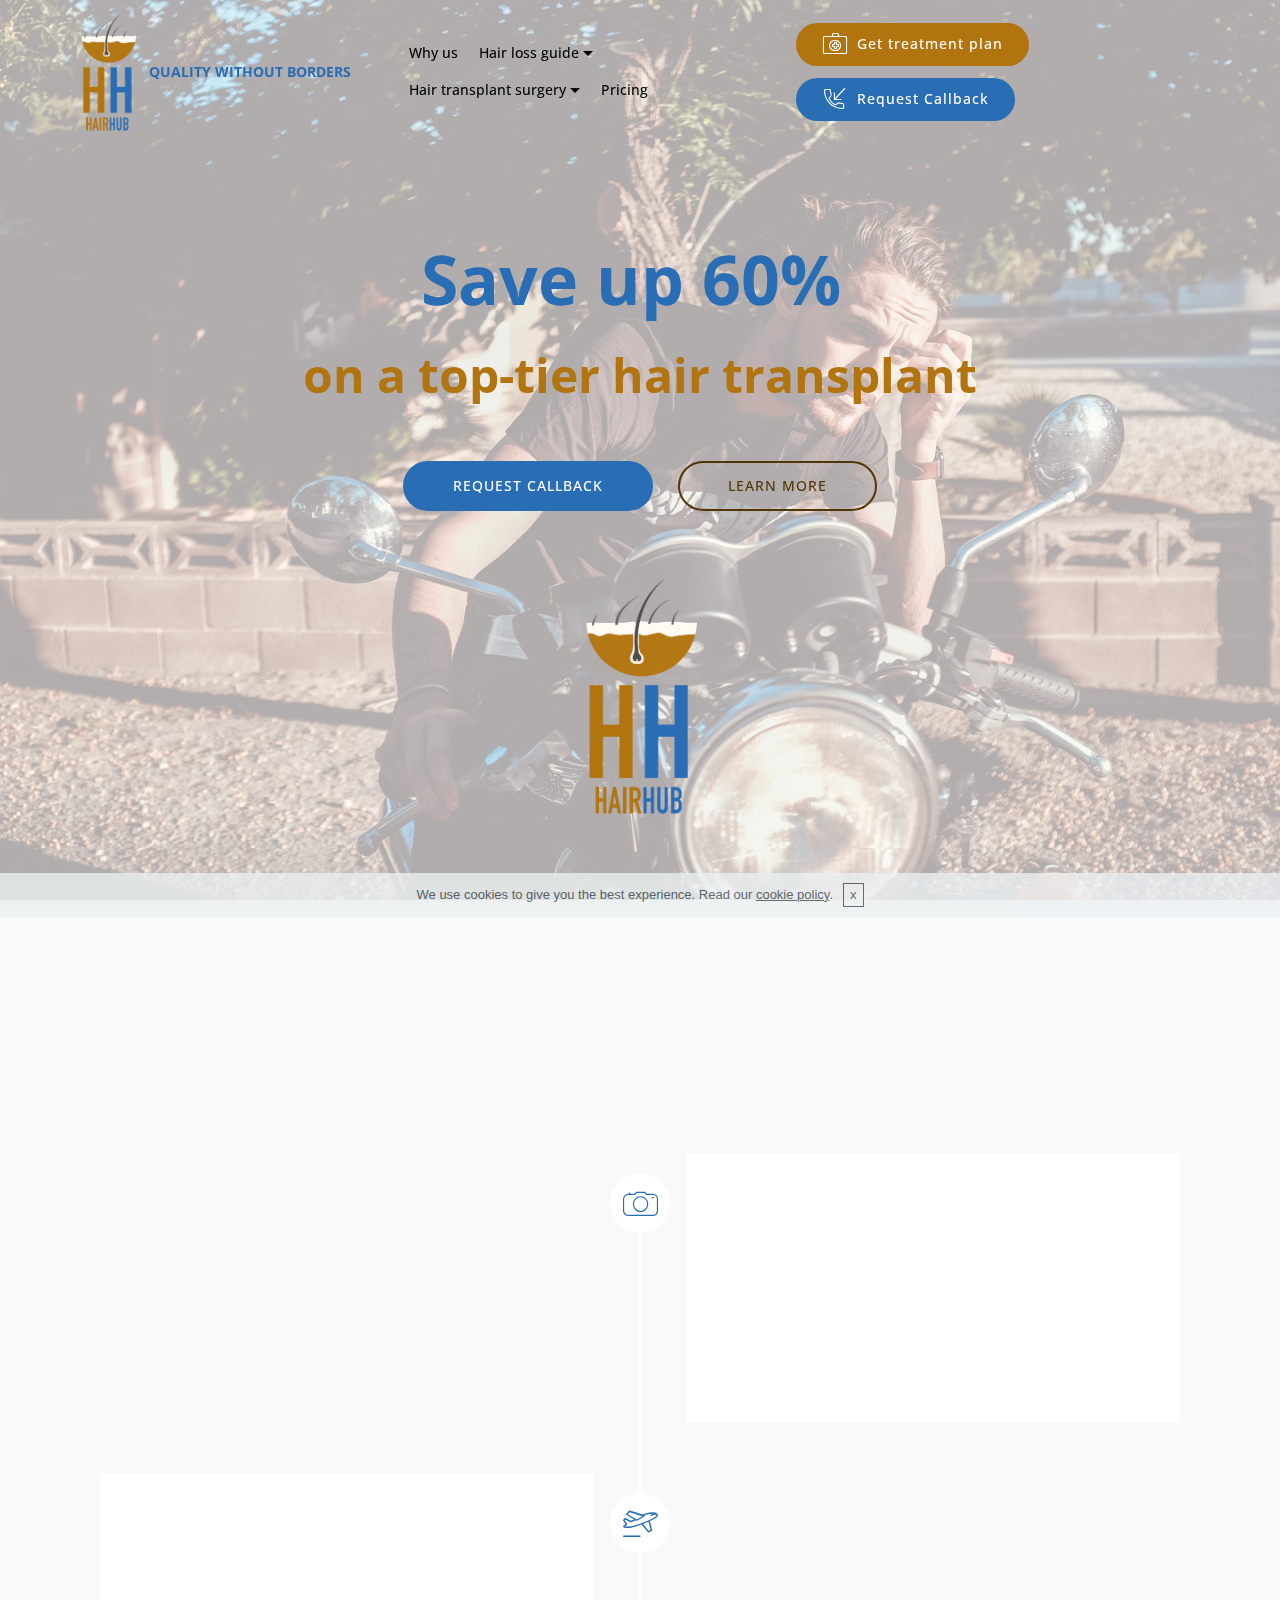
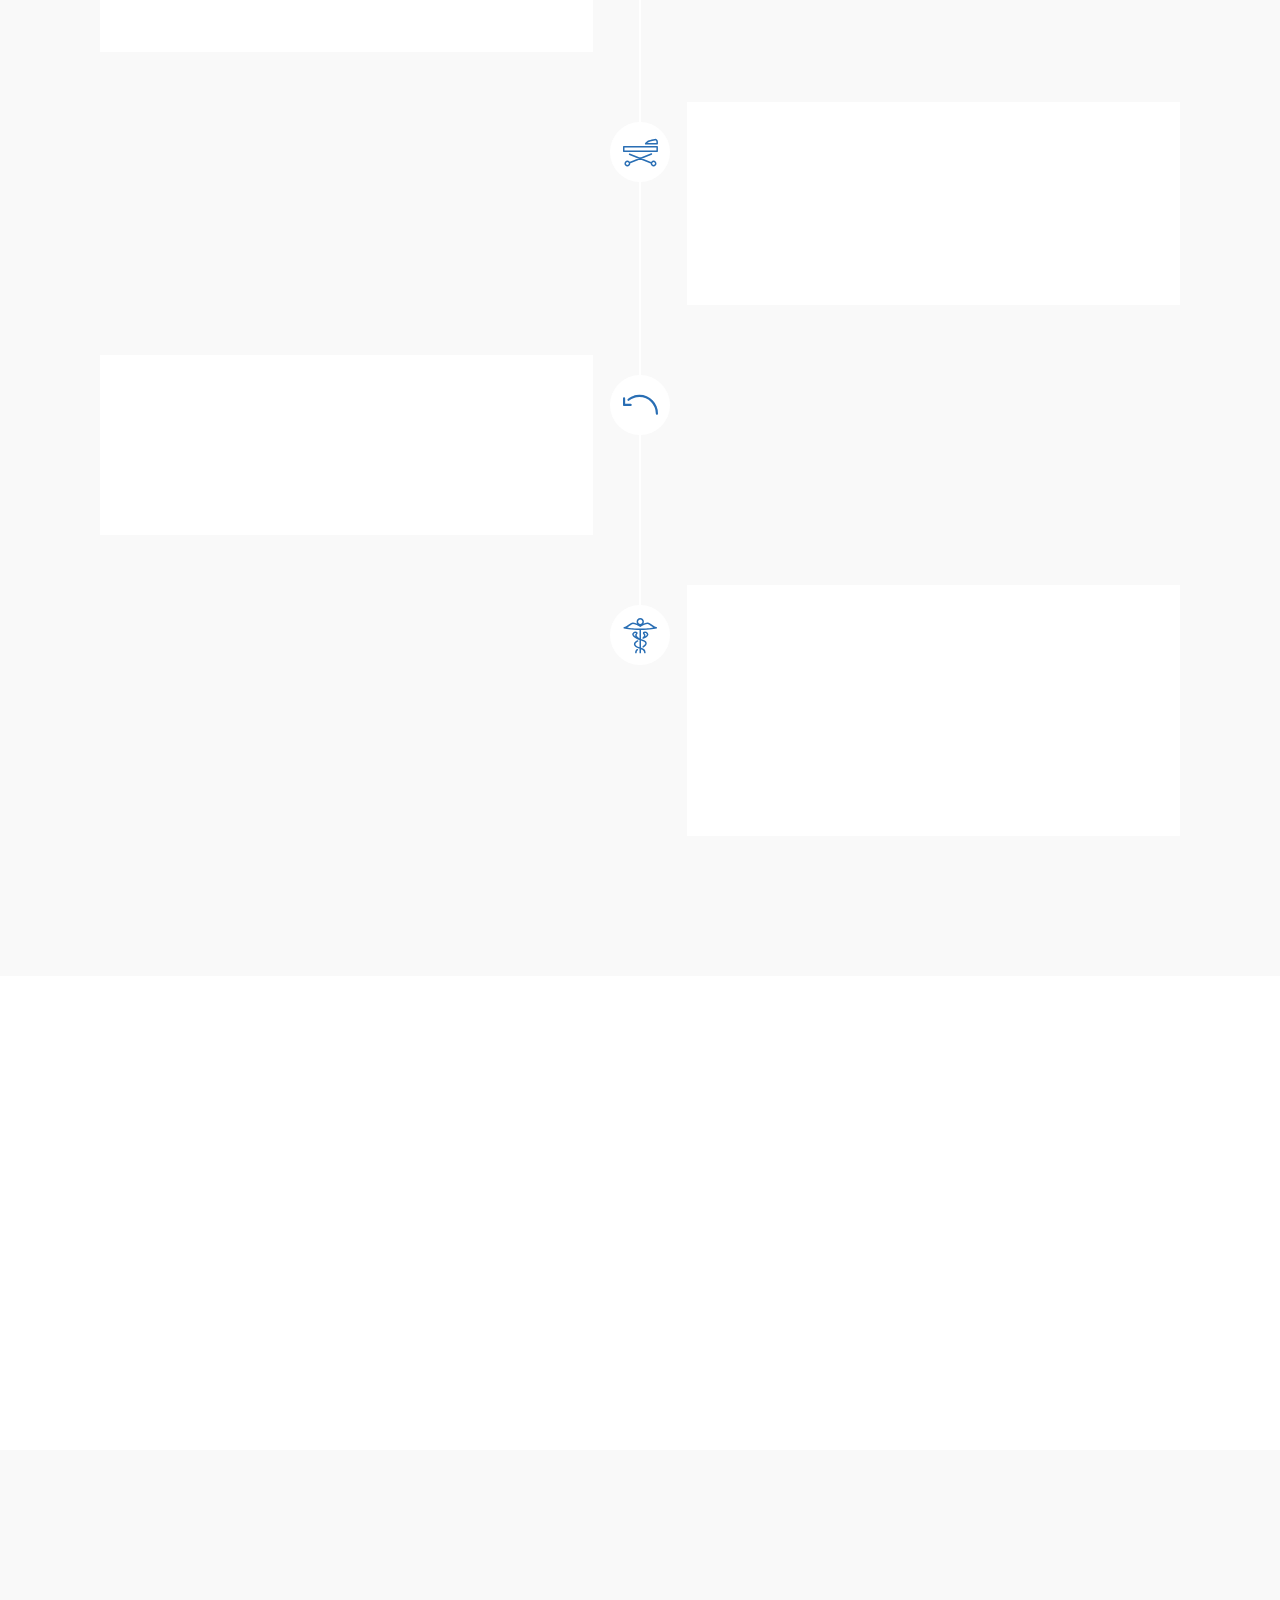
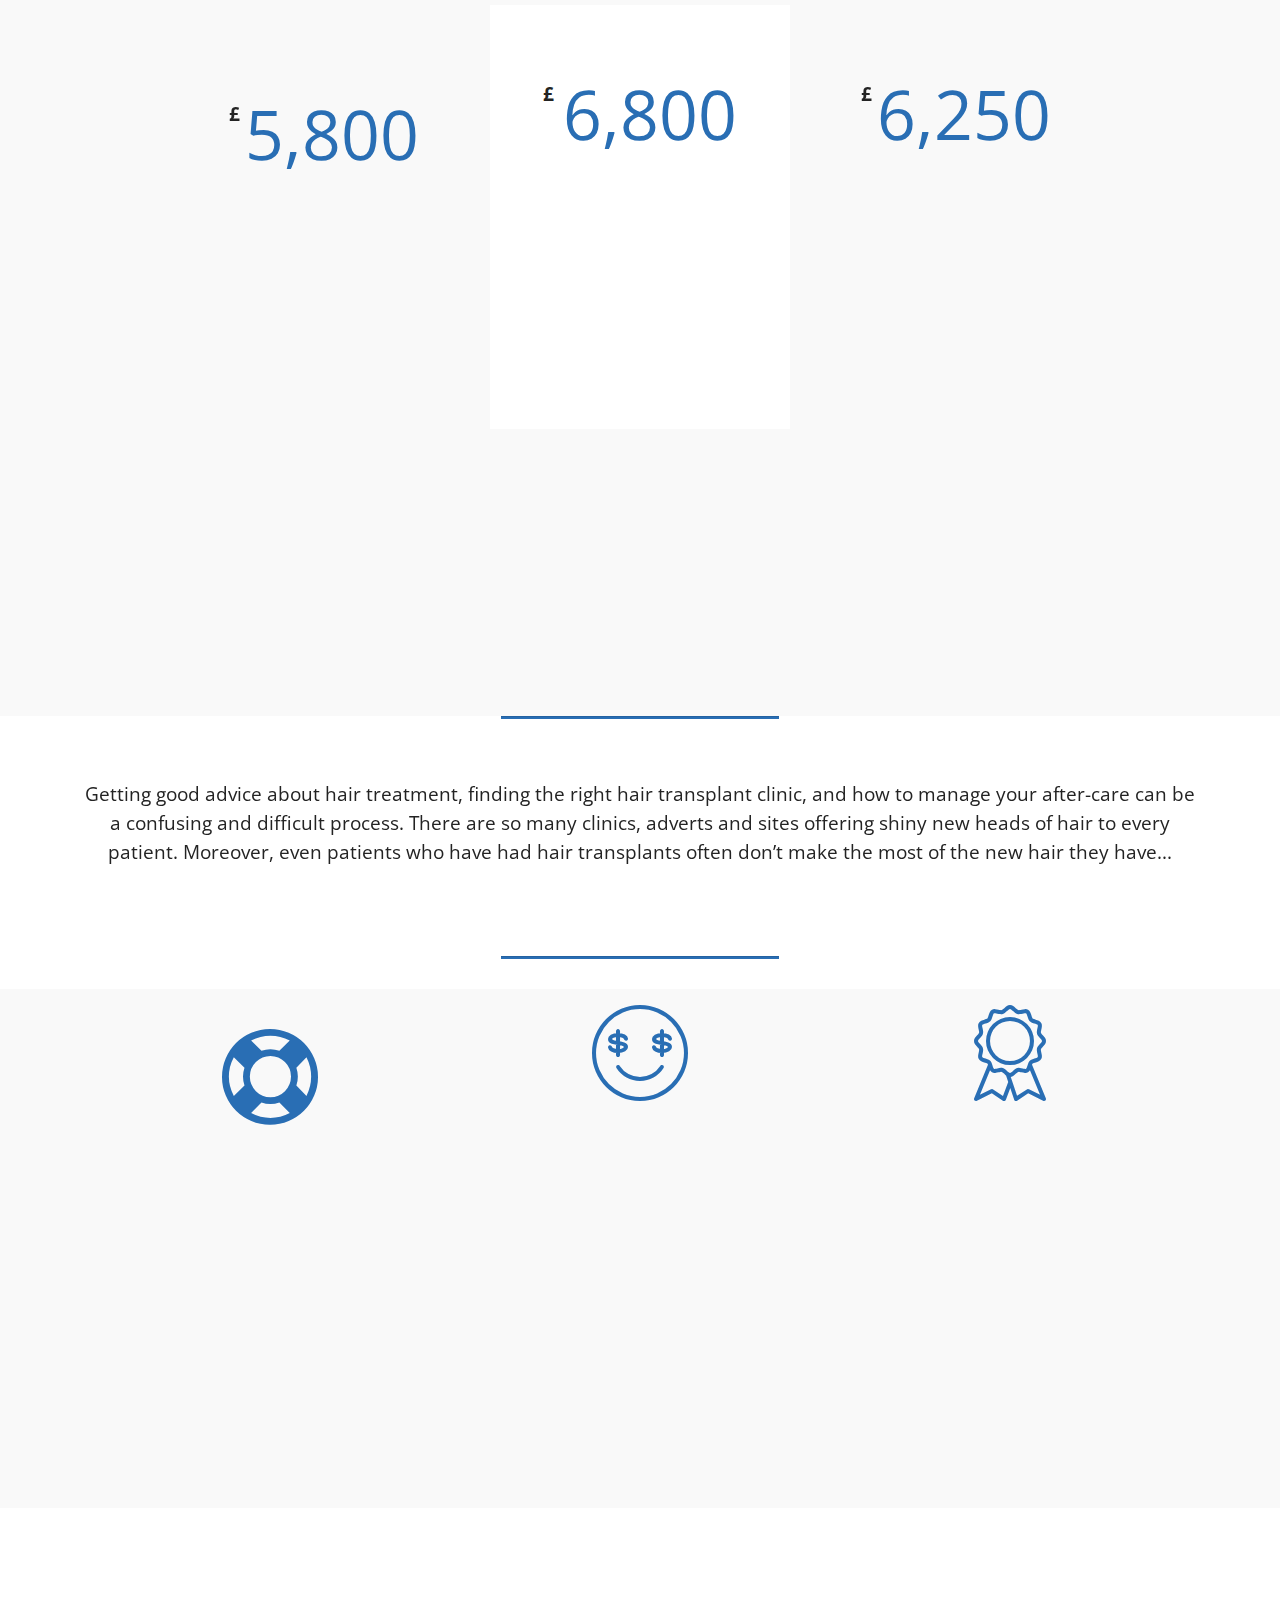
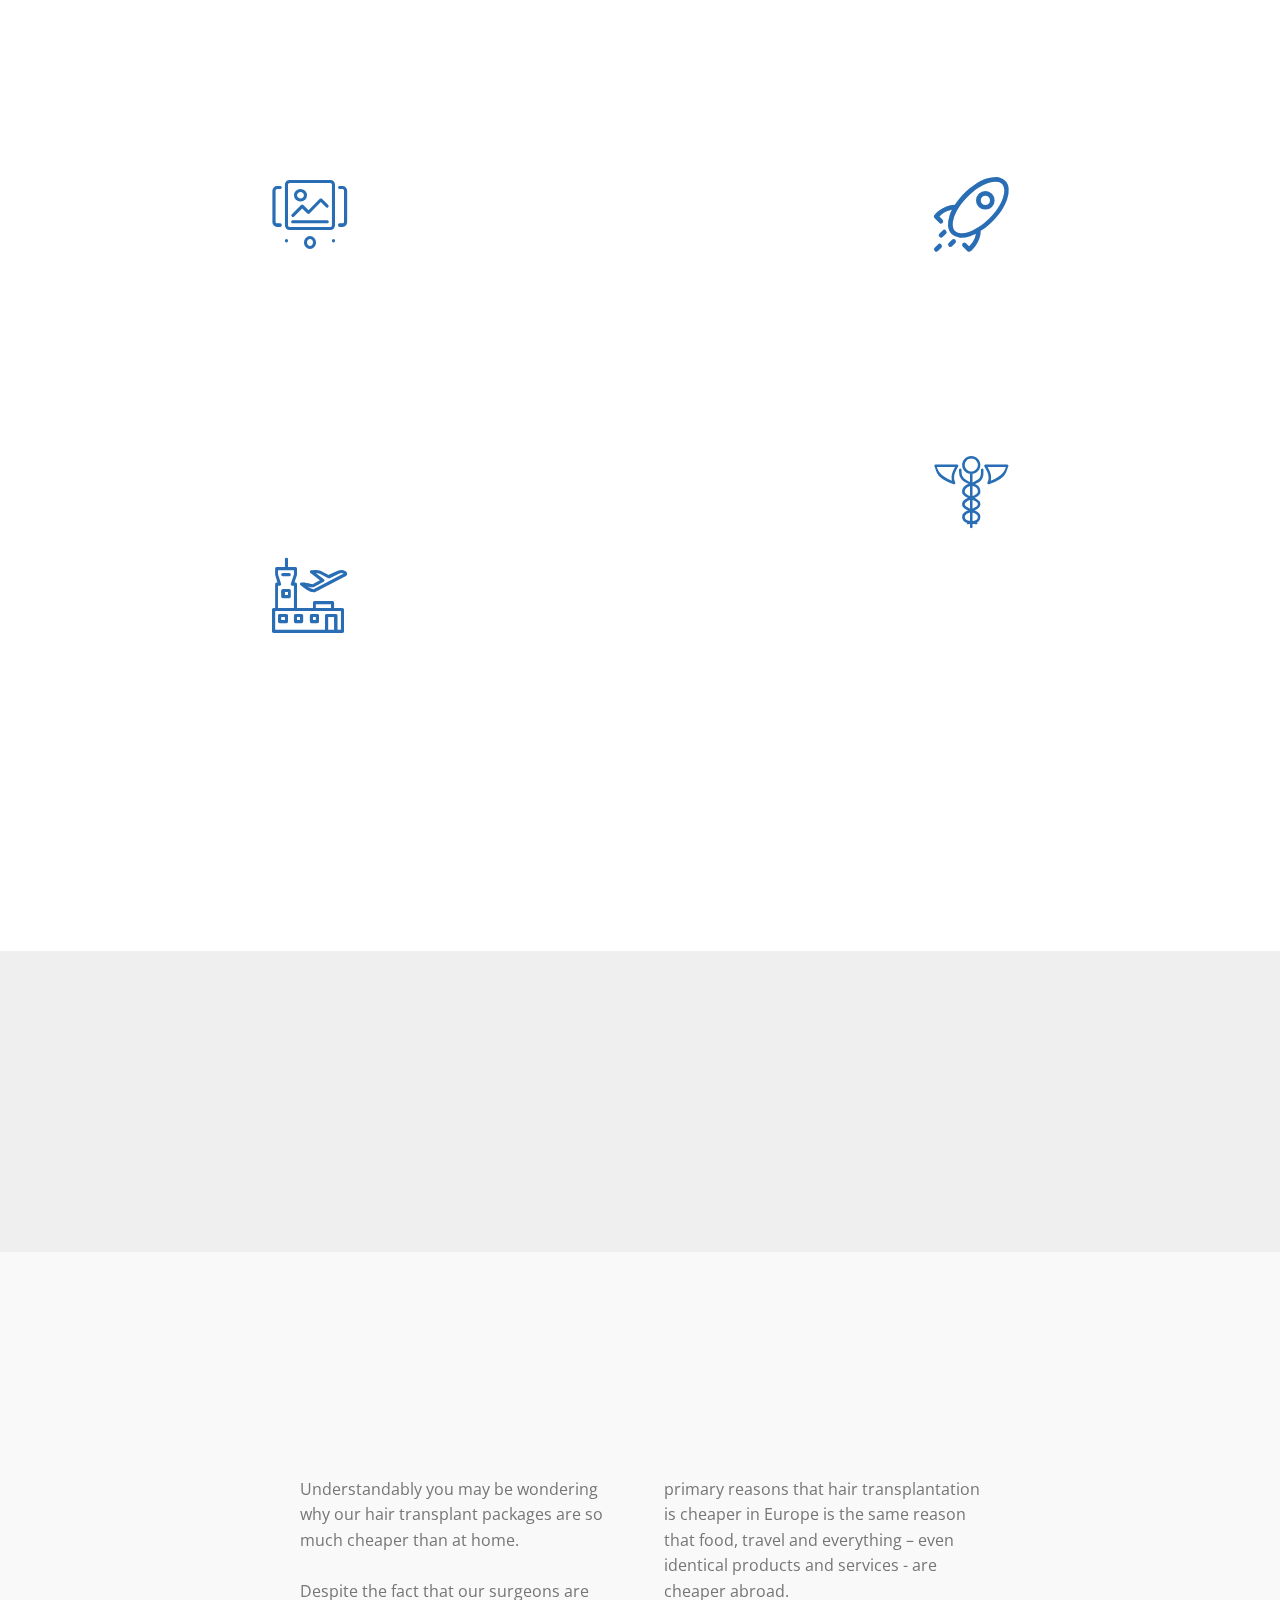
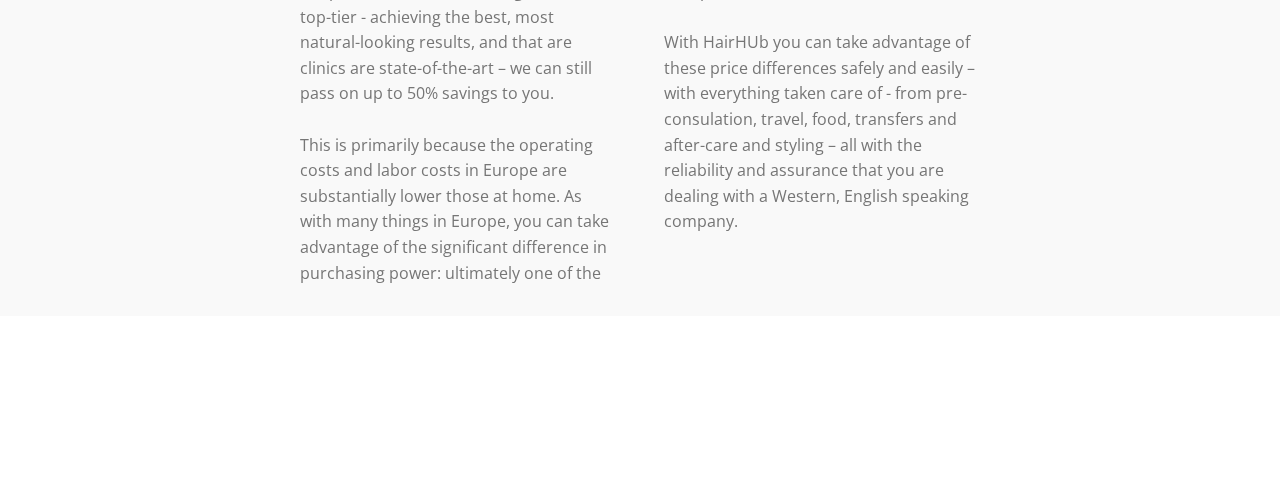
==== index.html @ 5fbe2d14 "create github pages" ====
<!DOCTYPE html>
<html >
<head>
  <!-- Site made with Mobirise Website Builder v4.6.0, https://mobirise.com -->
  <meta charset="UTF-8">
  <meta http-equiv="X-UA-Compatible" content="IE=edge">
  <meta name="generator" content="Mobirise v4.6.0, mobirise.com">
  <meta name="viewport" content="width=device-width, initial-scale=1, minimum-scale=1">
  <link rel="shortcut icon" href="assets/images/hairhub-logo-1-1.png" type="image/x-icon">
  <meta name="description" content="">
  <title>HairHub - Official Site</title>
  <link rel="stylesheet" href="assets/font-awesome/css/font-awesome.css">
  <link rel="stylesheet" href="assets/icons-mind/style.css">
  <link rel="stylesheet" href="assets/icon54-v2/style.css">
  <link rel="stylesheet" href="assets/web/assets/mobirise-icons-bold/mobirise-icons-bold.css">
  <link rel="stylesheet" href="assets/web/assets/mobirise-icons/mobirise-icons.css">
  <link rel="stylesheet" href="assets/icon54/style.css">
  <link rel="stylesheet" href="assets/tether/tether.min.css">
  <link rel="stylesheet" href="assets/soundcloud-plugin/style.css">
  <link rel="stylesheet" href="assets/bootstrap/css/bootstrap.min.css">
  <link rel="stylesheet" href="assets/bootstrap/css/bootstrap-grid.min.css">
  <link rel="stylesheet" href="assets/bootstrap/css/bootstrap-reboot.min.css">
  <link rel="stylesheet" href="assets/dropdown/css/style.css">
  <link rel="stylesheet" href="assets/socicon/css/styles.css">
  <link rel="stylesheet" href="assets/animatecss/animate.min.css">
  <link rel="stylesheet" href="assets/theme/css/style.css">
  <link rel="stylesheet" href="assets/mobirise/css/mbr-additional.css" type="text/css">
  
  
  <!-- Google Analytics --><!-- Google Tag Manager --><script>(function(w,d,s,l,i){w[l]=w[l]||[];w[l].push({'gtm.start':new Date().getTime(),event:'gtm.js'});var f=d.getElementsByTagName(s)[0],j=d.createElement(s),dl=l!='dataLayer'?'&l='+l:'';j.async=true;j.src='https://www.googletagmanager.com/gtm.js?id='+i+dl;f.parentNode.insertBefore(j,f);})(window,document,'script','dataLayer','GTM-KQW2ZGB');</script><!-- End Google Tag Manager --><!-- Google Analytics END -->
<script src="https://f.formoid.net/Sj3.lightbox.js"></script>
<script src="https://f.formoid.net/Sj6.lightbox.js"></script>

</head>
<body>
  <section class="menu cid-qH59LZtskZ" once="menu" id="menu2-2d">

    

    <nav class="navbar navbar-expand beta-menu navbar-dropdown align-items-center navbar-fixed-top navbar-toggleable-sm bg-color transparent">
        <button class="navbar-toggler navbar-toggler-right" type="button" data-toggle="collapse" data-target="#navbarSupportedContent" aria-controls="navbarSupportedContent" aria-expanded="false" aria-label="Toggle navigation">
            <div class="hamburger">
                <span></span>
                <span></span>
                <span></span>
                <span></span>
            </div>
        </button>
        <div class="menu-logo">
            <div class="navbar-brand">
                <span class="navbar-logo">
                    <a href="index.html">
                        <img src="assets/images/hairhub-logo-3.png" alt="HairHub" title="" style="height: 8rem;">
                    </a>
                </span>
                <span class="navbar-caption-wrap"><a class="navbar-caption text-info display-4" href="https://travadental.com">
                        QUALITY WITHOUT BORDERS</a></span>
            </div>
        </div>
        <div class="collapse navbar-collapse" id="navbarSupportedContent">
            <ul class="navbar-nav nav-dropdown" data-app-modern-menu="true"><li class="nav-item"><a class="nav-link link text-black display-4" href="index.html#content4-4r" aria-expanded="true">Why us</a></li><li class="nav-item dropdown"><a class="nav-link link text-black dropdown-toggle display-4" href="index.html#timeline2-6" aria-expanded="false" data-toggle="dropdown-submenu">
                        Hair loss guide<br></a><div class="dropdown-menu"><a class="text-black dropdown-item display-4" href="page4.html" aria-expanded="false">Hair loss FAQs</a><a class="text-black dropdown-item display-4" href="proven_treatments.html" aria-expanded="false">Hair loss treatment</a></div></li><li class="nav-item dropdown"><a class="nav-link link text-black dropdown-toggle display-4" href="implants.html" aria-expanded="false" data-toggle="dropdown-submenu">
                        Hair transplant surgery<br></a><div class="dropdown-menu"><a class="text-black dropdown-item display-4" href="implants.html" aria-expanded="false">Hair transplant FAQ</a><a class="text-black dropdown-item display-4" href="page7.html" aria-expanded="true">How it works</a></div></li>
                <li class="nav-item"><a class="nav-link link text-black display-4" href="index.html#pricing-tables2-e">Pricing</a></li></ul>
            <div class="navbar-buttons mbr-section-btn"><a class="btn btn-sm btn-secondary display-4" href="https://f.formoid.net/Sj3" onclick="return formoidbox(this);" target="_blank"><span class="icon54-v1-medical-bag mbr-iconfont mbr-iconfont-btn"></span>
                    
                    Get treatment plan</a> <a class="btn btn-sm btn-info display-4" href="https://f.formoid.net/Sj6" onclick="return formoidbox(this);" target="_blank"><span class="icon54-v1-call-recieved mbr-iconfont mbr-iconfont-btn"></span>
                    
                    Request Callback</a></div>
        </div>
    </nav>
</section>

<section class="engine"><a href="https://mobirise.ws/g">create your own website</a></section><section class="header4 cid-qITOz2fV1C mbr-fullscreen mbr-parallax-background" id="header4-2v">

    

    <div class="mbr-overlay" style="opacity: 0.6; background-color: rgb(255, 255, 255);">
    </div>

    <div class="container">
        <div class="row justify-content-md-center">
            <div class="media-content col-md-10">
                <h1 class="mbr-section-title align-center mbr-white pb-3 mbr-bold mbr-fonts-style display-1"><br><br>Save up 60%&nbsp;</h1>
                <h3 class="mbr-section-subtitle align-center mbr-white mbr-light pb-3 mbr-fonts-style display-2"><strong>on a top-tier hair transplant</strong></h3>
                <div class="mbr-text align-center mbr-white pb-3">
                    <p class="mbr-text mbr-fonts-style display-1"></p>
                </div>
                <div class="mbr-section-btn align-center"><a class="btn btn-md btn-info display-4" href="https://f.formoid.net/Sj6">REQUEST CALLBACK</a>
                    <a class="btn btn-md btn-secondary-outline display-4" href="index.html#timeline2-6">LEARN MORE</a></div>
            </div>
            <div class="mbr-figure pt-5">
                <img src="assets/images/hairhub-logo-3.png" alt="HairHub" title="" style="width: 10%;">
            </div>
        </div>
    </div>
</section>

<section class="timeline2 cid-qCTiccjkeL" id="timeline2-6">

    

    

    <div class="container align-center">
        <h2 class="mbr-section-title pb-3 mbr-fonts-style display-2">How it works</h2>
        <h3 class="mbr-section-subtitle pb-5 mbr-fonts-style display-5">HairHub makes travelling abroad for a hair transplant treatment easy.</h3>

        <div class="container timelines-container" mbri-timelines="">
            <div class="row timeline-element reverse separline">      
                <span class="iconsBackground">
                    <span class="mbr-iconfont imind-camera-2" style="color: rgb(41, 110, 180);"></span>
                </span>          
                <div class="col-xs-12 col-md-6 align-left">
                    <div class="timeline-text-content">
                        <h4 class="mbr-timeline-title pb-3 mbr-fonts-style display-5">3-6 months before<div><br></div></h4>
                        <p class="mbr-timeline-text mbr-fonts-style display-7">You have a consultation with our transplant expert in conjunction with our world-renowned hair stylist - Timothy Haveron. We will take expert photographs of your hair, advise about how many grafts you will likely need, what kind of procedure options there are, what to expect, and style options.<br></p>
                     </div>
                </div>
            </div>

            <div class="row timeline-element  separline">
                <span class="iconsBackground">
                    <span class="mbr-iconfont icon54-v1-take-offplane" style="color: rgb(41, 110, 180);"></span>
                </span>
                <div class="col-xs-12 col-md-6 align-left ">
                    <div class="timeline-text-content">
                        <h4 class="mbr-timeline-title pb-3 mbr-fonts-style display-5">Fly</h4>
                        <p class="mbr-timeline-text mbr-fonts-style display-7">We arrange your flights, transfers and accommodation and you fly to your overseas transplant surgeon.<br></p>
                    </div>
                </div>
            </div> 

            <div class="row timeline-element reverse separline">
                <span class="iconsBackground">
                    <span class="mbr-iconfont icon54-v1-hospital-bed" style="color: rgb(41, 110, 180);"></span>
                </span>
                <div class="col-xs-12 col-md-6 align-left">
                    <div class="timeline-text-content">
                        <h4 class="mbr-timeline-title pb-3 mbr-fonts-style display-5">Procedure</h4>      
                        <p class="mbr-timeline-text mbr-fonts-style display-7">Under the careful management of our expert team abroad, you undergo your transplant procedure under local anesthetic - relaxed and comfortable in our state-of-the-art clinics.<br></p>
                    </div>
                </div>
            </div>

            <div class="row timeline-element  separline">
                <span class="iconsBackground">
                    <span class="mbr-iconfont mbrib-undo" style="color: rgb(41, 110, 180);"></span>
                </span>
                <div class="col-xs-12 col-md-6 align-left ">
                    <div class="timeline-text-content">
                        <h4 class="mbr-timeline-title pb-3 mbr-fonts-style display-5">Return home</h4>
                        <p class="mbr-timeline-text mbr-fonts-style display-7">Our team will advise you about what to expect and how to look after your hair. After a couple of days rest and recuperation, you fly home.<br></p>
                    </div>
                </div>
            </div>

            <div class="row timeline-element reverse">
                <span class="iconsBackground">
                    <span class="mbr-iconfont icon54-v1-medical-symbol" style="color: rgb(41, 110, 180);"></span>
                </span>
                <div class="col-xs-12 col-md-6 align-left">
                    <div class="timeline-text-content">
                        <h4 class="mbr-timeline-title pb-3 mbr-fonts-style display-5">After-care</h4>
                        <p class="mbr-timeline-text mbr-fonts-style display-7">As your new hair starts to grow in, you can have monthly check ups with our team in the UK - to advise about your results, and how to care for your hair properly. Finally, after 6-12 months - when your result is complete - you have a free haircut with our celebrity hair stylist at his London Salon.</p>
                    </div>
                </div>
            </div>

            

            

            

            

            

            

            
        </div>
    </div>
</section>

<section class="mbr-section info3 cid-qDN3peMHCK" id="info3-13">

    

    

    <div class="container">
        <div class="row justify-content-center">
            <div class="media-container-column title col-12 col-md-10">
                <h2 class="align-left mbr-bold mbr-white pb-3 mbr-fonts-style display-2"><span style="font-weight: normal;">Want to know how hair transplants work?</span></h2>
                
                
                <div class="mbr-section-btn align-left py-4"><a class="btn btn-success-outline display-4" href="guarantee.html#tabs4-u">LEARN ABOUT HAIR LOSS PREVENTION</a>
                    <a class="btn btn-success-outline display-4" href="guarantee.html#tabs3-t">LEARN ABOUT HAIR TRANSPLANTS</a> <a class="btn btn-secondary display-4" href="guarantee.html#tabs3-t">GET TREATMENT PLAN</a></div>
            </div>
        </div>
    </div>
</section>

<section class="mbr-section content4 cid-qIYKiBh053" id="content4-3i">

    

    <div class="container">
        <div class="media-container-row">
            <div class="title col-12 col-md-8">
                <h2 class="align-center pb-3 mbr-fonts-style display-2">Pricing</h2>
                
                
            </div>
        </div>
    </div>
</section>

<section class="cid-qCTx08B9sT" id="pricing-tables2-e">

    

    

    <div class="container">
        <div class="media-container-row">

            <div class="plan col-12 mx-2 my-2 justify-content-center col-lg-4">
                <div class="plan-header text-center pt-5">
                    <h3 class="plan-title mbr-fonts-style display-5"><div>Premium </div><div><br></div></h3>
                    <div class="plan-price">
                        <span class="price-value mbr-fonts-style display-5">
                            £
                        </span>
                        <span class="price-figure mbr-fonts-style display-1"><span style="font-weight: normal;">5,800</span></span>
                        <small class="price-term mbr-fonts-style display-7"><br><br></small>
                    </div>
                </div>
                <div class="plan-body">
                    <div class="plan-list align-center">
                        <ul class="list-group list-group-flush mbr-fonts-style display-7">
                            <li class="list-group-item"><br></li><li class="list-group-item"><br></li>
                        </ul>
                    </div>
                    <div class="mbr-section-btn text-center py-4 pb-5"><a href="https://f.formoid.net/Sj3" onclick="return formoidbox(this);" target="_blank" class="btn btn-secondary display-4">SELECT</a></div>
                </div>
            </div>

            <div class="plan col-12 mx-2 my-2 justify-content-center favorite col-lg-4">
                <div class="plan-header text-center pt-5">
                    <h3 class="plan-title mbr-fonts-style display-5">Premium Plus&nbsp;<br></h3>
                    <div class="plan-price">
                        <span class="price-value mbr-fonts-style display-5">£&nbsp;</span>
                        <span class="price-figure mbr-fonts-style display-1"><span style="font-weight: normal;">
                            6,800</span></span>
                        <small class="price-term mbr-fonts-style display-7"><br><br><br></small>
                    </div>
                </div>
                <div class="plan-body">
                    <div class="plan-list align-center">
                        <ul class="list-group list-group-flush mbr-fonts-style display-7">
                            <li class="list-group-item"><br></li><li class="list-group-item"><br></li>
                        </ul>
                    </div>
                    <div class="mbr-section-btn text-center py-4 pb-5"><a href="https://f.formoid.net/Sj3" onclick="return formoidbox(this);" target="_blank" class="btn btn-secondary display-4">SELECT</a></div>
                </div>
            </div>

            <div class="plan col-12 mx-2 my-2 justify-content-center col-lg-4">
                <div class="plan-header text-center pt-5">
                    <h3 class="plan-title mbr-fonts-style display-5">Basic<br></h3>
                    <div class="plan-price">
                        <span class="price-value mbr-fonts-style display-5">
                            £
                        </span>
                        <span class="price-figure mbr-fonts-style display-1"><span style="font-weight: normal;">6,250</span></span>
                        <small class="price-term mbr-fonts-style display-7"><br><br><br></small>
                    </div>
                </div>
                <div class="plan-body">
                    <div class="plan-list align-center">
                        <ul class="list-group list-group-flush mbr-fonts-style display-7">
                            <li class="list-group-item"><br></li><li class="list-group-item"><br></li>
                        </ul>
                    </div>
                    <div class="mbr-section-btn text-center py-4 pb-5"><a href="https://f.formoid.net/Sj3" class="btn btn-secondary display-4" onclick="return formoidbox(this);" target="_blank">SELECT</a></div>
                </div>
            </div>

            

        </div>
    </div>
</section>

<section class="mbr-section content4 cid-qJ4YDidVxc" id="content4-4r">

    

    <div class="container">
        <div class="media-container-row">
            <div class="title col-12 col-md-8">
                <h2 class="align-center pb-3 mbr-fonts-style display-2">
                    Why use HairHub</h2>
                <h3 class="mbr-section-subtitle align-center mbr-light mbr-fonts-style display-5">It can be very hard to find quality hair treatment<div><br></div></h3>
                
            </div>
        </div>
    </div>
</section>

<section class="mbr-section article content9 cid-qJ5C5yYRqU" id="content9-4z">
    
     

    <div class="container">
        <div class="inner-container" style="width: 100%;">
            <hr class="line" style="width: 25%;">
            <div class="section-text align-center mbr-fonts-style display-5"><div><br></div><div>Getting good advice about hair treatment, finding the right hair transplant clinic, and how to manage your after-care can be a confusing and difficult process. There are so many clinics, adverts and sites offering shiny new heads of hair to every patient. Moreover, even patients who have had hair transplants often don’t make the most of the new hair they have...</div><div><br></div><div><br></div></div>
            <hr class="line" style="width: 25%;">
        </div>
        </div>
</section>

<section class="features1 cid-qJ4YcLeoNZ" id="features1-4q">
    
    

    
    <div class="container">
        <div class="media-container-row">

            <div class="card p-3 col-12 col-md-6 col-lg-4">
                <div class="card-img pb-3">
                    <span class="mbr-iconfont fa-life-bouy fa" style="color: rgb(41, 110, 180);"></span>
                </div>
                <div class="card-box">
                    <h4 class="card-title py-3 mbr-fonts-style display-5">Helping you navigate <br></h4>
                    <p class="mbr-text mbr-fonts-style display-7">With hairhub you benefit from our expertise and experience: everything from finding a quality surgeon, advice about medication, taking the right, high-quality photographs, after-care, as well as styling options to make the best of your new head of hair.<br></p>
                </div>
            </div>

            <div class="card p-3 col-12 col-md-6 col-lg-4">
                <div class="card-img pb-3">
                    <span class="mbr-iconfont icon54-v1-money-eye" style="color: rgb(41, 110, 180);"></span>
                </div>
                <div class="card-box">
                    <h4 class="card-title py-3 mbr-fonts-style display-5">
                        Price
                    </h4>
                    <p class="mbr-text mbr-fonts-style display-7">
                        Because we offer many price options in various locations - you can be sure that you are getting a good value. all-inclusive service. What’s more - because we are not a clinic ourselves and work only with the best surgeons and clinics - you can rest assured that you are getting a high quality service as well.
                    </p>
                </div>
            </div>

            <div class="card p-3 col-12 col-md-6 col-lg-4">
                <div class="card-img pb-3">
                    <span class="mbr-iconfont icon54-v2-award-2" style="color: rgb(41, 110, 180);"></span>
                </div>
                <div class="card-box">
                    <h4 class="card-title py-3 mbr-fonts-style display-5">
                        Quality
                    </h4>
                    <p class="mbr-text mbr-fonts-style display-7">
                        We only partner with the highest quality surgeons - making sure our patients get the highest quality, aesthetic. and future-oriented results. Moreover, unlike many companies, we are a London-based, UK registered company with native English staff who will understand your every need.  
                    </p>
                </div>
            </div>

            

        </div>

    </div>

</section>

<section class="features12 cid-qDJk1FSwQP" id="features12-k">
    
    

    

    <div class="container">
        <h2 class="mbr-section-title pb-2 mbr-fonts-style display-2">Included in our packages<br><br></h2>
        

        <div class="media-container-row pt-5">
            <div class="block-content align-right">
                <div class="card pl-3 pr-3 pb-5">
                    <div class="mbr-card-img-title">
                        <div class="card-img pb-3">
                             <span class="mbr-iconfont mbri-image-slider" style="color: rgb(41, 110, 180); font-size: 75px;"></span>
                        </div>
                        <div class="mbr-crt-title">
                            <h4 class="card-title py-2 mbr-crt-title mbr-fonts-style display-7">Pre-travel diagnostics</h4>
                        </div>
                    </div>                

                    <div class="card-box">
                        <p class="mbr-text mbr-section-text mbr-fonts-style display-7">Before you travel, we arrange a consultation and diagnostics with our local hair transplant doctors. They’ll make a personalised treatment plan for you and share it with our overseas practitioners</p>
                    </div>
                </div>

                <div class="card pl-3 pr-3 pb-5">
                    <div class="mbr-card-img-title">
                        <div class="card-img pb-3">
                            <span class="mbr-iconfont icon54-v2-airport" style="color: rgb(41, 110, 180); font-size: 75px;"></span>
                        </div>
                        <div class="mbr-crt-title">
                            <h4 class="card-title py-2 mbr-crt-title mbr-fonts-style display-7">Contribution to flight and hotel&nbsp;</h4>
                        </div>
                    </div>
                    <div class="card-box">
                        <p class="mbr-text mbr-section-text mbr-fonts-style display-7">We organise every facet of your air travel, including flights, hotels and luxury transfers. <br><br></p>
                    </div>
                </div>
            </div>

            <div class="mbr-figure" style="width: 50%;">
                <img src="assets/images/mbr-11.jpg" alt="medical" title="">
            </div>

            <div class="block-content align-left  ">
                <div class="card pl-3 pr-3 pb-5">
                    <div class="mbr-card-img-title">
                        <div class="card-img pb-3">
                             <span class="mbr-iconfont mbrib-rocket" style="color: rgb(41, 110, 180); font-size: 75px;"></span>
                        </div>
                        <div class="mbr-crt-title">
                            <h4 class="card-title py-2 mbr-crt-title mbr-fonts-style display-7">State of the art clinics</h4>
                        </div>
                    </div>                

                    <div class="card-box">
                        <p class="mbr-text mbr-section-text mbr-fonts-style display-7">Our ultra-modern clinics are equipped to the highest standards.&nbsp;<br></p>
                    </div>
                </div>

                <div class="card pl-3 pr-3 pb-5">
                    <div class="mbr-card-img-title">
                        <div class="card-img pb-3">
                            <span class="mbr-iconfont imind-medical-sign" style="color: rgb(41, 110, 180); font-size: 75px;"></span>
                        </div>
                        <div class="mbr-crt-title">
                            <h4 class="card-title py-2 mbr-crt-title mbr-fonts-style display-7">After-care</h4>
                        </div>
                    </div>
                    <div class="card-box">
                        <p class="mbr-text mbr-section-text mbr-fonts-style display-7">Our team takes care of all the necessary follow-up including (if necessary) subsequent treatment as well as coordinating and sharing records with a hair transplant doctor at home.<br></p>
                    </div>
                </div>
            </div>
        </div>
    </div>
</section>

<section class="mbr-section info1 cid-qJ4ZH0HtoE" id="info1-4s">

    

    
    <div class="container">
        <div class="row justify-content-center content-row">
            <div class="media-container-column title col-12 col-lg-7 col-md-6">
                
                <h2 class="align-left mbr-bold mbr-fonts-style display-2">
                    READY TO GET STARTED?</h2>
            </div>
            <div class="media-container-column col-12 col-lg-3 col-md-4">
                <div class="mbr-section-btn align-right py-4"><a class="btn btn-secondary display-4" href="https://f.formoid.net/Sj3">GET TREATMENT PLAN</a></div>
            </div>
        </div>
    </div>
</section>

<section class="mbr-section content4 cid-qIYPJJBDEr" id="content4-3q">

    

    <div class="container">
        <div class="media-container-row">
            <div class="title col-12 col-md-8">
                <h2 class="align-center pb-3 mbr-fonts-style display-2">How can it be so much cheaper with HairHub?</h2>
                
                
            </div>
        </div>
    </div>
</section>

<section class="mbr-section article content3 cid-qIYPWBPCiR" id="content3-3r">
      
     

    <div class="container">
        <div class="media-container-row">
            <div class="row col-12 col-md-8">
                <div class="col-12 col-md-6 pr-lg-4 mbr-text mbr-fonts-style display-7">Understandably you may be wondering why our hair transplant packages are so much cheaper than at home.&nbsp;<div><br></div><div>Despite the fact that our surgeons are top-tier - achieving the best, most natural-looking results, and that are clinics are state-of-the-art – we can still pass on up to 50% savings to you.</div><div><br></div><div>This is primarily because the operating costs and labor costs in Europe are substantially lower those at home. As with many things in Europe, you can take advantage of the significant difference in purchasing power: ultimately one of the&nbsp;</div></div>
                <div class="col-12 col-md-6 pl-lg-4 mbr-text mbr-fonts-style display-7">primary reasons that hair transplantation is cheaper in Europe is the same reason that food, travel and everything – even identical products and services - are cheaper abroad.<div><br></div><div>With HairHUb you can take advantage of these price differences safely and easily – with everything taken care of - from pre-consulation, travel, food, transfers and after-care and styling – all with the reliability and assurance that you are dealing with a Western, English speaking company.</div></div>
            </div>
        </div>
    </div>
</section>

<section once="" class="cid-qDJuo2NuYG" id="footer7-p">

    

    

    <div class="container">
        <div class="media-container-row align-center mbr-white">
            <div class="row row-links">
                <ul class="foot-menu">
                    
                    
                    
                    
                    
                <li class="foot-menu-item mbr-fonts-style display-7">
                        <a class="mbr-bold text-info" href="#" target="_blank">About us</a>
                    </li><li class="foot-menu-item mbr-fonts-style display-7">
                        <a class="mbr-bold text-info" href="#" target="_blank">Services</a>
                    </li><li class="foot-menu-item mbr-fonts-style display-7">
                        <a class="mbr-bold text-info" href="contact.html" target="_blank">Get In Touch</a>
                    </li><li class="foot-menu-item mbr-fonts-style display-7"><a class="mbr-bold text-info" href="#" target="_blank">Terms</a></li></ul>
            </div>
            <div class="row social-row">
                <div class="social-list align-right pb-2">
                    
                    
                    
                    
                    
                    
                <div class="soc-item">
                        <a href="https://www.facebook.com/TravaDental-496619837374596/" target="_blank">
                            <span class="mbr-iconfont mbr-iconfont-social socicon-twitter socicon" style="color: rgb(47, 140, 255);"></span>
                        </a>
                    </div><div class="soc-item">
                        <a href="https://www.facebook.com" target="_blank">
                            <span class="mbr-iconfont mbr-iconfont-social socicon-facebook socicon" style="color: rgb(47, 140, 255);"></span>
                        </a>
                    </div></div>
            </div>
            <div class="row row-copirayt">
                <p class="mbr-text mb-0 mbr-fonts-style mbr-white align-center display-7">© Copyright 2017 Lateral Enterprises Ltd - All Rights Reserved<br></p>
            </div>
        </div>
    </div>
</section>


  <script src="assets/web/assets/jquery/jquery.min.js"></script>
  <script src="assets/popper/popper.min.js"></script>
  <script src="assets/tether/tether.min.js"></script>
  <script src="assets/bootstrap/js/bootstrap.min.js"></script>
  <script src="assets/dropdown/js/script.min.js"></script>
  <script src="assets/touchswipe/jquery.touch-swipe.min.js"></script>
  <script src="assets/cookies-alert-plugin/cookies-alert-core.js"></script>
  <script src="assets/cookies-alert-plugin/cookies-alert-script.js"></script>
  <script src="assets/parallax/jarallax.min.js"></script>
  <script src="assets/smoothscroll/smooth-scroll.js"></script>
  <script src="assets/viewportchecker/jquery.viewportchecker.js"></script>
  <script src="assets/theme/js/script.js"></script>
  
  
  <input name="animation" type="hidden">
  <input name="cookieData" type="hidden" data-cookie-text="We use cookies to give you the best experience. Read our <a href='terms.html'>cookie policy</a>.">
  </body>
</html>
---- assets/icons-mind/style.css ----
@font-face {
	font-family: 'iconsMind';
	src:url('fonts/icon-mind.eot?-rdmvgc');
	src:url('fonts/icons-mind.eot?#iefix-rdmvgc') format('embedded-opentype'),
		url('fonts/icons-mind.woff?-rdmvgc') format('woff'),
		url('fonts/icons-mind.ttf?-rdmvgc') format('truetype'),
		url('fonts/icons-mind.svg?-rdmvgc#icons-mind') format('svg');
	font-weight: normal;
	font-style: normal;
}

[class^="imind-"], [class*=" imind-"] {
	font-family: 'iconsMind' !important;
	speak: none;
	font-style: normal;
	font-weight: normal;
	font-variant: normal;
	text-transform: none;
	line-height: 1;

	/* Better Font Rendering =========== */
	-webkit-font-smoothing: antialiased;
	-moz-osx-font-smoothing: grayscale;
}

.imind-a-z:before {
	content: "\e600";
}
.imind-aa:before {
	content: "\e601";
}
.imind-add-bag:before {
	content: "\e602";
}
.imind-add-basket:before {
	content: "\e603";
}
.imind-add-cart:before {
	content: "\e604";
}
.imind-add-file:before {
	content: "\e605";
}
.imind-add-spaceafterparagraph:before {
	content: "\e606";
}
.imind-add-spacebeforeparagraph:before {
	content: "\e607";
}
.imind-add-user:before {
	content: "\e608";
}
.imind-add-userstar:before {
	content: "\e609";
}
.imind-add-window:before {
	content: "\e60a";
}
.imind-add:before {
	content: "\e60b";
}
.imind-address-book:before {
	content: "\e60c";
}
.imind-address-book2:before {
	content: "\e60d";
}
.imind-administrator:before {
	content: "\e60e";
}
.imind-aerobics-2:before {
	content: "\e60f";
}
.imind-aerobics-3:before {
	content: "\e610";
}
.imind-aerobics:before {
	content: "\e611";
}
.imind-affiliate:before {
	content: "\e612";
}
.imind-aim:before {
	content: "\e613";
}
.imind-air-balloon:before {
	content: "\e614";
}
.imind-airbrush:before {
	content: "\e615";
}
.imind-airship:before {
	content: "\e616";
}
.imind-alarm-clock:before {
	content: "\e617";
}
.imind-alarm-clock2:before {
	content: "\e618";
}
.imind-alarm:before {
	content: "\e619";
}
.imind-alien-2:before {
	content: "\e61a";
}
.imind-alien:before {
	content: "\e61b";
}
.imind-aligator:before {
	content: "\e61c";
}
.imind-align-center:before {
	content: "\e61d";
}
.imind-align-justifyall:before {
	content: "\e61e";
}
.imind-align-justifycenter:before {
	content: "\e61f";
}
.imind-align-justifyleft:before {
	content: "\e620";
}
.imind-align-justifyright:before {
	content: "\e621";
}
.imind-align-left:before {
	content: "\e622";
}
.imind-align-right:before {
	content: "\e623";
}
.imind-alpha:before {
	content: "\e624";
}
.imind-ambulance:before {
	content: "\e625";
}
.imind-amx:before {
	content: "\e626";
}
.imind-anchor-2:before {
	content: "\e627";
}
.imind-anchor:before {
	content: "\e628";
}
.imind-android-store:before {
	content: "\e629";
}
.imind-android:before {
	content: "\e62a";
}
.imind-angel-smiley:before {
	content: "\e62b";
}
.imind-angel:before {
	content: "\e62c";
}
.imind-angry:before {
	content: "\e62d";
}
.imind-apple-bite:before {
	content: "\e62e";
}
.imind-apple-store:before {
	content: "\e62f";
}
.imind-apple:before {
	content: "\e630";
}
.imind-approved-window:before {
	content: "\e631";
}
.imind-aquarius-2:before {
	content: "\e632";
}
.imind-aquarius:before {
	content: "\e633";
}
.imind-archery-2:before {
	content: "\e634";
}
.imind-archery:before {
	content: "\e635";
}
.imind-argentina:before {
	content: "\e636";
}
.imind-aries-2:before {
	content: "\e637";
}
.imind-aries:before {
	content: "\e638";
}
.imind-army-key:before {
	content: "\e639";
}
.imind-arrow-around:before {
	content: "\e63a";
}
.imind-arrow-back3:before {
	content: "\e63b";
}
.imind-arrow-back:before {
	content: "\e63c";
}
.imind-arrow-back2:before {
	content: "\e63d";
}
.imind-arrow-barrier:before {
	content: "\e63e";
}
.imind-arrow-circle:before {
	content: "\e63f";
}
.imind-arrow-cross:before {
	content: "\e640";
}
.imind-arrow-down:before {
	content: "\e641";
}
.imind-arrow-down2:before {
	content: "\e642";
}
.imind-arrow-down3:before {
	content: "\e643";
}
.imind-arrow-downincircle:before {
	content: "\e644";
}
.imind-arrow-fork:before {
	content: "\e645";
}
.imind-arrow-forward:before {
	content: "\e646";
}
.imind-arrow-forward2:before {
	content: "\e647";
}
.imind-arrow-from:before {
	content: "\e648";
}
.imind-arrow-inside:before {
	content: "\e649";
}
.imind-arrow-inside45:before {
	content: "\e64a";
}
.imind-arrow-insidegap:before {
	content: "\e64b";
}
.imind-arrow-insidegap45:before {
	content: "\e64c";
}
.imind-arrow-into:before {
	content: "\e64d";
}
.imind-arrow-join:before {
	content: "\e64e";
}
.imind-arrow-junction:before {
	content: "\e64f";
}
.imind-arrow-left:before {
	content: "\e650";
}
.imind-arrow-left2:before {
	content: "\e651";
}
.imind-arrow-leftincircle:before {
	content: "\e652";
}
.imind-arrow-loop:before {
	content: "\e653";
}
.imind-arrow-merge:before {
	content: "\e654";
}
.imind-arrow-mix:before {
	content: "\e655";
}
.imind-arrow-next:before {
	content: "\e656";
}
.imind-arrow-outleft:before {
	content: "\e657";
}
.imind-arrow-outright:before {
	content: "\e658";
}
.imind-arrow-outside:before {
	content: "\e659";
}
.imind-arrow-outside45:before {
	content: "\e65a";
}
.imind-arrow-outsidegap:before {
	content: "\e65b";
}
.imind-arrow-outsidegap45:before {
	content: "\e65c";
}
.imind-arrow-over:before {
	content: "\e65d";
}
.imind-arrow-refresh:before {
	content: "\e65e";
}
.imind-arrow-refresh2:before {
	content: "\e65f";
}
.imind-arrow-right:before {
	content: "\e660";
}
.imind-arrow-right2:before {
	content: "\e661";
}
.imind-arrow-rightincircle:before {
	content: "\e662";
}
.imind-arrow-shuffle:before {
	content: "\e663";
}
.imind-arrow-squiggly:before {
	content: "\e664";
}
.imind-arrow-through:before {
	content: "\e665";
}
.imind-arrow-to:before {
	content: "\e666";
}
.imind-arrow-turnleft:before {
	content: "\e667";
}
.imind-arrow-turnright:before {
	content: "\e668";
}
.imind-arrow-up:before {
	content: "\e669";
}
.imind-arrow-up2:before {
	content: "\e66a";
}
.imind-arrow-up3:before {
	content: "\e66b";
}
.imind-arrow-upincircle:before {
	content: "\e66c";
}
.imind-arrow-xleft:before {
	content: "\e66d";
}
.imind-arrow-xright:before {
	content: "\e66e";
}
.imind-ask:before {
	content: "\e66f";
}
.imind-assistant:before {
	content: "\e670";
}
.imind-astronaut:before {
	content: "\e671";
}
.imind-at-sign:before {
	content: "\e672";
}
.imind-atm:before {
	content: "\e673";
}
.imind-atom:before {
	content: "\e674";
}
.imind-audio:before {
	content: "\e675";
}
.imind-auto-flash:before {
	content: "\e676";
}
.imind-autumn:before {
	content: "\e677";
}
.imind-baby-clothes:before {
	content: "\e678";
}
.imind-baby-clothes2:before {
	content: "\e679";
}
.imind-baby-cry:before {
	content: "\e67a";
}
.imind-baby:before {
	content: "\e67b";
}
.imind-back2:before {
	content: "\e67c";
}
.imind-back-media:before {
	content: "\e67d";
}
.imind-back-music:before {
	content: "\e67e";
}
.imind-back:before {
	content: "\e67f";
}
.imind-background:before {
	content: "\e680";
}
.imind-bacteria:before {
	content: "\e681";
}
.imind-bag-coins:before {
	content: "\e682";
}
.imind-bag-items:before {
	content: "\e683";
}
.imind-bag-quantity:before {
	content: "\e684";
}
.imind-bag:before {
	content: "\e685";
}
.imind-bakelite:before {
	content: "\e686";
}
.imind-ballet-shoes:before {
	content: "\e687";
}
.imind-balloon:before {
	content: "\e688";
}
.imind-banana:before {
	content: "\e689";
}
.imind-band-aid:before {
	content: "\e68a";
}
.imind-bank:before {
	content: "\e68b";
}
.imind-bar-chart:before {
	content: "\e68c";
}
.imind-bar-chart2:before {
	content: "\e68d";
}
.imind-bar-chart3:before {
	content: "\e68e";
}
.imind-bar-chart4:before {
	content: "\e68f";
}
.imind-bar-chart5:before {
	content: "\e690";
}
.imind-bar-code:before {
	content: "\e691";
}
.imind-barricade-2:before {
	content: "\e692";
}
.imind-barricade:before {
	content: "\e693";
}
.imind-baseball:before {
	content: "\e694";
}
.imind-basket-ball:before {
	content: "\e695";
}
.imind-basket-coins:before {
	content: "\e696";
}
.imind-basket-items:before {
	content: "\e697";
}
.imind-basket-quantity:before {
	content: "\e698";
}
.imind-bat-2:before {
	content: "\e699";
}
.imind-bat:before {
	content: "\e69a";
}
.imind-bathrobe:before {
	content: "\e69b";
}
.imind-batman-mask:before {
	content: "\e69c";
}
.imind-battery-0:before {
	content: "\e69d";
}
.imind-battery-25:before {
	content: "\e69e";
}
.imind-battery-50:before {
	content: "\e69f";
}
.imind-battery-75:before {
	content: "\e6a0";
}
.imind-battery-100:before {
	content: "\e6a1";
}
.imind-battery-charge:before {
	content: "\e6a2";
}
.imind-bear:before {
	content: "\e6a3";
}
.imind-beard-2:before {
	content: "\e6a4";
}
.imind-beard-3:before {
	content: "\e6a5";
}
.imind-beard:before {
	content: "\e6a6";
}
.imind-bebo:before {
	content: "\e6a7";
}
.imind-bee:before {
	content: "\e6a8";
}
.imind-beer-glass:before {
	content: "\e6a9";
}
.imind-beer:before {
	content: "\e6aa";
}
.imind-bell-2:before {
	content: "\e6ab";
}
.imind-bell:before {
	content: "\e6ac";
}
.imind-belt-2:before {
	content: "\e6ad";
}
.imind-belt-3:before {
	content: "\e6ae";
}
.imind-belt:before {
	content: "\e6af";
}
.imind-berlin-tower:before {
	content: "\e6b0";
}
.imind-beta:before {
	content: "\e6b1";
}
.imind-betvibes:before {
	content: "\e6b2";
}
.imind-bicycle-2:before {
	content: "\e6b3";
}
.imind-bicycle-3:before {
	content: "\e6b4";
}
.imind-bicycle:before {
	content: "\e6b5";
}
.imind-big-bang:before {
	content: "\e6b6";
}
.imind-big-data:before {
	content: "\e6b7";
}
.imind-bike-helmet:before {
	content: "\e6b8";
}
.imind-bikini:before {
	content: "\e6b9";
}
.imind-bilk-bottle2:before {
	content: "\e6ba";
}
.imind-billing:before {
	content: "\e6bb";
}
.imind-bing:before {
	content: "\e6bc";
}
.imind-binocular:before {
	content: "\e6bd";
}
.imind-bio-hazard:before {
	content: "\e6be";
}
.imind-biotech:before {
	content: "\e6bf";
}
.imind-bird-deliveringletter:before {
	content: "\e6c0";
}
.imind-bird:before {
	content: "\e6c1";
}
.imind-birthday-cake:before {
	content: "\e6c2";
}
.imind-bisexual:before {
	content: "\e6c3";
}
.imind-bishop:before {
	content: "\e6c4";
}
.imind-bitcoin:before {
	content: "\e6c5";
}
.imind-black-cat:before {
	content: "\e6c6";
}
.imind-blackboard:before {
	content: "\e6c7";
}
.imind-blinklist:before {
	content: "\e6c8";
}
.imind-block-cloud:before {
	content: "\e6c9";
}
.imind-block-window:before {
	content: "\e6ca";
}
.imind-blogger:before {
	content: "\e6cb";
}
.imind-blood:before {
	content: "\e6cc";
}
.imind-blouse:before {
	content: "\e6cd";
}
.imind-blueprint:before {
	content: "\e6ce";
}
.imind-board:before {
	content: "\e6cf";
}
.imind-bodybuilding:before {
	content: "\e6d0";
}
.imind-bold-text:before {
	content: "\e6d1";
}
.imind-bone:before {
	content: "\e6d2";
}
.imind-bones:before {
	content: "\e6d3";
}
.imind-book:before {
	content: "\e6d4";
}
.imind-bookmark:before {
	content: "\e6d5";
}
.imind-books-2:before {
	content: "\e6d6";
}
.imind-books:before {
	content: "\e6d7";
}
.imind-boom:before {
	content: "\e6d8";
}
.imind-boot-2:before {
	content: "\e6d9";
}
.imind-boot:before {
	content: "\e6da";
}
.imind-bottom-totop:before {
	content: "\e6db";
}
.imind-bow-2:before {
	content: "\e6dc";
}
.imind-bow-3:before {
	content: "\e6dd";
}
.imind-bow-4:before {
	content: "\e6de";
}
.imind-bow-5:before {
	content: "\e6df";
}
.imind-bow-6:before {
	content: "\e6e0";
}
.imind-bow:before {
	content: "\e6e1";
}
.imind-bowling-2:before {
	content: "\e6e2";
}
.imind-bowling:before {
	content: "\e6e3";
}
.imind-box2:before {
	content: "\e6e4";
}
.imind-box-close:before {
	content: "\e6e5";
}
.imind-box-full:before {
	content: "\e6e6";
}
.imind-box-open:before {
	content: "\e6e7";
}
.imind-box-withfolders:before {
	content: "\e6e8";
}
.imind-box:before {
	content: "\e6e9";
}
.imind-boy:before {
	content: "\e6ea";
}
.imind-bra:before {
	content: "\e6eb";
}
.imind-brain-2:before {
	content: "\e6ec";
}
.imind-brain-3:before {
	content: "\e6ed";
}
.imind-brain:before {
	content: "\e6ee";
}
.imind-brazil:before {
	content: "\e6ef";
}
.imind-bread-2:before {
	content: "\e6f0";
}
.imind-bread:before {
	content: "\e6f1";
}
.imind-bridge:before {
	content: "\e6f2";
}
.imind-brightkite:before {
	content: "\e6f3";
}
.imind-broke-link2:before {
	content: "\e6f4";
}
.imind-broken-link:before {
	content: "\e6f5";
}
.imind-broom:before {
	content: "\e6f6";
}
.imind-brush:before {
	content: "\e6f7";
}
.imind-bucket:before {
	content: "\e6f8";
}
.imind-bug:before {
	content: "\e6f9";
}
.imind-building:before {
	content: "\e6fa";
}
.imind-bulleted-list:before {
	content: "\e6fb";
}
.imind-bus-2:before {
	content: "\e6fc";
}
.imind-bus:before {
	content: "\e6fd";
}
.imind-business-man:before {
	content: "\e6fe";
}
.imind-business-manwoman:before {
	content: "\e6ff";
}
.imind-business-mens:before {
	content: "\e700";
}
.imind-business-woman:before {
	content: "\e701";
}
.imind-butterfly:before {
	content: "\e702";
}
.imind-button:before {
	content: "\e703";
}
.imind-cable-car:before {
	content: "\e704";
}
.imind-cake:before {
	content: "\e705";
}
.imind-calculator-2:before {
	content: "\e706";
}
.imind-calculator-3:before {
	content: "\e707";
}
.imind-calculator:before {
	content: "\e708";
}
.imind-calendar-2:before {
	content: "\e709";
}
.imind-calendar-3:before {
	content: "\e70a";
}
.imind-calendar-4:before {
	content: "\e70b";
}
.imind-calendar-clock:before {
	content: "\e70c";
}
.imind-calendar:before {
	content: "\e70d";
}
.imind-camel:before {
	content: "\e70e";
}
.imind-camera-2:before {
	content: "\e70f";
}
.imind-camera-3:before {
	content: "\e710";
}
.imind-camera-4:before {
	content: "\e711";
}
.imind-camera-5:before {
	content: "\e712";
}
.imind-camera-back:before {
	content: "\e713";
}
.imind-camera:before {
	content: "\e714";
}
.imind-can-2:before {
	content: "\e715";
}
.imind-can:before {
	content: "\e716";
}
.imind-canada:before {
	content: "\e717";
}
.imind-cancer-2:before {
	content: "\e718";
}
.imind-cancer-3:before {
	content: "\e719";
}
.imind-cancer:before {
	content: "\e71a";
}
.imind-candle:before {
	content: "\e71b";
}
.imind-candy-cane:before {
	content: "\e71c";
}
.imind-candy:before {
	content: "\e71d";
}
.imind-cannon:before {
	content: "\e71e";
}
.imind-cap-2:before {
	content: "\e71f";
}
.imind-cap-3:before {
	content: "\e720";
}
.imind-cap-smiley:before {
	content: "\e721";
}
.imind-cap:before {
	content: "\e722";
}
.imind-capricorn-2:before {
	content: "\e723";
}
.imind-capricorn:before {
	content: "\e724";
}
.imind-car-2:before {
	content: "\e725";
}
.imind-car-3:before {
	content: "\e726";
}
.imind-car-coins:before {
	content: "\e727";
}
.imind-car-items:before {
	content: "\e728";
}
.imind-car-wheel:before {
	content: "\e729";
}
.imind-car:before {
	content: "\e72a";
}
.imind-cardigan:before {
	content: "\e72b";
}
.imind-cardiovascular:before {
	content: "\e72c";
}
.imind-cart-quantity:before {
	content: "\e72d";
}
.imind-casette-tape:before {
	content: "\e72e";
}
.imind-cash-register:before {
	content: "\e72f";
}
.imind-cash-register2:before {
	content: "\e730";
}
.imind-castle:before {
	content: "\e731";
}
.imind-cat:before {
	content: "\e732";
}
.imind-cathedral:before {
	content: "\e733";
}
.imind-cauldron:before {
	content: "\e734";
}
.imind-cd-2:before {
	content: "\e735";
}
.imind-cd-cover:before {
	content: "\e736";
}
.imind-cd:before {
	content: "\e737";
}
.imind-cello:before {
	content: "\e738";
}
.imind-celsius:before {
	content: "\e739";
}
.imind-chacked-flag:before {
	content: "\e73a";
}
.imind-chair:before {
	content: "\e73b";
}
.imind-charger:before {
	content: "\e73c";
}
.imind-check-2:before {
	content: "\e73d";
}
.imind-check:before {
	content: "\e73e";
}
.imind-checked-user:before {
	content: "\e73f";
}
.imind-checkmate:before {
	content: "\e740";
}
.imind-checkout-bag:before {
	content: "\e741";
}
.imind-checkout-basket:before {
	content: "\e742";
}
.imind-checkout:before {
	content: "\e743";
}
.imind-cheese:before {
	content: "\e744";
}
.imind-cheetah:before {
	content: "\e745";
}
.imind-chef-hat:before {
	content: "\e746";
}
.imind-chef-hat2:before {
	content: "\e747";
}
.imind-chef:before {
	content: "\e748";
}
.imind-chemical-2:before {
	content: "\e749";
}
.imind-chemical-3:before {
	content: "\e74a";
}
.imind-chemical-4:before {
	content: "\e74b";
}
.imind-chemical-5:before {
	content: "\e74c";
}
.imind-chemical:before {
	content: "\e74d";
}
.imind-chess-board:before {
	content: "\e74e";
}
.imind-chess:before {
	content: "\e74f";
}
.imind-chicken:before {
	content: "\e750";
}
.imind-chile:before {
	content: "\e751";
}
.imind-chimney:before {
	content: "\e752";
}
.imind-china:before {
	content: "\e753";
}
.imind-chinese-temple:before {
	content: "\e754";
}
.imind-chip:before {
	content: "\e755";
}
.imind-chopsticks-2:before {
	content: "\e756";
}
.imind-chopsticks:before {
	content: "\e757";
}
.imind-christmas-ball:before {
	content: "\e758";
}
.imind-christmas-bell:before {
	content: "\e759";
}
.imind-christmas-candle:before {
	content: "\e75a";
}
.imind-christmas-hat:before {
	content: "\e75b";
}
.imind-christmas-sleigh:before {
	content: "\e75c";
}
.imind-christmas-snowman:before {
	content: "\e75d";
}
.imind-christmas-sock:before {
	content: "\e75e";
}
.imind-christmas-tree:before {
	content: "\e75f";
}
.imind-christmas:before {
	content: "\e760";
}
.imind-chrome:before {
	content: "\e761";
}
.imind-chrysler-building:before {
	content: "\e762";
}
.imind-cinema:before {
	content: "\e763";
}
.imind-circular-point:before {
	content: "\e764";
}
.imind-city-hall:before {
	content: "\e765";
}
.imind-clamp:before {
	content: "\e766";
}
.imind-clapperboard-close:before {
	content: "\e767";
}
.imind-clapperboard-open:before {
	content: "\e768";
}
.imind-claps:before {
	content: "\e769";
}
.imind-clef:before {
	content: "\e76a";
}
.imind-clinic:before {
	content: "\e76b";
}
.imind-clock-2:before {
	content: "\e76c";
}
.imind-clock-3:before {
	content: "\e76d";
}
.imind-clock-4:before {
	content: "\e76e";
}
.imind-clock-back:before {
	content: "\e76f";
}
.imind-clock-forward:before {
	content: "\e770";
}
.imind-clock:before {
	content: "\e771";
}
.imind-close-window:before {
	content: "\e772";
}
.imind-close:before {
	content: "\e773";
}
.imind-clothing-store:before {
	content: "\e774";
}
.imind-cloud--:before {
	content: "\e775";
}
.imind-cloud-:before {
	content: "\e776";
}
.imind-cloud-camera:before {
	content: "\e777";
}
.imind-cloud-computer:before {
	content: "\e778";
}
.imind-cloud-email:before {
	content: "\e779";
}
.imind-cloud-hail:before {
	content: "\e77a";
}
.imind-cloud-laptop:before {
	content: "\e77b";
}
.imind-cloud-lock:before {
	content: "\e77c";
}
.imind-cloud-moon:before {
	content: "\e77d";
}
.imind-cloud-music:before {
	content: "\e77e";
}
.imind-cloud-picture:before {
	content: "\e77f";
}
.imind-cloud-rain:before {
	content: "\e780";
}
.imind-cloud-remove:before {
	content: "\e781";
}
.imind-cloud-secure:before {
	content: "\e782";
}
.imind-cloud-settings:before {
	content: "\e783";
}
.imind-cloud-smartphone:before {
	content: "\e784";
}
.imind-cloud-snow:before {
	content: "\e785";
}
.imind-cloud-sun:before {
	content: "\e786";
}
.imind-cloud-tablet:before {
	content: "\e787";
}
.imind-cloud-video:before {
	content: "\e788";
}
.imind-cloud-weather:before {
	content: "\e789";
}
.imind-cloud:before {
	content: "\e78a";
}
.imind-clouds-weather:before {
	content: "\e78b";
}
.imind-clouds:before {
	content: "\e78c";
}
.imind-clown:before {
	content: "\e78d";
}
.imind-cmyk:before {
	content: "\e78e";
}
.imind-coat:before {
	content: "\e78f";
}
.imind-cocktail:before {
	content: "\e790";
}
.imind-coconut:before {
	content: "\e791";
}
.imind-code-window:before {
	content: "\e792";
}
.imind-coding:before {
	content: "\e793";
}
.imind-coffee-2:before {
	content: "\e794";
}
.imind-coffee-bean:before {
	content: "\e795";
}
.imind-coffee-machine:before {
	content: "\e796";
}
.imind-coffee-togo:before {
	content: "\e797";
}
.imind-coffee:before {
	content: "\e798";
}
.imind-coffin:before {
	content: "\e799";
}
.imind-coin:before {
	content: "\e79a";
}
.imind-coins-2:before {
	content: "\e79b";
}
.imind-coins-3:before {
	content: "\e79c";
}
.imind-coins:before {
	content: "\e79d";
}
.imind-colombia:before {
	content: "\e79e";
}
.imind-colosseum:before {
	content: "\e79f";
}
.imind-column-2:before {
	content: "\e7a0";
}
.imind-column-3:before {
	content: "\e7a1";
}
.imind-column:before {
	content: "\e7a2";
}
.imind-comb-2:before {
	content: "\e7a3";
}
.imind-comb:before {
	content: "\e7a4";
}
.imind-communication-tower:before {
	content: "\e7a5";
}
.imind-communication-tower2:before {
	content: "\e7a6";
}
.imind-compass-2:before {
	content: "\e7a7";
}
.imind-compass-3:before {
	content: "\e7a8";
}
.imind-compass-4:before {
	content: "\e7a9";
}
.imind-compass-rose:before {
	content: "\e7aa";
}
.imind-compass:before {
	content: "\e7ab";
}
.imind-computer-2:before {
	content: "\e7ac";
}
.imind-computer-3:before {
	content: "\e7ad";
}
.imind-computer-secure:before {
	content: "\e7ae";
}
.imind-computer:before {
	content: "\e7af";
}
.imind-conference:before {
	content: "\e7b0";
}
.imind-confused:before {
	content: "\e7b1";
}
.imind-conservation:before {
	content: "\e7b2";
}
.imind-consulting:before {
	content: "\e7b3";
}
.imind-contrast:before {
	content: "\e7b4";
}
.imind-control-2:before {
	content: "\e7b5";
}
.imind-control:before {
	content: "\e7b6";
}
.imind-cookie-man:before {
	content: "\e7b7";
}
.imind-cookies:before {
	content: "\e7b8";
}
.imind-cool-guy:before {
	content: "\e7b9";
}
.imind-cool:before {
	content: "\e7ba";
}
.imind-copyright:before {
	content: "\e7bb";
}
.imind-costume:before {
	content: "\e7bc";
}
.imind-couple-sign:before {
	content: "\e7bd";
}
.imind-cow:before {
	content: "\e7be";
}
.imind-cpu:before {
	content: "\e7bf";
}
.imind-crane:before {
	content: "\e7c0";
}
.imind-cranium:before {
	content: "\e7c1";
}
.imind-credit-card:before {
	content: "\e7c2";
}
.imind-credit-card2:before {
	content: "\e7c3";
}
.imind-credit-card3:before {
	content: "\e7c4";
}
.imind-cricket:before {
	content: "\e7c5";
}
.imind-criminal:before {
	content: "\e7c6";
}
.imind-croissant:before {
	content: "\e7c7";
}
.imind-crop-2:before {
	content: "\e7c8";
}
.imind-crop-3:before {
	content: "\e7c9";
}
.imind-crown-2:before {
	content: "\e7ca";
}
.imind-crown:before {
	content: "\e7cb";
}
.imind-crying:before {
	content: "\e7cc";
}
.imind-cube-molecule:before {
	content: "\e7cd";
}
.imind-cube-molecule2:before {
	content: "\e7ce";
}
.imind-cupcake:before {
	content: "\e7cf";
}
.imind-cursor-click:before {
	content: "\e7d0";
}
.imind-cursor-click2:before {
	content: "\e7d1";
}
.imind-cursor-move:before {
	content: "\e7d2";
}
.imind-cursor-move2:before {
	content: "\e7d3";
}
.imind-cursor-select:before {
	content: "\e7d4";
}
.imind-cursor:before {
	content: "\e7d5";
}
.imind-d-eyeglasses:before {
	content: "\e7d6";
}
.imind-d-eyeglasses2:before {
	content: "\e7d7";
}
.imind-dam:before {
	content: "\e7d8";
}
.imind-danemark:before {
	content: "\e7d9";
}
.imind-danger-2:before {
	content: "\e7da";
}
.imind-danger:before {
	content: "\e7db";
}
.imind-dashboard:before {
	content: "\e7dc";
}
.imind-data-backup:before {
	content: "\e7dd";
}
.imind-data-block:before {
	content: "\e7de";
}
.imind-data-center:before {
	content: "\e7df";
}
.imind-data-clock:before {
	content: "\e7e0";
}
.imind-data-cloud:before {
	content: "\e7e1";
}
.imind-data-compress:before {
	content: "\e7e2";
}
.imind-data-copy:before {
	content: "\e7e3";
}
.imind-data-download:before {
	content: "\e7e4";
}
.imind-data-financial:before {
	content: "\e7e5";
}
.imind-data-key:before {
	content: "\e7e6";
}
.imind-data-lock:before {
	content: "\e7e7";
}
.imind-data-network:before {
	content: "\e7e8";
}
.imind-data-password:before {
	content: "\e7e9";
}
.imind-data-power:before {
	content: "\e7ea";
}
.imind-data-refresh:before {
	content: "\e7eb";
}
.imind-data-save:before {
	content: "\e7ec";
}
.imind-data-search:before {
	content: "\e7ed";
}
.imind-data-security:before {
	content: "\e7ee";
}
.imind-data-settings:before {
	content: "\e7ef";
}
.imind-data-sharing:before {
	content: "\e7f0";
}
.imind-data-shield:before {
	content: "\e7f1";
}
.imind-data-signal:before {
	content: "\e7f2";
}
.imind-data-storage:before {
	content: "\e7f3";
}
.imind-data-stream:before {
	content: "\e7f4";
}
.imind-data-transfer:before {
	content: "\e7f5";
}
.imind-data-unlock:before {
	content: "\e7f6";
}
.imind-data-upload:before {
	content: "\e7f7";
}
.imind-data-yes:before {
	content: "\e7f8";
}
.imind-data:before {
	content: "\e7f9";
}
.imind-david-star:before {
	content: "\e7fa";
}
.imind-daylight:before {
	content: "\e7fb";
}
.imind-death:before {
	content: "\e7fc";
}
.imind-debian:before {
	content: "\e7fd";
}
.imind-dec:before {
	content: "\e7fe";
}
.imind-decrase-inedit:before {
	content: "\e7ff";
}
.imind-deer-2:before {
	content: "\e800";
}
.imind-deer:before {
	content: "\e801";
}
.imind-delete-file:before {
	content: "\e802";
}
.imind-delete-window:before {
	content: "\e803";
}
.imind-delicious:before {
	content: "\e804";
}
.imind-depression:before {
	content: "\e805";
}
.imind-deviantart:before {
	content: "\e806";
}
.imind-device-syncwithcloud:before {
	content: "\e807";
}
.imind-diamond:before {
	content: "\e808";
}
.imind-dice-2:before {
	content: "\e809";
}
.imind-dice:before {
	content: "\e80a";
}
.imind-digg:before {
	content: "\e80b";
}
.imind-digital-drawing:before {
	content: "\e80c";
}
.imind-diigo:before {
	content: "\e80d";
}
.imind-dinosaur:before {
	content: "\e80e";
}
.imind-diploma-2:before {
	content: "\e80f";
}
.imind-diploma:before {
	content: "\e810";
}
.imind-direction-east:before {
	content: "\e811";
}
.imind-direction-north:before {
	content: "\e812";
}
.imind-direction-south:before {
	content: "\e813";
}
.imind-direction-west:before {
	content: "\e814";
}
.imind-director:before {
	content: "\e815";
}
.imind-disk:before {
	content: "\e816";
}
.imind-dj:before {
	content: "\e817";
}
.imind-dna-2:before {
	content: "\e818";
}
.imind-dna-helix:before {
	content: "\e819";
}
.imind-dna:before {
	content: "\e81a";
}
.imind-doctor:before {
	content: "\e81b";
}
.imind-dog:before {
	content: "\e81c";
}
.imind-dollar-sign:before {
	content: "\e81d";
}
.imind-dollar-sign2:before {
	content: "\e81e";
}
.imind-dollar:before {
	content: "\e81f";
}
.imind-dolphin:before {
	content: "\e820";
}
.imind-domino:before {
	content: "\e821";
}
.imind-door-hanger:before {
	content: "\e822";
}
.imind-door:before {
	content: "\e823";
}
.imind-doplr:before {
	content: "\e824";
}
.imind-double-circle:before {
	content: "\e825";
}
.imind-double-tap:before {
	content: "\e826";
}
.imind-doughnut:before {
	content: "\e827";
}
.imind-dove:before {
	content: "\e828";
}
.imind-down-2:before {
	content: "\e829";
}
.imind-down-3:before {
	content: "\e82a";
}
.imind-down-4:before {
	content: "\e82b";
}
.imind-down:before {
	content: "\e82c";
}
.imind-download-2:before {
	content: "\e82d";
}
.imind-download-fromcloud:before {
	content: "\e82e";
}
.imind-download-window:before {
	content: "\e82f";
}
.imind-download:before {
	content: "\e830";
}
.imind-downward:before {
	content: "\e831";
}
.imind-drag-down:before {
	content: "\e832";
}
.imind-drag-left:before {
	content: "\e833";
}
.imind-drag-right:before {
	content: "\e834";
}
.imind-drag-up:before {
	content: "\e835";
}
.imind-drag:before {
	content: "\e836";
}
.imind-dress:before {
	content: "\e837";
}
.imind-drill-2:before {
	content: "\e838";
}
.imind-drill:before {
	content: "\e839";
}
.imind-drop:before {
	content: "\e83a";
}
.imind-dropbox:before {
	content: "\e83b";
}
.imind-drum:before {
	content: "\e83c";
}
.imind-dry:before {
	content: "\e83d";
}
.imind-duck:before {
	content: "\e83e";
}
.imind-dumbbell:before {
	content: "\e83f";
}
.imind-duplicate-layer:before {
	content: "\e840";
}
.imind-duplicate-window:before {
	content: "\e841";
}
.imind-dvd:before {
	content: "\e842";
}
.imind-eagle:before {
	content: "\e843";
}
.imind-ear:before {
	content: "\e844";
}
.imind-earphones-2:before {
	content: "\e845";
}
.imind-earphones:before {
	content: "\e846";
}
.imind-eci-icon:before {
	content: "\e847";
}
.imind-edit-map:before {
	content: "\e848";
}
.imind-edit:before {
	content: "\e849";
}
.imind-eggs:before {
	content: "\e84a";
}
.imind-egypt:before {
	content: "\e84b";
}
.imind-eifel-tower:before {
	content: "\e84c";
}
.imind-eject-2:before {
	content: "\e84d";
}
.imind-eject:before {
	content: "\e84e";
}
.imind-el-castillo:before {
	content: "\e84f";
}
.imind-elbow:before {
	content: "\e850";
}
.imind-electric-guitar:before {
	content: "\e851";
}
.imind-electricity:before {
	content: "\e852";
}
.imind-elephant:before {
	content: "\e853";
}
.imind-email:before {
	content: "\e854";
}
.imind-embassy:before {
	content: "\e855";
}
.imind-empire-statebuilding:before {
	content: "\e856";
}
.imind-empty-box:before {
	content: "\e857";
}
.imind-end2:before {
	content: "\e858";
}
.imind-end-2:before {
	content: "\e859";
}
.imind-end:before {
	content: "\e85a";
}
.imind-endways:before {
	content: "\e85b";
}
.imind-engineering:before {
	content: "\e85c";
}
.imind-envelope-2:before {
	content: "\e85d";
}
.imind-envelope:before {
	content: "\e85e";
}
.imind-environmental-2:before {
	content: "\e85f";
}
.imind-environmental-3:before {
	content: "\e860";
}
.imind-environmental:before {
	content: "\e861";
}
.imind-equalizer:before {
	content: "\e862";
}
.imind-eraser-2:before {
	content: "\e863";
}
.imind-eraser-3:before {
	content: "\e864";
}
.imind-eraser:before {
	content: "\e865";
}
.imind-error-404window:before {
	content: "\e866";
}
.imind-euro-sign:before {
	content: "\e867";
}
.imind-euro-sign2:before {
	content: "\e868";
}
.imind-euro:before {
	content: "\e869";
}
.imind-evernote:before {
	content: "\e86a";
}
.imind-evil:before {
	content: "\e86b";
}
.imind-explode:before {
	content: "\e86c";
}
.imind-eye-2:before {
	content: "\e86d";
}
.imind-eye-blind:before {
	content: "\e86e";
}
.imind-eye-invisible:before {
	content: "\e86f";
}
.imind-eye-scan:before {
	content: "\e870";
}
.imind-eye-visible:before {
	content: "\e871";
}
.imind-eye:before {
	content: "\e872";
}
.imind-eyebrow-2:before {
	content: "\e873";
}
.imind-eyebrow-3:before {
	content: "\e874";
}
.imind-eyebrow:before {
	content: "\e875";
}
.imind-eyeglasses-smiley:before {
	content: "\e876";
}
.imind-eyeglasses-smiley2:before {
	content: "\e877";
}
.imind-face-style:before {
	content: "\e878";
}
.imind-face-style2:before {
	content: "\e879";
}
.imind-face-style3:before {
	content: "\e87a";
}
.imind-face-style4:before {
	content: "\e87b";
}
.imind-face-style5:before {
	content: "\e87c";
}
.imind-face-style6:before {
	content: "\e87d";
}
.imind-facebook-2:before {
	content: "\e87e";
}
.imind-facebook:before {
	content: "\e87f";
}
.imind-factory-2:before {
	content: "\e880";
}
.imind-factory:before {
	content: "\e881";
}
.imind-fahrenheit:before {
	content: "\e882";
}
.imind-family-sign:before {
	content: "\e883";
}
.imind-fan:before {
	content: "\e884";
}
.imind-farmer:before {
	content: "\e885";
}
.imind-fashion:before {
	content: "\e886";
}
.imind-favorite-window:before {
	content: "\e887";
}
.imind-fax:before {
	content: "\e888";
}
.imind-feather:before {
	content: "\e889";
}
.imind-feedburner:before {
	content: "\e88a";
}
.imind-female-2:before {
	content: "\e88b";
}
.imind-female-sign:before {
	content: "\e88c";
}
.imind-female:before {
	content: "\e88d";
}
.imind-file-block:before {
	content: "\e88e";
}
.imind-file-bookmark:before {
	content: "\e88f";
}
.imind-file-chart:before {
	content: "\e890";
}
.imind-file-clipboard:before {
	content: "\e891";
}
.imind-file-clipboardfiletext:before {
	content: "\e892";
}
.imind-file-clipboardtextimage:before {
	content: "\e893";
}
.imind-file-cloud:before {
	content: "\e894";
}
.imind-file-copy:before {
	content: "\e895";
}
.imind-file-copy2:before {
	content: "\e896";
}
.imind-file-csv:before {
	content: "\e897";
}
.imind-file-download:before {
	content: "\e898";
}
.imind-file-edit:before {
	content: "\e899";
}
.imind-file-excel:before {
	content: "\e89a";
}
.imind-file-favorite:before {
	content: "\e89b";
}
.imind-file-fire:before {
	content: "\e89c";
}
.imind-file-graph:before {
	content: "\e89d";
}
.imind-file-hide:before {
	content: "\e89e";
}
.imind-file-horizontal:before {
	content: "\e89f";
}
.imind-file-horizontaltext:before {
	content: "\e8a0";
}
.imind-file-html:before {
	content: "\e8a1";
}
.imind-file-jpg:before {
	content: "\e8a2";
}
.imind-file-link:before {
	content: "\e8a3";
}
.imind-file-loading:before {
	content: "\e8a4";
}
.imind-file-lock:before {
	content: "\e8a5";
}
.imind-file-love:before {
	content: "\e8a6";
}
.imind-file-music:before {
	content: "\e8a7";
}
.imind-file-network:before {
	content: "\e8a8";
}
.imind-file-pictures:before {
	content: "\e8a9";
}
.imind-file-pie:before {
	content: "\e8aa";
}
.imind-file-presentation:before {
	content: "\e8ab";
}
.imind-file-refresh:before {
	content: "\e8ac";
}
.imind-file-search:before {
	content: "\e8ad";
}
.imind-file-settings:before {
	content: "\e8ae";
}
.imind-file-share:before {
	content: "\e8af";
}
.imind-file-textimage:before {
	content: "\e8b0";
}
.imind-file-trash:before {
	content: "\e8b1";
}
.imind-file-txt:before {
	content: "\e8b2";
}
.imind-file-upload:before {
	content: "\e8b3";
}
.imind-file-video:before {
	content: "\e8b4";
}
.imind-file-word:before {
	content: "\e8b5";
}
.imind-file-zip:before {
	content: "\e8b6";
}
.imind-file:before {
	content: "\e8b7";
}
.imind-files:before {
	content: "\e8b8";
}
.imind-film-board:before {
	content: "\e8b9";
}
.imind-film-cartridge:before {
	content: "\e8ba";
}
.imind-film-strip:before {
	content: "\e8bb";
}
.imind-film-video:before {
	content: "\e8bc";
}
.imind-film:before {
	content: "\e8bd";
}
.imind-filter-2:before {
	content: "\e8be";
}
.imind-filter:before {
	content: "\e8bf";
}
.imind-financial:before {
	content: "\e8c0";
}
.imind-find-user:before {
	content: "\e8c1";
}
.imind-finger-dragfoursides:before {
	content: "\e8c2";
}
.imind-finger-dragtwosides:before {
	content: "\e8c3";
}
.imind-finger-print:before {
	content: "\e8c4";
}
.imind-finger:before {
	content: "\e8c5";
}
.imind-fingerprint-2:before {
	content: "\e8c6";
}
.imind-fingerprint:before {
	content: "\e8c7";
}
.imind-fire-flame:before {
	content: "\e8c8";
}
.imind-fire-flame2:before {
	content: "\e8c9";
}
.imind-fire-hydrant:before {
	content: "\e8ca";
}
.imind-fire-staion:before {
	content: "\e8cb";
}
.imind-firefox:before {
	content: "\e8cc";
}
.imind-firewall:before {
	content: "\e8cd";
}
.imind-first-aid:before {
	content: "\e8ce";
}
.imind-first:before {
	content: "\e8cf";
}
.imind-fish-food:before {
	content: "\e8d0";
}
.imind-fish:before {
	content: "\e8d1";
}
.imind-fit-to:before {
	content: "\e8d2";
}
.imind-fit-to2:before {
	content: "\e8d3";
}
.imind-five-fingers:before {
	content: "\e8d4";
}
.imind-five-fingersdrag:before {
	content: "\e8d5";
}
.imind-five-fingersdrag2:before {
	content: "\e8d6";
}
.imind-five-fingerstouch:before {
	content: "\e8d7";
}
.imind-flag-2:before {
	content: "\e8d8";
}
.imind-flag-3:before {
	content: "\e8d9";
}
.imind-flag-4:before {
	content: "\e8da";
}
.imind-flag-5:before {
	content: "\e8db";
}
.imind-flag-6:before {
	content: "\e8dc";
}
.imind-flag:before {
	content: "\e8dd";
}
.imind-flamingo:before {
	content: "\e8de";
}
.imind-flash-2:before {
	content: "\e8df";
}
.imind-flash-video:before {
	content: "\e8e0";
}
.imind-flash:before {
	content: "\e8e1";
}
.imind-flashlight:before {
	content: "\e8e2";
}
.imind-flask-2:before {
	content: "\e8e3";
}
.imind-flask:before {
	content: "\e8e4";
}
.imind-flick:before {
	content: "\e8e5";
}
.imind-flickr:before {
	content: "\e8e6";
}
.imind-flowerpot:before {
	content: "\e8e7";
}
.imind-fluorescent:before {
	content: "\e8e8";
}
.imind-fog-day:before {
	content: "\e8e9";
}
.imind-fog-night:before {
	content: "\e8ea";
}
.imind-folder-add:before {
	content: "\e8eb";
}
.imind-folder-archive:before {
	content: "\e8ec";
}
.imind-folder-binder:before {
	content: "\e8ed";
}
.imind-folder-binder2:before {
	content: "\e8ee";
}
.imind-folder-block:before {
	content: "\e8ef";
}
.imind-folder-bookmark:before {
	content: "\e8f0";
}
.imind-folder-close:before {
	content: "\e8f1";
}
.imind-folder-cloud:before {
	content: "\e8f2";
}
.imind-folder-delete:before {
	content: "\e8f3";
}
.imind-folder-download:before {
	content: "\e8f4";
}
.imind-folder-edit:before {
	content: "\e8f5";
}
.imind-folder-favorite:before {
	content: "\e8f6";
}
.imind-folder-fire:before {
	content: "\e8f7";
}
.imind-folder-hide:before {
	content: "\e8f8";
}
.imind-folder-link:before {
	content: "\e8f9";
}
.imind-folder-loading:before {
	content: "\e8fa";
}
.imind-folder-lock:before {
	content: "\e8fb";
}
.imind-folder-love:before {
	content: "\e8fc";
}
.imind-folder-music:before {
	content: "\e8fd";
}
.imind-folder-network:before {
	content: "\e8fe";
}
.imind-folder-open:before {
	content: "\e8ff";
}
.imind-folder-open2:before {
	content: "\e900";
}
.imind-folder-organizing:before {
	content: "\e901";
}
.imind-folder-pictures:before {
	content: "\e902";
}
.imind-folder-refresh:before {
	content: "\e903";
}
.imind-folder-remove-:before {
	content: "\e904";
}
.imind-folder-search:before {
	content: "\e905";
}
.imind-folder-settings:before {
	content: "\e906";
}
.imind-folder-share:before {
	content: "\e907";
}
.imind-folder-trash:before {
	content: "\e908";
}
.imind-folder-upload:before {
	content: "\e909";
}
.imind-folder-video:before {
	content: "\e90a";
}
.imind-folder-withdocument:before {
	content: "\e90b";
}
.imind-folder-zip:before {
	content: "\e90c";
}
.imind-folder:before {
	content: "\e90d";
}
.imind-folders:before {
	content: "\e90e";
}
.imind-font-color:before {
	content: "\e90f";
}
.imind-font-name:before {
	content: "\e910";
}
.imind-font-size:before {
	content: "\e911";
}
.imind-font-style:before {
	content: "\e912";
}
.imind-font-stylesubscript:before {
	content: "\e913";
}
.imind-font-stylesuperscript:before {
	content: "\e914";
}
.imind-font-window:before {
	content: "\e915";
}
.imind-foot-2:before {
	content: "\e916";
}
.imind-foot:before {
	content: "\e917";
}
.imind-football-2:before {
	content: "\e918";
}
.imind-football:before {
	content: "\e919";
}
.imind-footprint-2:before {
	content: "\e91a";
}
.imind-footprint-3:before {
	content: "\e91b";
}
.imind-footprint:before {
	content: "\e91c";
}
.imind-forest:before {
	content: "\e91d";
}
.imind-fork:before {
	content: "\e91e";
}
.imind-formspring:before {
	content: "\e91f";
}
.imind-formula:before {
	content: "\e920";
}
.imind-forsquare:before {
	content: "\e921";
}
.imind-forward:before {
	content: "\e922";
}
.imind-fountain-pen:before {
	content: "\e923";
}
.imind-four-fingers:before {
	content: "\e924";
}
.imind-four-fingersdrag:before {
	content: "\e925";
}
.imind-four-fingersdrag2:before {
	content: "\e926";
}
.imind-four-fingerstouch:before {
	content: "\e927";
}
.imind-fox:before {
	content: "\e928";
}
.imind-frankenstein:before {
	content: "\e929";
}
.imind-french-fries:before {
	content: "\e92a";
}
.imind-friendfeed:before {
	content: "\e92b";
}
.imind-friendster:before {
	content: "\e92c";
}
.imind-frog:before {
	content: "\e92d";
}
.imind-fruits:before {
	content: "\e92e";
}
.imind-fuel:before {
	content: "\e92f";
}
.imind-full-bag:before {
	content: "\e930";
}
.imind-full-basket:before {
	content: "\e931";
}
.imind-full-cart:before {
	content: "\e932";
}
.imind-full-moon:before {
	content: "\e933";
}
.imind-full-screen:before {
	content: "\e934";
}
.imind-full-screen2:before {
	content: "\e935";
}
.imind-full-view:before {
	content: "\e936";
}
.imind-full-view2:before {
	content: "\e937";
}
.imind-full-viewwindow:before {
	content: "\e938";
}
.imind-function:before {
	content: "\e939";
}
.imind-funky:before {
	content: "\e93a";
}
.imind-funny-bicycle:before {
	content: "\e93b";
}
.imind-furl:before {
	content: "\e93c";
}
.imind-gamepad-2:before {
	content: "\e93d";
}
.imind-gamepad:before {
	content: "\e93e";
}
.imind-gas-pump:before {
	content: "\e93f";
}
.imind-gaugage-2:before {
	content: "\e940";
}
.imind-gaugage:before {
	content: "\e941";
}
.imind-gay:before {
	content: "\e942";
}
.imind-gear-2:before {
	content: "\e943";
}
.imind-gear:before {
	content: "\e944";
}
.imind-gears-2:before {
	content: "\e945";
}
.imind-gears:before {
	content: "\e946";
}
.imind-geek-2:before {
	content: "\e947";
}
.imind-geek:before {
	content: "\e948";
}
.imind-gemini-2:before {
	content: "\e949";
}
.imind-gemini:before {
	content: "\e94a";
}
.imind-genius:before {
	content: "\e94b";
}
.imind-gentleman:before {
	content: "\e94c";
}
.imind-geo--:before {
	content: "\e94d";
}
.imind-geo-:before {
	content: "\e94e";
}
.imind-geo-close:before {
	content: "\e94f";
}
.imind-geo-love:before {
	content: "\e950";
}
.imind-geo-number:before {
	content: "\e951";
}
.imind-geo-star:before {
	content: "\e952";
}
.imind-geo:before {
	content: "\e953";
}
.imind-geo2--:before {
	content: "\e954";
}
.imind-geo2-:before {
	content: "\e955";
}
.imind-geo2-close:before {
	content: "\e956";
}
.imind-geo2-love:before {
	content: "\e957";
}
.imind-geo2-number:before {
	content: "\e958";
}
.imind-geo2-star:before {
	content: "\e959";
}
.imind-geo2:before {
	content: "\e95a";
}
.imind-geo3--:before {
	content: "\e95b";
}
.imind-geo3-:before {
	content: "\e95c";
}
.imind-geo3-close:before {
	content: "\e95d";
}
.imind-geo3-love:before {
	content: "\e95e";
}
.imind-geo3-number:before {
	content: "\e95f";
}
.imind-geo3-star:before {
	content: "\e960";
}
.imind-geo3:before {
	content: "\e961";
}
.imind-gey:before {
	content: "\e962";
}
.imind-gift-box:before {
	content: "\e963";
}
.imind-giraffe:before {
	content: "\e964";
}
.imind-girl:before {
	content: "\e965";
}
.imind-glass-water:before {
	content: "\e966";
}
.imind-glasses-2:before {
	content: "\e967";
}
.imind-glasses-3:before {
	content: "\e968";
}
.imind-glasses:before {
	content: "\e969";
}
.imind-global-position:before {
	content: "\e96a";
}
.imind-globe-2:before {
	content: "\e96b";
}
.imind-globe:before {
	content: "\e96c";
}
.imind-gloves:before {
	content: "\e96d";
}
.imind-go-bottom:before {
	content: "\e96e";
}
.imind-go-top:before {
	content: "\e96f";
}
.imind-goggles:before {
	content: "\e970";
}
.imind-golf-2:before {
	content: "\e971";
}
.imind-golf:before {
	content: "\e972";
}
.imind-google-buzz:before {
	content: "\e973";
}
.imind-google-drive:before {
	content: "\e974";
}
.imind-google-play:before {
	content: "\e975";
}
.imind-google-plus:before {
	content: "\e976";
}
.imind-google:before {
	content: "\e977";
}
.imind-gopro:before {
	content: "\e978";
}
.imind-gorilla:before {
	content: "\e979";
}
.imind-gowalla:before {
	content: "\e97a";
}
.imind-grave:before {
	content: "\e97b";
}
.imind-graveyard:before {
	content: "\e97c";
}
.imind-greece:before {
	content: "\e97d";
}
.imind-green-energy:before {
	content: "\e97e";
}
.imind-green-house:before {
	content: "\e97f";
}
.imind-guitar:before {
	content: "\e980";
}
.imind-gun-2:before {
	content: "\e981";
}
.imind-gun-3:before {
	content: "\e982";
}
.imind-gun:before {
	content: "\e983";
}
.imind-gymnastics:before {
	content: "\e984";
}
.imind-hair-2:before {
	content: "\e985";
}
.imind-hair-3:before {
	content: "\e986";
}
.imind-hair-4:before {
	content: "\e987";
}
.imind-hair:before {
	content: "\e988";
}
.imind-half-moon:before {
	content: "\e989";
}
.imind-halloween-halfmoon:before {
	content: "\e98a";
}
.imind-halloween-moon:before {
	content: "\e98b";
}
.imind-hamburger:before {
	content: "\e98c";
}
.imind-hammer:before {
	content: "\e98d";
}
.imind-hand-touch:before {
	content: "\e98e";
}
.imind-hand-touch2:before {
	content: "\e98f";
}
.imind-hand-touchsmartphone:before {
	content: "\e990";
}
.imind-hand:before {
	content: "\e991";
}
.imind-hands:before {
	content: "\e992";
}
.imind-handshake:before {
	content: "\e993";
}
.imind-hanger:before {
	content: "\e994";
}
.imind-happy:before {
	content: "\e995";
}
.imind-hat-2:before {
	content: "\e996";
}
.imind-hat:before {
	content: "\e997";
}
.imind-haunted-house:before {
	content: "\e998";
}
.imind-hd-video:before {
	content: "\e999";
}
.imind-hd:before {
	content: "\e99a";
}
.imind-hdd:before {
	content: "\e99b";
}
.imind-headphone:before {
	content: "\e99c";
}
.imind-headphones:before {
	content: "\e99d";
}
.imind-headset:before {
	content: "\e99e";
}
.imind-heart-2:before {
	content: "\e99f";
}
.imind-heart:before {
	content: "\e9a0";
}
.imind-heels-2:before {
	content: "\e9a1";
}
.imind-heels:before {
	content: "\e9a2";
}
.imind-height-window:before {
	content: "\e9a3";
}
.imind-helicopter-2:before {
	content: "\e9a4";
}
.imind-helicopter:before {
	content: "\e9a5";
}
.imind-helix-2:before {
	content: "\e9a6";
}
.imind-hello:before {
	content: "\e9a7";
}
.imind-helmet-2:before {
	content: "\e9a8";
}
.imind-helmet-3:before {
	content: "\e9a9";
}
.imind-helmet:before {
	content: "\e9aa";
}
.imind-hipo:before {
	content: "\e9ab";
}
.imind-hipster-glasses:before {
	content: "\e9ac";
}
.imind-hipster-glasses2:before {
	content: "\e9ad";
}
.imind-hipster-glasses3:before {
	content: "\e9ae";
}
.imind-hipster-headphones:before {
	content: "\e9af";
}
.imind-hipster-men:before {
	content: "\e9b0";
}
.imind-hipster-men2:before {
	content: "\e9b1";
}
.imind-hipster-men3:before {
	content: "\e9b2";
}
.imind-hipster-sunglasses:before {
	content: "\e9b3";
}
.imind-hipster-sunglasses2:before {
	content: "\e9b4";
}
.imind-hipster-sunglasses3:before {
	content: "\e9b5";
}
.imind-hokey:before {
	content: "\e9b6";
}
.imind-holly:before {
	content: "\e9b7";
}
.imind-home-2:before {
	content: "\e9b8";
}
.imind-home-3:before {
	content: "\e9b9";
}
.imind-home-4:before {
	content: "\e9ba";
}
.imind-home-5:before {
	content: "\e9bb";
}
.imind-home-window:before {
	content: "\e9bc";
}
.imind-home:before {
	content: "\e9bd";
}
.imind-homosexual:before {
	content: "\e9be";
}
.imind-honey:before {
	content: "\e9bf";
}
.imind-hong-kong:before {
	content: "\e9c0";
}
.imind-hoodie:before {
	content: "\e9c1";
}
.imind-horror:before {
	content: "\e9c2";
}
.imind-horse:before {
	content: "\e9c3";
}
.imind-hospital-2:before {
	content: "\e9c4";
}
.imind-hospital:before {
	content: "\e9c5";
}
.imind-host:before {
	content: "\e9c6";
}
.imind-hot-dog:before {
	content: "\e9c7";
}
.imind-hotel:before {
	content: "\e9c8";
}
.imind-hour:before {
	content: "\e9c9";
}
.imind-hub:before {
	content: "\e9ca";
}
.imind-humor:before {
	content: "\e9cb";
}
.imind-hurt:before {
	content: "\e9cc";
}
.imind-ice-cream:before {
	content: "\e9cd";
}
.imind-icq:before {
	content: "\e9ce";
}
.imind-id-2:before {
	content: "\e9cf";
}
.imind-id-3:before {
	content: "\e9d0";
}
.imind-id-card:before {
	content: "\e9d1";
}
.imind-idea-2:before {
	content: "\e9d2";
}
.imind-idea-3:before {
	content: "\e9d3";
}
.imind-idea-4:before {
	content: "\e9d4";
}
.imind-idea-5:before {
	content: "\e9d5";
}
.imind-idea:before {
	content: "\e9d6";
}
.imind-identification-badge:before {
	content: "\e9d7";
}
.imind-imdb:before {
	content: "\e9d8";
}
.imind-inbox-empty:before {
	content: "\e9d9";
}
.imind-inbox-forward:before {
	content: "\e9da";
}
.imind-inbox-full:before {
	content: "\e9db";
}
.imind-inbox-into:before {
	content: "\e9dc";
}
.imind-inbox-out:before {
	content: "\e9dd";
}
.imind-inbox-reply:before {
	content: "\e9de";
}
.imind-inbox:before {
	content: "\e9df";
}
.imind-increase-inedit:before {
	content: "\e9e0";
}
.imind-indent-firstline:before {
	content: "\e9e1";
}
.imind-indent-leftmargin:before {
	content: "\e9e2";
}
.imind-indent-rightmargin:before {
	content: "\e9e3";
}
.imind-india:before {
	content: "\e9e4";
}
.imind-info-window:before {
	content: "\e9e5";
}
.imind-information:before {
	content: "\e9e6";
}
.imind-inifity:before {
	content: "\e9e7";
}
.imind-instagram:before {
	content: "\e9e8";
}
.imind-internet-2:before {
	content: "\e9e9";
}
.imind-internet-explorer:before {
	content: "\e9ea";
}
.imind-internet-smiley:before {
	content: "\e9eb";
}
.imind-internet:before {
	content: "\e9ec";
}
.imind-ios-apple:before {
	content: "\e9ed";
}
.imind-israel:before {
	content: "\e9ee";
}
.imind-italic-text:before {
	content: "\e9ef";
}
.imind-jacket-2:before {
	content: "\e9f0";
}
.imind-jacket:before {
	content: "\e9f1";
}
.imind-jamaica:before {
	content: "\e9f2";
}
.imind-japan:before {
	content: "\e9f3";
}
.imind-japanese-gate:before {
	content: "\e9f4";
}
.imind-jeans:before {
	content: "\e9f5";
}
.imind-jeep-2:before {
	content: "\e9f6";
}
.imind-jeep:before {
	content: "\e9f7";
}
.imind-jet:before {
	content: "\e9f8";
}
.imind-joystick:before {
	content: "\e9f9";
}
.imind-juice:before {
	content: "\e9fa";
}
.imind-jump-rope:before {
	content: "\e9fb";
}
.imind-kangoroo:before {
	content: "\e9fc";
}
.imind-kenya:before {
	content: "\e9fd";
}
.imind-key-2:before {
	content: "\e9fe";
}
.imind-key-3:before {
	content: "\e9ff";
}
.imind-key-lock:before {
	content: "\ea00";
}
.imind-key:before {
	content: "\ea01";
}
.imind-keyboard:before {
	content: "\ea02";
}
.imind-keyboard3:before {
	content: "\ea03";
}
.imind-keypad:before {
	content: "\ea04";
}
.imind-king-2:before {
	content: "\ea05";
}
.imind-king:before {
	content: "\ea06";
}
.imind-kiss:before {
	content: "\ea07";
}
.imind-knee:before {
	content: "\ea08";
}
.imind-knife-2:before {
	content: "\ea09";
}
.imind-knife:before {
	content: "\ea0a";
}
.imind-knight:before {
	content: "\ea0b";
}
.imind-koala:before {
	content: "\ea0c";
}
.imind-korea:before {
	content: "\ea0d";
}
.imind-lamp:before {
	content: "\ea0e";
}
.imind-landscape-2:before {
	content: "\ea0f";
}
.imind-landscape:before {
	content: "\ea10";
}
.imind-lantern:before {
	content: "\ea11";
}
.imind-laptop-2:before {
	content: "\ea12";
}
.imind-laptop-3:before {
	content: "\ea13";
}
.imind-laptop-phone:before {
	content: "\ea14";
}
.imind-laptop-secure:before {
	content: "\ea15";
}
.imind-laptop-tablet:before {
	content: "\ea16";
}
.imind-laptop:before {
	content: "\ea17";
}
.imind-laser:before {
	content: "\ea18";
}
.imind-last-fm:before {
	content: "\ea19";
}
.imind-last:before {
	content: "\ea1a";
}
.imind-laughing:before {
	content: "\ea1b";
}
.imind-layer-1635:before {
	content: "\ea1c";
}
.imind-layer-1646:before {
	content: "\ea1d";
}
.imind-layer-backward:before {
	content: "\ea1e";
}
.imind-layer-forward:before {
	content: "\ea1f";
}
.imind-leafs-2:before {
	content: "\ea20";
}
.imind-leafs:before {
	content: "\ea21";
}
.imind-leaning-tower:before {
	content: "\ea22";
}
.imind-left--right:before {
	content: "\ea23";
}
.imind-left--right3:before {
	content: "\ea24";
}
.imind-left-2:before {
	content: "\ea25";
}
.imind-left-3:before {
	content: "\ea26";
}
.imind-left-4:before {
	content: "\ea27";
}
.imind-left-toright:before {
	content: "\ea28";
}
.imind-left:before {
	content: "\ea29";
}
.imind-leg-2:before {
	content: "\ea2a";
}
.imind-leg:before {
	content: "\ea2b";
}
.imind-lego:before {
	content: "\ea2c";
}
.imind-lemon:before {
	content: "\ea2d";
}
.imind-len-2:before {
	content: "\ea2e";
}
.imind-len-3:before {
	content: "\ea2f";
}
.imind-len:before {
	content: "\ea30";
}
.imind-leo-2:before {
	content: "\ea31";
}
.imind-leo:before {
	content: "\ea32";
}
.imind-leopard:before {
	content: "\ea33";
}
.imind-lesbian:before {
	content: "\ea34";
}
.imind-lesbians:before {
	content: "\ea35";
}
.imind-letter-close:before {
	content: "\ea36";
}
.imind-letter-open:before {
	content: "\ea37";
}
.imind-letter-sent:before {
	content: "\ea38";
}
.imind-libra-2:before {
	content: "\ea39";
}
.imind-libra:before {
	content: "\ea3a";
}
.imind-library-2:before {
	content: "\ea3b";
}
.imind-library:before {
	content: "\ea3c";
}
.imind-life-jacket:before {
	content: "\ea3d";
}
.imind-life-safer:before {
	content: "\ea3e";
}
.imind-light-bulb:before {
	content: "\ea3f";
}
.imind-light-bulb2:before {
	content: "\ea40";
}
.imind-light-bulbleaf:before {
	content: "\ea41";
}
.imind-lighthouse:before {
	content: "\ea42";
}
.imind-like-2:before {
	content: "\ea43";
}
.imind-like:before {
	content: "\ea44";
}
.imind-line-chart:before {
	content: "\ea45";
}
.imind-line-chart2:before {
	content: "\ea46";
}
.imind-line-chart3:before {
	content: "\ea47";
}
.imind-line-chart4:before {
	content: "\ea48";
}
.imind-line-spacing:before {
	content: "\ea49";
}
.imind-line-spacingtext:before {
	content: "\ea4a";
}
.imind-link-2:before {
	content: "\ea4b";
}
.imind-link:before {
	content: "\ea4c";
}
.imind-linkedin-2:before {
	content: "\ea4d";
}
.imind-linkedin:before {
	content: "\ea4e";
}
.imind-linux:before {
	content: "\ea4f";
}
.imind-lion:before {
	content: "\ea50";
}
.imind-livejournal:before {
	content: "\ea51";
}
.imind-loading-2:before {
	content: "\ea52";
}
.imind-loading-3:before {
	content: "\ea53";
}
.imind-loading-window:before {
	content: "\ea54";
}
.imind-loading:before {
	content: "\ea55";
}
.imind-location-2:before {
	content: "\ea56";
}
.imind-location:before {
	content: "\ea57";
}
.imind-lock-2:before {
	content: "\ea58";
}
.imind-lock-3:before {
	content: "\ea59";
}
.imind-lock-user:before {
	content: "\ea5a";
}
.imind-lock-window:before {
	content: "\ea5b";
}
.imind-lock:before {
	content: "\ea5c";
}
.imind-lollipop-2:before {
	content: "\ea5d";
}
.imind-lollipop-3:before {
	content: "\ea5e";
}
.imind-lollipop:before {
	content: "\ea5f";
}
.imind-loop:before {
	content: "\ea60";
}
.imind-loud:before {
	content: "\ea61";
}
.imind-loudspeaker:before {
	content: "\ea62";
}
.imind-love-2:before {
	content: "\ea63";
}
.imind-love-user:before {
	content: "\ea64";
}
.imind-love-window:before {
	content: "\ea65";
}
.imind-love:before {
	content: "\ea66";
}
.imind-lowercase-text:before {
	content: "\ea67";
}
.imind-luggafe-front:before {
	content: "\ea68";
}
.imind-luggage-2:before {
	content: "\ea69";
}
.imind-macro:before {
	content: "\ea6a";
}
.imind-magic-wand:before {
	content: "\ea6b";
}
.imind-magnet:before {
	content: "\ea6c";
}
.imind-magnifi-glass-:before {
	content: "\ea6d";
}
.imind-magnifi-glass:before {
	content: "\ea6e";
}
.imind-magnifi-glass2:before {
	content: "\ea6f";
}
.imind-mail-2:before {
	content: "\ea70";
}
.imind-mail-3:before {
	content: "\ea71";
}
.imind-mail-add:before {
	content: "\ea72";
}
.imind-mail-attachement:before {
	content: "\ea73";
}
.imind-mail-block:before {
	content: "\ea74";
}
.imind-mail-delete:before {
	content: "\ea75";
}
.imind-mail-favorite:before {
	content: "\ea76";
}
.imind-mail-forward:before {
	content: "\ea77";
}
.imind-mail-gallery:before {
	content: "\ea78";
}
.imind-mail-inbox:before {
	content: "\ea79";
}
.imind-mail-link:before {
	content: "\ea7a";
}
.imind-mail-lock:before {
	content: "\ea7b";
}
.imind-mail-love:before {
	content: "\ea7c";
}
.imind-mail-money:before {
	content: "\ea7d";
}
.imind-mail-open:before {
	content: "\ea7e";
}
.imind-mail-outbox:before {
	content: "\ea7f";
}
.imind-mail-password:before {
	content: "\ea80";
}
.imind-mail-photo:before {
	content: "\ea81";
}
.imind-mail-read:before {
	content: "\ea82";
}
.imind-mail-removex:before {
	content: "\ea83";
}
.imind-mail-reply:before {
	content: "\ea84";
}
.imind-mail-replyall:before {
	content: "\ea85";
}
.imind-mail-search:before {
	content: "\ea86";
}
.imind-mail-send:before {
	content: "\ea87";
}
.imind-mail-settings:before {
	content: "\ea88";
}
.imind-mail-unread:before {
	content: "\ea89";
}
.imind-mail-video:before {
	content: "\ea8a";
}
.imind-mail-withatsign:before {
	content: "\ea8b";
}
.imind-mail-withcursors:before {
	content: "\ea8c";
}
.imind-mail:before {
	content: "\ea8d";
}
.imind-mailbox-empty:before {
	content: "\ea8e";
}
.imind-mailbox-full:before {
	content: "\ea8f";
}
.imind-male-2:before {
	content: "\ea90";
}
.imind-male-sign:before {
	content: "\ea91";
}
.imind-male:before {
	content: "\ea92";
}
.imind-malefemale:before {
	content: "\ea93";
}
.imind-man-sign:before {
	content: "\ea94";
}
.imind-management:before {
	content: "\ea95";
}
.imind-mans-underwear:before {
	content: "\ea96";
}
.imind-mans-underwear2:before {
	content: "\ea97";
}
.imind-map-marker:before {
	content: "\ea98";
}
.imind-map-marker2:before {
	content: "\ea99";
}
.imind-map-marker3:before {
	content: "\ea9a";
}
.imind-map:before {
	content: "\ea9b";
}
.imind-map2:before {
	content: "\ea9c";
}
.imind-marker-2:before {
	content: "\ea9d";
}
.imind-marker-3:before {
	content: "\ea9e";
}
.imind-marker:before {
	content: "\ea9f";
}
.imind-martini-glass:before {
	content: "\eaa0";
}
.imind-mask:before {
	content: "\eaa1";
}
.imind-master-card:before {
	content: "\eaa2";
}
.imind-maximize-window:before {
	content: "\eaa3";
}
.imind-maximize:before {
	content: "\eaa4";
}
.imind-medal-2:before {
	content: "\eaa5";
}
.imind-medal-3:before {
	content: "\eaa6";
}
.imind-medal:before {
	content: "\eaa7";
}
.imind-medical-sign:before {
	content: "\eaa8";
}
.imind-medicine-2:before {
	content: "\eaa9";
}
.imind-medicine-3:before {
	content: "\eaaa";
}
.imind-medicine:before {
	content: "\eaab";
}
.imind-megaphone:before {
	content: "\eaac";
}
.imind-memory-card:before {
	content: "\eaad";
}
.imind-memory-card2:before {
	content: "\eaae";
}
.imind-memory-card3:before {
	content: "\eaaf";
}
.imind-men:before {
	content: "\eab0";
}
.imind-menorah:before {
	content: "\eab1";
}
.imind-mens:before {
	content: "\eab2";
}
.imind-metacafe:before {
	content: "\eab3";
}
.imind-mexico:before {
	content: "\eab4";
}
.imind-mic:before {
	content: "\eab5";
}
.imind-microphone-2:before {
	content: "\eab6";
}
.imind-microphone-3:before {
	content: "\eab7";
}
.imind-microphone-4:before {
	content: "\eab8";
}
.imind-microphone-5:before {
	content: "\eab9";
}
.imind-microphone-6:before {
	content: "\eaba";
}
.imind-microphone-7:before {
	content: "\eabb";
}
.imind-microphone:before {
	content: "\eabc";
}
.imind-microscope:before {
	content: "\eabd";
}
.imind-milk-bottle:before {
	content: "\eabe";
}
.imind-mine:before {
	content: "\eabf";
}
.imind-minimize-maximize-close-window:before {
	content: "\eac0";
}
.imind-minimize-window:before {
	content: "\eac1";
}
.imind-minimize:before {
	content: "\eac2";
}
.imind-mirror:before {
	content: "\eac3";
}
.imind-mixer:before {
	content: "\eac4";
}
.imind-mixx:before {
	content: "\eac5";
}
.imind-money-2:before {
	content: "\eac6";
}
.imind-money-bag:before {
	content: "\eac7";
}
.imind-money-smiley:before {
	content: "\eac8";
}
.imind-money:before {
	content: "\eac9";
}
.imind-monitor-2:before {
	content: "\eaca";
}
.imind-monitor-3:before {
	content: "\eacb";
}
.imind-monitor-4:before {
	content: "\eacc";
}
.imind-monitor-5:before {
	content: "\eacd";
}
.imind-monitor-analytics:before {
	content: "\eace";
}
.imind-monitor-laptop:before {
	content: "\eacf";
}
.imind-monitor-phone:before {
	content: "\ead0";
}
.imind-monitor-tablet:before {
	content: "\ead1";
}
.imind-monitor-vertical:before {
	content: "\ead2";
}
.imind-monitor:before {
	content: "\ead3";
}
.imind-monitoring:before {
	content: "\ead4";
}
.imind-monkey:before {
	content: "\ead5";
}
.imind-monster:before {
	content: "\ead6";
}
.imind-morocco:before {
	content: "\ead7";
}
.imind-motorcycle:before {
	content: "\ead8";
}
.imind-mouse-2:before {
	content: "\ead9";
}
.imind-mouse-3:before {
	content: "\eada";
}
.imind-mouse-4:before {
	content: "\eadb";
}
.imind-mouse-pointer:before {
	content: "\eadc";
}
.imind-mouse:before {
	content: "\eadd";
}
.imind-moustache-smiley:before {
	content: "\eade";
}
.imind-movie-ticket:before {
	content: "\eadf";
}
.imind-movie:before {
	content: "\eae0";
}
.imind-mp3-file:before {
	content: "\eae1";
}
.imind-museum:before {
	content: "\eae2";
}
.imind-mushroom:before {
	content: "\eae3";
}
.imind-music-note:before {
	content: "\eae4";
}
.imind-music-note2:before {
	content: "\eae5";
}
.imind-music-note3:before {
	content: "\eae6";
}
.imind-music-note4:before {
	content: "\eae7";
}
.imind-music-player:before {
	content: "\eae8";
}
.imind-mustache-2:before {
	content: "\eae9";
}
.imind-mustache-3:before {
	content: "\eaea";
}
.imind-mustache-4:before {
	content: "\eaeb";
}
.imind-mustache-5:before {
	content: "\eaec";
}
.imind-mustache-6:before {
	content: "\eaed";
}
.imind-mustache-7:before {
	content: "\eaee";
}
.imind-mustache-8:before {
	content: "\eaef";
}
.imind-mustache:before {
	content: "\eaf0";
}
.imind-mute:before {
	content: "\eaf1";
}
.imind-myspace:before {
	content: "\eaf2";
}
.imind-navigat-start:before {
	content: "\eaf3";
}
.imind-navigate-end:before {
	content: "\eaf4";
}
.imind-navigation-leftwindow:before {
	content: "\eaf5";
}
.imind-navigation-rightwindow:before {
	content: "\eaf6";
}
.imind-nepal:before {
	content: "\eaf7";
}
.imind-netscape:before {
	content: "\eaf8";
}
.imind-network-window:before {
	content: "\eaf9";
}
.imind-network:before {
	content: "\eafa";
}
.imind-neutron:before {
	content: "\eafb";
}
.imind-new-mail:before {
	content: "\eafc";
}
.imind-new-tab:before {
	content: "\eafd";
}
.imind-newspaper-2:before {
	content: "\eafe";
}
.imind-newspaper:before {
	content: "\eaff";
}
.imind-newsvine:before {
	content: "\eb00";
}
.imind-next2:before {
	content: "\eb01";
}
.imind-next-3:before {
	content: "\eb02";
}
.imind-next-music:before {
	content: "\eb03";
}
.imind-next:before {
	content: "\eb04";
}
.imind-no-battery:before {
	content: "\eb05";
}
.imind-no-drop:before {
	content: "\eb06";
}
.imind-no-flash:before {
	content: "\eb07";
}
.imind-no-smoking:before {
	content: "\eb08";
}
.imind-noose:before {
	content: "\eb09";
}
.imind-normal-text:before {
	content: "\eb0a";
}
.imind-note:before {
	content: "\eb0b";
}
.imind-notepad-2:before {
	content: "\eb0c";
}
.imind-notepad:before {
	content: "\eb0d";
}
.imind-nuclear:before {
	content: "\eb0e";
}
.imind-numbering-list:before {
	content: "\eb0f";
}
.imind-nurse:before {
	content: "\eb10";
}
.imind-office-lamp:before {
	content: "\eb11";
}
.imind-office:before {
	content: "\eb12";
}
.imind-oil:before {
	content: "\eb13";
}
.imind-old-camera:before {
	content: "\eb14";
}
.imind-old-cassette:before {
	content: "\eb15";
}
.imind-old-clock:before {
	content: "\eb16";
}
.imind-old-radio:before {
	content: "\eb17";
}
.imind-old-sticky:before {
	content: "\eb18";
}
.imind-old-sticky2:before {
	content: "\eb19";
}
.imind-old-telephone:before {
	content: "\eb1a";
}
.imind-old-tv:before {
	content: "\eb1b";
}
.imind-on-air:before {
	content: "\eb1c";
}
.imind-on-off-2:before {
	content: "\eb1d";
}
.imind-on-off-3:before {
	content: "\eb1e";
}
.imind-on-off:before {
	content: "\eb1f";
}
.imind-one-finger:before {
	content: "\eb20";
}
.imind-one-fingertouch:before {
	content: "\eb21";
}
.imind-one-window:before {
	content: "\eb22";
}
.imind-open-banana:before {
	content: "\eb23";
}
.imind-open-book:before {
	content: "\eb24";
}
.imind-opera-house:before {
	content: "\eb25";
}
.imind-opera:before {
	content: "\eb26";
}
.imind-optimization:before {
	content: "\eb27";
}
.imind-orientation-2:before {
	content: "\eb28";
}
.imind-orientation-3:before {
	content: "\eb29";
}
.imind-orientation:before {
	content: "\eb2a";
}
.imind-orkut:before {
	content: "\eb2b";
}
.imind-ornament:before {
	content: "\eb2c";
}
.imind-over-time:before {
	content: "\eb2d";
}
.imind-over-time2:before {
	content: "\eb2e";
}
.imind-owl:before {
	content: "\eb2f";
}
.imind-pac-man:before {
	content: "\eb30";
}
.imind-paint-brush:before {
	content: "\eb31";
}
.imind-paint-bucket:before {
	content: "\eb32";
}
.imind-paintbrush:before {
	content: "\eb33";
}
.imind-palette:before {
	content: "\eb34";
}
.imind-palm-tree:before {
	content: "\eb35";
}
.imind-panda:before {
	content: "\eb36";
}
.imind-panorama:before {
	content: "\eb37";
}
.imind-pantheon:before {
	content: "\eb38";
}
.imind-pantone:before {
	content: "\eb39";
}
.imind-pants:before {
	content: "\eb3a";
}
.imind-paper-plane:before {
	content: "\eb3b";
}
.imind-paper:before {
	content: "\eb3c";
}
.imind-parasailing:before {
	content: "\eb3d";
}
.imind-parrot:before {
	content: "\eb3e";
}
.imind-password-2shopping:before {
	content: "\eb3f";
}
.imind-password-field:before {
	content: "\eb40";
}
.imind-password-shopping:before {
	content: "\eb41";
}
.imind-password:before {
	content: "\eb42";
}
.imind-pause-2:before {
	content: "\eb43";
}
.imind-pause:before {
	content: "\eb44";
}
.imind-paw:before {
	content: "\eb45";
}
.imind-pawn:before {
	content: "\eb46";
}
.imind-paypal:before {
	content: "\eb47";
}
.imind-pen-2:before {
	content: "\eb48";
}
.imind-pen-3:before {
	content: "\eb49";
}
.imind-pen-4:before {
	content: "\eb4a";
}
.imind-pen-5:before {
	content: "\eb4b";
}
.imind-pen-6:before {
	content: "\eb4c";
}
.imind-pen:before {
	content: "\eb4d";
}
.imind-pencil-ruler:before {
	content: "\eb4e";
}
.imind-pencil:before {
	content: "\eb4f";
}
.imind-penguin:before {
	content: "\eb50";
}
.imind-pentagon:before {
	content: "\eb51";
}
.imind-people-oncloud:before {
	content: "\eb52";
}
.imind-pepper-withfire:before {
	content: "\eb53";
}
.imind-pepper:before {
	content: "\eb54";
}
.imind-petrol:before {
	content: "\eb55";
}
.imind-petronas-tower:before {
	content: "\eb56";
}
.imind-philipines:before {
	content: "\eb57";
}
.imind-phone-2:before {
	content: "\eb58";
}
.imind-phone-3:before {
	content: "\eb59";
}
.imind-phone-3g:before {
	content: "\eb5a";
}
.imind-phone-4g:before {
	content: "\eb5b";
}
.imind-phone-simcard:before {
	content: "\eb5c";
}
.imind-phone-sms:before {
	content: "\eb5d";
}
.imind-phone-wifi:before {
	content: "\eb5e";
}
.imind-phone:before {
	content: "\eb5f";
}
.imind-photo-2:before {
	content: "\eb60";
}
.imind-photo-3:before {
	content: "\eb61";
}
.imind-photo-album:before {
	content: "\eb62";
}
.imind-photo-album2:before {
	content: "\eb63";
}
.imind-photo-album3:before {
	content: "\eb64";
}
.imind-photo:before {
	content: "\eb65";
}
.imind-photos:before {
	content: "\eb66";
}
.imind-physics:before {
	content: "\eb67";
}
.imind-pi:before {
	content: "\eb68";
}
.imind-piano:before {
	content: "\eb69";
}
.imind-picasa:before {
	content: "\eb6a";
}
.imind-pie-chart:before {
	content: "\eb6b";
}
.imind-pie-chart2:before {
	content: "\eb6c";
}
.imind-pie-chart3:before {
	content: "\eb6d";
}
.imind-pilates-2:before {
	content: "\eb6e";
}
.imind-pilates-3:before {
	content: "\eb6f";
}
.imind-pilates:before {
	content: "\eb70";
}
.imind-pilot:before {
	content: "\eb71";
}
.imind-pinch:before {
	content: "\eb72";
}
.imind-ping-pong:before {
	content: "\eb73";
}
.imind-pinterest:before {
	content: "\eb74";
}
.imind-pipe:before {
	content: "\eb75";
}
.imind-pipette:before {
	content: "\eb76";
}
.imind-piramids:before {
	content: "\eb77";
}
.imind-pisces-2:before {
	content: "\eb78";
}
.imind-pisces:before {
	content: "\eb79";
}
.imind-pizza-slice:before {
	content: "\eb7a";
}
.imind-pizza:before {
	content: "\eb7b";
}
.imind-plane-2:before {
	content: "\eb7c";
}
.imind-plane:before {
	content: "\eb7d";
}
.imind-plant:before {
	content: "\eb7e";
}
.imind-plasmid:before {
	content: "\eb7f";
}
.imind-plaster:before {
	content: "\eb80";
}
.imind-plastic-cupphone:before {
	content: "\eb81";
}
.imind-plastic-cupphone2:before {
	content: "\eb82";
}
.imind-plate:before {
	content: "\eb83";
}
.imind-plates:before {
	content: "\eb84";
}
.imind-plaxo:before {
	content: "\eb85";
}
.imind-play-music:before {
	content: "\eb86";
}
.imind-plug-in:before {
	content: "\eb87";
}
.imind-plug-in2:before {
	content: "\eb88";
}
.imind-plurk:before {
	content: "\eb89";
}
.imind-pointer:before {
	content: "\eb8a";
}
.imind-poland:before {
	content: "\eb8b";
}
.imind-police-man:before {
	content: "\eb8c";
}
.imind-police-station:before {
	content: "\eb8d";
}
.imind-police-woman:before {
	content: "\eb8e";
}
.imind-police:before {
	content: "\eb8f";
}
.imind-polo-shirt:before {
	content: "\eb90";
}
.imind-portrait:before {
	content: "\eb91";
}
.imind-portugal:before {
	content: "\eb92";
}
.imind-post-mail:before {
	content: "\eb93";
}
.imind-post-mail2:before {
	content: "\eb94";
}
.imind-post-office:before {
	content: "\eb95";
}
.imind-post-sign:before {
	content: "\eb96";
}
.imind-post-sign2ways:before {
	content: "\eb97";
}
.imind-posterous:before {
	content: "\eb98";
}
.imind-pound-sign:before {
	content: "\eb99";
}
.imind-pound-sign2:before {
	content: "\eb9a";
}
.imind-pound:before {
	content: "\eb9b";
}
.imind-power-2:before {
	content: "\eb9c";
}
.imind-power-3:before {
	content: "\eb9d";
}
.imind-power-cable:before {
	content: "\eb9e";
}
.imind-power-station:before {
	content: "\eb9f";
}
.imind-power:before {
	content: "\eba0";
}
.imind-prater:before {
	content: "\eba1";
}
.imind-present:before {
	content: "\eba2";
}
.imind-presents:before {
	content: "\eba3";
}
.imind-press:before {
	content: "\eba4";
}
.imind-preview:before {
	content: "\eba5";
}
.imind-previous:before {
	content: "\eba6";
}
.imind-pricing:before {
	content: "\eba7";
}
.imind-printer:before {
	content: "\eba8";
}
.imind-professor:before {
	content: "\eba9";
}
.imind-profile:before {
	content: "\ebaa";
}
.imind-project:before {
	content: "\ebab";
}
.imind-projector-2:before {
	content: "\ebac";
}
.imind-projector:before {
	content: "\ebad";
}
.imind-pulse:before {
	content: "\ebae";
}
.imind-pumpkin:before {
	content: "\ebaf";
}
.imind-punk:before {
	content: "\ebb0";
}
.imind-punker:before {
	content: "\ebb1";
}
.imind-puzzle:before {
	content: "\ebb2";
}
.imind-qik:before {
	content: "\ebb3";
}
.imind-qr-code:before {
	content: "\ebb4";
}
.imind-queen-2:before {
	content: "\ebb5";
}
.imind-queen:before {
	content: "\ebb6";
}
.imind-quill-2:before {
	content: "\ebb7";
}
.imind-quill-3:before {
	content: "\ebb8";
}
.imind-quill:before {
	content: "\ebb9";
}
.imind-quotes-2:before {
	content: "\ebba";
}
.imind-quotes:before {
	content: "\ebbb";
}
.imind-radio:before {
	content: "\ebbc";
}
.imind-radioactive:before {
	content: "\ebbd";
}
.imind-rafting:before {
	content: "\ebbe";
}
.imind-rain-drop:before {
	content: "\ebbf";
}
.imind-rainbow-2:before {
	content: "\ebc0";
}
.imind-rainbow:before {
	content: "\ebc1";
}
.imind-ram:before {
	content: "\ebc2";
}
.imind-razzor-blade:before {
	content: "\ebc3";
}
.imind-receipt-2:before {
	content: "\ebc4";
}
.imind-receipt-3:before {
	content: "\ebc5";
}
.imind-receipt-4:before {
	content: "\ebc6";
}
.imind-receipt:before {
	content: "\ebc7";
}
.imind-record2:before {
	content: "\ebc8";
}
.imind-record-3:before {
	content: "\ebc9";
}
.imind-record-music:before {
	content: "\ebca";
}
.imind-record:before {
	content: "\ebcb";
}
.imind-recycling-2:before {
	content: "\ebcc";
}
.imind-recycling:before {
	content: "\ebcd";
}
.imind-reddit:before {
	content: "\ebce";
}
.imind-redhat:before {
	content: "\ebcf";
}
.imind-redirect:before {
	content: "\ebd0";
}
.imind-redo:before {
	content: "\ebd1";
}
.imind-reel:before {
	content: "\ebd2";
}
.imind-refinery:before {
	content: "\ebd3";
}
.imind-refresh-window:before {
	content: "\ebd4";
}
.imind-refresh:before {
	content: "\ebd5";
}
.imind-reload-2:before {
	content: "\ebd6";
}
.imind-reload-3:before {
	content: "\ebd7";
}
.imind-reload:before {
	content: "\ebd8";
}
.imind-remote-controll:before {
	content: "\ebd9";
}
.imind-remote-controll2:before {
	content: "\ebda";
}
.imind-remove-bag:before {
	content: "\ebdb";
}
.imind-remove-basket:before {
	content: "\ebdc";
}
.imind-remove-cart:before {
	content: "\ebdd";
}
.imind-remove-file:before {
	content: "\ebde";
}
.imind-remove-user:before {
	content: "\ebdf";
}
.imind-remove-window:before {
	content: "\ebe0";
}
.imind-remove:before {
	content: "\ebe1";
}
.imind-rename:before {
	content: "\ebe2";
}
.imind-repair:before {
	content: "\ebe3";
}
.imind-repeat-2:before {
	content: "\ebe4";
}
.imind-repeat-3:before {
	content: "\ebe5";
}
.imind-repeat-4:before {
	content: "\ebe6";
}
.imind-repeat-5:before {
	content: "\ebe7";
}
.imind-repeat-6:before {
	content: "\ebe8";
}
.imind-repeat-7:before {
	content: "\ebe9";
}
.imind-repeat:before {
	content: "\ebea";
}
.imind-reset:before {
	content: "\ebeb";
}
.imind-resize:before {
	content: "\ebec";
}
.imind-restore-window:before {
	content: "\ebed";
}
.imind-retouching:before {
	content: "\ebee";
}
.imind-retro-camera:before {
	content: "\ebef";
}
.imind-retro:before {
	content: "\ebf0";
}
.imind-retweet:before {
	content: "\ebf1";
}
.imind-reverbnation:before {
	content: "\ebf2";
}
.imind-rewind:before {
	content: "\ebf3";
}
.imind-rgb:before {
	content: "\ebf4";
}
.imind-ribbon-2:before {
	content: "\ebf5";
}
.imind-ribbon-3:before {
	content: "\ebf6";
}
.imind-ribbon:before {
	content: "\ebf7";
}
.imind-right-2:before {
	content: "\ebf8";
}
.imind-right-3:before {
	content: "\ebf9";
}
.imind-right-4:before {
	content: "\ebfa";
}
.imind-right-toleft:before {
	content: "\ebfb";
}
.imind-right:before {
	content: "\ebfc";
}
.imind-road-2:before {
	content: "\ebfd";
}
.imind-road-3:before {
	content: "\ebfe";
}
.imind-road:before {
	content: "\ebff";
}
.imind-robot-2:before {
	content: "\ec00";
}
.imind-robot:before {
	content: "\ec01";
}
.imind-rock-androll:before {
	content: "\ec02";
}
.imind-rocket:before {
	content: "\ec03";
}
.imind-roller:before {
	content: "\ec04";
}
.imind-roof:before {
	content: "\ec05";
}
.imind-rook:before {
	content: "\ec06";
}
.imind-rotate-gesture:before {
	content: "\ec07";
}
.imind-rotate-gesture2:before {
	content: "\ec08";
}
.imind-rotate-gesture3:before {
	content: "\ec09";
}
.imind-rotation-390:before {
	content: "\ec0a";
}
.imind-rotation:before {
	content: "\ec0b";
}
.imind-router-2:before {
	content: "\ec0c";
}
.imind-router:before {
	content: "\ec0d";
}
.imind-rss:before {
	content: "\ec0e";
}
.imind-ruler-2:before {
	content: "\ec0f";
}
.imind-ruler:before {
	content: "\ec10";
}
.imind-running-shoes:before {
	content: "\ec11";
}
.imind-running:before {
	content: "\ec12";
}
.imind-safari:before {
	content: "\ec13";
}
.imind-safe-box:before {
	content: "\ec14";
}
.imind-safe-box2:before {
	content: "\ec15";
}
.imind-safety-pinclose:before {
	content: "\ec16";
}
.imind-safety-pinopen:before {
	content: "\ec17";
}
.imind-sagittarus-2:before {
	content: "\ec18";
}
.imind-sagittarus:before {
	content: "\ec19";
}
.imind-sailing-ship:before {
	content: "\ec1a";
}
.imind-sand-watch:before {
	content: "\ec1b";
}
.imind-sand-watch2:before {
	content: "\ec1c";
}
.imind-santa-claus:before {
	content: "\ec1d";
}
.imind-santa-claus2:before {
	content: "\ec1e";
}
.imind-santa-onsled:before {
	content: "\ec1f";
}
.imind-satelite-2:before {
	content: "\ec20";
}
.imind-satelite:before {
	content: "\ec21";
}
.imind-save-window:before {
	content: "\ec22";
}
.imind-save:before {
	content: "\ec23";
}
.imind-saw:before {
	content: "\ec24";
}
.imind-saxophone:before {
	content: "\ec25";
}
.imind-scale:before {
	content: "\ec26";
}
.imind-scarf:before {
	content: "\ec27";
}
.imind-scissor:before {
	content: "\ec28";
}
.imind-scooter-front:before {
	content: "\ec29";
}
.imind-scooter:before {
	content: "\ec2a";
}
.imind-scorpio-2:before {
	content: "\ec2b";
}
.imind-scorpio:before {
	content: "\ec2c";
}
.imind-scotland:before {
	content: "\ec2d";
}
.imind-screwdriver:before {
	content: "\ec2e";
}
.imind-scroll-fast:before {
	content: "\ec2f";
}
.imind-scroll:before {
	content: "\ec30";
}
.imind-scroller-2:before {
	content: "\ec31";
}
.imind-scroller:before {
	content: "\ec32";
}
.imind-sea-dog:before {
	content: "\ec33";
}
.imind-search-oncloud:before {
	content: "\ec34";
}
.imind-search-people:before {
	content: "\ec35";
}
.imind-secound:before {
	content: "\ec36";
}
.imind-secound2:before {
	content: "\ec37";
}
.imind-security-block:before {
	content: "\ec38";
}
.imind-security-bug:before {
	content: "\ec39";
}
.imind-security-camera:before {
	content: "\ec3a";
}
.imind-security-check:before {
	content: "\ec3b";
}
.imind-security-settings:before {
	content: "\ec3c";
}
.imind-security-smiley:before {
	content: "\ec3d";
}
.imind-securiy-remove:before {
	content: "\ec3e";
}
.imind-seed:before {
	content: "\ec3f";
}
.imind-selfie:before {
	content: "\ec40";
}
.imind-serbia:before {
	content: "\ec41";
}
.imind-server-2:before {
	content: "\ec42";
}
.imind-server:before {
	content: "\ec43";
}
.imind-servers:before {
	content: "\ec44";
}
.imind-settings-window:before {
	content: "\ec45";
}
.imind-sewing-machine:before {
	content: "\ec46";
}
.imind-sexual:before {
	content: "\ec47";
}
.imind-share-oncloud:before {
	content: "\ec48";
}
.imind-share-window:before {
	content: "\ec49";
}
.imind-share:before {
	content: "\ec4a";
}
.imind-sharethis:before {
	content: "\ec4b";
}
.imind-shark:before {
	content: "\ec4c";
}
.imind-sheep:before {
	content: "\ec4d";
}
.imind-sheriff-badge:before {
	content: "\ec4e";
}
.imind-shield:before {
	content: "\ec4f";
}
.imind-ship-2:before {
	content: "\ec50";
}
.imind-ship:before {
	content: "\ec51";
}
.imind-shirt:before {
	content: "\ec52";
}
.imind-shoes-2:before {
	content: "\ec53";
}
.imind-shoes-3:before {
	content: "\ec54";
}
.imind-shoes:before {
	content: "\ec55";
}
.imind-shop-2:before {
	content: "\ec56";
}
.imind-shop-3:before {
	content: "\ec57";
}
.imind-shop-4:before {
	content: "\ec58";
}
.imind-shop:before {
	content: "\ec59";
}
.imind-shopping-bag:before {
	content: "\ec5a";
}
.imind-shopping-basket:before {
	content: "\ec5b";
}
.imind-shopping-cart:before {
	content: "\ec5c";
}
.imind-short-pants:before {
	content: "\ec5d";
}
.imind-shoutwire:before {
	content: "\ec5e";
}
.imind-shovel:before {
	content: "\ec5f";
}
.imind-shuffle-2:before {
	content: "\ec60";
}
.imind-shuffle-3:before {
	content: "\ec61";
}
.imind-shuffle-4:before {
	content: "\ec62";
}
.imind-shuffle:before {
	content: "\ec63";
}
.imind-shutter:before {
	content: "\ec64";
}
.imind-sidebar-window:before {
	content: "\ec65";
}
.imind-signal:before {
	content: "\ec66";
}
.imind-singapore:before {
	content: "\ec67";
}
.imind-skate-shoes:before {
	content: "\ec68";
}
.imind-skateboard-2:before {
	content: "\ec69";
}
.imind-skateboard:before {
	content: "\ec6a";
}
.imind-skeleton:before {
	content: "\ec6b";
}
.imind-ski:before {
	content: "\ec6c";
}
.imind-skirt:before {
	content: "\ec6d";
}
.imind-skrill:before {
	content: "\ec6e";
}
.imind-skull:before {
	content: "\ec6f";
}
.imind-skydiving:before {
	content: "\ec70";
}
.imind-skype:before {
	content: "\ec71";
}
.imind-sled-withgifts:before {
	content: "\ec72";
}
.imind-sled:before {
	content: "\ec73";
}
.imind-sleeping:before {
	content: "\ec74";
}
.imind-sleet:before {
	content: "\ec75";
}
.imind-slippers:before {
	content: "\ec76";
}
.imind-smart:before {
	content: "\ec77";
}
.imind-smartphone-2:before {
	content: "\ec78";
}
.imind-smartphone-3:before {
	content: "\ec79";
}
.imind-smartphone-4:before {
	content: "\ec7a";
}
.imind-smartphone-secure:before {
	content: "\ec7b";
}
.imind-smartphone:before {
	content: "\ec7c";
}
.imind-smile:before {
	content: "\ec7d";
}
.imind-smoking-area:before {
	content: "\ec7e";
}
.imind-smoking-pipe:before {
	content: "\ec7f";
}
.imind-snake:before {
	content: "\ec80";
}
.imind-snorkel:before {
	content: "\ec81";
}
.imind-snow-2:before {
	content: "\ec82";
}
.imind-snow-dome:before {
	content: "\ec83";
}
.imind-snow-storm:before {
	content: "\ec84";
}
.imind-snow:before {
	content: "\ec85";
}
.imind-snowflake-2:before {
	content: "\ec86";
}
.imind-snowflake-3:before {
	content: "\ec87";
}
.imind-snowflake-4:before {
	content: "\ec88";
}
.imind-snowflake:before {
	content: "\ec89";
}
.imind-snowman:before {
	content: "\ec8a";
}
.imind-soccer-ball:before {
	content: "\ec8b";
}
.imind-soccer-shoes:before {
	content: "\ec8c";
}
.imind-socks:before {
	content: "\ec8d";
}
.imind-solar:before {
	content: "\ec8e";
}
.imind-sound-wave:before {
	content: "\ec8f";
}
.imind-sound:before {
	content: "\ec90";
}
.imind-soundcloud:before {
	content: "\ec91";
}
.imind-soup:before {
	content: "\ec92";
}
.imind-south-africa:before {
	content: "\ec93";
}
.imind-space-needle:before {
	content: "\ec94";
}
.imind-spain:before {
	content: "\ec95";
}
.imind-spam-mail:before {
	content: "\ec96";
}
.imind-speach-bubble:before {
	content: "\ec97";
}
.imind-speach-bubble2:before {
	content: "\ec98";
}
.imind-speach-bubble3:before {
	content: "\ec99";
}
.imind-speach-bubble4:before {
	content: "\ec9a";
}
.imind-speach-bubble5:before {
	content: "\ec9b";
}
.imind-speach-bubble6:before {
	content: "\ec9c";
}
.imind-speach-bubble7:before {
	content: "\ec9d";
}
.imind-speach-bubble8:before {
	content: "\ec9e";
}
.imind-speach-bubble9:before {
	content: "\ec9f";
}
.imind-speach-bubble10:before {
	content: "\eca0";
}
.imind-speach-bubble11:before {
	content: "\eca1";
}
.imind-speach-bubble12:before {
	content: "\eca2";
}
.imind-speach-bubble13:before {
	content: "\eca3";
}
.imind-speach-bubbleasking:before {
	content: "\eca4";
}
.imind-speach-bubblecomic:before {
	content: "\eca5";
}
.imind-speach-bubblecomic2:before {
	content: "\eca6";
}
.imind-speach-bubblecomic3:before {
	content: "\eca7";
}
.imind-speach-bubblecomic4:before {
	content: "\eca8";
}
.imind-speach-bubbledialog:before {
	content: "\eca9";
}
.imind-speach-bubbles:before {
	content: "\ecaa";
}
.imind-speak-2:before {
	content: "\ecab";
}
.imind-speak:before {
	content: "\ecac";
}
.imind-speaker-2:before {
	content: "\ecad";
}
.imind-speaker:before {
	content: "\ecae";
}
.imind-spell-check:before {
	content: "\ecaf";
}
.imind-spell-checkabc:before {
	content: "\ecb0";
}
.imind-spermium:before {
	content: "\ecb1";
}
.imind-spider:before {
	content: "\ecb2";
}
.imind-spiderweb:before {
	content: "\ecb3";
}
.imind-split-foursquarewindow:before {
	content: "\ecb4";
}
.imind-split-horizontal:before {
	content: "\ecb5";
}
.imind-split-horizontal2window:before {
	content: "\ecb6";
}
.imind-split-vertical:before {
	content: "\ecb7";
}
.imind-split-vertical2:before {
	content: "\ecb8";
}
.imind-split-window:before {
	content: "\ecb9";
}
.imind-spoder:before {
	content: "\ecba";
}
.imind-spoon:before {
	content: "\ecbb";
}
.imind-sport-mode:before {
	content: "\ecbc";
}
.imind-sports-clothings1:before {
	content: "\ecbd";
}
.imind-sports-clothings2:before {
	content: "\ecbe";
}
.imind-sports-shirt:before {
	content: "\ecbf";
}
.imind-spot:before {
	content: "\ecc0";
}
.imind-spray:before {
	content: "\ecc1";
}
.imind-spread:before {
	content: "\ecc2";
}
.imind-spring:before {
	content: "\ecc3";
}
.imind-spurl:before {
	content: "\ecc4";
}
.imind-spy:before {
	content: "\ecc5";
}
.imind-squirrel:before {
	content: "\ecc6";
}
.imind-ssl:before {
	content: "\ecc7";
}
.imind-st-basilscathedral:before {
	content: "\ecc8";
}
.imind-st-paulscathedral:before {
	content: "\ecc9";
}
.imind-stamp-2:before {
	content: "\ecca";
}
.imind-stamp:before {
	content: "\eccb";
}
.imind-stapler:before {
	content: "\eccc";
}
.imind-star-track:before {
	content: "\eccd";
}
.imind-star:before {
	content: "\ecce";
}
.imind-starfish:before {
	content: "\eccf";
}
.imind-start2:before {
	content: "\ecd0";
}
.imind-start-3:before {
	content: "\ecd1";
}
.imind-start-ways:before {
	content: "\ecd2";
}
.imind-start:before {
	content: "\ecd3";
}
.imind-statistic:before {
	content: "\ecd4";
}
.imind-stethoscope:before {
	content: "\ecd5";
}
.imind-stop--2:before {
	content: "\ecd6";
}
.imind-stop-music:before {
	content: "\ecd7";
}
.imind-stop:before {
	content: "\ecd8";
}
.imind-stopwatch-2:before {
	content: "\ecd9";
}
.imind-stopwatch:before {
	content: "\ecda";
}
.imind-storm:before {
	content: "\ecdb";
}
.imind-street-view:before {
	content: "\ecdc";
}
.imind-street-view2:before {
	content: "\ecdd";
}
.imind-strikethrough-text:before {
	content: "\ecde";
}
.imind-stroller:before {
	content: "\ecdf";
}
.imind-structure:before {
	content: "\ece0";
}
.imind-student-female:before {
	content: "\ece1";
}
.imind-student-hat:before {
	content: "\ece2";
}
.imind-student-hat2:before {
	content: "\ece3";
}
.imind-student-male:before {
	content: "\ece4";
}
.imind-student-malefemale:before {
	content: "\ece5";
}
.imind-students:before {
	content: "\ece6";
}
.imind-studio-flash:before {
	content: "\ece7";
}
.imind-studio-lightbox:before {
	content: "\ece8";
}
.imind-stumbleupon:before {
	content: "\ece9";
}
.imind-suit:before {
	content: "\ecea";
}
.imind-suitcase:before {
	content: "\eceb";
}
.imind-sum-2:before {
	content: "\ecec";
}
.imind-sum:before {
	content: "\eced";
}
.imind-summer:before {
	content: "\ecee";
}
.imind-sun-cloudyrain:before {
	content: "\ecef";
}
.imind-sun:before {
	content: "\ecf0";
}
.imind-sunglasses-2:before {
	content: "\ecf1";
}
.imind-sunglasses-3:before {
	content: "\ecf2";
}
.imind-sunglasses-smiley:before {
	content: "\ecf3";
}
.imind-sunglasses-smiley2:before {
	content: "\ecf4";
}
.imind-sunglasses-w:before {
	content: "\ecf5";
}
.imind-sunglasses-w2:before {
	content: "\ecf6";
}
.imind-sunglasses-w3:before {
	content: "\ecf7";
}
.imind-sunglasses:before {
	content: "\ecf8";
}
.imind-sunrise:before {
	content: "\ecf9";
}
.imind-sunset:before {
	content: "\ecfa";
}
.imind-superman:before {
	content: "\ecfb";
}
.imind-support:before {
	content: "\ecfc";
}
.imind-surprise:before {
	content: "\ecfd";
}
.imind-sushi:before {
	content: "\ecfe";
}
.imind-sweden:before {
	content: "\ecff";
}
.imind-swimming-short:before {
	content: "\ed00";
}
.imind-swimming:before {
	content: "\ed01";
}
.imind-swimmwear:before {
	content: "\ed02";
}
.imind-switch:before {
	content: "\ed03";
}
.imind-switzerland:before {
	content: "\ed04";
}
.imind-sync-cloud:before {
	content: "\ed05";
}
.imind-sync:before {
	content: "\ed06";
}
.imind-synchronize-2:before {
	content: "\ed07";
}
.imind-synchronize:before {
	content: "\ed08";
}
.imind-t-shirt:before {
	content: "\ed09";
}
.imind-tablet-2:before {
	content: "\ed0a";
}
.imind-tablet-3:before {
	content: "\ed0b";
}
.imind-tablet-orientation:before {
	content: "\ed0c";
}
.imind-tablet-phone:before {
	content: "\ed0d";
}
.imind-tablet-secure:before {
	content: "\ed0e";
}
.imind-tablet-vertical:before {
	content: "\ed0f";
}
.imind-tablet:before {
	content: "\ed10";
}
.imind-tactic:before {
	content: "\ed11";
}
.imind-tag-2:before {
	content: "\ed12";
}
.imind-tag-3:before {
	content: "\ed13";
}
.imind-tag-4:before {
	content: "\ed14";
}
.imind-tag-5:before {
	content: "\ed15";
}
.imind-tag:before {
	content: "\ed16";
}
.imind-taj-mahal:before {
	content: "\ed17";
}
.imind-talk-man:before {
	content: "\ed18";
}
.imind-tap:before {
	content: "\ed19";
}
.imind-target-market:before {
	content: "\ed1a";
}
.imind-target:before {
	content: "\ed1b";
}
.imind-taurus-2:before {
	content: "\ed1c";
}
.imind-taurus:before {
	content: "\ed1d";
}
.imind-taxi-2:before {
	content: "\ed1e";
}
.imind-taxi-sign:before {
	content: "\ed1f";
}
.imind-taxi:before {
	content: "\ed20";
}
.imind-teacher:before {
	content: "\ed21";
}
.imind-teapot:before {
	content: "\ed22";
}
.imind-technorati:before {
	content: "\ed23";
}
.imind-teddy-bear:before {
	content: "\ed24";
}
.imind-tee-mug:before {
	content: "\ed25";
}
.imind-telephone-2:before {
	content: "\ed26";
}
.imind-telephone:before {
	content: "\ed27";
}
.imind-telescope:before {
	content: "\ed28";
}
.imind-temperature-2:before {
	content: "\ed29";
}
.imind-temperature-3:before {
	content: "\ed2a";
}
.imind-temperature:before {
	content: "\ed2b";
}
.imind-temple:before {
	content: "\ed2c";
}
.imind-tennis-ball:before {
	content: "\ed2d";
}
.imind-tennis:before {
	content: "\ed2e";
}
.imind-tent:before {
	content: "\ed2f";
}
.imind-test-tube:before {
	content: "\ed30";
}
.imind-test-tube2:before {
	content: "\ed31";
}
.imind-testimonal:before {
	content: "\ed32";
}
.imind-text-box:before {
	content: "\ed33";
}
.imind-text-effect:before {
	content: "\ed34";
}
.imind-text-highlightcolor:before {
	content: "\ed35";
}
.imind-text-paragraph:before {
	content: "\ed36";
}
.imind-thailand:before {
	content: "\ed37";
}
.imind-the-whitehouse:before {
	content: "\ed38";
}
.imind-this-sideup:before {
	content: "\ed39";
}
.imind-thread:before {
	content: "\ed3a";
}
.imind-three-arrowfork:before {
	content: "\ed3b";
}
.imind-three-fingers:before {
	content: "\ed3c";
}
.imind-three-fingersdrag:before {
	content: "\ed3d";
}
.imind-three-fingersdrag2:before {
	content: "\ed3e";
}
.imind-three-fingerstouch:before {
	content: "\ed3f";
}
.imind-thumb:before {
	content: "\ed40";
}
.imind-thumbs-downsmiley:before {
	content: "\ed41";
}
.imind-thumbs-upsmiley:before {
	content: "\ed42";
}
.imind-thunder:before {
	content: "\ed43";
}
.imind-thunderstorm:before {
	content: "\ed44";
}
.imind-ticket:before {
	content: "\ed45";
}
.imind-tie-2:before {
	content: "\ed46";
}
.imind-tie-3:before {
	content: "\ed47";
}
.imind-tie-4:before {
	content: "\ed48";
}
.imind-tie:before {
	content: "\ed49";
}
.imind-tiger:before {
	content: "\ed4a";
}
.imind-time-backup:before {
	content: "\ed4b";
}
.imind-time-bomb:before {
	content: "\ed4c";
}
.imind-time-clock:before {
	content: "\ed4d";
}
.imind-time-fire:before {
	content: "\ed4e";
}
.imind-time-machine:before {
	content: "\ed4f";
}
.imind-time-window:before {
	content: "\ed50";
}
.imind-timer-2:before {
	content: "\ed51";
}
.imind-timer:before {
	content: "\ed52";
}
.imind-to-bottom:before {
	content: "\ed53";
}
.imind-to-bottom2:before {
	content: "\ed54";
}
.imind-to-left:before {
	content: "\ed55";
}
.imind-to-right:before {
	content: "\ed56";
}
.imind-to-top:before {
	content: "\ed57";
}
.imind-to-top2:before {
	content: "\ed58";
}
.imind-token-:before {
	content: "\ed59";
}
.imind-tomato:before {
	content: "\ed5a";
}
.imind-tongue:before {
	content: "\ed5b";
}
.imind-tooth-2:before {
	content: "\ed5c";
}
.imind-tooth:before {
	content: "\ed5d";
}
.imind-top-tobottom:before {
	content: "\ed5e";
}
.imind-touch-window:before {
	content: "\ed5f";
}
.imind-tourch:before {
	content: "\ed60";
}
.imind-tower-2:before {
	content: "\ed61";
}
.imind-tower-bridge:before {
	content: "\ed62";
}
.imind-tower:before {
	content: "\ed63";
}
.imind-trace:before {
	content: "\ed64";
}
.imind-tractor:before {
	content: "\ed65";
}
.imind-traffic-light:before {
	content: "\ed66";
}
.imind-traffic-light2:before {
	content: "\ed67";
}
.imind-train-2:before {
	content: "\ed68";
}
.imind-train:before {
	content: "\ed69";
}
.imind-tram:before {
	content: "\ed6a";
}
.imind-transform-2:before {
	content: "\ed6b";
}
.imind-transform-3:before {
	content: "\ed6c";
}
.imind-transform-4:before {
	content: "\ed6d";
}
.imind-transform:before {
	content: "\ed6e";
}
.imind-trash-withmen:before {
	content: "\ed6f";
}
.imind-tree-2:before {
	content: "\ed70";
}
.imind-tree-3:before {
	content: "\ed71";
}
.imind-tree-4:before {
	content: "\ed72";
}
.imind-tree-5:before {
	content: "\ed73";
}
.imind-tree:before {
	content: "\ed74";
}
.imind-trekking:before {
	content: "\ed75";
}
.imind-triangle-arrowdown:before {
	content: "\ed76";
}
.imind-triangle-arrowleft:before {
	content: "\ed77";
}
.imind-triangle-arrowright:before {
	content: "\ed78";
}
.imind-triangle-arrowup:before {
	content: "\ed79";
}
.imind-tripod-2:before {
	content: "\ed7a";
}
.imind-tripod-andvideo:before {
	content: "\ed7b";
}
.imind-tripod-withcamera:before {
	content: "\ed7c";
}
.imind-tripod-withgopro:before {
	content: "\ed7d";
}
.imind-trophy-2:before {
	content: "\ed7e";
}
.imind-trophy:before {
	content: "\ed7f";
}
.imind-truck:before {
	content: "\ed80";
}
.imind-trumpet:before {
	content: "\ed81";
}
.imind-tumblr:before {
	content: "\ed82";
}
.imind-turkey:before {
	content: "\ed83";
}
.imind-turn-down:before {
	content: "\ed84";
}
.imind-turn-down2:before {
	content: "\ed85";
}
.imind-turn-downfromleft:before {
	content: "\ed86";
}
.imind-turn-downfromright:before {
	content: "\ed87";
}
.imind-turn-left:before {
	content: "\ed88";
}
.imind-turn-left3:before {
	content: "\ed89";
}
.imind-turn-right:before {
	content: "\ed8a";
}
.imind-turn-right3:before {
	content: "\ed8b";
}
.imind-turn-up:before {
	content: "\ed8c";
}
.imind-turn-up2:before {
	content: "\ed8d";
}
.imind-turtle:before {
	content: "\ed8e";
}
.imind-tuxedo:before {
	content: "\ed8f";
}
.imind-tv:before {
	content: "\ed90";
}
.imind-twister:before {
	content: "\ed91";
}
.imind-twitter-2:before {
	content: "\ed92";
}
.imind-twitter:before {
	content: "\ed93";
}
.imind-two-fingers:before {
	content: "\ed94";
}
.imind-two-fingersdrag:before {
	content: "\ed95";
}
.imind-two-fingersdrag2:before {
	content: "\ed96";
}
.imind-two-fingersscroll:before {
	content: "\ed97";
}
.imind-two-fingerstouch:before {
	content: "\ed98";
}
.imind-two-windows:before {
	content: "\ed99";
}
.imind-type-pass:before {
	content: "\ed9a";
}
.imind-ukraine:before {
	content: "\ed9b";
}
.imind-umbrela:before {
	content: "\ed9c";
}
.imind-umbrella-2:before {
	content: "\ed9d";
}
.imind-umbrella-3:before {
	content: "\ed9e";
}
.imind-under-linetext:before {
	content: "\ed9f";
}
.imind-undo:before {
	content: "\eda0";
}
.imind-united-kingdom:before {
	content: "\eda1";
}
.imind-united-states:before {
	content: "\eda2";
}
.imind-university-2:before {
	content: "\eda3";
}
.imind-university:before {
	content: "\eda4";
}
.imind-unlike-2:before {
	content: "\eda5";
}
.imind-unlike:before {
	content: "\eda6";
}
.imind-unlock-2:before {
	content: "\eda7";
}
.imind-unlock-3:before {
	content: "\eda8";
}
.imind-unlock:before {
	content: "\eda9";
}
.imind-up--down:before {
	content: "\edaa";
}
.imind-up--down3:before {
	content: "\edab";
}
.imind-up-2:before {
	content: "\edac";
}
.imind-up-3:before {
	content: "\edad";
}
.imind-up-4:before {
	content: "\edae";
}
.imind-up:before {
	content: "\edaf";
}
.imind-upgrade:before {
	content: "\edb0";
}
.imind-upload-2:before {
	content: "\edb1";
}
.imind-upload-tocloud:before {
	content: "\edb2";
}
.imind-upload-window:before {
	content: "\edb3";
}
.imind-upload:before {
	content: "\edb4";
}
.imind-uppercase-text:before {
	content: "\edb5";
}
.imind-upward:before {
	content: "\edb6";
}
.imind-url-window:before {
	content: "\edb7";
}
.imind-usb-2:before {
	content: "\edb8";
}
.imind-usb-cable:before {
	content: "\edb9";
}
.imind-usb:before {
	content: "\edba";
}
.imind-user:before {
	content: "\edbb";
}
.imind-ustream:before {
	content: "\edbc";
}
.imind-vase:before {
	content: "\edbd";
}
.imind-vector-2:before {
	content: "\edbe";
}
.imind-vector-3:before {
	content: "\edbf";
}
.imind-vector-4:before {
	content: "\edc0";
}
.imind-vector-5:before {
	content: "\edc1";
}
.imind-vector:before {
	content: "\edc2";
}
.imind-venn-diagram:before {
	content: "\edc3";
}
.imind-vest-2:before {
	content: "\edc4";
}
.imind-vest:before {
	content: "\edc5";
}
.imind-viddler:before {
	content: "\edc6";
}
.imind-video-2:before {
	content: "\edc7";
}
.imind-video-3:before {
	content: "\edc8";
}
.imind-video-4:before {
	content: "\edc9";
}
.imind-video-5:before {
	content: "\edca";
}
.imind-video-6:before {
	content: "\edcb";
}
.imind-video-gamecontroller:before {
	content: "\edcc";
}
.imind-video-len:before {
	content: "\edcd";
}
.imind-video-len2:before {
	content: "\edce";
}
.imind-video-photographer:before {
	content: "\edcf";
}
.imind-video-tripod:before {
	content: "\edd0";
}
.imind-video:before {
	content: "\edd1";
}
.imind-vietnam:before {
	content: "\edd2";
}
.imind-view-height:before {
	content: "\edd3";
}
.imind-view-width:before {
	content: "\edd4";
}
.imind-vimeo:before {
	content: "\edd5";
}
.imind-virgo-2:before {
	content: "\edd6";
}
.imind-virgo:before {
	content: "\edd7";
}
.imind-virus-2:before {
	content: "\edd8";
}
.imind-virus-3:before {
	content: "\edd9";
}
.imind-virus:before {
	content: "\edda";
}
.imind-visa:before {
	content: "\eddb";
}
.imind-voice:before {
	content: "\eddc";
}
.imind-voicemail:before {
	content: "\eddd";
}
.imind-volleyball:before {
	content: "\edde";
}
.imind-volume-down:before {
	content: "\eddf";
}
.imind-volume-up:before {
	content: "\ede0";
}
.imind-vpn:before {
	content: "\ede1";
}
.imind-wacom-tablet:before {
	content: "\ede2";
}
.imind-waiter:before {
	content: "\ede3";
}
.imind-walkie-talkie:before {
	content: "\ede4";
}
.imind-wallet-2:before {
	content: "\ede5";
}
.imind-wallet-3:before {
	content: "\ede6";
}
.imind-wallet:before {
	content: "\ede7";
}
.imind-warehouse:before {
	content: "\ede8";
}
.imind-warning-window:before {
	content: "\ede9";
}
.imind-watch-2:before {
	content: "\edea";
}
.imind-watch-3:before {
	content: "\edeb";
}
.imind-watch:before {
	content: "\edec";
}
.imind-wave-2:before {
	content: "\eded";
}
.imind-wave:before {
	content: "\edee";
}
.imind-webcam:before {
	content: "\edef";
}
.imind-weight-lift:before {
	content: "\edf0";
}
.imind-wheelbarrow:before {
	content: "\edf1";
}
.imind-wheelchair:before {
	content: "\edf2";
}
.imind-width-window:before {
	content: "\edf3";
}
.imind-wifi-2:before {
	content: "\edf4";
}
.imind-wifi-keyboard:before {
	content: "\edf5";
}
.imind-wifi:before {
	content: "\edf6";
}
.imind-wind-turbine:before {
	content: "\edf7";
}
.imind-windmill:before {
	content: "\edf8";
}
.imind-window-2:before {
	content: "\edf9";
}
.imind-window:before {
	content: "\edfa";
}
.imind-windows-2:before {
	content: "\edfb";
}
.imind-windows-microsoft:before {
	content: "\edfc";
}
.imind-windows:before {
	content: "\edfd";
}
.imind-windsock:before {
	content: "\edfe";
}
.imind-windy:before {
	content: "\edff";
}
.imind-wine-bottle:before {
	content: "\ee00";
}
.imind-wine-glass:before {
	content: "\ee01";
}
.imind-wink:before {
	content: "\ee02";
}
.imind-winter-2:before {
	content: "\ee03";
}
.imind-winter:before {
	content: "\ee04";
}
.imind-wireless:before {
	content: "\ee05";
}
.imind-witch-hat:before {
	content: "\ee06";
}
.imind-witch:before {
	content: "\ee07";
}
.imind-wizard:before {
	content: "\ee08";
}
.imind-wolf:before {
	content: "\ee09";
}
.imind-woman-sign:before {
	content: "\ee0a";
}
.imind-womanman:before {
	content: "\ee0b";
}
.imind-womans-underwear:before {
	content: "\ee0c";
}
.imind-womans-underwear2:before {
	content: "\ee0d";
}
.imind-women:before {
	content: "\ee0e";
}
.imind-wonder-woman:before {
	content: "\ee0f";
}
.imind-wordpress:before {
	content: "\ee10";
}
.imind-worker-clothes:before {
	content: "\ee11";
}
.imind-worker:before {
	content: "\ee12";
}
.imind-wrap-text:before {
	content: "\ee13";
}
.imind-wreath:before {
	content: "\ee14";
}
.imind-wrench:before {
	content: "\ee15";
}
.imind-x-box:before {
	content: "\ee16";
}
.imind-x-ray:before {
	content: "\ee17";
}
.imind-xanga:before {
	content: "\ee18";
}
.imind-xing:before {
	content: "\ee19";
}
.imind-yacht:before {
	content: "\ee1a";
}
.imind-yahoo-buzz:before {
	content: "\ee1b";
}
.imind-yahoo:before {
	content: "\ee1c";
}
.imind-yelp:before {
	content: "\ee1d";
}
.imind-yes:before {
	content: "\ee1e";
}
.imind-ying-yang:before {
	content: "\ee1f";
}
.imind-youtube:before {
	content: "\ee20";
}
.imind-z-a:before {
	content: "\ee21";
}
.imind-zebra:before {
	content: "\ee22";
}
.imind-zombie:before {
	content: "\ee23";
}
.imind-zoom-gesture:before {
	content: "\ee24";
}
.imind-zootool:before {
	content: "\ee25";
}
---- assets/icon54-v2/style.css ----
@font-face {
    font-family: 'icon54-v2';
    src: url('fonts/icon54-v2.eot?3tvhdh');
    src: url('fonts/icon54-v2.eot?3tvhdh#iefix') format('embedded-opentype'),
        url('fonts/icon54-v2.ttf?3tvhdh') format('truetype'),
        url('fonts/icon54-v2.woff?3tvhdh') format('woff'),
        url('fonts/icon54-v2.svg?3tvhdh#icon54-v2') format('svg');
    font-weight: normal;
    font-style: normal;
}

[class^='icon54-v2-'],
[class*=' icon54-v2-'] {
    /* use !important to prevent issues with browser extensions that change fonts */
    font-family: 'icon54-v2' !important;
    speak: none;
    font-style: normal;
    font-weight: normal;
    font-variant: normal;
    text-transform: none;
    line-height: 1;

    /* Better Font Rendering =========== */
    -webkit-font-smoothing: antialiased;
    -moz-osx-font-smoothing: grayscale;
}

.icon54-v2-israel::before {
    content: '\e900';
}
.icon54-v2-year-aniversary-23::before {
    content: '\e901';
}
.icon54-v2-year-aniversary3::before {
    content: '\e902';
}
.icon54-v2-st-place::before {
    content: '\e903';
}
.icon54-v2-nd-place::before {
    content: '\e904';
}
.icon54-v2-rd-place::before {
    content: '\e905';
}
.icon54-v2-stars::before {
    content: '\e906';
}
.icon54-v2-year-aniversary-2::before {
    content: '\e907';
}
.icon54-v2-year-aniversary::before {
    content: '\e908';
}
.icon54-v2-year-aniversary-22::before {
    content: '\e909';
}
.icon54-v2-year-aniversary2::before {
    content: '\e90a';
}
.icon54-v2-accessibility::before {
    content: '\e90b';
}
.icon54-v2-acorn::before {
    content: '\e90c';
}
.icon54-v2-add-app::before {
    content: '\e90d';
}
.icon54-v2-add-award-badge::before {
    content: '\e90e';
}
.icon54-v2-add-heart::before {
    content: '\e90f';
}
.icon54-v2-add-rating::before {
    content: '\e910';
}
.icon54-v2-addon::before {
    content: '\e911';
}
.icon54-v2-air-balloon::before {
    content: '\e912';
}
.icon54-v2-air-condition::before {
    content: '\e913';
}
.icon54-v2-airplane::before {
    content: '\e914';
}
.icon54-v2-airport::before {
    content: '\e915';
}
.icon54-v2-allert-app::before {
    content: '\e916';
}
.icon54-v2-allow-copying::before {
    content: '\e917';
}
.icon54-v2-allow-redistribution::before {
    content: '\e918';
}
.icon54-v2-almond::before {
    content: '\e919';
}
.icon54-v2-analitics::before {
    content: '\e91a';
}
.icon54-v2-ananas::before {
    content: '\e91b';
}
.icon54-v2-anchor::before {
    content: '\e91c';
}
.icon54-v2-angle-ruler::before {
    content: '\e91d';
}
.icon54-v2-app-1::before {
    content: '\e91e';
}
.icon54-v2-app-2::before {
    content: '\e91f';
}
.icon54-v2-app-error::before {
    content: '\e920';
}
.icon54-v2-app-settings::before {
    content: '\e921';
}
.icon54-v2-app-tile-task::before {
    content: '\e922';
}
.icon54-v2-app-window::before {
    content: '\e923';
}
.icon54-v2-apple::before {
    content: '\e924';
}
.icon54-v2-application-user::before {
    content: '\e925';
}
.icon54-v2-application::before {
    content: '\e926';
}
.icon54-v2-arc-de-triomphe::before {
    content: '\e927';
}
.icon54-v2-architecture::before {
    content: '\e928';
}
.icon54-v2-arrived::before {
    content: '\e929';
}
.icon54-v2-arriving::before {
    content: '\e92a';
}
.icon54-v2-artichoke::before {
    content: '\e92b';
}
.icon54-v2-asparagus::before {
    content: '\e92c';
}
.icon54-v2-attach-app::before {
    content: '\e92d';
}
.icon54-v2-attention::before {
    content: '\e92e';
}
.icon54-v2-avocado::before {
    content: '\e92f';
}
.icon54-v2-award-1::before {
    content: '\e930';
}
.icon54-v2-award-2::before {
    content: '\e931';
}
.icon54-v2-award-badge-shopping::before {
    content: '\e932';
}
.icon54-v2-award-stamp-2::before {
    content: '\e933';
}
.icon54-v2-award-stamp::before {
    content: '\e934';
}
.icon54-v2-axe::before {
    content: '\e935';
}
.icon54-v2-badge-star::before {
    content: '\e936';
}
.icon54-v2-bag-conveyer::before {
    content: '\e937';
}
.icon54-v2-bag-weight::before {
    content: '\e938';
}
.icon54-v2-bag::before {
    content: '\e939';
}
.icon54-v2-bakelite::before {
    content: '\e93a';
}
.icon54-v2-ball::before {
    content: '\e93b';
}
.icon54-v2-banana::before {
    content: '\e93c';
}
.icon54-v2-bank-1::before {
    content: '\e93d';
}
.icon54-v2-bank-2::before {
    content: '\e93e';
}
.icon54-v2-barber-shop::before {
    content: '\e93f';
}
.icon54-v2-barber\'s-razor::before {
 content: '\e940';

}
.icon54-v2-barcode-app::before {
    content: '\e941';
}
.icon54-v2-barn::before {
    content: '\e942';
}
.icon54-v2-barrow::before {
    content: '\e943';
}
.icon54-v2-basketball-cup::before {
    content: '\e944';
}
.icon54-v2-beard-1::before {
    content: '\e945';
}
.icon54-v2-beard-2::before {
    content: '\e946';
}
.icon54-v2-beard-3::before {
    content: '\e947';
}
.icon54-v2-beard-4::before {
    content: '\e948';
}
.icon54-v2-berlin-tv-tower::before {
    content: '\e949';
}
.icon54-v2-bicycle-1::before {
    content: '\e94a';
}
.icon54-v2-bicycle-2::before {
    content: '\e94b';
}
.icon54-v2-big-ben::before {
    content: '\e94c';
}
.icon54-v2-binar-code-2::before {
    content: '\e94d';
}
.icon54-v2-binar-code::before {
    content: '\e94e';
}
.icon54-v2-bishop-1::before {
    content: '\e94f';
}
.icon54-v2-bishop-2::before {
    content: '\e950';
}
.icon54-v2-bitcoin-app::before {
    content: '\e951';
}
.icon54-v2-blueberries::before {
    content: '\e952';
}
.icon54-v2-bologna::before {
    content: '\e953';
}
.icon54-v2-booklet-female-1::before {
    content: '\e954';
}
.icon54-v2-booklet-female-2::before {
    content: '\e955';
}
.icon54-v2-booklet-male-1::before {
    content: '\e956';
}
.icon54-v2-booklet-male-2::before {
    content: '\e957';
}
.icon54-v2-bookmark-app::before {
    content: '\e958';
}
.icon54-v2-bow-1::before {
    content: '\e959';
}
.icon54-v2-bow-2::before {
    content: '\e95a';
}
.icon54-v2-brick::before {
    content: '\e95b';
}
.icon54-v2-bridge-1::before {
    content: '\e95c';
}
.icon54-v2-bridge-2::before {
    content: '\e95d';
}
.icon54-v2-broccoli::before {
    content: '\e95e';
}
.icon54-v2-bucket::before {
    content: '\e95f';
}
.icon54-v2-bug-fix::before {
    content: '\e960';
}
.icon54-v2-bug::before {
    content: '\e961';
}
.icon54-v2-bulldozer::before {
    content: '\e962';
}
.icon54-v2-burj-khalifa-dubai::before {
    content: '\e963';
}
.icon54-v2-bus-station::before {
    content: '\e964';
}
.icon54-v2-c-plus-plus-1::before {
    content: '\e965';
}
.icon54-v2-c-plus-plus-2::before {
    content: '\e966';
}
.icon54-v2-cabbage::before {
    content: '\e967';
}
.icon54-v2-calippers::before {
    content: '\e968';
}
.icon54-v2-camera::before {
    content: '\e969';
}
.icon54-v2-caravan::before {
    content: '\e96a';
}
.icon54-v2-carrot::before {
    content: '\e96b';
}
.icon54-v2-cashew::before {
    content: '\e96c';
}
.icon54-v2-castle::before {
    content: '\e96d';
}
.icon54-v2-castte::before {
    content: '\e96e';
}
.icon54-v2-cement-trovel::before {
    content: '\e96f';
}
.icon54-v2-cemetery::before {
    content: '\e970';
}
.icon54-v2-central-television-beijing::before {
    content: '\e971';
}
.icon54-v2-chain-sawe::before {
    content: '\e972';
}
.icon54-v2-chat-app::before {
    content: '\e973';
}
.icon54-v2-cherry-tomato::before {
    content: '\e974';
}
.icon54-v2-cherry::before {
    content: '\e975';
}
.icon54-v2-chess-board::before {
    content: '\e976';
}
.icon54-v2-chess-clock::before {
    content: '\e977';
}
.icon54-v2-chili::before {
    content: '\e978';
}
.icon54-v2-chinese-lettuce::before {
    content: '\e979';
}
.icon54-v2-church-1::before {
    content: '\e97a';
}
.icon54-v2-church-2::before {
    content: '\e97b';
}
.icon54-v2-circle-star::before {
    content: '\e97c';
}
.icon54-v2-clean-code::before {
    content: '\e97d';
}
.icon54-v2-clear-rating::before {
    content: '\e97e';
}
.icon54-v2-clipboard::before {
    content: '\e97f';
}
.icon54-v2-cloud-app::before {
    content: '\e980';
}
.icon54-v2-clove::before {
    content: '\e981';
}
.icon54-v2-cocktail::before {
    content: '\e982';
}
.icon54-v2-cocoa-pod::before {
    content: '\e983';
}
.icon54-v2-coconut::before {
    content: '\e984';
}
.icon54-v2-code-1::before {
    content: '\e985';
}
.icon54-v2-code-2::before {
    content: '\e986';
}
.icon54-v2-code-doc::before {
    content: '\e987';
}
.icon54-v2-colosseum::before {
    content: '\e988';
}
.icon54-v2-comb-1::before {
    content: '\e989';
}
.icon54-v2-comb-2::before {
    content: '\e98a';
}
.icon54-v2-compass::before {
    content: '\e98b';
}
.icon54-v2-computer-app::before {
    content: '\e98c';
}
.icon54-v2-computer-user::before {
    content: '\e98d';
}
.icon54-v2-connecting-users::before {
    content: '\e98e';
}
.icon54-v2-content-view::before {
    content: '\e98f';
}
.icon54-v2-cop-badge::before {
    content: '\e990';
}
.icon54-v2-copyright-app::before {
    content: '\e991';
}
.icon54-v2-copyright-doc::before {
    content: '\e992';
}
.icon54-v2-copyright::before {
    content: '\e993';
}
.icon54-v2-crain-hook::before {
    content: '\e994';
}
.icon54-v2-crain::before {
    content: '\e995';
}
.icon54-v2-creative-commun-doc::before {
    content: '\e996';
}
.icon54-v2-creative-commun::before {
    content: '\e997';
}
.icon54-v2-css-2::before {
    content: '\e998';
}
.icon54-v2-css-3::before {
    content: '\e999';
}
.icon54-v2-css1::before {
    content: '\e99a';
}
.icon54-v2-cup-2::before {
    content: '\e99b';
}
.icon54-v2-cup-3::before {
    content: '\e99c';
}
.icon54-v2-cut::before {
    content: '\e99d';
}
.icon54-v2-cutlery::before {
    content: '\e99e';
}
.icon54-v2-cutter::before {
    content: '\e99f';
}
.icon54-v2-database::before {
    content: '\e9a0';
}
.icon54-v2-deer::before {
    content: '\e9a1';
}
.icon54-v2-departed::before {
    content: '\e9a2';
}
.icon54-v2-departing::before {
    content: '\e9a3';
}
.icon54-v2-detail-view::before {
    content: '\e9a4';
}
.icon54-v2-detailes-pane::before {
    content: '\e9a5';
}
.icon54-v2-diploma::before {
    content: '\e9a6';
}
.icon54-v2-disabled-man::before {
    content: '\e9a7';
}
.icon54-v2-disc-cutter::before {
    content: '\e9a8';
}
.icon54-v2-discount-sticker::before {
    content: '\e9a9';
}
.icon54-v2-dislike::before {
    content: '\e9aa';
}
.icon54-v2-dismiss-app::before {
    content: '\e9ab';
}
.icon54-v2-dismiss-award-badge::before {
    content: '\e9ac';
}
.icon54-v2-dismiss-heart::before {
    content: '\e9ad';
}
.icon54-v2-dismiss-rating::before {
    content: '\e9ae';
}
.icon54-v2-diving-goggles::before {
    content: '\e9af';
}
.icon54-v2-dog-tag::before {
    content: '\e9b0';
}
.icon54-v2-dollar-app::before {
    content: '\e9b1';
}
.icon54-v2-done-app::before {
    content: '\e9b2';
}
.icon54-v2-done-award-badge::before {
    content: '\e9b3';
}
.icon54-v2-done-heart::before {
    content: '\e9b4';
}
.icon54-v2-done-rating::before {
    content: '\e9b5';
}
.icon54-v2-door::before {
    content: '\e9b6';
}
.icon54-v2-download-app::before {
    content: '\e9b7';
}
.icon54-v2-download::before {
    content: '\e9b8';
}
.icon54-v2-drag-and-drop::before {
    content: '\e9b9';
}
.icon54-v2-drilling-machine-2::before {
    content: '\e9ba';
}
.icon54-v2-drilling-machine::before {
    content: '\e9bb';
}
.icon54-v2-drive-app::before {
    content: '\e9bc';
}
.icon54-v2-driver-licence-female::before {
    content: '\e9bd';
}
.icon54-v2-driver-license-male::before {
    content: '\e9be';
}
.icon54-v2-dropbox-app::before {
    content: '\e9bf';
}
.icon54-v2-dubai::before {
    content: '\e9c0';
}
.icon54-v2-durian::before {
    content: '\e9c1';
}
.icon54-v2-earth-map::before {
    content: '\e9c2';
}
.icon54-v2-easter-island::before {
    content: '\e9c3';
}
.icon54-v2-eat-heart::before {
    content: '\e9c4';
}
.icon54-v2-eating-award-badge::before {
    content: '\e9c5';
}
.icon54-v2-edit-app::before {
    content: '\e9c6';
}
.icon54-v2-eggplant::before {
    content: '\e9c7';
}
.icon54-v2-egypt-pyramid::before {
    content: '\e9c8';
}
.icon54-v2-eiffel-tower::before {
    content: '\e9c9';
}
.icon54-v2-elevator::before {
    content: '\e9ca';
}
.icon54-v2-email-app-1::before {
    content: '\e9cb';
}
.icon54-v2-email-app-2::before {
    content: '\e9cc';
}
.icon54-v2-empire-state-building::before {
    content: '\e9cd';
}
.icon54-v2-empty-star::before {
    content: '\e9ce';
}
.icon54-v2-equalizer::before {
    content: '\e9cf';
}
.icon54-v2-escalator-down::before {
    content: '\e9d0';
}
.icon54-v2-escalator-up::before {
    content: '\e9d1';
}
.icon54-v2-euro-app::before {
    content: '\e9d2';
}
.icon54-v2-exhibition::before {
    content: '\e9d3';
}
.icon54-v2-exit-full-screen::before {
    content: '\e9d4';
}
.icon54-v2-exit::before {
    content: '\e9d5';
}
.icon54-v2-factory::before {
    content: '\e9d6';
}
.icon54-v2-favorite-app-1::before {
    content: '\e9d7';
}
.icon54-v2-favorite-app::before {
    content: '\e9d8';
}
.icon54-v2-favorite-restaurant::before {
    content: '\e9d9';
}
.icon54-v2-female-circle-1::before {
    content: '\e9da';
}
.icon54-v2-female-circle-2::before {
    content: '\e9db';
}
.icon54-v2-female-group-1::before {
    content: '\e9dc';
}
.icon54-v2-female-group-2::before {
    content: '\e9dd';
}
.icon54-v2-fennel::before {
    content: '\e9de';
}
.icon54-v2-ferris-wheel::before {
    content: '\e9df';
}
.icon54-v2-figs::before {
    content: '\e9e0';
}
.icon54-v2-fire-station::before {
    content: '\e9e1';
}
.icon54-v2-firewall::before {
    content: '\e9e2';
}
.icon54-v2-first-ad::before {
    content: '\e9e3';
}
.icon54-v2-flashlight::before {
    content: '\e9e4';
}
.icon54-v2-flippers::before {
    content: '\e9e5';
}
.icon54-v2-flow-chart-4::before {
    content: '\e9e6';
}
.icon54-v2-flow-chat-1::before {
    content: '\e9e7';
}
.icon54-v2-flow-chat-2::before {
    content: '\e9e8';
}
.icon54-v2-folder-female::before {
    content: '\e9e9';
}
.icon54-v2-folder-male::before {
    content: '\e9ea';
}
.icon54-v2-footer::before {
    content: '\e9eb';
}
.icon54-v2-fork-lift::before {
    content: '\e9ec';
}
.icon54-v2-fountain::before {
    content: '\e9ed';
}
.icon54-v2-fow-chat-3::before {
    content: '\e9ee';
}
.icon54-v2-fragile::before {
    content: '\e9ef';
}
.icon54-v2-free-sticker::before {
    content: '\e9f0';
}
.icon54-v2-fuel-station::before {
    content: '\e9f1';
}
.icon54-v2-full-screen::before {
    content: '\e9f2';
}
.icon54-v2-full-star::before {
    content: '\e9f3';
}
.icon54-v2-gallery-app::before {
    content: '\e9f4';
}
.icon54-v2-gallery-view::before {
    content: '\e9f5';
}
.icon54-v2-game-app::before {
    content: '\e9f6';
}
.icon54-v2-garlic::before {
    content: '\e9f7';
}
.icon54-v2-ginger::before {
    content: '\e9f8';
}
.icon54-v2-glasses-1::before {
    content: '\e9f9';
}
.icon54-v2-glasses-2::before {
    content: '\e9fa';
}
.icon54-v2-glasses-3::before {
    content: '\e9fb';
}
.icon54-v2-glasses-4::before {
    content: '\e9fc';
}
.icon54-v2-glasses-5::before {
    content: '\e9fd';
}
.icon54-v2-global-award-badge::before {
    content: '\e9fe';
}
.icon54-v2-global-heart::before {
    content: '\e9ff';
}
.icon54-v2-global-rating::before {
    content: '\ea00';
}
.icon54-v2-global-user::before {
    content: '\ea01';
}
.icon54-v2-global::before {
    content: '\ea02';
}
.icon54-v2-golden-gate-bridge::before {
    content: '\ea03';
}
.icon54-v2-golden-globe::before {
    content: '\ea04';
}
.icon54-v2-grain::before {
    content: '\ea05';
}
.icon54-v2-grape::before {
    content: '\ea06';
}
.icon54-v2-great-wall::before {
    content: '\ea07';
}
.icon54-v2-grid-1::before {
    content: '\ea08';
}
.icon54-v2-grid-2::before {
    content: '\ea09';
}
.icon54-v2-group-1::before {
    content: '\ea0a';
}
.icon54-v2-group-2::before {
    content: '\ea0b';
}
.icon54-v2-group-defense::before {
    content: '\ea0c';
}
.icon54-v2-group-download::before {
    content: '\ea0d';
}
.icon54-v2-group-shopping::before {
    content: '\ea0e';
}
.icon54-v2-group-statistics::before {
    content: '\ea0f';
}
.icon54-v2-group-upload::before {
    content: '\ea10';
}
.icon54-v2-hair-band::before {
    content: '\ea11';
}
.icon54-v2-half-star::before {
    content: '\ea12';
}
.icon54-v2-hammer::before {
    content: '\ea13';
}
.icon54-v2-hand-washing::before {
    content: '\ea14';
}
.icon54-v2-hanger::before {
    content: '\ea15';
}
.icon54-v2-haricot::before {
    content: '\ea16';
}
.icon54-v2-hat-1::before {
    content: '\ea17';
}
.icon54-v2-hat-2::before {
    content: '\ea18';
}
.icon54-v2-hat-3::before {
    content: '\ea19';
}
.icon54-v2-hat-4::before {
    content: '\ea1a';
}
.icon54-v2-hat-portrait-frame::before {
    content: '\ea1b';
}
.icon54-v2-hazelnut::before {
    content: '\ea1c';
}
.icon54-v2-header::before {
    content: '\ea1d';
}
.icon54-v2-headset::before {
    content: '\ea1e';
}
.icon54-v2-heart-flag::before {
    content: '\ea1f';
}
.icon54-v2-heart-full::before {
    content: '\ea20';
}
.icon54-v2-heart-half::before {
    content: '\ea21';
}
.icon54-v2-heart-shopping::before {
    content: '\ea22';
}
.icon54-v2-heart-waiting::before {
    content: '\ea23';
}
.icon54-v2-hearts-empty::before {
    content: '\ea24';
}
.icon54-v2-heavy::before {
    content: '\ea25';
}
.icon54-v2-helmet::before {
    content: '\ea26';
}
.icon54-v2-high-voltage::before {
    content: '\ea27';
}
.icon54-v2-hoist::before {
    content: '\ea28';
}
.icon54-v2-hoist2::before {
    content: '\ea29';
}
.icon54-v2-hold-heart::before {
    content: '\ea2a';
}
.icon54-v2-hold-male::before {
    content: '\ea2b';
}
.icon54-v2-hold-star::before {
    content: '\ea2c';
}
.icon54-v2-home-app::before {
    content: '\ea2d';
}
.icon54-v2-home::before {
    content: '\ea2e';
}
.icon54-v2-honeymelon::before {
    content: '\ea2f';
}
.icon54-v2-hospital::before {
    content: '\ea30';
}
.icon54-v2-hot-drink::before {
    content: '\ea31';
}
.icon54-v2-hot-sticker::before {
    content: '\ea32';
}
.icon54-v2-hotel-1::before {
    content: '\ea33';
}
.icon54-v2-hotel-2::before {
    content: '\ea34';
}
.icon54-v2-hotel-3::before {
    content: '\ea35';
}
.icon54-v2-hotel-4::before {
    content: '\ea36';
}
.icon54-v2-house-1::before {
    content: '\ea37';
}
.icon54-v2-house-2::before {
    content: '\ea38';
}
.icon54-v2-house-3::before {
    content: '\ea39';
}
.icon54-v2-house-4::before {
    content: '\ea3a';
}
.icon54-v2-house-5::before {
    content: '\ea3b';
}
.icon54-v2-house-6::before {
    content: '\ea3c';
}
.icon54-v2-house-7::before {
    content: '\ea3d';
}
.icon54-v2-house-8::before {
    content: '\ea3e';
}
.icon54-v2-house-9::before {
    content: '\ea3f';
}
.icon54-v2-html-1::before {
    content: '\ea40';
}
.icon54-v2-html-2::before {
    content: '\ea41';
}
.icon54-v2-html-5::before {
    content: '\ea42';
}
.icon54-v2-http-1::before {
    content: '\ea43';
}
.icon54-v2-http-2::before {
    content: '\ea44';
}
.icon54-v2-id-female::before {
    content: '\ea45';
}
.icon54-v2-id-male::before {
    content: '\ea46';
}
.icon54-v2-id-photo::before {
    content: '\ea47';
}
.icon54-v2-information-booklet::before {
    content: '\ea48';
}
.icon54-v2-information::before {
    content: '\ea49';
}
.icon54-v2-ironing-1::before {
    content: '\ea4a';
}
.icon54-v2-ironing-2::before {
    content: '\ea4b';
}
.icon54-v2-jack-hammer::before {
    content: '\ea4c';
}
.icon54-v2-java-1::before {
    content: '\ea4d';
}
.icon54-v2-java-2::before {
    content: '\ea4e';
}
.icon54-v2-java-script::before {
    content: '\ea4f';
}
.icon54-v2-jet-ski::before {
    content: '\ea50';
}
.icon54-v2-jsx-1::before {
    content: '\ea51';
}
.icon54-v2-jsx-2::before {
    content: '\ea52';
}
.icon54-v2-kenu::before {
    content: '\ea53';
}
.icon54-v2-kilimanjaro::before {
    content: '\ea54';
}
.icon54-v2-king-1::before {
    content: '\ea55';
}
.icon54-v2-king-2::before {
    content: '\ea56';
}
.icon54-v2-kiwi::before {
    content: '\ea57';
}
.icon54-v2-knight-1::before {
    content: '\ea58';
}
.icon54-v2-knight-2::before {
    content: '\ea59';
}
.icon54-v2-ladder::before {
    content: '\ea5a';
}
.icon54-v2-ladies-bag::before {
    content: '\ea5b';
}
.icon54-v2-large-icons-view::before {
    content: '\ea5c';
}
.icon54-v2-left-items::before {
    content: '\ea5d';
}
.icon54-v2-left-sidebar::before {
    content: '\ea5e';
}
.icon54-v2-lemon-1::before {
    content: '\ea5f';
}
.icon54-v2-lemon-2::before {
    content: '\ea60';
}
.icon54-v2-letter::before {
    content: '\ea61';
}
.icon54-v2-lettuce::before {
    content: '\ea62';
}
.icon54-v2-life-jacket::before {
    content: '\ea63';
}
.icon54-v2-lighthouse::before {
    content: '\ea64';
}
.icon54-v2-like::before {
    content: '\ea65';
}
.icon54-v2-lips::before {
    content: '\ea66';
}
.icon54-v2-list-view::before {
    content: '\ea67';
}
.icon54-v2-load-app::before {
    content: '\ea68';
}
.icon54-v2-lock-app-2::before {
    content: '\ea69';
}
.icon54-v2-lock-app::before {
    content: '\ea6a';
}
.icon54-v2-lock-award-badge::before {
    content: '\ea6b';
}
.icon54-v2-lock-group::before {
    content: '\ea6c';
}
.icon54-v2-lock-heart::before {
    content: '\ea6d';
}
.icon54-v2-lock-rating::before {
    content: '\ea6e';
}
.icon54-v2-lollipop-1::before {
    content: '\ea6f';
}
.icon54-v2-lollipop-2::before {
    content: '\ea70';
}
.icon54-v2-luggage-keeping::before {
    content: '\ea71';
}
.icon54-v2-luggage-weight::before {
    content: '\ea72';
}
.icon54-v2-machu-picchu::before {
    content: '\ea73';
}
.icon54-v2-mail-app::before {
    content: '\ea74';
}
.icon54-v2-maize::before {
    content: '\ea75';
}
.icon54-v2-male-and-female-1::before {
    content: '\ea76';
}
.icon54-v2-male-and-female-2::before {
    content: '\ea77';
}
.icon54-v2-male-circle-1::before {
    content: '\ea78';
}
.icon54-v2-male-circle-2::before {
    content: '\ea79';
}
.icon54-v2-male-group-1::before {
    content: '\ea7a';
}
.icon54-v2-male-group-2::before {
    content: '\ea7b';
}
.icon54-v2-man-with-briefcase::before {
    content: '\ea7c';
}
.icon54-v2-man::before {
    content: '\ea7d';
}
.icon54-v2-mango::before {
    content: '\ea7e';
}
.icon54-v2-map::before {
    content: '\ea7f';
}
.icon54-v2-mark-bubble-1::before {
    content: '\ea80';
}
.icon54-v2-mark-bubble-2::before {
    content: '\ea81';
}
.icon54-v2-mark-bubble-3::before {
    content: '\ea82';
}
.icon54-v2-mark-group::before {
    content: '\ea83';
}
.icon54-v2-maximize::before {
    content: '\ea84';
}
.icon54-v2-medal-1::before {
    content: '\ea85';
}
.icon54-v2-medal-2::before {
    content: '\ea86';
}
.icon54-v2-medal-3::before {
    content: '\ea87';
}
.icon54-v2-medal-4::before {
    content: '\ea88';
}
.icon54-v2-medal-5::before {
    content: '\ea89';
}
.icon54-v2-medium-icons-view::before {
    content: '\ea8a';
}
.icon54-v2-melon::before {
    content: '\ea8b';
}
.icon54-v2-military-award-1::before {
    content: '\ea8c';
}
.icon54-v2-military-award-2::before {
    content: '\ea8d';
}
.icon54-v2-military-award-3::before {
    content: '\ea8e';
}
.icon54-v2-military-award-4::before {
    content: '\ea8f';
}
.icon54-v2-militay-shield::before {
    content: '\ea90';
}
.icon54-v2-minimize-2::before {
    content: '\ea91';
}
.icon54-v2-minimize::before {
    content: '\ea92';
}
.icon54-v2-mosque::before {
    content: '\ea93';
}
.icon54-v2-mountains::before {
    content: '\ea94';
}
.icon54-v2-mouse-app::before {
    content: '\ea95';
}
.icon54-v2-mouve-piece::before {
    content: '\ea96';
}
.icon54-v2-multy-task-2::before {
    content: '\ea97';
}
.icon54-v2-multy-task::before {
    content: '\ea98';
}
.icon54-v2-museum::before {
    content: '\ea99';
}
.icon54-v2-mushroom-1::before {
    content: '\ea9a';
}
.icon54-v2-mushroom-2::before {
    content: '\ea9b';
}
.icon54-v2-music-app::before {
    content: '\ea9c';
}
.icon54-v2-mustache-1::before {
    content: '\ea9d';
}
.icon54-v2-mysql-1::before {
    content: '\ea9e';
}
.icon54-v2-mysql-2::before {
    content: '\ea9f';
}
.icon54-v2-mysql-database::before {
    content: '\eaa0';
}
.icon54-v2-name-plate-female-1::before {
    content: '\eaa1';
}
.icon54-v2-name-plate-female-2::before {
    content: '\eaa2';
}
.icon54-v2-name-plate-female-3::before {
    content: '\eaa3';
}
.icon54-v2-name-plate-male-1::before {
    content: '\eaa4';
}
.icon54-v2-name-plate-male-2::before {
    content: '\eaa5';
}
.icon54-v2-name-plate-male-3::before {
    content: '\eaa6';
}
.icon54-v2-nativity-facade-barcelona::before {
    content: '\eaa7';
}
.icon54-v2-network-app::before {
    content: '\eaa8';
}
.icon54-v2-new-sticker::before {
    content: '\eaa9';
}
.icon54-v2-no-air-condition::before {
    content: '\eaaa';
}
.icon54-v2-no-bleaching::before {
    content: '\eaab';
}
.icon54-v2-no-copyright-doc::before {
    content: '\eaac';
}
.icon54-v2-no-copyright::before {
    content: '\eaad';
}
.icon54-v2-no-creative-commun::before {
    content: '\eaae';
}
.icon54-v2-no-cut::before {
    content: '\eaaf';
}
.icon54-v2-no-dogs::before {
    content: '\eab0';
}
.icon54-v2-no-fishing::before {
    content: '\eab1';
}
.icon54-v2-no-food::before {
    content: '\eab2';
}
.icon54-v2-no-hoist::before {
    content: '\eab3';
}
.icon54-v2-no-icecream::before {
    content: '\eab4';
}
.icon54-v2-no-ironing::before {
    content: '\eab5';
}
.icon54-v2-no-pack-up::before {
    content: '\eab6';
}
.icon54-v2-no-phone::before {
    content: '\eab7';
}
.icon54-v2-no-resel::before {
    content: '\eab8';
}
.icon54-v2-no-resell-doc::before {
    content: '\eab9';
}
.icon54-v2-no-shower::before {
    content: '\eaba';
}
.icon54-v2-no-smoking::before {
    content: '\eabb';
}
.icon54-v2-no-step::before {
    content: '\eabc';
}
.icon54-v2-no-stream::before {
    content: '\eabd';
}
.icon54-v2-no-swimming::before {
    content: '\eabe';
}
.icon54-v2-no-touch::before {
    content: '\eabf';
}
.icon54-v2-no-wet-ironing::before {
    content: '\eac0';
}
.icon54-v2-no-wetting::before {
    content: '\eac1';
}
.icon54-v2-nophoto::before {
    content: '\eac2';
}
.icon54-v2-not-arrived::before {
    content: '\eac3';
}
.icon54-v2-not-departed::before {
    content: '\eac4';
}
.icon54-v2-not-drinking-water::before {
    content: '\eac5';
}
.icon54-v2-not-loud::before {
    content: '\eac6';
}
.icon54-v2-nuclear-reactor::before {
    content: '\eac7';
}
.icon54-v2-nuclear::before {
    content: '\eac8';
}
.icon54-v2-obelisc::before {
    content: '\eac9';
}
.icon54-v2-office-1::before {
    content: '\eaca';
}
.icon54-v2-office-2::before {
    content: '\eacb';
}
.icon54-v2-office-3::before {
    content: '\eacc';
}
.icon54-v2-office-4::before {
    content: '\eacd';
}
.icon54-v2-office-5::before {
    content: '\eace';
}
.icon54-v2-office-6::before {
    content: '\eacf';
}
.icon54-v2-old-camera-1::before {
    content: '\ead0';
}
.icon54-v2-old-camera-2::before {
    content: '\ead1';
}
.icon54-v2-old-sticky-1::before {
    content: '\ead2';
}
.icon54-v2-old-sticky-2::before {
    content: '\ead3';
}
.icon54-v2-old-sticky-3::before {
    content: '\ead4';
}
.icon54-v2-old-telephone::before {
    content: '\ead5';
}
.icon54-v2-olive::before {
    content: '\ead6';
}
.icon54-v2-onion::before {
    content: '\ead7';
}
.icon54-v2-oscar::before {
    content: '\ead8';
}
.icon54-v2-pack-up::before {
    content: '\ead9';
}
.icon54-v2-pagoda-myanmar::before {
    content: '\eada';
}
.icon54-v2-pagoda::before {
    content: '\eadb';
}
.icon54-v2-paifang-china::before {
    content: '\eadc';
}
.icon54-v2-paint-brush::before {
    content: '\eadd';
}
.icon54-v2-paint-bucket::before {
    content: '\eade';
}
.icon54-v2-paint-roller::before {
    content: '\eadf';
}
.icon54-v2-palm-tree::before {
    content: '\eae0';
}
.icon54-v2-pantheon::before {
    content: '\eae1';
}
.icon54-v2-papaya::before {
    content: '\eae2';
}
.icon54-v2-park::before {
    content: '\eae3';
}
.icon54-v2-party-glasses::before {
    content: '\eae4';
}
.icon54-v2-passport::before {
    content: '\eae5';
}
.icon54-v2-pawn-1::before {
    content: '\eae6';
}
.icon54-v2-pawn-2::before {
    content: '\eae7';
}
.icon54-v2-pay-doc::before {
    content: '\eae8';
}
.icon54-v2-pea::before {
    content: '\eae9';
}
.icon54-v2-peach-1::before {
    content: '\eaea';
}
.icon54-v2-peach-2::before {
    content: '\eaeb';
}
.icon54-v2-peanut::before {
    content: '\eaec';
}
.icon54-v2-pear::before {
    content: '\eaed';
}
.icon54-v2-pecan::before {
    content: '\eaee';
}
.icon54-v2-pentagon::before {
    content: '\eaef';
}
.icon54-v2-pepper::before {
    content: '\eaf0';
}
.icon54-v2-personal-award-badge::before {
    content: '\eaf1';
}
.icon54-v2-personal-heart::before {
    content: '\eaf2';
}
.icon54-v2-personal-use::before {
    content: '\eaf3';
}
.icon54-v2-pesronal-use-doc::before {
    content: '\eaf4';
}
.icon54-v2-phone-user::before {
    content: '\eaf5';
}
.icon54-v2-php-1::before {
    content: '\eaf6';
}
.icon54-v2-php-2::before {
    content: '\eaf7';
}
.icon54-v2-pin-app::before {
    content: '\eaf8';
}
.icon54-v2-pipe-1::before {
    content: '\eaf9';
}
.icon54-v2-pipe-2::before {
    content: '\eafa';
}
.icon54-v2-pisa::before {
    content: '\eafb';
}
.icon54-v2-pistachio::before {
    content: '\eafc';
}
.icon54-v2-playground::before {
    content: '\eafd';
}
.icon54-v2-pliers::before {
    content: '\eafe';
}
.icon54-v2-plugin::before {
    content: '\eaff';
}
.icon54-v2-plum::before {
    content: '\eb00';
}
.icon54-v2-pocket-watch::before {
    content: '\eb01';
}
.icon54-v2-podium::before {
    content: '\eb02';
}
.icon54-v2-police::before {
    content: '\eb03';
}
.icon54-v2-pomegranate::before {
    content: '\eb04';
}
.icon54-v2-port::before {
    content: '\eb05';
}
.icon54-v2-portrait-frame::before {
    content: '\eb06';
}
.icon54-v2-post-it::before {
    content: '\eb07';
}
.icon54-v2-post-office::before {
    content: '\eb08';
}
.icon54-v2-potato::before {
    content: '\eb09';
}
.icon54-v2-presentation-1::before {
    content: '\eb0a';
}
.icon54-v2-presentation-2::before {
    content: '\eb0b';
}
.icon54-v2-presentation-3::before {
    content: '\eb0c';
}
.icon54-v2-preview-pane::before {
    content: '\eb0d';
}
.icon54-v2-profile-app::before {
    content: '\eb0e';
}
.icon54-v2-profile-cardiograph::before {
    content: '\eb0f';
}
.icon54-v2-profile-economy::before {
    content: '\eb10';
}
.icon54-v2-profile-favourites::before {
    content: '\eb11';
}
.icon54-v2-profile-head::before {
    content: '\eb12';
}
.icon54-v2-profile-history::before {
    content: '\eb13';
}
.icon54-v2-profile-lightbulb::before {
    content: '\eb14';
}
.icon54-v2-profile-music::before {
    content: '\eb15';
}
.icon54-v2-profile-settings::before {
    content: '\eb16';
}
.icon54-v2-profile-star::before {
    content: '\eb17';
}
.icon54-v2-profile-voltage::before {
    content: '\eb18';
}
.icon54-v2-profile::before {
    content: '\eb19';
}
.icon54-v2-programing::before {
    content: '\eb1a';
}
.icon54-v2-property-rights::before {
    content: '\eb1b';
}
.icon54-v2-public-app::before {
    content: '\eb1c';
}
.icon54-v2-public-domain::before {
    content: '\eb1d';
}
.icon54-v2-pumpkin::before {
    content: '\eb1e';
}
.icon54-v2-puond-app::before {
    content: '\eb1f';
}
.icon54-v2-queen-1::before {
    content: '\eb20';
}
.icon54-v2-queen-2::before {
    content: '\eb21';
}
.icon54-v2-question-app::before {
    content: '\eb22';
}
.icon54-v2-radio::before {
    content: '\eb23';
}
.icon54-v2-radish::before {
    content: '\eb24';
}
.icon54-v2-raspberry::before {
    content: '\eb25';
}
.icon54-v2-razor-blade::before {
    content: '\eb26';
}
.icon54-v2-razor::before {
    content: '\eb27';
}
.icon54-v2-recording-app::before {
    content: '\eb28';
}
.icon54-v2-rectangle-star::before {
    content: '\eb29';
}
.icon54-v2-refresh-app::before {
    content: '\eb2a';
}
.icon54-v2-registered-mark::before {
    content: '\eb2b';
}
.icon54-v2-reload-app::before {
    content: '\eb2c';
}
.icon54-v2-remouve-app::before {
    content: '\eb2d';
}
.icon54-v2-remouve-rating::before {
    content: '\eb2e';
}
.icon54-v2-remove-award-badge::before {
    content: '\eb2f';
}
.icon54-v2-remove-heart::before {
    content: '\eb30';
}
.icon54-v2-restore::before {
    content: '\eb31';
}
.icon54-v2-retina-scann-app::before {
    content: '\eb32';
}
.icon54-v2-retro-perfume::before {
    content: '\eb33';
}
.icon54-v2-rialto-venice::before {
    content: '\eb34';
}
.icon54-v2-ribbon::before {
    content: '\eb35';
}
.icon54-v2-right-sidebar::before {
    content: '\eb36';
}
.icon54-v2-rio-de-jan::before {
    content: '\eb37';
}
.icon54-v2-road-roller::before {
    content: '\eb38';
}
.icon54-v2-rode-signe::before {
    content: '\eb39';
}
.icon54-v2-rook-1::before {
    content: '\eb3a';
}
.icon54-v2-rook-2::before {
    content: '\eb3b';
}
.icon54-v2-route-66::before {
    content: '\eb3c';
}
.icon54-v2-rudder::before {
    content: '\eb3d';
}
.icon54-v2-sailboat::before {
    content: '\eb3e';
}
.icon54-v2-sate-sticker::before {
    content: '\eb3f';
}
.icon54-v2-saw::before {
    content: '\eb40';
}
.icon54-v2-school::before {
    content: '\eb41';
}
.icon54-v2-scissors::before {
    content: '\eb42';
}
.icon54-v2-search-app-1::before {
    content: '\eb43';
}
.icon54-v2-search-app-2::before {
    content: '\eb44';
}
.icon54-v2-search-code::before {
    content: '\eb45';
}
.icon54-v2-search-female::before {
    content: '\eb46';
}
.icon54-v2-search-male::before {
    content: '\eb47';
}
.icon54-v2-search-within-app::before {
    content: '\eb48';
}
.icon54-v2-searching-group::before {
    content: '\eb49';
}
.icon54-v2-security-gate::before {
    content: '\eb4a';
}
.icon54-v2-sfinx::before {
    content: '\eb4b';
}
.icon54-v2-shanghai-tv-tower::before {
    content: '\eb4c';
}
.icon54-v2-share-app-1::before {
    content: '\eb4d';
}
.icon54-v2-share-app::before {
    content: '\eb4e';
}
.icon54-v2-share-with-group::before {
    content: '\eb4f';
}
.icon54-v2-sharring-rights::before {
    content: '\eb50';
}
.icon54-v2-shaving-brush::before {
    content: '\eb51';
}
.icon54-v2-sherif-star::before {
    content: '\eb52';
}
.icon54-v2-shoe-1::before {
    content: '\eb53';
}
.icon54-v2-shoe-2::before {
    content: '\eb54';
}
.icon54-v2-shop-rating::before {
    content: '\eb55';
}
.icon54-v2-shop::before {
    content: '\eb56';
}
.icon54-v2-shovel::before {
    content: '\eb57';
}
.icon54-v2-signpost::before {
    content: '\eb58';
}
.icon54-v2-sillence::before {
    content: '\eb59';
}
.icon54-v2-single-female::before {
    content: '\eb5a';
}
.icon54-v2-single-male::before {
    content: '\eb5b';
}
.icon54-v2-ski::before {
    content: '\eb5c';
}
.icon54-v2-sleeping-bag::before {
    content: '\eb5d';
}
.icon54-v2-small-icons-view::before {
    content: '\eb5e';
}
.icon54-v2-smoking-area::before {
    content: '\eb5f';
}
.icon54-v2-social-media::before {
    content: '\eb60';
}
.icon54-v2-space-needle-seattle::before {
    content: '\eb61';
}
.icon54-v2-speach-bubble-1::before {
    content: '\eb62';
}
.icon54-v2-speach-bubble-2::before {
    content: '\eb63';
}
.icon54-v2-speach-bubble-3::before {
    content: '\eb64';
}
.icon54-v2-speach-bubble-4::before {
    content: '\eb65';
}
.icon54-v2-speach-bubble-5::before {
    content: '\eb66';
}
.icon54-v2-speach-bubble-6::before {
    content: '\eb67';
}
.icon54-v2-speach-bubble-7::before {
    content: '\eb68';
}
.icon54-v2-speach-bubble-8::before {
    content: '\eb69';
}
.icon54-v2-speach-bubble-9::before {
    content: '\eb6a';
}
.icon54-v2-speach-bubble-10::before {
    content: '\eb6b';
}
.icon54-v2-speach-bubble-11::before {
    content: '\eb6c';
}
.icon54-v2-speach-bubbles-1::before {
    content: '\eb6d';
}
.icon54-v2-speach-bubbles-2::before {
    content: '\eb6e';
}
.icon54-v2-speach-bubbles-3::before {
    content: '\eb6f';
}
.icon54-v2-speach-bubbles-5::before {
    content: '\eb70';
}
.icon54-v2-speach-bubbles-6::before {
    content: '\eb71';
}
.icon54-v2-speach-bubbles-7::before {
    content: '\eb72';
}
.icon54-v2-speach-bubbles-8::before {
    content: '\eb73';
}
.icon54-v2-speach-bubbles-9::before {
    content: '\eb74';
}
.icon54-v2-speach-bubbles-10::before {
    content: '\eb75';
}
.icon54-v2-speach-bubbles-11::before {
    content: '\eb76';
}
.icon54-v2-speach-bubbles-12::before {
    content: '\eb77';
}
.icon54-v2-speash-bubbles-4::before {
    content: '\eb78';
}
.icon54-v2-speech::before {
    content: '\eb79';
}
.icon54-v2-spinach::before {
    content: '\eb7a';
}
.icon54-v2-st-petersburg::before {
    content: '\eb7b';
}
.icon54-v2-stadium::before {
    content: '\eb7c';
}
.icon54-v2-stairs-down::before {
    content: '\eb7d';
}
.icon54-v2-stairs-up::before {
    content: '\eb7e';
}
.icon54-v2-standing-position::before {
    content: '\eb7f';
}
.icon54-v2-star-bookmark::before {
    content: '\eb80';
}
.icon54-v2-star-flag::before {
    content: '\eb81';
}
.icon54-v2-star-shield-1::before {
    content: '\eb82';
}
.icon54-v2-star-shield-2::before {
    content: '\eb83';
}
.icon54-v2-star-user::before {
    content: '\eb84';
}
.icon54-v2-stonehenge::before {
    content: '\eb85';
}
.icon54-v2-storage::before {
    content: '\eb86';
}
.icon54-v2-strawberry::before {
    content: '\eb87';
}
.icon54-v2-suitcase::before {
    content: '\eb88';
}
.icon54-v2-sunflower-seed::before {
    content: '\eb89';
}
.icon54-v2-sunshade::before {
    content: '\eb8a';
}
.icon54-v2-super-bowl-cup::before {
    content: '\eb8b';
}
.icon54-v2-surfboard::before {
    content: '\eb8c';
}
.icon54-v2-surveillance::before {
    content: '\eb8d';
}
.icon54-v2-suspenders::before {
    content: '\eb8e';
}
.icon54-v2-sweet-potato::before {
    content: '\eb8f';
}
.icon54-v2-switch-app::before {
    content: '\eb90';
}
.icon54-v2-switch-males::before {
    content: '\eb91';
}
.icon54-v2-sydney::before {
    content: '\eb92';
}
.icon54-v2-synagogue::before {
    content: '\eb93';
}
.icon54-v2-tablet-user::before {
    content: '\eb94';
}
.icon54-v2-taj-mahal::before {
    content: '\eb95';
}
.icon54-v2-targeted-head::before {
    content: '\eb96';
}
.icon54-v2-task-manager::before {
    content: '\eb97';
}
.icon54-v2-telephone::before {
    content: '\eb98';
}
.icon54-v2-tent::before {
    content: '\eb99';
}
.icon54-v2-text-editor::before {
    content: '\eb9a';
}
.icon54-v2-theater::before {
    content: '\eb9b';
}
.icon54-v2-theme::before {
    content: '\eb9c';
}
.icon54-v2-ticket::before {
    content: '\eb9d';
}
.icon54-v2-tie-1::before {
    content: '\eb9e';
}
.icon54-v2-tie-2::before {
    content: '\eb9f';
}
.icon54-v2-tie-3::before {
    content: '\eba0';
}
.icon54-v2-tie-4::before {
    content: '\eba1';
}
.icon54-v2-tiles-view::before {
    content: '\eba2';
}
.icon54-v2-time-app::before {
    content: '\eba3';
}
.icon54-v2-timed-rating::before {
    content: '\eba4';
}
.icon54-v2-tomato::before {
    content: '\eba5';
}
.icon54-v2-tower-bridge::before {
    content: '\eba6';
}
.icon54-v2-trade-mark::before {
    content: '\eba7';
}
.icon54-v2-trafic-cone::before {
    content: '\eba8';
}
.icon54-v2-translate::before {
    content: '\eba9';
}
.icon54-v2-trash::before {
    content: '\ebaa';
}
.icon54-v2-tree-grid::before {
    content: '\ebab';
}
.icon54-v2-tree-view-2::before {
    content: '\ebac';
}
.icon54-v2-tree-view-3::before {
    content: '\ebad';
}
.icon54-v2-tree-view::before {
    content: '\ebae';
}
.icon54-v2-triangle-ruler::before {
    content: '\ebaf';
}
.icon54-v2-trowel-and-brick::before {
    content: '\ebb0';
}
.icon54-v2-trowel-and-wall::before {
    content: '\ebb1';
}
.icon54-v2-truck-1::before {
    content: '\ebb2';
}
.icon54-v2-turin::before {
    content: '\ebb3';
}
.icon54-v2-two-females-1::before {
    content: '\ebb4';
}
.icon54-v2-two-males-1::before {
    content: '\ebb5';
}
.icon54-v2-tyle::before {
    content: '\ebb6';
}
.icon54-v2-uefa-euro-cup::before {
    content: '\ebb7';
}
.icon54-v2-umbrella::before {
    content: '\ebb8';
}
.icon54-v2-uninstal-app::before {
    content: '\ebb9';
}
.icon54-v2-university::before {
    content: '\ebba';
}
.icon54-v2-upload-app::before {
    content: '\ebbb';
}
.icon54-v2-upload::before {
    content: '\ebbc';
}
.icon54-v2-user-app::before {
    content: '\ebbd';
}
.icon54-v2-user-budget::before {
    content: '\ebbe';
}
.icon54-v2-user-calendar::before {
    content: '\ebbf';
}
.icon54-v2-user-cloud::before {
    content: '\ebc0';
}
.icon54-v2-user-cup::before {
    content: '\ebc1';
}
.icon54-v2-user-database::before {
    content: '\ebc2';
}
.icon54-v2-user-fingerprint::before {
    content: '\ebc3';
}
.icon54-v2-user-flowchart::before {
    content: '\ebc4';
}
.icon54-v2-user-geometry::before {
    content: '\ebc5';
}
.icon54-v2-user-hierarchy::before {
    content: '\ebc6';
}
.icon54-v2-user-mail::before {
    content: '\ebc7';
}
.icon54-v2-user-password::before {
    content: '\ebc8';
}
.icon54-v2-user-path::before {
    content: '\ebc9';
}
.icon54-v2-user-place::before {
    content: '\ebca';
}
.icon54-v2-user-rating::before {
    content: '\ebcb';
}
.icon54-v2-user-security-card::before {
    content: '\ebcc';
}
.icon54-v2-user-security-female::before {
    content: '\ebcd';
}
.icon54-v2-user-security-male::before {
    content: '\ebce';
}
.icon54-v2-user-settings::before {
    content: '\ebcf';
}
.icon54-v2-user-store::before {
    content: '\ebd0';
}
.icon54-v2-user-target::before {
    content: '\ebd1';
}
.icon54-v2-vector-app::before {
    content: '\ebd2';
}
.icon54-v2-vest::before {
    content: '\ebd3';
}
.icon54-v2-victory::before {
    content: '\ebd4';
}
.icon54-v2-video-app-1::before {
    content: '\ebd5';
}
.icon54-v2-video-app-2::before {
    content: '\ebd6';
}
.icon54-v2-vip-star::before {
    content: '\ebd7';
}
.icon54-v2-vote-2::before {
    content: '\ebd8';
}
.icon54-v2-vote-3::before {
    content: '\ebd9';
}
.icon54-v2-vote-4::before {
    content: '\ebda';
}
.icon54-v2-vote-stamp-2::before {
    content: '\ebdb';
}
.icon54-v2-vote-stamp::before {
    content: '\ebdc';
}
.icon54-v2-vote::before {
    content: '\ebdd';
}
.icon54-v2-voted::before {
    content: '\ebde';
}
.icon54-v2-waiting-app::before {
    content: '\ebdf';
}
.icon54-v2-waiting-award-badge::before {
    content: '\ebe0';
}
.icon54-v2-waiting-room::before {
    content: '\ebe1';
}
.icon54-v2-washing-1::before {
    content: '\ebe2';
}
.icon54-v2-washing-2::before {
    content: '\ebe3';
}
.icon54-v2-washing-3::before {
    content: '\ebe4';
}
.icon54-v2-watch-1::before {
    content: '\ebe5';
}
.icon54-v2-watch-2::before {
    content: '\ebe6';
}
.icon54-v2-wet-ironing::before {
    content: '\ebe7';
}
.icon54-v2-white-house::before {
    content: '\ebe8';
}
.icon54-v2-white-radish::before {
    content: '\ebe9';
}
.icon54-v2-windmill::before {
    content: '\ebea';
}
.icon54-v2-wing-star::before {
    content: '\ebeb';
}
.icon54-v2-woman::before {
    content: '\ebec';
}
.icon54-v2-women\'s-collar::before {
 content: '\ebed';

}
.icon54-v2-worlld-cup::before {
    content: '\ebee';
}
.icon54-v2-wrench-tool::before {
    content: '\ebef';
}
.icon54-v2-writing-group::before {
    content: '\ebf0';
}
.icon54-v2-www-doc::before {
    content: '\ebf1';
}
.icon54-v2-xml-1::before {
    content: '\ebf2';
}
.icon54-v2-xml-2::before {
    content: '\ebf3';
}
.icon54-v2-yacht::before {
    content: '\ebf4';
}
.icon54-v2-zeppelin::before {
    content: '\ebf5';
}
.icon54-v2-zucchini::before {
    content: '\ebf6';
}
.icon54-v2-d-file::before {
    content: '\ebf7';
}
.icon54-v2-ds::before {
    content: '\ebf8';
}
.icon54-v2-add-house::before {
    content: '\ebf9';
}
.icon54-v2-add-note::before {
    content: '\ebfa';
}
.icon54-v2-add-post-it::before {
    content: '\ebfb';
}
.icon54-v2-add-task::before {
    content: '\ebfc';
}
.icon54-v2-atach-post-it::before {
    content: '\ebfd';
}
.icon54-v2-atention-note::before {
    content: '\ebfe';
}
.icon54-v2-atention-task::before {
    content: '\ebff';
}
.icon54-v2-attache-note::before {
    content: '\ec00';
}
.icon54-v2-attache-task::before {
    content: '\ec01';
}
.icon54-v2-attention-house::before {
    content: '\ec02';
}
.icon54-v2-attention-post-it::before {
    content: '\ec03';
}
.icon54-v2-bad-1::before {
    content: '\ec04';
}
.icon54-v2-bad-2::before {
    content: '\ec05';
}
.icon54-v2-bad-3::before {
    content: '\ec06';
}
.icon54-v2-bad-4::before {
    content: '\ec07';
}
.icon54-v2-basic-shape-2::before {
    content: '\ec08';
}
.icon54-v2-basic-shape::before {
    content: '\ec09';
}
.icon54-v2-bathroom-cabinet-1::before {
    content: '\ec0a';
}
.icon54-v2-batroom-cabinet-2::before {
    content: '\ec0b';
}
.icon54-v2-bench::before {
    content: '\ec0c';
}
.icon54-v2-brick-gouse::before {
    content: '\ec0d';
}
.icon54-v2-cabinet-1::before {
    content: '\ec0e';
}
.icon54-v2-cabinet-2::before {
    content: '\ec0f';
}
.icon54-v2-cabinet-3::before {
    content: '\ec10';
}
.icon54-v2-cabinet-4::before {
    content: '\ec11';
}
.icon54-v2-cabinet-5::before {
    content: '\ec12';
}
.icon54-v2-chair-1::before {
    content: '\ec13';
}
.icon54-v2-chair-2::before {
    content: '\ec14';
}
.icon54-v2-chair-3::before {
    content: '\ec15';
}
.icon54-v2-change-house::before {
    content: '\ec16';
}
.icon54-v2-circle::before {
    content: '\ec17';
}
.icon54-v2-clear-house::before {
    content: '\ec18';
}
.icon54-v2-clear-note::before {
    content: '\ec19';
}
.icon54-v2-clear-post-it::before {
    content: '\ec1a';
}
.icon54-v2-clear-task::before {
    content: '\ec1b';
}
.icon54-v2-clipboard-pencil::before {
    content: '\ec1c';
}
.icon54-v2-clipboard2::before {
    content: '\ec1d';
}
.icon54-v2-cliped-post-it::before {
    content: '\ec1e';
}
.icon54-v2-cone-2::before {
    content: '\ec1f';
}
.icon54-v2-cone-3::before {
    content: '\ec20';
}
.icon54-v2-cone::before {
    content: '\ec21';
}
.icon54-v2-corel-file::before {
    content: '\ec22';
}
.icon54-v2-couch-1::before {
    content: '\ec23';
}
.icon54-v2-couch-2::before {
    content: '\ec24';
}
.icon54-v2-couch-3::before {
    content: '\ec25';
}
.icon54-v2-cube-2::before {
    content: '\ec26';
}
.icon54-v2-cube-3::before {
    content: '\ec27';
}
.icon54-v2-cube::before {
    content: '\ec28';
}
.icon54-v2-cylinder-2::before {
    content: '\ec29';
}
.icon54-v2-cylinder-3::before {
    content: '\ec2a';
}
.icon54-v2-cylinder::before {
    content: '\ec2b';
}
.icon54-v2-dekaeder-2::before {
    content: '\ec2c';
}
.icon54-v2-dekaeder-3::before {
    content: '\ec2d';
}
.icon54-v2-dekaeder::before {
    content: '\ec2e';
}
.icon54-v2-delete-note::before {
    content: '\ec2f';
}
.icon54-v2-delete-post-it::before {
    content: '\ec30';
}
.icon54-v2-delete-task::before {
    content: '\ec31';
}
.icon54-v2-design-document::before {
    content: '\ec32';
}
.icon54-v2-dodekaeder-1::before {
    content: '\ec33';
}
.icon54-v2-dodekaeder-2::before {
    content: '\ec34';
}
.icon54-v2-dodekaeder-3::before {
    content: '\ec35';
}
.icon54-v2-dodekaeder-4::before {
    content: '\ec36';
}
.icon54-v2-dollar-house::before {
    content: '\ec37';
}
.icon54-v2-done-house::before {
    content: '\ec38';
}
.icon54-v2-done-note::before {
    content: '\ec39';
}
.icon54-v2-done-post-it::before {
    content: '\ec3a';
}
.icon54-v2-done-task::before {
    content: '\ec3b';
}
.icon54-v2-download-note::before {
    content: '\ec3c';
}
.icon54-v2-download-post-it::before {
    content: '\ec3d';
}
.icon54-v2-download-task::before {
    content: '\ec3e';
}
.icon54-v2-dream-house::before {
    content: '\ec3f';
}
.icon54-v2-dwg::before {
    content: '\ec40';
}
.icon54-v2-dxf::before {
    content: '\ec41';
}
.icon54-v2-eco-house::before {
    content: '\ec42';
}
.icon54-v2-edit-note::before {
    content: '\ec43';
}
.icon54-v2-edit-post-it::before {
    content: '\ec44';
}
.icon54-v2-edit-task::before {
    content: '\ec45';
}
.icon54-v2-emf::before {
    content: '\ec46';
}
.icon54-v2-eps::before {
    content: '\ec47';
}
.icon54-v2-euro-house::before {
    content: '\ec48';
}
.icon54-v2-favorite-house::before {
    content: '\ec49';
}
.icon54-v2-fence::before {
    content: '\ec4a';
}
.icon54-v2-for-rent::before {
    content: '\ec4b';
}
.icon54-v2-for-sale::before {
    content: '\ec4c';
}
.icon54-v2-garage::before {
    content: '\ec4d';
}
.icon54-v2-garden::before {
    content: '\ec4e';
}
.icon54-v2-globe-house::before {
    content: '\ec4f';
}
.icon54-v2-hexaeder-1::before {
    content: '\ec50';
}
.icon54-v2-hexaeder-2::before {
    content: '\ec51';
}
.icon54-v2-hexaeder-3::before {
    content: '\ec52';
}
.icon54-v2-hexaeder::before {
    content: '\ec53';
}
.icon54-v2-hexagon::before {
    content: '\ec54';
}
.icon54-v2-hexagonal-cone-2::before {
    content: '\ec55';
}
.icon54-v2-hexagonal-cone-3::before {
    content: '\ec56';
}
.icon54-v2-hexagonal-cone::before {
    content: '\ec57';
}
.icon54-v2-hexagonal-cylinder-2::before {
    content: '\ec58';
}
.icon54-v2-hexagonal-cylinder-3::before {
    content: '\ec59';
}
.icon54-v2-hexagonal-cylinder::before {
    content: '\ec5a';
}
.icon54-v2-house-12::before {
    content: '\ec5b';
}
.icon54-v2-house-22::before {
    content: '\ec5c';
}
.icon54-v2-house-care::before {
    content: '\ec5d';
}
.icon54-v2-house-delay::before {
    content: '\ec5e';
}
.icon54-v2-house-dimensions::before {
    content: '\ec5f';
}
.icon54-v2-house-discount::before {
    content: '\ec60';
}
.icon54-v2-house-insurance::before {
    content: '\ec61';
}
.icon54-v2-house-key-2::before {
    content: '\ec62';
}
.icon54-v2-house-key-3::before {
    content: '\ec63';
}
.icon54-v2-house-key::before {
    content: '\ec64';
}
.icon54-v2-house-location::before {
    content: '\ec65';
}
.icon54-v2-ikosaeder-2::before {
    content: '\ec66';
}
.icon54-v2-ikosaeder::before {
    content: '\ec67';
}
.icon54-v2-illustrator-file::before {
    content: '\ec68';
}
.icon54-v2-indesign::before {
    content: '\ec69';
}
.icon54-v2-key-hold::before {
    content: '\ec6a';
}
.icon54-v2-lamp-1::before {
    content: '\ec6b';
}
.icon54-v2-lamp-2::before {
    content: '\ec6c';
}
.icon54-v2-lamp-3::before {
    content: '\ec6d';
}
.icon54-v2-layer-43::before {
    content: '\ec6e';
}
.icon54-v2-mail-note::before {
    content: '\ec6f';
}
.icon54-v2-mail-post-it::before {
    content: '\ec70';
}
.icon54-v2-mail-task::before {
    content: '\ec71';
}
.icon54-v2-max::before {
    content: '\ec72';
}
.icon54-v2-mirror-1::before {
    content: '\ec73';
}
.icon54-v2-mirror-2::before {
    content: '\ec74';
}
.icon54-v2-note-1::before {
    content: '\ec75';
}
.icon54-v2-note-2::before {
    content: '\ec76';
}
.icon54-v2-note-book-1::before {
    content: '\ec77';
}
.icon54-v2-note-book-2::before {
    content: '\ec78';
}
.icon54-v2-note-pencil-1::before {
    content: '\ec79';
}
.icon54-v2-note-pencil-2::before {
    content: '\ec7a';
}
.icon54-v2-notebook-3::before {
    content: '\ec7b';
}
.icon54-v2-octaeder-2::before {
    content: '\ec7c';
}
.icon54-v2-octaeder-3::before {
    content: '\ec7d';
}
.icon54-v2-octaeder::before {
    content: '\ec7e';
}
.icon54-v2-office-building::before {
    content: '\ec7f';
}
.icon54-v2-office-chair::before {
    content: '\ec80';
}
.icon54-v2-office-desk-2::before {
    content: '\ec81';
}
.icon54-v2-office-desk::before {
    content: '\ec82';
}
.icon54-v2-otf::before {
    content: '\ec83';
}
.icon54-v2-pentagonal-cone-2::before {
    content: '\ec84';
}
.icon54-v2-pentagonal-cone-3::before {
    content: '\ec85';
}
.icon54-v2-pentagonal-cone::before {
    content: '\ec86';
}
.icon54-v2-pentagonal-cylinder-2::before {
    content: '\ec87';
}
.icon54-v2-pentagonal-cylinder-3::before {
    content: '\ec88';
}
.icon54-v2-pentagonal-cylinder::before {
    content: '\ec89';
}
.icon54-v2-personal-note::before {
    content: '\ec8a';
}
.icon54-v2-personal-post-it::before {
    content: '\ec8b';
}
.icon54-v2-personal-task::before {
    content: '\ec8c';
}
.icon54-v2-photoshop::before {
    content: '\ec8d';
}
.icon54-v2-pined-post-it::before {
    content: '\ec8e';
}
.icon54-v2-piramid-2::before {
    content: '\ec8f';
}
.icon54-v2-piramid-3::before {
    content: '\ec90';
}
.icon54-v2-piramyd-1::before {
    content: '\ec91';
}
.icon54-v2-post-it-block::before {
    content: '\ec92';
}
.icon54-v2-post-it-pencil::before {
    content: '\ec93';
}
.icon54-v2-post-it-settings::before {
    content: '\ec94';
}
.icon54-v2-pound-house::before {
    content: '\ec95';
}
.icon54-v2-question-house::before {
    content: '\ec96';
}
.icon54-v2-question-note::before {
    content: '\ec97';
}
.icon54-v2-question-post-it::before {
    content: '\ec98';
}
.icon54-v2-question-task::before {
    content: '\ec99';
}
.icon54-v2-qxd::before {
    content: '\ec9a';
}
.icon54-v2-rectangle-2::before {
    content: '\ec9b';
}
.icon54-v2-rectangle::before {
    content: '\ec9c';
}
.icon54-v2-remouve-house::before {
    content: '\ec9d';
}
.icon54-v2-remouve-note::before {
    content: '\ec9e';
}
.icon54-v2-remouve-post-it::before {
    content: '\ec9f';
}
.icon54-v2-remouve-task::before {
    content: '\eca0';
}
.icon54-v2-rent-hanger::before {
    content: '\eca1';
}
.icon54-v2-rent-sale-sign::before {
    content: '\eca2';
}
.icon54-v2-rent-sign-2::before {
    content: '\eca3';
}
.icon54-v2-rent-sign::before {
    content: '\eca4';
}
.icon54-v2-sale-hanger::before {
    content: '\eca5';
}
.icon54-v2-sale-sign-2::before {
    content: '\eca6';
}
.icon54-v2-sale-sign::before {
    content: '\eca7';
}
.icon54-v2-search-house-2::before {
    content: '\eca8';
}
.icon54-v2-search-house::before {
    content: '\eca9';
}
.icon54-v2-search-note::before {
    content: '\ecaa';
}
.icon54-v2-search-post-it::before {
    content: '\ecab';
}
.icon54-v2-search-task::before {
    content: '\ecac';
}
.icon54-v2-secure-house::before {
    content: '\ecad';
}
.icon54-v2-setting-house::before {
    content: '\ecae';
}
.icon54-v2-settings-note::before {
    content: '\ecaf';
}
.icon54-v2-shape-file-2::before {
    content: '\ecb0';
}
.icon54-v2-shape-file::before {
    content: '\ecb1';
}
.icon54-v2-share-note::before {
    content: '\ecb2';
}
.icon54-v2-share-post-it::before {
    content: '\ecb3';
}
.icon54-v2-share-task::before {
    content: '\ecb4';
}
.icon54-v2-sofa-1::before {
    content: '\ecb5';
}
.icon54-v2-sofa-2::before {
    content: '\ecb6';
}
.icon54-v2-sofa-3::before {
    content: '\ecb7';
}
.icon54-v2-sold-hanger::before {
    content: '\ecb8';
}
.icon54-v2-sold-sign-2::before {
    content: '\ecb9';
}
.icon54-v2-sold-sign::before {
    content: '\ecba';
}
.icon54-v2-sphere-2::before {
    content: '\ecbb';
}
.icon54-v2-sphere-3::before {
    content: '\ecbc';
}
.icon54-v2-sphere::before {
    content: '\ecbd';
}
.icon54-v2-star-house::before {
    content: '\ecbe';
}
.icon54-v2-storage2::before {
    content: '\ecbf';
}
.icon54-v2-sttings-task::before {
    content: '\ecc0';
}
.icon54-v2-svg::before {
    content: '\ecc1';
}
.icon54-v2-swf::before {
    content: '\ecc2';
}
.icon54-v2-table-1::before {
    content: '\ecc3';
}
.icon54-v2-table-2::before {
    content: '\ecc4';
}
.icon54-v2-table-3::before {
    content: '\ecc5';
}
.icon54-v2-tasks-1::before {
    content: '\ecc6';
}
.icon54-v2-tetraeder-2::before {
    content: '\ecc7';
}
.icon54-v2-tetraeder-3::before {
    content: '\ecc8';
}
.icon54-v2-tetraeder::before {
    content: '\ecc9';
}
.icon54-v2-tga::before {
    content: '\ecca';
}
.icon54-v2-tiff::before {
    content: '\eccb';
}
.icon54-v2-triangle::before {
    content: '\eccc';
}
.icon54-v2-true-type::before {
    content: '\eccd';
}
.icon54-v2-ttf::before {
    content: '\ecce';
}
.icon54-v2-tv-desk-2::before {
    content: '\eccf';
}
.icon54-v2-tv-desk::before {
    content: '\ecd0';
}
.icon54-v2-upload-note::before {
    content: '\ecd1';
}
.icon54-v2-upload-post-it::before {
    content: '\ecd2';
}
.icon54-v2-upload-task::before {
    content: '\ecd3';
}
.icon54-v2-vector-file::before {
    content: '\ecd4';
}
.icon54-v2-wardeobe-1::before {
    content: '\ecd5';
}
.icon54-v2-wardrobe-2::before {
    content: '\ecd6';
}
.icon54-v2-wardrobe-3::before {
    content: '\ecd7';
}
.icon54-v2-wardrobe-mirror::before {
    content: '\ecd8';
}
---- assets/web/assets/mobirise-icons-bold/mobirise-icons-bold.css ----
@font-face {
  font-family: 'mobirise-icons-bold';
  src:  url('mobirise-icons-bold.eot?m1l4yr');
  src:  url('mobirise-icons-bold.eot?m1l4yr#iefix') format('embedded-opentype'),
    url('mobirise-icons-bold.ttf?m1l4yr') format('truetype'),
    url('mobirise-icons-bold.woff?m1l4yr') format('woff'),
    url('mobirise-icons-bold.svg?m1l4yr#mobirise-icons-bold') format('svg');
  font-weight: normal;
  font-style: normal;
}

[class^="mbrib-"], [class*="mbrib-"] {
  /* use !important to prevent issues with browser extensions that change fonts */
  font-family: 'mobirise-icons-bold' !important;
  speak: none;
  font-style: normal;
  font-weight: normal;
  font-variant: normal;
  text-transform: none;
  line-height: 1;

  /* Better Font Rendering =========== */
  -webkit-font-smoothing: antialiased;
  -moz-osx-font-smoothing: grayscale;
}

.mbrib-add-submenu:before {
  content: "\e900";
}
.mbrib-alert:before {
  content: "\e901";
}
.mbrib-align-center:before {
  content: "\e902";
}
.mbrib-align-justify:before {
  content: "\e903";
}
.mbrib-align-left:before {
  content: "\e904";
}
.mbrib-align-right:before {
  content: "\e905";
}
.mbrib-android:before {
  content: "\e906";
}
.mbrib-apple:before {
  content: "\e907";
}
.mbrib-arrow-down:before {
  content: "\e908";
}
.mbrib-arrow-next:before {
  content: "\e909";
}
.mbrib-arrow-prev:before {
  content: "\e90a";
}
.mbrib-arrow-up:before {
  content: "\e90b";
}
.mbrib-bold:before {
  content: "\e90c";
}
.mbrib-bookmark:before {
  content: "\e90d";
}
.mbrib-bootstrap:before {
  content: "\e90e";
}
.mbrib-briefcase:before {
  content: "\e90f";
}
.mbrib-browse:before {
  content: "\e910";
}
.mbrib-bulleted-list:before {
  content: "\e911";
}
.mbrib-calendar:before {
  content: "\e912";
}
.mbrib-camera:before {
  content: "\e913";
}
.mbrib-cart-add:before {
  content: "\e914";
}
.mbrib-cart-full:before {
  content: "\e915";
}
.mbrib-cash:before {
  content: "\e916";
}
.mbrib-change-style:before {
  content: "\e917";
}
.mbrib-chat:before {
  content: "\e918";
}
.mbrib-clock:before {
  content: "\e919";
}
.mbrib-close:before {
  content: "\e91a";
}
.mbrib-cloud:before {
  content: "\e91b";
}
.mbrib-code:before {
  content: "\e91c";
}
.mbrib-contact-form:before {
  content: "\e91d";
}
.mbrib-credit-card:before {
  content: "\e91e";
}
.mbrib-cursor-click:before {
  content: "\e91f";
}
.mbrib-cust-feedback:before {
  content: "\e920";
}
.mbrib-database:before {
  content: "\e921";
}
.mbrib-delivery:before {
  content: "\e922";
}
.mbrib-desktop:before {
  content: "\e923";
}
.mbrib-devices:before {
  content: "\e924";
}
.mbrib-down:before {
  content: "\e925";
}
.mbrib-download:before {
  content: "\e926";
}
.mbrib-drag-n-drop:before {
  content: "\e927";
}
.mbrib-drag-n-drop2:before {
  content: "\e928";
}
.mbrib-edit:before {
  content: "\e929";
}
.mbrib-edit2:before {
  content: "\e92a";
}
.mbrib-error:before {
  content: "\e92b";
}
.mbrib-extension:before {
  content: "\e92c";
}
.mbrib-features:before {
  content: "\e92d";
}
.mbrib-file:before {
  content: "\e92e";
}
.mbrib-flag:before {
  content: "\e92f";
}
.mbrib-folder:before {
  content: "\e930";
}
.mbrib-gift:before {
  content: "\e931";
}
.mbrib-github:before {
  content: "\e932";
}
.mbrib-globe-2:before {
  content: "\e933";
}
.mbrib-globe:before {
  content: "\e934";
}
.mbrib-growing-chart:before {
  content: "\e935";
}
.mbrib-hearth:before {
  content: "\e936";
}
.mbrib-help:before {
  content: "\e937";
}
.mbrib-home:before {
  content: "\e938";
}
.mbrib-hot-cup:before {
  content: "\e939";
}
.mbrib-idea:before {
  content: "\e93a";
}
.mbrib-image-gallery:before {
  content: "\e93b";
}
.mbrib-image-slider:before {
  content: "\e93c";
}
.mbrib-info:before {
  content: "\e93d";
}
.mbrib-italic:before {
  content: "\e93e";
}
.mbrib-key:before {
  content: "\e93f";
}
.mbrib-laptop:before {
  content: "\e940";
}
.mbrib-layers:before {
  content: "\e941";
}
.mbrib-left-right:before {
  content: "\e942";
}
.mbrib-left:before {
  content: "\e943";
}
.mbrib-letter:before {
  content: "\e944";
}
.mbrib-like:before {
  content: "\e945";
}
.mbrib-link:before {
  content: "\e946";
}
.mbrib-lock:before {
  content: "\e947";
}
.mbrib-login:before {
  content: "\e948";
}
.mbrib-logout:before {
  content: "\e949";
}
.mbrib-magic-stick:before {
  content: "\e94a";
}
.mbrib-map-pin:before {
  content: "\e94b";
}
.mbrib-menu:before {
  content: "\e94c";
}
.mbrib-mobile:before {
  content: "\e94d";
}
.mbrib-mobile2:before {
  content: "\e94e";
}
.mbrib-mobirise:before {
  content: "\e94f";
}
.mbrib-more-horizontal:before {
  content: "\e950";
}
.mbrib-more-vertical:before {
  content: "\e951";
}
.mbrib-music:before {
  content: "\e952";
}
.mbrib-new-file:before {
  content: "\e953";
}
.mbrib-numbered-list:before {
  content: "\e954";
}
.mbrib-opened-folder:before {
  content: "\e955";
}
.mbrib-pages:before {
  content: "\e956";
}
.mbrib-paper-plane:before {
  content: "\e957";
}
.mbrib-paperclip:before {
  content: "\e958";
}
.mbrib-photo:before {
  content: "\e959";
}
.mbrib-photos:before {
  content: "\e95a";
}
.mbrib-pin:before {
  content: "\e95b";
}
.mbrib-play:before {
  content: "\e95c";
}
.mbrib-plus:before {
  content: "\e95d";
}
.mbrib-preview:before {
  content: "\e95e";
}
.mbrib-print:before {
  content: "\e95f";
}
.mbrib-protect:before {
  content: "\e960";
}
.mbrib-question:before {
  content: "\e961";
}
.mbrib-quote-left:before {
  content: "\e962";
}
.mbrib-quote-right:before {
  content: "\e963";
}
.mbrib-redo:before {
  content: "\e964";
}
.mbrib-refresh:before {
  content: "\e965";
}
.mbrib-responsive:before {
  content: "\e966";
}
.mbrib-right:before {
  content: "\e967";
}
.mbrib-rocket:before {
  content: "\e968";
}
.mbrib-sad-face:before {
  content: "\e969";
}
.mbrib-sale:before {
  content: "\e96a";
}
.mbrib-save:before {
  content: "\e96b";
}
.mbrib-search:before {
  content: "\e96c";
}
.mbrib-setting:before {
  content: "\e96d";
}
.mbrib-setting2:before {
  content: "\e96e";
}
.mbrib-setting3:before {
  content: "\e96f";
}
.mbrib-share:before {
  content: "\e970";
}
.mbrib-shopping-bag:before {
  content: "\e971";
}
.mbrib-shopping-basket:before {
  content: "\e972";
}
.mbrib-shopping-cart:before {
  content: "\e973";
}
.mbrib-sites:before {
  content: "\e974";
}
.mbrib-smile-face:before {
  content: "\e975";
}
.mbrib-speed:before {
  content: "\e976";
}
.mbrib-star:before {
  content: "\e977";
}
.mbrib-success:before {
  content: "\e978";
}
.mbrib-sun:before {
  content: "\e979";
}
.mbrib-sun2:before {
  content: "\e97a";
}
.mbrib-tablet-vertical:before {
  content: "\e97b";
}
.mbrib-tablet:before {
  content: "\e97c";
}
.mbrib-target:before {
  content: "\e97d";
}
.mbrib-timer:before {
  content: "\e97e";
}
.mbrib-to-ftp:before {
  content: "\e97f";
}
.mbrib-to-local-drive:before {
  content: "\e980";
}
.mbrib-touch-swipe:before {
  content: "\e981";
}
.mbrib-touch:before {
  content: "\e982";
}
.mbrib-trash:before {
  content: "\e983";
}
.mbrib-underline:before {
  content: "\e984";
}
.mbrib-undo:before {
  content: "\e985";
}
.mbrib-unlink:before {
  content: "\e986";
}
.mbrib-unlock:before {
  content: "\e987";
}
.mbrib-up-down:before {
  content: "\e988";
}
.mbrib-up:before {
  content: "\e989";
}
.mbrib-update:before {
  content: "\e98a";
}
.mbrib-upload:before {
  content: "\e98b";
}
.mbrib-user:before {
  content: "\e98c";
}
.mbrib-user2:before {
  content: "\e98d";
}
.mbrib-users:before {
  content: "\e98e";
}
.mbrib-video-play:before {
  content: "\e98f";
}
.mbrib-video:before {
  content: "\e990";
}
.mbrib-watch:before {
  content: "\e991";
}
.mbrib-website-theme:before {
  content: "\e992";
}
.mbrib-wifi:before {
  content: "\e993";
}
.mbrib-windows:before {
  content: "\e994";
}
.mbrib-zoom-out:before {
  content: "\e995";
}
---- assets/web/assets/mobirise-icons/mobirise-icons.css ----
@font-face {
  font-family: 'MobiriseIcons';
  src:  url('mobirise-icons.eot?spat4u');
  src:  url('mobirise-icons.eot?spat4u#iefix') format('embedded-opentype'),
    url('mobirise-icons.ttf?spat4u') format('truetype'),
    url('mobirise-icons.woff?spat4u') format('woff'),
    url('mobirise-icons.svg?spat4u#MobiriseIcons') format('svg');
  font-weight: normal;
  font-style: normal;
}

[class^="mbri-"], [class*=" mbri-"] {
  /* use !important to prevent issues with browser extensions that change fonts */
  font-family: MobiriseIcons !important;
  speak: none;
  font-style: normal;
  font-weight: normal;
  font-variant: normal;
  text-transform: none;
  line-height: 1;

  /* Better Font Rendering =========== */
  -webkit-font-smoothing: antialiased;
  -moz-osx-font-smoothing: grayscale;
}

.mbri-add-submenu:before {
  content: "\e900";
}
.mbri-alert:before {
  content: "\e901";
}
.mbri-align-center:before {
  content: "\e902";
}
.mbri-align-justify:before {
  content: "\e903";
}
.mbri-align-left:before {
  content: "\e904";
}
.mbri-align-right:before {
  content: "\e905";
}
.mbri-android:before {
  content: "\e906";
}
.mbri-apple:before {
  content: "\e907";
}
.mbri-arrow-down:before {
  content: "\e908";
}
.mbri-arrow-next:before {
  content: "\e909";
}
.mbri-arrow-prev:before {
  content: "\e90a";
}
.mbri-arrow-up:before {
  content: "\e90b";
}
.mbri-bold:before {
  content: "\e90c";
}
.mbri-bookmark:before {
  content: "\e90d";
}
.mbri-bootstrap:before {
  content: "\e90e";
}
.mbri-briefcase:before {
  content: "\e90f";
}
.mbri-browse:before {
  content: "\e910";
}
.mbri-bulleted-list:before {
  content: "\e911";
}
.mbri-calendar:before {
  content: "\e912";
}
.mbri-camera:before {
  content: "\e913";
}
.mbri-cart-add:before {
  content: "\e914";
}
.mbri-cart-full:before {
  content: "\e915";
}
.mbri-cash:before {
  content: "\e916";
}
.mbri-change-style:before {
  content: "\e917";
}
.mbri-chat:before {
  content: "\e918";
}
.mbri-clock:before {
  content: "\e919";
}
.mbri-close:before {
  content: "\e91a";
}
.mbri-cloud:before {
  content: "\e91b";
}
.mbri-code:before {
  content: "\e91c";
}
.mbri-contact-form:before {
  content: "\e91d";
}
.mbri-credit-card:before {
  content: "\e91e";
}
.mbri-cursor-click:before {
  content: "\e91f";
}
.mbri-cust-feedback:before {
  content: "\e920";
}
.mbri-database:before {
  content: "\e921";
}
.mbri-delivery:before {
  content: "\e922";
}
.mbri-desktop:before {
  content: "\e923";
}
.mbri-devices:before {
  content: "\e924";
}
.mbri-down:before {
  content: "\e925";
}
.mbri-download:before {
  content: "\e989";
}
.mbri-drag-n-drop:before {
  content: "\e927";
}
.mbri-drag-n-drop2:before {
  content: "\e928";
}
.mbri-edit:before {
  content: "\e929";
}
.mbri-edit2:before {
  content: "\e92a";
}
.mbri-error:before {
  content: "\e92b";
}
.mbri-extension:before {
  content: "\e92c";
}
.mbri-features:before {
  content: "\e92d";
}
.mbri-file:before {
  content: "\e92e";
}
.mbri-flag:before {
  content: "\e92f";
}
.mbri-folder:before {
  content: "\e930";
}
.mbri-gift:before {
  content: "\e931";
}
.mbri-github:before {
  content: "\e932";
}
.mbri-globe:before {
  content: "\e933";
}
.mbri-globe-2:before {
  content: "\e934";
}
.mbri-growing-chart:before {
  content: "\e935";
}
.mbri-hearth:before {
  content: "\e936";
}
.mbri-help:before {
  content: "\e937";
}
.mbri-home:before {
  content: "\e938";
}
.mbri-hot-cup:before {
  content: "\e939";
}
.mbri-idea:before {
  content: "\e93a";
}
.mbri-image-gallery:before {
  content: "\e93b";
}
.mbri-image-slider:before {
  content: "\e93c";
}
.mbri-info:before {
  content: "\e93d";
}
.mbri-italic:before {
  content: "\e93e";
}
.mbri-key:before {
  content: "\e93f";
}
.mbri-laptop:before {
  content: "\e940";
}
.mbri-layers:before {
  content: "\e941";
}
.mbri-left-right:before {
  content: "\e942";
}
.mbri-left:before {
  content: "\e943";
}
.mbri-letter:before {
  content: "\e944";
}
.mbri-like:before {
  content: "\e945";
}
.mbri-link:before {
  content: "\e946";
}
.mbri-lock:before {
  content: "\e947";
}
.mbri-login:before {
  content: "\e948";
}
.mbri-logout:before {
  content: "\e949";
}
.mbri-magic-stick:before {
  content: "\e94a";
}
.mbri-map-pin:before {
  content: "\e94b";
}
.mbri-menu:before {
  content: "\e94c";
}
.mbri-mobile:before {
  content: "\e94d";
}
.mbri-mobile2:before {
  content: "\e94e";
}
.mbri-mobirise:before {
  content: "\e94f";
}
.mbri-more-horizontal:before {
  content: "\e950";
}
.mbri-more-vertical:before {
  content: "\e951";
}
.mbri-music:before {
  content: "\e952";
}
.mbri-new-file:before {
  content: "\e953";
}
.mbri-numbered-list:before {
  content: "\e954";
}
.mbri-opened-folder:before {
  content: "\e955";
}
.mbri-pages:before {
  content: "\e956";
}
.mbri-paper-plane:before {
  content: "\e957";
}
.mbri-paperclip:before {
  content: "\e958";
}
.mbri-photo:before {
  content: "\e959";
}
.mbri-photos:before {
  content: "\e95a";
}
.mbri-pin:before {
  content: "\e95b";
}
.mbri-play:before {
  content: "\e95c";
}
.mbri-plus:before {
  content: "\e95d";
}
.mbri-preview:before {
  content: "\e95e";
}
.mbri-print:before {
  content: "\e95f";
}
.mbri-protect:before {
  content: "\e960";
}
.mbri-question:before {
  content: "\e961";
}
.mbri-quote-left:before {
  content: "\e962";
}
.mbri-quote-right:before {
  content: "\e963";
}
.mbri-refresh:before {
  content: "\e964";
}
.mbri-responsive:before {
  content: "\e965";
}
.mbri-right:before {
  content: "\e966";
}
.mbri-rocket:before {
  content: "\e967";
}
.mbri-sad-face:before {
  content: "\e968";
}
.mbri-sale:before {
  content: "\e969";
}
.mbri-save:before {
  content: "\e96a";
}
.mbri-search:before {
  content: "\e96b";
}
.mbri-setting:before {
  content: "\e96c";
}
.mbri-setting2:before {
  content: "\e96d";
}
.mbri-setting3:before {
  content: "\e96e";
}
.mbri-share:before {
  content: "\e96f";
}
.mbri-shopping-bag:before {
  content: "\e970";
}
.mbri-shopping-basket:before {
  content: "\e971";
}
.mbri-shopping-cart:before {
  content: "\e972";
}
.mbri-sites:before {
  content: "\e973";
}
.mbri-smile-face:before {
  content: "\e974";
}
.mbri-speed:before {
  content: "\e975";
}
.mbri-star:before {
  content: "\e976";
}
.mbri-success:before {
  content: "\e977";
}
.mbri-sun:before {
  content: "\e978";
}
.mbri-sun2:before {
  content: "\e979";
}
.mbri-tablet:before {
  content: "\e97a";
}
.mbri-tablet-vertical:before {
  content: "\e97b";
}
.mbri-target:before {
  content: "\e97c";
}
.mbri-timer:before {
  content: "\e97d";
}
.mbri-to-ftp:before {
  content: "\e97e";
}
.mbri-to-local-drive:before {
  content: "\e97f";
}
.mbri-touch-swipe:before {
  content: "\e980";
}
.mbri-touch:before {
  content: "\e981";
}
.mbri-trash:before {
  content: "\e982";
}
.mbri-underline:before {
  content: "\e983";
}
.mbri-unlink:before {
  content: "\e984";
}
.mbri-unlock:before {
  content: "\e985";
}
.mbri-up-down:before {
  content: "\e986";
}
.mbri-up:before {
  content: "\e987";
}
.mbri-update:before {
  content: "\e988";
}
.mbri-upload:before {
 content: "\e926"; 
}
.mbri-user:before {
  content: "\e98a";
}
.mbri-user2:before {
  content: "\e98b";
}
.mbri-users:before {
  content: "\e98c";
}
.mbri-video:before {
  content: "\e98d";
}
.mbri-video-play:before {
  content: "\e98e";
}
.mbri-watch:before {
  content: "\e98f";
}
.mbri-website-theme:before {
  content: "\e990";
}
.mbri-wifi:before {
  content: "\e991";
}
.mbri-windows:before {
  content: "\e992";
}
.mbri-zoom-out:before {
  content: "\e993";
}
.mbri-redo:before {
  content: "\e994";
}
.mbri-undo:before {
  content: "\e995";
}
---- assets/icon54/style.css ----
@font-face {
    font-family: 'icon54';
    src: url('fonts/icon54.eot?uf6sbu');
    src: url('fonts/icon54.eot?uf6sbu#iefix') format('embedded-opentype'),
        url('fonts/icon54.ttf?uf6sbu') format('truetype'),
        url('fonts/icon54.woff?uf6sbu') format('woff'),
        url('fonts/icon54.svg?uf6sbu#icon54') format('svg');
    font-weight: normal;
    font-style: normal;
}

[class^='icon54-v1-'],
[class*=' icon54-v1-'] {
    /* use !important to prevent issues with browser extensions that change fonts */
    font-family: 'icon54' !important;
    speak: none;
    font-style: normal;
    font-weight: normal;
    font-variant: normal;
    text-transform: none;
    line-height: 1;

    /* Better Font Rendering =========== */
    -webkit-font-smoothing: antialiased;
    -moz-osx-font-smoothing: grayscale;
}

.icon54-v1-add-bag::before {
    content: '\e900';
}
.icon54-v1-add-cart2::before {
    content: '\e901';
}
.icon54-v1-add-chat1::before {
    content: '\e902';
}
.icon54-v1-add-chat2::before {
    content: '\e903';
}
.icon54-v1-add-chat3::before {
    content: '\e904';
}
.icon54-v1-bitcoin-bag::before {
    content: '\e905';
}
.icon54-v1-bitcoin-cart::before {
    content: '\e906';
}
.icon54-v1-cart::before {
    content: '\e907';
}
.icon54-v1-char-search2::before {
    content: '\e908';
}
.icon54-v1-chat-1::before {
    content: '\e909';
}
.icon54-v1-chat-2::before {
    content: '\e90a';
}
.icon54-v1-chat-3::before {
    content: '\e90b';
}
.icon54-v1-chat-bubble1::before {
    content: '\e90c';
}
.icon54-v1-chat-bubble2::before {
    content: '\e90d';
}
.icon54-v1-chat-bubble4::before {
    content: '\e90e';
}
.icon54-v1-chat-bubble5::before {
    content: '\e90f';
}
.icon54-v1-chat-buble3::before {
    content: '\e910';
}
.icon54-v1-chat-delete1::before {
    content: '\e911';
}
.icon54-v1-chat-delete2::before {
    content: '\e912';
}
.icon54-v1-chat-delete3::before {
    content: '\e913';
}
.icon54-v1-chat-error1::before {
    content: '\e914';
}
.icon54-v1-chat-error2::before {
    content: '\e915';
}
.icon54-v1-chat-error3::before {
    content: '\e916';
}
.icon54-v1-chat-help1::before {
    content: '\e917';
}
.icon54-v1-chat-help2::before {
    content: '\e918';
}
.icon54-v1-chat-help3::before {
    content: '\e919';
}
.icon54-v1-chat-remouve1::before {
    content: '\e91a';
}
.icon54-v1-chat-remouve2::before {
    content: '\e91b';
}
.icon54-v1-chat-remouve3::before {
    content: '\e91c';
}
.icon54-v1-chat-search1::before {
    content: '\e91d';
}
.icon54-v1-chat-search3::before {
    content: '\e91e';
}
.icon54-v1-chat-settings1::before {
    content: '\e91f';
}
.icon54-v1-chat-settings2::before {
    content: '\e920';
}
.icon54-v1-chat-settings3::before {
    content: '\e921';
}
.icon54-v1-chat-user1::before {
    content: '\e922';
}
.icon54-v1-chat-user2::before {
    content: '\e923';
}
.icon54-v1-chat-user3::before {
    content: '\e924';
}
.icon54-v1-chat-user4::before {
    content: '\e925';
}
.icon54-v1-check-out::before {
    content: '\e926';
}
.icon54-v1-clear-bag::before {
    content: '\e927';
}
.icon54-v1-clear-cart2::before {
    content: '\e928';
}
.icon54-v1-conference-chat::before {
    content: '\e929';
}
.icon54-v1-conference-speach::before {
    content: '\e92a';
}
.icon54-v1-credit-card::before {
    content: '\e92b';
}
.icon54-v1-cuppon::before {
    content: '\e92c';
}
.icon54-v1-dismiss-bag::before {
    content: '\e92d';
}
.icon54-v1-dismiss-cart::before {
    content: '\e92e';
}
.icon54-v1-dismiss-chat1::before {
    content: '\e92f';
}
.icon54-v1-dismiss-chat2::before {
    content: '\e930';
}
.icon54-v1-dismiss-chat3::before {
    content: '\e931';
}
.icon54-v1-dollar-bag::before {
    content: '\e932';
}
.icon54-v1-dollar-cart::before {
    content: '\e933';
}
.icon54-v1-done-bag::before {
    content: '\e934';
}
.icon54-v1-done-cat::before {
    content: '\e935';
}
.icon54-v1-dream-bubble1::before {
    content: '\e936';
}
.icon54-v1-dream-bubble2::before {
    content: '\e937';
}
.icon54-v1-dreamimg-2::before {
    content: '\e938';
}
.icon54-v1-dreaming-1::before {
    content: '\e939';
}
.icon54-v1-euro-bag::before {
    content: '\e93a';
}
.icon54-v1-euro-cart::before {
    content: '\e93b';
}
.icon54-v1-favorite-bag::before {
    content: '\e93c';
}
.icon54-v1-favorite-cart::before {
    content: '\e93d';
}
.icon54-v1-favorite-chat1::before {
    content: '\e93e';
}
.icon54-v1-favorite-chat2::before {
    content: '\e93f';
}
.icon54-v1-favorite-chat3::before {
    content: '\e940';
}
.icon54-v1-full-cart2::before {
    content: '\e941';
}
.icon54-v1-gift-box2::before {
    content: '\e942';
}
.icon54-v1-gift-card2::before {
    content: '\e943';
}
.icon54-v1-home-bag::before {
    content: '\e944';
}
.icon54-v1-hot-offer::before {
    content: '\e945';
}
.icon54-v1-mobile-shopping1::before {
    content: '\e946';
}
.icon54-v1-mobile-shopping2::before {
    content: '\e947';
}
.icon54-v1-on-sale2::before {
    content: '\e948';
}
.icon54-v1-on-sale::before {
    content: '\e949';
}
.icon54-v1-online-shopping1::before {
    content: '\e94a';
}
.icon54-v1-online-store::before {
    content: '\e94b';
}
.icon54-v1-open-box::before {
    content: '\e94c';
}
.icon54-v1-pound-bag::before {
    content: '\e94d';
}
.icon54-v1-pound-cart::before {
    content: '\e94e';
}
.icon54-v1-remouve-bag::before {
    content: '\e94f';
}
.icon54-v1-remouve-cart2::before {
    content: '\e950';
}
.icon54-v1-rotate-2::before {
    content: '\e951';
}
.icon54-v1-search-bag::before {
    content: '\e952';
}
.icon54-v1-search-cart::before {
    content: '\e953';
}
.icon54-v1-secure-shopping3::before {
    content: '\e954';
}
.icon54-v1-secure-shopping4::before {
    content: '\e955';
}
.icon54-v1-secure-shopping5::before {
    content: '\e956';
}
.icon54-v1-share-conversation1::before {
    content: '\e957';
}
.icon54-v1-share-conversation2::before {
    content: '\e958';
}
.icon54-v1-share-conversation3::before {
    content: '\e959';
}
.icon54-v1-shipping-box::before {
    content: '\e95a';
}
.icon54-v1-shipping-scedule::before {
    content: '\e95b';
}
.icon54-v1-shipping::before {
    content: '\e95c';
}
.icon54-v1-shopping-bag::before {
    content: '\e95d';
}
.icon54-v1-video-message::before {
    content: '\e95e';
}
.icon54-v1-voice-message::before {
    content: '\e95f';
}
.icon54-v1-web-shop1::before {
    content: '\e960';
}
.icon54-v1-web-shop2::before {
    content: '\e961';
}
.icon54-v1-web-shop3::before {
    content: '\e962';
}
.icon54-v1-d-blockchart1::before {
    content: '\e963';
}
.icon54-v1-112::before {
    content: '\e964';
}
.icon54-v1-911::before {
    content: '\e965';
}
.icon54-v1-add-call::before {
    content: '\e966';
}
.icon54-v1-balloons::before {
    content: '\e967';
}
.icon54-v1-baseball-cap::before {
    content: '\e968';
}
.icon54-v1-bat-man::before {
    content: '\e969';
}
.icon54-v1-block-call::before {
    content: '\e96a';
}
.icon54-v1-block-chart1::before {
    content: '\e96b';
}
.icon54-v1-block-chart2::before {
    content: '\e96c';
}
.icon54-v1-block-chart3::before {
    content: '\e96d';
}
.icon54-v1-bluetuth-phonespeaker::before {
    content: '\e96e';
}
.icon54-v1-call-24h::before {
    content: '\e96f';
}
.icon54-v1-call-center24h::before {
    content: '\e970';
}
.icon54-v1-call-forward::before {
    content: '\e971';
}
.icon54-v1-call-made::before {
    content: '\e972';
}
.icon54-v1-call-recieved::before {
    content: '\e973';
}
.icon54-v1-call-reservation::before {
    content: '\e974';
}
.icon54-v1-clear-call::before {
    content: '\e975';
}
.icon54-v1-crain-hook::before {
    content: '\e976';
}
.icon54-v1-decreasing-chart1::before {
    content: '\e977';
}
.icon54-v1-decreasing-chart2::before {
    content: '\e978';
}
.icon54-v1-delayed-call::before {
    content: '\e979';
}
.icon54-v1-diagram-1::before {
    content: '\e97a';
}
.icon54-v1-diagram-2::before {
    content: '\e97b';
}
.icon54-v1-diagram-3::before {
    content: '\e97c';
}
.icon54-v1-diagram-4::before {
    content: '\e97d';
}
.icon54-v1-dial-pad2::before {
    content: '\e97e';
}
.icon54-v1-dot-chart1::before {
    content: '\e97f';
}
.icon54-v1-dot-chart2::before {
    content: '\e980';
}
.icon54-v1-dot-chart3::before {
    content: '\e981';
}
.icon54-v1-enter-1::before {
    content: '\e982';
}
.icon54-v1-enter-2::before {
    content: '\e983';
}
.icon54-v1-exit-1::before {
    content: '\e984';
}
.icon54-v1-exit-2::before {
    content: '\e985';
}
.icon54-v1-fax-phone::before {
    content: '\e986';
}
.icon54-v1-fragment-chart::before {
    content: '\e987';
}
.icon54-v1-hold-theline::before {
    content: '\e988';
}
.icon54-v1-id-tag::before {
    content: '\e989';
}
.icon54-v1-increasing-chart1::before {
    content: '\e98a';
}
.icon54-v1-increasing-chart2::before {
    content: '\e98b';
}
.icon54-v1-key-2::before {
    content: '\e98c';
}
.icon54-v1-key-hole1::before {
    content: '\e98d';
}
.icon54-v1-key-hole2::before {
    content: '\e98e';
}
.icon54-v1-landscape-chart::before {
    content: '\e98f';
}
.icon54-v1-line-chart1::before {
    content: '\e990';
}
.icon54-v1-line-chart2::before {
    content: '\e991';
}
.icon54-v1-line-chart3::before {
    content: '\e992';
}
.icon54-v1-lock-1::before {
    content: '\e993';
}
.icon54-v1-lock-call::before {
    content: '\e994';
}
.icon54-v1-lock-user1::before {
    content: '\e995';
}
.icon54-v1-lock-user2::before {
    content: '\e996';
}
.icon54-v1-login-form1::before {
    content: '\e997';
}
.icon54-v1-login-form2::before {
    content: '\e998';
}
.icon54-v1-marge-call::before {
    content: '\e999';
}
.icon54-v1-missed-call::before {
    content: '\e99a';
}
.icon54-v1-name-tag::before {
    content: '\e99b';
}
.icon54-v1-open-lock::before {
    content: '\e99c';
}
.icon54-v1-pause-call::before {
    content: '\e99d';
}
.icon54-v1-phone-1::before {
    content: '\e99e';
}
.icon54-v1-phone-2::before {
    content: '\e99f';
}
.icon54-v1-phone-3::before {
    content: '\e9a0';
}
.icon54-v1-phone-4::before {
    content: '\e9a1';
}
.icon54-v1-phone-book::before {
    content: '\e9a2';
}
.icon54-v1-phone-box::before {
    content: '\e9a3';
}
.icon54-v1-phone-intalk::before {
    content: '\e9a4';
}
.icon54-v1-phone-ring::before {
    content: '\e9a5';
}
.icon54-v1-phone-shopping::before {
    content: '\e9a6';
}
.icon54-v1-pie-chart1::before {
    content: '\e9a7';
}
.icon54-v1-pie-chart2::before {
    content: '\e9a8';
}
.icon54-v1-pie-chart3::before {
    content: '\e9a9';
}
.icon54-v1-pin-code::before {
    content: '\e9aa';
}
.icon54-v1-public-phone::before {
    content: '\e9ab';
}
.icon54-v1-recall::before {
    content: '\e9ac';
}
.icon54-v1-record-call::before {
    content: '\e9ad';
}
.icon54-v1-remouve-call::before {
    content: '\e9ae';
}
.icon54-v1-ring-chart1::before {
    content: '\e9af';
}
.icon54-v1-ring-chart2::before {
    content: '\e9b0';
}
.icon54-v1-signal-0::before {
    content: '\e9b1';
}
.icon54-v1-signal-1::before {
    content: '\e9b2';
}
.icon54-v1-signal-2::before {
    content: '\e9b3';
}
.icon54-v1-signal-3::before {
    content: '\e9b4';
}
.icon54-v1-signal-4::before {
    content: '\e9b5';
}
.icon54-v1-signal-5::before {
    content: '\e9b6';
}
.icon54-v1-sinus::before {
    content: '\e9b7';
}
.icon54-v1-split-call::before {
    content: '\e9b8';
}
.icon54-v1-success-chart::before {
    content: '\e9b9';
}
.icon54-v1-table-chart1::before {
    content: '\e9ba';
}
.icon54-v1-table-chart2::before {
    content: '\e9bb';
}
.icon54-v1-tangent::before {
    content: '\e9bc';
}
.icon54-v1-bedroom::before {
    content: '\e9bd';
}
.icon54-v1-fingertouch::before {
    content: '\e9be';
}
.icon54-v1-hour::before {
    content: '\e9bf';
}
.icon54-v1-bedroom2::before {
    content: '\e9c0';
}
.icon54-v1-files::before {
    content: '\e9c1';
}
.icon54-v1-fingertouch2::before {
    content: '\e9c2';
}
.icon54-v1-files2::before {
    content: '\e9c3';
}
.icon54-v1-fingertouch3::before {
    content: '\e9c4';
}
.icon54-v1-starbed::before {
    content: '\e9c5';
}
.icon54-v1-g-network::before {
    content: '\e9c6';
}
.icon54-v1-gp-doc::before {
    content: '\e9c7';
}
.icon54-v1-fingerroatate::before {
    content: '\e9c8';
}
.icon54-v1-fingertouch4::before {
    content: '\e9c9';
}
.icon54-v1-g-network2::before {
    content: '\e9ca';
}
.icon54-v1-starhotel1::before {
    content: '\e9cb';
}
.icon54-v1-starhotel2::before {
    content: '\e9cc';
}
.icon54-v1-ball::before {
    content: '\e9cd';
}
.icon54-v1-min::before {
    content: '\e9ce';
}
.icon54-v1-by7::before {
    content: '\e9cf';
}
.icon54-v1-min2::before {
    content: '\e9d0';
}
.icon54-v1-min3::before {
    content: '\e9d1';
}
.icon54-v1-abascus-calculator::before {
    content: '\e9d2';
}
.icon54-v1-accordion::before {
    content: '\e9d3';
}
.icon54-v1-acrobat-file::before {
    content: '\e9d4';
}
.icon54-v1-add-basket::before {
    content: '\e9d5';
}
.icon54-v1-add-bookmark::before {
    content: '\e9d6';
}
.icon54-v1-add-card::before {
    content: '\e9d7';
}
.icon54-v1-add-cart::before {
    content: '\e9d8';
}
.icon54-v1-add-cloud::before {
    content: '\e9d9';
}
.icon54-v1-add-doc::before {
    content: '\e9da';
}
.icon54-v1-add-file::before {
    content: '\e9db';
}
.icon54-v1-add-folder::before {
    content: '\e9dc';
}
.icon54-v1-add-location::before {
    content: '\e9dd';
}
.icon54-v1-add-mail::before {
    content: '\e9de';
}
.icon54-v1-add-wifi::before {
    content: '\e9df';
}
.icon54-v1-addon-setting::before {
    content: '\e9e0';
}
.icon54-v1-addvertise::before {
    content: '\e9e1';
}
.icon54-v1-adobe-flashplayer::before {
    content: '\e9e2';
}
.icon54-v1-adobe::before {
    content: '\e9e3';
}
.icon54-v1-aif-doc::before {
    content: '\e9e4';
}
.icon54-v1-air-conditioner2::before {
    content: '\e9e5';
}
.icon54-v1-air-conditioner::before {
    content: '\e9e6';
}
.icon54-v1-air-conditioner1::before {
    content: '\e9e7';
}
.icon54-v1-airbnb::before {
    content: '\e9e8';
}
.icon54-v1-alambic::before {
    content: '\e9e9';
}
.icon54-v1-alarm-clock1::before {
    content: '\e9ea';
}
.icon54-v1-alarm-clock2::before {
    content: '\e9eb';
}
.icon54-v1-alarm-clock3::before {
    content: '\e9ec';
}
.icon54-v1-alarm-sound::before {
    content: '\e9ed';
}
.icon54-v1-align-center::before {
    content: '\e9ee';
}
.icon54-v1-align-left::before {
    content: '\e9ef';
}
.icon54-v1-align-right::before {
    content: '\e9f0';
}
.icon54-v1-all-directions::before {
    content: '\e9f1';
}
.icon54-v1-allert-card::before {
    content: '\e9f2';
}
.icon54-v1-alligator::before {
    content: '\e9f3';
}
.icon54-v1-alphabet-list::before {
    content: '\e9f4';
}
.icon54-v1-alu-recycle::before {
    content: '\e9f5';
}
.icon54-v1-amazon::before {
    content: '\e9f6';
}
.icon54-v1-ambulance-1::before {
    content: '\e9f7';
}
.icon54-v1-ambulance::before {
    content: '\e9f8';
}
.icon54-v1-amd::before {
    content: '\e9f9';
}
.icon54-v1-amex-2::before {
    content: '\e9fa';
}
.icon54-v1-amex::before {
    content: '\e9fb';
}
.icon54-v1-amplifier-1::before {
    content: '\e9fc';
}
.icon54-v1-amplifier-2::before {
    content: '\e9fd';
}
.icon54-v1-analogue-antenna::before {
    content: '\e9fe';
}
.icon54-v1-anchor::before {
    content: '\e9ff';
}
.icon54-v1-android::before {
    content: '\ea00';
}
.icon54-v1-angel2::before {
    content: '\ea01';
}
.icon54-v1-angel::before {
    content: '\ea02';
}
.icon54-v1-angry-birds2::before {
    content: '\ea03';
}
.icon54-v1-angry-birds::before {
    content: '\ea04';
}
.icon54-v1-anonymous-1::before {
    content: '\ea05';
}
.icon54-v1-anonymous-2::before {
    content: '\ea06';
}
.icon54-v1-ant::before {
    content: '\ea07';
}
.icon54-v1-antilop::before {
    content: '\ea08';
}
.icon54-v1-app-setting::before {
    content: '\ea09';
}
.icon54-v1-apple2::before {
    content: '\ea0a';
}
.icon54-v1-apple::before {
    content: '\ea0b';
}
.icon54-v1-appstore-2::before {
    content: '\ea0c';
}
.icon54-v1-arc-phisics::before {
    content: '\ea0d';
}
.icon54-v1-arcade::before {
    content: '\ea0e';
}
.icon54-v1-archery-1::before {
    content: '\ea0f';
}
.icon54-v1-archery-2::before {
    content: '\ea10';
}
.icon54-v1-aries::before {
    content: '\ea11';
}
.icon54-v1-army-solider::before {
    content: '\ea12';
}
.icon54-v1-artboard::before {
    content: '\ea13';
}
.icon54-v1-astronaut::before {
    content: '\ea14';
}
.icon54-v1-at-symbol::before {
    content: '\ea15';
}
.icon54-v1-ati::before {
    content: '\ea16';
}
.icon54-v1-atm-1::before {
    content: '\ea17';
}
.icon54-v1-atm-2::before {
    content: '\ea18';
}
.icon54-v1-atm-3::before {
    content: '\ea19';
}
.icon54-v1-atom::before {
    content: '\ea1a';
}
.icon54-v1-atomic-reactor::before {
    content: '\ea1b';
}
.icon54-v1-attach-file::before {
    content: '\ea1c';
}
.icon54-v1-attache-mail::before {
    content: '\ea1d';
}
.icon54-v1-attacher::before {
    content: '\ea1e';
}
.icon54-v1-attention-cloud::before {
    content: '\ea1f';
}
.icon54-v1-attention1-doc::before {
    content: '\ea20';
}
.icon54-v1-attention2-doc::before {
    content: '\ea21';
}
.icon54-v1-auction::before {
    content: '\ea22';
}
.icon54-v1-auto-flash::before {
    content: '\ea23';
}
.icon54-v1-auto-gearbox::before {
    content: '\ea24';
}
.icon54-v1-aux-cabel::before {
    content: '\ea25';
}
.icon54-v1-avi-doc::before {
    content: '\ea26';
}
.icon54-v1-backward-button::before {
    content: '\ea27';
}
.icon54-v1-backward::before {
    content: '\ea28';
}
.icon54-v1-bacteria-1::before {
    content: '\ea29';
}
.icon54-v1-bacteria-4::before {
    content: '\ea2a';
}
.icon54-v1-bad-pig::before {
    content: '\ea2b';
}
.icon54-v1-badminton::before {
    content: '\ea2c';
}
.icon54-v1-bag-1::before {
    content: '\ea2d';
}
.icon54-v1-bag-2::before {
    content: '\ea2e';
}
.icon54-v1-balance-1::before {
    content: '\ea2f';
}
.icon54-v1-balance-2::before {
    content: '\ea30';
}
.icon54-v1-bald-male::before {
    content: '\ea31';
}
.icon54-v1-ball-pen::before {
    content: '\ea32';
}
.icon54-v1-baloon::before {
    content: '\ea33';
}
.icon54-v1-banana::before {
    content: '\ea34';
}
.icon54-v1-banch::before {
    content: '\ea35';
}
.icon54-v1-bank-1::before {
    content: '\ea36';
}
.icon54-v1-bank-2::before {
    content: '\ea37';
}
.icon54-v1-bank3::before {
    content: '\ea38';
}
.icon54-v1-barbeque::before {
    content: '\ea39';
}
.icon54-v1-barcode-scanner::before {
    content: '\ea3a';
}
.icon54-v1-barcode::before {
    content: '\ea3b';
}
.icon54-v1-barrow::before {
    content: '\ea3c';
}
.icon54-v1-baseball-2::before {
    content: '\ea3d';
}
.icon54-v1-baseball::before {
    content: '\ea3e';
}
.icon54-v1-basket-1::before {
    content: '\ea3f';
}
.icon54-v1-basket-2::before {
    content: '\ea40';
}
.icon54-v1-basket-ball::before {
    content: '\ea41';
}
.icon54-v1-basket::before {
    content: '\ea42';
}
.icon54-v1-bass-key::before {
    content: '\ea43';
}
.icon54-v1-bat::before {
    content: '\ea44';
}
.icon54-v1-bath-robe::before {
    content: '\ea45';
}
.icon54-v1-battery2::before {
    content: '\ea46';
}
.icon54-v1-battery-0::before {
    content: '\ea47';
}
.icon54-v1-battery-1::before {
    content: '\ea48';
}
.icon54-v1-battery-2::before {
    content: '\ea49';
}
.icon54-v1-battery-3::before {
    content: '\ea4a';
}
.icon54-v1-battery-4::before {
    content: '\ea4b';
}
.icon54-v1-battery::before {
    content: '\ea4c';
}
.icon54-v1-battrey-charge::before {
    content: '\ea4d';
}
.icon54-v1-beach-ball::before {
    content: '\ea4e';
}
.icon54-v1-beanie-hat::before {
    content: '\ea4f';
}
.icon54-v1-bear::before {
    content: '\ea50';
}
.icon54-v1-beard-man::before {
    content: '\ea51';
}
.icon54-v1-beatle::before {
    content: '\ea52';
}
.icon54-v1-beats::before {
    content: '\ea53';
}
.icon54-v1-bee::before {
    content: '\ea54';
}
.icon54-v1-beer-mug::before {
    content: '\ea55';
}
.icon54-v1-behance::before {
    content: '\ea56';
}
.icon54-v1-bell2::before {
    content: '\ea57';
}
.icon54-v1-bell::before {
    content: '\ea58';
}
.icon54-v1-bellboy::before {
    content: '\ea59';
}
.icon54-v1-bellhop::before {
    content: '\ea5a';
}
.icon54-v1-belt::before {
    content: '\ea5b';
}
.icon54-v1-benjo::before {
    content: '\ea5c';
}
.icon54-v1-bezier-1::before {
    content: '\ea5d';
}
.icon54-v1-bezier-2::before {
    content: '\ea5e';
}
.icon54-v1-big-eye::before {
    content: '\ea5f';
}
.icon54-v1-big-jack::before {
    content: '\ea60';
}
.icon54-v1-big-shopping::before {
    content: '\ea61';
}
.icon54-v1-big-smile::before {
    content: '\ea62';
}
.icon54-v1-bike-1::before {
    content: '\ea63';
}
.icon54-v1-bike-2::before {
    content: '\ea64';
}
.icon54-v1-bike-3::before {
    content: '\ea65';
}
.icon54-v1-bike::before {
    content: '\ea66';
}
.icon54-v1-bikini::before {
    content: '\ea67';
}
.icon54-v1-binders::before {
    content: '\ea68';
}
.icon54-v1-bing::before {
    content: '\ea69';
}
.icon54-v1-binocular::before {
    content: '\ea6a';
}
.icon54-v1-bio-1::before {
    content: '\ea6b';
}
.icon54-v1-bio-2::before {
    content: '\ea6c';
}
.icon54-v1-bio-ennergy::before {
    content: '\ea6d';
}
.icon54-v1-bio-gas::before {
    content: '\ea6e';
}
.icon54-v1-biohazzard::before {
    content: '\ea6f';
}
.icon54-v1-bitcoin-2::before {
    content: '\ea70';
}
.icon54-v1-bitcoin-3::before {
    content: '\ea71';
}
.icon54-v1-bitcoin-cloud::before {
    content: '\ea72';
}
.icon54-v1-bitcoin-doc::before {
    content: '\ea73';
}
.icon54-v1-black-friday::before {
    content: '\ea74';
}
.icon54-v1-blank-file::before {
    content: '\ea75';
}
.icon54-v1-blend-tool::before {
    content: '\ea76';
}
.icon54-v1-blogger::before {
    content: '\ea77';
}
.icon54-v1-blood-drop::before {
    content: '\ea78';
}
.icon54-v1-bluetuth::before {
    content: '\ea79';
}
.icon54-v1-blututh-headset::before {
    content: '\ea7a';
}
.icon54-v1-boiled-egg::before {
    content: '\ea7b';
}
.icon54-v1-bold::before {
    content: '\ea7c';
}
.icon54-v1-bomb::before {
    content: '\ea7d';
}
.icon54-v1-bomber-man::before {
    content: '\ea7e';
}
.icon54-v1-bookmark-1::before {
    content: '\ea7f';
}
.icon54-v1-bookmark-2::before {
    content: '\ea80';
}
.icon54-v1-bookmark-3::before {
    content: '\ea81';
}
.icon54-v1-bookmark-4::before {
    content: '\ea82';
}
.icon54-v1-bookmark-settings::before {
    content: '\ea83';
}
.icon54-v1-bookmark-site2::before {
    content: '\ea84';
}
.icon54-v1-bookmark-site::before {
    content: '\ea85';
}
.icon54-v1-bookmarked-file::before {
    content: '\ea86';
}
.icon54-v1-boot::before {
    content: '\ea87';
}
.icon54-v1-botcoin-1::before {
    content: '\ea88';
}
.icon54-v1-bow-tie::before {
    content: '\ea89';
}
.icon54-v1-bow::before {
    content: '\ea8a';
}
.icon54-v1-bowler-hat::before {
    content: '\ea8b';
}
.icon54-v1-bowling-ball::before {
    content: '\ea8c';
}
.icon54-v1-bowling::before {
    content: '\ea8d';
}
.icon54-v1-boxing-bag::before {
    content: '\ea8e';
}
.icon54-v1-boxing-glov::before {
    content: '\ea8f';
}
.icon54-v1-boxing-helmet::before {
    content: '\ea90';
}
.icon54-v1-boxing-ring::before {
    content: '\ea91';
}
.icon54-v1-bra::before {
    content: '\ea92';
}
.icon54-v1-brain::before {
    content: '\ea93';
}
.icon54-v1-bread::before {
    content: '\ea94';
}
.icon54-v1-breakout::before {
    content: '\ea95';
}
.icon54-v1-bridge::before {
    content: '\ea96';
}
.icon54-v1-briefcase-1::before {
    content: '\ea97';
}
.icon54-v1-briefcase-2::before {
    content: '\ea98';
}
.icon54-v1-brightness-2::before {
    content: '\ea99';
}
.icon54-v1-brightness-3::before {
    content: '\ea9a';
}
.icon54-v1-brigthness-1::before {
    content: '\ea9b';
}
.icon54-v1-broken-glas::before {
    content: '\ea9c';
}
.icon54-v1-broken-heart::before {
    content: '\ea9d';
}
.icon54-v1-broken-link::before {
    content: '\ea9e';
}
.icon54-v1-brush-1::before {
    content: '\ea9f';
}
.icon54-v1-brush-2::before {
    content: '\eaa0';
}
.icon54-v1-bucket::before {
    content: '\eaa1';
}
.icon54-v1-buddybuilding::before {
    content: '\eaa2';
}
.icon54-v1-bug-protect::before {
    content: '\eaa3';
}
.icon54-v1-bullet-list::before {
    content: '\eaa4';
}
.icon54-v1-bulleted-list::before {
    content: '\eaa5';
}
.icon54-v1-bus-1::before {
    content: '\eaa6';
}
.icon54-v1-bus-2::before {
    content: '\eaa7';
}
.icon54-v1-bus-3::before {
    content: '\eaa8';
}
.icon54-v1-busi-2::before {
    content: '\eaa9';
}
.icon54-v1-business-man::before {
    content: '\eaaa';
}
.icon54-v1-business-woman::before {
    content: '\eaab';
}
.icon54-v1-busy-1::before {
    content: '\eaac';
}
.icon54-v1-butterfly::before {
    content: '\eaad';
}
.icon54-v1-button::before {
    content: '\eaae';
}
.icon54-v1-cab::before {
    content: '\eaaf';
}
.icon54-v1-cabine-lift::before {
    content: '\eab0';
}
.icon54-v1-cactus::before {
    content: '\eab1';
}
.icon54-v1-caffe-bean::before {
    content: '\eab2';
}
.icon54-v1-caffe-mug::before {
    content: '\eab3';
}
.icon54-v1-calculator-1::before {
    content: '\eab4';
}
.icon54-v1-calculator-2::before {
    content: '\eab5';
}
.icon54-v1-calculator-3::before {
    content: '\eab6';
}
.icon54-v1-calculator-4::before {
    content: '\eab7';
}
.icon54-v1-calendar-clock::before {
    content: '\eab8';
}
.icon54-v1-calendar::before {
    content: '\eab9';
}
.icon54-v1-call::before {
    content: '\eaba';
}
.icon54-v1-camel::before {
    content: '\eabb';
}
.icon54-v1-camera-12::before {
    content: '\eabc';
}
.icon54-v1-camera-1::before {
    content: '\eabd';
}
.icon54-v1-camera-22::before {
    content: '\eabe';
}
.icon54-v1-camera-2::before {
    content: '\eabf';
}
.icon54-v1-camera-3::before {
    content: '\eac0';
}
.icon54-v1-camera-42::before {
    content: '\eac1';
}
.icon54-v1-camera-4::before {
    content: '\eac2';
}
.icon54-v1-camera-5::before {
    content: '\eac3';
}
.icon54-v1-camera-6::before {
    content: '\eac4';
}
.icon54-v1-camera-7::before {
    content: '\eac5';
}
.icon54-v1-camera-8::before {
    content: '\eac6';
}
.icon54-v1-camera-9::before {
    content: '\eac7';
}
.icon54-v1-camera-rear::before {
    content: '\eac8';
}
.icon54-v1-camera-roll::before {
    content: '\eac9';
}
.icon54-v1-camp-bag::before {
    content: '\eaca';
}
.icon54-v1-camp-fire2::before {
    content: '\eacb';
}
.icon54-v1-camp-fire::before {
    content: '\eacc';
}
.icon54-v1-camping-knief::before {
    content: '\eacd';
}
.icon54-v1-candell::before {
    content: '\eace';
}
.icon54-v1-candy-stick::before {
    content: '\eacf';
}
.icon54-v1-candy::before {
    content: '\ead0';
}
.icon54-v1-captain-america::before {
    content: '\ead1';
}
.icon54-v1-car-1::before {
    content: '\ead2';
}
.icon54-v1-car-2::before {
    content: '\ead3';
}
.icon54-v1-car-3::before {
    content: '\ead4';
}
.icon54-v1-car-airpump::before {
    content: '\ead5';
}
.icon54-v1-car-secure::before {
    content: '\ead6';
}
.icon54-v1-car-service::before {
    content: '\ead7';
}
.icon54-v1-car-wash::before {
    content: '\ead8';
}
.icon54-v1-card-pay::before {
    content: '\ead9';
}
.icon54-v1-card-validity::before {
    content: '\eada';
}
.icon54-v1-cargo-ship::before {
    content: '\eadb';
}
.icon54-v1-carnaval::before {
    content: '\eadc';
}
.icon54-v1-carrot::before {
    content: '\eadd';
}
.icon54-v1-cart-1::before {
    content: '\eade';
}
.icon54-v1-cart-2::before {
    content: '\eadf';
}
.icon54-v1-cart-done::before {
    content: '\eae0';
}
.icon54-v1-cash-pay::before {
    content: '\eae1';
}
.icon54-v1-cash-payment::before {
    content: '\eae2';
}
.icon54-v1-cassette::before {
    content: '\eae3';
}
.icon54-v1-cat::before {
    content: '\eae4';
}
.icon54-v1-cd-case::before {
    content: '\eae5';
}
.icon54-v1-cello::before {
    content: '\eae6';
}
.icon54-v1-celsius::before {
    content: '\eae7';
}
.icon54-v1-chaplin::before {
    content: '\eae8';
}
.icon54-v1-character-spacing::before {
    content: '\eae9';
}
.icon54-v1-check-file::before {
    content: '\eaea';
}
.icon54-v1-check::before {
    content: '\eaeb';
}
.icon54-v1-checkout-bitcoin1::before {
    content: '\eaec';
}
.icon54-v1-checkout-bitcoin2::before {
    content: '\eaed';
}
.icon54-v1-checkout-dollar1::before {
    content: '\eaee';
}
.icon54-v1-checkout-dollar2::before {
    content: '\eaef';
}
.icon54-v1-checkout-euro1::before {
    content: '\eaf0';
}
.icon54-v1-checkout-euro2::before {
    content: '\eaf1';
}
.icon54-v1-checkout-pound1::before {
    content: '\eaf2';
}
.icon54-v1-checout-pound2::before {
    content: '\eaf3';
}
.icon54-v1-cheese::before {
    content: '\eaf4';
}
.icon54-v1-cheetah::before {
    content: '\eaf5';
}
.icon54-v1-chef::before {
    content: '\eaf6';
}
.icon54-v1-cherry::before {
    content: '\eaf7';
}
.icon54-v1-chess::before {
    content: '\eaf8';
}
.icon54-v1-chicken-leg::before {
    content: '\eaf9';
}
.icon54-v1-chicken::before {
    content: '\eafa';
}
.icon54-v1-chilly::before {
    content: '\eafb';
}
.icon54-v1-chimney::before {
    content: '\eafc';
}
.icon54-v1-chip::before {
    content: '\eafd';
}
.icon54-v1-christmas-decoration::before {
    content: '\eafe';
}
.icon54-v1-christmas-light::before {
    content: '\eaff';
}
.icon54-v1-christmas-star::before {
    content: '\eb00';
}
.icon54-v1-christmas-tree::before {
    content: '\eb01';
}
.icon54-v1-chrome::before {
    content: '\eb02';
}
.icon54-v1-circus::before {
    content: '\eb03';
}
.icon54-v1-clear-basket::before {
    content: '\eb04';
}
.icon54-v1-clear-bookmark::before {
    content: '\eb05';
}
.icon54-v1-clear-cart::before {
    content: '\eb06';
}
.icon54-v1-clear-file::before {
    content: '\eb07';
}
.icon54-v1-clear-folder::before {
    content: '\eb08';
}
.icon54-v1-clear-format::before {
    content: '\eb09';
}
.icon54-v1-clear-formatting::before {
    content: '\eb0a';
}
.icon54-v1-clear-location::before {
    content: '\eb0b';
}
.icon54-v1-clear-network::before {
    content: '\eb0c';
}
.icon54-v1-click-1::before {
    content: '\eb0d';
}
.icon54-v1-click-2::before {
    content: '\eb0e';
}
.icon54-v1-clock-1::before {
    content: '\eb0f';
}
.icon54-v1-clock-2::before {
    content: '\eb10';
}
.icon54-v1-clone-cloud::before {
    content: '\eb11';
}
.icon54-v1-close-2::before {
    content: '\eb12';
}
.icon54-v1-closr-1::before {
    content: '\eb13';
}
.icon54-v1-cloud2::before {
    content: '\eb14';
}
.icon54-v1-cloud-download::before {
    content: '\eb15';
}
.icon54-v1-cloud-drive::before {
    content: '\eb16';
}
.icon54-v1-cloud-folder2::before {
    content: '\eb17';
}
.icon54-v1-cloud-folder::before {
    content: '\eb18';
}
.icon54-v1-cloud-help::before {
    content: '\eb19';
}
.icon54-v1-cloud-list::before {
    content: '\eb1a';
}
.icon54-v1-cloud-network::before {
    content: '\eb1b';
}
.icon54-v1-cloud-server::before {
    content: '\eb1c';
}
.icon54-v1-cloud-setting::before {
    content: '\eb1d';
}
.icon54-v1-cloud-upload::before {
    content: '\eb1e';
}
.icon54-v1-cloud::before {
    content: '\eb1f';
}
.icon54-v1-cloudy-day::before {
    content: '\eb20';
}
.icon54-v1-cloudy-fog::before {
    content: '\eb21';
}
.icon54-v1-cloudy-night::before {
    content: '\eb22';
}
.icon54-v1-cloudy::before {
    content: '\eb23';
}
.icon54-v1-clown::before {
    content: '\eb24';
}
.icon54-v1-clubs-acecard::before {
    content: '\eb25';
}
.icon54-v1-cmera-3::before {
    content: '\eb26';
}
.icon54-v1-cmyk::before {
    content: '\eb27';
}
.icon54-v1-coal-railcar::before {
    content: '\eb28';
}
.icon54-v1-coat-rank::before {
    content: '\eb29';
}
.icon54-v1-coat::before {
    content: '\eb2a';
}
.icon54-v1-coce-withglass::before {
    content: '\eb2b';
}
.icon54-v1-cockroach::before {
    content: '\eb2c';
}
.icon54-v1-coctail-glass1::before {
    content: '\eb2d';
}
.icon54-v1-coctail-glass2::before {
    content: '\eb2e';
}
.icon54-v1-coding::before {
    content: '\eb2f';
}
.icon54-v1-coffe-togo::before {
    content: '\eb30';
}
.icon54-v1-coffe::before {
    content: '\eb31';
}
.icon54-v1-coin-andcash::before {
    content: '\eb32';
}
.icon54-v1-coins-1::before {
    content: '\eb33';
}
.icon54-v1-coins-2::before {
    content: '\eb34';
}
.icon54-v1-coins-3::before {
    content: '\eb35';
}
.icon54-v1-combine-file::before {
    content: '\eb36';
}
.icon54-v1-compact-disc::before {
    content: '\eb37';
}
.icon54-v1-compas-rose::before {
    content: '\eb38';
}
.icon54-v1-compass-1::before {
    content: '\eb39';
}
.icon54-v1-compass-2::before {
    content: '\eb3a';
}
.icon54-v1-compose-mail1::before {
    content: '\eb3b';
}
.icon54-v1-compose-mail2::before {
    content: '\eb3c';
}
.icon54-v1-computer-download::before {
    content: '\eb3d';
}
.icon54-v1-computer-network1::before {
    content: '\eb3e';
}
.icon54-v1-computer-network2::before {
    content: '\eb3f';
}
.icon54-v1-computer-upload::before {
    content: '\eb40';
}
.icon54-v1-concert-lighting::before {
    content: '\eb41';
}
.icon54-v1-concrete-truck::before {
    content: '\eb42';
}
.icon54-v1-conga-1::before {
    content: '\eb43';
}
.icon54-v1-conga-2::before {
    content: '\eb44';
}
.icon54-v1-contact-book1::before {
    content: '\eb45';
}
.icon54-v1-contact-book2::before {
    content: '\eb46';
}
.icon54-v1-contact-folder::before {
    content: '\eb47';
}
.icon54-v1-contact-info::before {
    content: '\eb48';
}
.icon54-v1-container-railcar::before {
    content: '\eb49';
}
.icon54-v1-contract-1::before {
    content: '\eb4a';
}
.icon54-v1-contract-2::before {
    content: '\eb4b';
}
.icon54-v1-converse::before {
    content: '\eb4c';
}
.icon54-v1-convert-bitcoin::before {
    content: '\eb4d';
}
.icon54-v1-convert-curency::before {
    content: '\eb4e';
}
.icon54-v1-cookie-man::before {
    content: '\eb4f';
}
.icon54-v1-copy-machine::before {
    content: '\eb50';
}
.icon54-v1-corn::before {
    content: '\eb51';
}
.icon54-v1-coroflot::before {
    content: '\eb52';
}
.icon54-v1-corrector::before {
    content: '\eb53';
}
.icon54-v1-countdown-1::before {
    content: '\eb54';
}
.icon54-v1-countdown-2::before {
    content: '\eb55';
}
.icon54-v1-countdown-3::before {
    content: '\eb56';
}
.icon54-v1-countdown-4::before {
    content: '\eb57';
}
.icon54-v1-countdown-5::before {
    content: '\eb58';
}
.icon54-v1-cow::before {
    content: '\eb59';
}
.icon54-v1-crain-truck2::before {
    content: '\eb5a';
}
.icon54-v1-crain-truck::before {
    content: '\eb5b';
}
.icon54-v1-crain::before {
    content: '\eb5c';
}
.icon54-v1-credit-card1::before {
    content: '\eb5d';
}
.icon54-v1-credit-card2::before {
    content: '\eb5e';
}
.icon54-v1-credit-card3::before {
    content: '\eb5f';
}
.icon54-v1-criminal::before {
    content: '\eb60';
}
.icon54-v1-croissant::before {
    content: '\eb61';
}
.icon54-v1-cronometer::before {
    content: '\eb62';
}
.icon54-v1-crop-image::before {
    content: '\eb63';
}
.icon54-v1-crop-tool::before {
    content: '\eb64';
}
.icon54-v1-crown-1::before {
    content: '\eb65';
}
.icon54-v1-crown-2::before {
    content: '\eb66';
}
.icon54-v1-crunchyroll::before {
    content: '\eb67';
}
.icon54-v1-cry-hard::before {
    content: '\eb68';
}
.icon54-v1-cry::before {
    content: '\eb69';
}
.icon54-v1-css-3::before {
    content: '\eb6a';
}
.icon54-v1-cup-1::before {
    content: '\eb6b';
}
.icon54-v1-cup-2::before {
    content: '\eb6c';
}
.icon54-v1-cup-3::before {
    content: '\eb6d';
}
.icon54-v1-cursor-select1::before {
    content: '\eb6e';
}
.icon54-v1-cusror-select2::before {
    content: '\eb6f';
}
.icon54-v1-cuter::before {
    content: '\eb70';
}
.icon54-v1-cylinder-hat::before {
    content: '\eb71';
}
.icon54-v1-cymbal::before {
    content: '\eb72';
}
.icon54-v1-cystern-railcar::before {
    content: '\eb73';
}
.icon54-v1-cystern-truck::before {
    content: '\eb74';
}
.icon54-v1-dailybooth::before {
    content: '\eb75';
}
.icon54-v1-darth-vader::before {
    content: '\eb76';
}
.icon54-v1-darts::before {
    content: '\eb77';
}
.icon54-v1-decode-file::before {
    content: '\eb78';
}
.icon54-v1-decrease-indent::before {
    content: '\eb79';
}
.icon54-v1-decrease-margin::before {
    content: '\eb7a';
}
.icon54-v1-deer::before {
    content: '\eb7b';
}
.icon54-v1-delete-mail::before {
    content: '\eb7c';
}
.icon54-v1-delicious::before {
    content: '\eb7d';
}
.icon54-v1-desert::before {
    content: '\eb7e';
}
.icon54-v1-design-software::before {
    content: '\eb7f';
}
.icon54-v1-designfloat::before {
    content: '\eb80';
}
.icon54-v1-designmoo::before {
    content: '\eb81';
}
.icon54-v1-desktop-security::before {
    content: '\eb82';
}
.icon54-v1-deviant-art::before {
    content: '\eb83';
}
.icon54-v1-devil::before {
    content: '\eb84';
}
.icon54-v1-dial-pad::before {
    content: '\eb85';
}
.icon54-v1-diamond-acecard::before {
    content: '\eb86';
}
.icon54-v1-diamond::before {
    content: '\eb87';
}
.icon54-v1-dice2::before {
    content: '\eb88';
}
.icon54-v1-dice::before {
    content: '\eb89';
}
.icon54-v1-digg::before {
    content: '\eb8a';
}
.icon54-v1-digital-alarmclock::before {
    content: '\eb8b';
}
.icon54-v1-digital-design::before {
    content: '\eb8c';
}
.icon54-v1-diigo::before {
    content: '\eb8d';
}
.icon54-v1-direction-control1::before {
    content: '\eb8e';
}
.icon54-v1-direction-control2::before {
    content: '\eb8f';
}
.icon54-v1-direction-select1::before {
    content: '\eb90';
}
.icon54-v1-direction-select2::before {
    content: '\eb91';
}
.icon54-v1-directions-2::before {
    content: '\eb92';
}
.icon54-v1-directions::before {
    content: '\eb93';
}
.icon54-v1-disc-doc::before {
    content: '\eb94';
}
.icon54-v1-discount-bitcoin::before {
    content: '\eb95';
}
.icon54-v1-discount-coupon::before {
    content: '\eb96';
}
.icon54-v1-discount-dollar::before {
    content: '\eb97';
}
.icon54-v1-discount-euro::before {
    content: '\eb98';
}
.icon54-v1-discount-pound::before {
    content: '\eb99';
}
.icon54-v1-disk-cutter::before {
    content: '\eb9a';
}
.icon54-v1-dismiss-bookmark::before {
    content: '\eb9b';
}
.icon54-v1-dismiss-card::before {
    content: '\eb9c';
}
.icon54-v1-dismiss-cloud::before {
    content: '\eb9d';
}
.icon54-v1-dismiss-doc::before {
    content: '\eb9e';
}
.icon54-v1-dismiss-file::before {
    content: '\eb9f';
}
.icon54-v1-dismiss-firewall::before {
    content: '\eba0';
}
.icon54-v1-dismiss-folder::before {
    content: '\eba1';
}
.icon54-v1-dismiss-mail::before {
    content: '\eba2';
}
.icon54-v1-dismiss-network::before {
    content: '\eba3';
}
.icon54-v1-dismiss-settings::before {
    content: '\eba4';
}
.icon54-v1-dispacher-1::before {
    content: '\eba5';
}
.icon54-v1-dispacher-2::before {
    content: '\eba6';
}
.icon54-v1-distance-1::before {
    content: '\eba7';
}
.icon54-v1-distance-2::before {
    content: '\eba8';
}
.icon54-v1-diving-mask::before {
    content: '\eba9';
}
.icon54-v1-dj-mixer::before {
    content: '\ebaa';
}
.icon54-v1-dna::before {
    content: '\ebab';
}
.icon54-v1-do-notdisturbe::before {
    content: '\ebac';
}
.icon54-v1-document-cutter::before {
    content: '\ebad';
}
.icon54-v1-document-file::before {
    content: '\ebae';
}
.icon54-v1-documents::before {
    content: '\ebaf';
}
.icon54-v1-dodgem::before {
    content: '\ebb0';
}
.icon54-v1-dog::before {
    content: '\ebb1';
}
.icon54-v1-dollar-1::before {
    content: '\ebb2';
}
.icon54-v1-dollar-2::before {
    content: '\ebb3';
}
.icon54-v1-dollar-3::before {
    content: '\ebb4';
}
.icon54-v1-dollar-card::before {
    content: '\ebb5';
}
.icon54-v1-dollar-cloud::before {
    content: '\ebb6';
}
.icon54-v1-dollar-doc::before {
    content: '\ebb7';
}
.icon54-v1-dollar-fall::before {
    content: '\ebb8';
}
.icon54-v1-dollar-rise::before {
    content: '\ebb9';
}
.icon54-v1-dolphin::before {
    content: '\ebba';
}
.icon54-v1-domino::before {
    content: '\ebbb';
}
.icon54-v1-donate-blood::before {
    content: '\ebbc';
}
.icon54-v1-donate::before {
    content: '\ebbd';
}
.icon54-v1-done-basket::before {
    content: '\ebbe';
}
.icon54-v1-done-bookmark::before {
    content: '\ebbf';
}
.icon54-v1-done-card::before {
    content: '\ebc0';
}
.icon54-v1-done-cloud::before {
    content: '\ebc1';
}
.icon54-v1-done-doc::before {
    content: '\ebc2';
}
.icon54-v1-done-folder::before {
    content: '\ebc3';
}
.icon54-v1-done-location::before {
    content: '\ebc4';
}
.icon54-v1-done-mail::before {
    content: '\ebc5';
}
.icon54-v1-donkey::before {
    content: '\ebc6';
}
.icon54-v1-dont-touchround::before {
    content: '\ebc7';
}
.icon54-v1-dont-touch::before {
    content: '\ebc8';
}
.icon54-v1-donut::before {
    content: '\ebc9';
}
.icon54-v1-door-hanger::before {
    content: '\ebca';
}
.icon54-v1-double-click1::before {
    content: '\ebcb';
}
.icon54-v1-double-click2::before {
    content: '\ebcc';
}
.icon54-v1-double-tap::before {
    content: '\ebcd';
}
.icon54-v1-dove::before {
    content: '\ebce';
}
.icon54-v1-down-1::before {
    content: '\ebcf';
}
.icon54-v1-down-2::before {
    content: '\ebd0';
}
.icon54-v1-down-3::before {
    content: '\ebd1';
}
.icon54-v1-down-4::before {
    content: '\ebd2';
}
.icon54-v1-down-5::before {
    content: '\ebd3';
}
.icon54-v1-down-6::before {
    content: '\ebd4';
}
.icon54-v1-down-7::before {
    content: '\ebd5';
}
.icon54-v1-down-8::before {
    content: '\ebd6';
}
.icon54-v1-down-9::before {
    content: '\ebd7';
}
.icon54-v1-down-10::before {
    content: '\ebd8';
}
.icon54-v1-down-11::before {
    content: '\ebd9';
}
.icon54-v1-down-12::before {
    content: '\ebda';
}
.icon54-v1-down-left1::before {
    content: '\ebdb';
}
.icon54-v1-down-right1::before {
    content: '\ebdc';
}
.icon54-v1-download-bookmark::before {
    content: '\ebdd';
}
.icon54-v1-download-doc::before {
    content: '\ebde';
}
.icon54-v1-download-file::before {
    content: '\ebdf';
}
.icon54-v1-download-folder::before {
    content: '\ebe0';
}
.icon54-v1-download::before {
    content: '\ebe1';
}
.icon54-v1-drag-drop::before {
    content: '\ebe2';
}
.icon54-v1-drag-down::before {
    content: '\ebe3';
}
.icon54-v1-drag-hand1::before {
    content: '\ebe4';
}
.icon54-v1-drag-hand2::before {
    content: '\ebe5';
}
.icon54-v1-drag-location::before {
    content: '\ebe6';
}
.icon54-v1-drag-up::before {
    content: '\ebe7';
}
.icon54-v1-dress-1::before {
    content: '\ebe8';
}
.icon54-v1-dress-2::before {
    content: '\ebe9';
}
.icon54-v1-dribbble::before {
    content: '\ebea';
}
.icon54-v1-driller::before {
    content: '\ebeb';
}
.icon54-v1-drive-file::before {
    content: '\ebec';
}
.icon54-v1-drive-folder::before {
    content: '\ebed';
}
.icon54-v1-drool::before {
    content: '\ebee';
}
.icon54-v1-dropbox-file::before {
    content: '\ebef';
}
.icon54-v1-dropbox-folder::before {
    content: '\ebf0';
}
.icon54-v1-dropbox::before {
    content: '\ebf1';
}
.icon54-v1-drowing::before {
    content: '\ebf2';
}
.icon54-v1-drum-1::before {
    content: '\ebf3';
}
.icon54-v1-drum-2::before {
    content: '\ebf4';
}
.icon54-v1-drum-sticks::before {
    content: '\ebf5';
}
.icon54-v1-drupal::before {
    content: '\ebf6';
}
.icon54-v1-duck::before {
    content: '\ebf7';
}
.icon54-v1-dumbbell::before {
    content: '\ebf8';
}
.icon54-v1-dumper-truck::before {
    content: '\ebf9';
}
.icon54-v1-dvd-case::before {
    content: '\ebfa';
}
.icon54-v1-dvd-disc::before {
    content: '\ebfb';
}
.icon54-v1-dvd-sign::before {
    content: '\ebfc';
}
.icon54-v1-dzone::before {
    content: '\ebfd';
}
.icon54-v1-eagle-1::before {
    content: '\ebfe';
}
.icon54-v1-eagle-2::before {
    content: '\ebff';
}
.icon54-v1-earphone-1::before {
    content: '\ec00';
}
.icon54-v1-earphone-2::before {
    content: '\ec01';
}
.icon54-v1-eatrh-support::before {
    content: '\ec02';
}
.icon54-v1-ebay::before {
    content: '\ec03';
}
.icon54-v1-ebooks-folder::before {
    content: '\ec04';
}
.icon54-v1-eco-badge::before {
    content: '\ec05';
}
.icon54-v1-eco-bulb1::before {
    content: '\ec06';
}
.icon54-v1-eco-bulb2::before {
    content: '\ec07';
}
.icon54-v1-eco-earth::before {
    content: '\ec08';
}
.icon54-v1-ecuation::before {
    content: '\ec09';
}
.icon54-v1-edge::before {
    content: '\ec0a';
}
.icon54-v1-edit-doc::before {
    content: '\ec0b';
}
.icon54-v1-edit-wifi::before {
    content: '\ec0c';
}
.icon54-v1-egg-holder::before {
    content: '\ec0d';
}
.icon54-v1-einstein::before {
    content: '\ec0e';
}
.icon54-v1-electric-guitar1::before {
    content: '\ec0f';
}
.icon54-v1-electric-guitar2::before {
    content: '\ec10';
}
.icon54-v1-electric-plug::before {
    content: '\ec11';
}
.icon54-v1-elephant::before {
    content: '\ec12';
}
.icon54-v1-elevator::before {
    content: '\ec13';
}
.icon54-v1-elf::before {
    content: '\ec14';
}
.icon54-v1-elvis::before {
    content: '\ec15';
}
.icon54-v1-email-file::before {
    content: '\ec16';
}
.icon54-v1-email-folder::before {
    content: '\ec17';
}
.icon54-v1-encode-file::before {
    content: '\ec18';
}
.icon54-v1-end-call::before {
    content: '\ec19';
}
.icon54-v1-energy-drink::before {
    content: '\ec1a';
}
.icon54-v1-enter-pin2::before {
    content: '\ec1b';
}
.icon54-v1-enter-pin::before {
    content: '\ec1c';
}
.icon54-v1-envato::before {
    content: '\ec1d';
}
.icon54-v1-eraser-tool::before {
    content: '\ec1e';
}
.icon54-v1-eroor-folder::before {
    content: '\ec1f';
}
.icon54-v1-error-bookmark::before {
    content: '\ec20';
}
.icon54-v1-error-card::before {
    content: '\ec21';
}
.icon54-v1-error-cloud::before {
    content: '\ec22';
}
.icon54-v1-error-doc::before {
    content: '\ec23';
}
.icon54-v1-espresso::before {
    content: '\ec24';
}
.icon54-v1-ethernet::before {
    content: '\ec25';
}
.icon54-v1-euro-1::before {
    content: '\ec26';
}
.icon54-v1-euro-2::before {
    content: '\ec27';
}
.icon54-v1-euro-3::before {
    content: '\ec28';
}
.icon54-v1-euro-card::before {
    content: '\ec29';
}
.icon54-v1-euro-cloud::before {
    content: '\ec2a';
}
.icon54-v1-euro-doc::before {
    content: '\ec2b';
}
.icon54-v1-euro-fall::before {
    content: '\ec2c';
}
.icon54-v1-euro-rise::before {
    content: '\ec2d';
}
.icon54-v1-evernote::before {
    content: '\ec2e';
}
.icon54-v1-evil::before {
    content: '\ec2f';
}
.icon54-v1-excavator-1::before {
    content: '\ec30';
}
.icon54-v1-excavator-2::before {
    content: '\ec31';
}
.icon54-v1-excel::before {
    content: '\ec32';
}
.icon54-v1-exit-sign::before {
    content: '\ec33';
}
.icon54-v1-expensive::before {
    content: '\ec34';
}
.icon54-v1-expisior::before {
    content: '\ec35';
}
.icon54-v1-eyedropper::before {
    content: '\ec36';
}
.icon54-v1-facebook-1::before {
    content: '\ec37';
}
.icon54-v1-facebook-2::before {
    content: '\ec38';
}
.icon54-v1-facebook-messenger::before {
    content: '\ec39';
}
.icon54-v1-factory-1::before {
    content: '\ec3a';
}
.icon54-v1-factory-2::before {
    content: '\ec3b';
}
.icon54-v1-factory-3::before {
    content: '\ec3c';
}
.icon54-v1-factory-chimneys::before {
    content: '\ec3d';
}
.icon54-v1-factory-line::before {
    content: '\ec3e';
}
.icon54-v1-fahrenheit::before {
    content: '\ec3f';
}
.icon54-v1-fan::before {
    content: '\ec40';
}
.icon54-v1-favorit-file::before {
    content: '\ec41';
}
.icon54-v1-favorit-location::before {
    content: '\ec42';
}
.icon54-v1-favorit-network::before {
    content: '\ec43';
}
.icon54-v1-favorite-card::before {
    content: '\ec44';
}
.icon54-v1-favorite-cloud::before {
    content: '\ec45';
}
.icon54-v1-favorite-doc::before {
    content: '\ec46';
}
.icon54-v1-favorite-folder::before {
    content: '\ec47';
}
.icon54-v1-favorite-mail::before {
    content: '\ec48';
}
.icon54-v1-favorite-store::before {
    content: '\ec49';
}
.icon54-v1-favorite-wifi::before {
    content: '\ec4a';
}
.icon54-v1-favorite::before {
    content: '\ec4b';
}
.icon54-v1-feather::before {
    content: '\ec4c';
}
.icon54-v1-feedburner::before {
    content: '\ec4d';
}
.icon54-v1-feeling-sick::before {
    content: '\ec4e';
}
.icon54-v1-female-1::before {
    content: '\ec4f';
}
.icon54-v1-female-2::before {
    content: '\ec50';
}
.icon54-v1-female-user::before {
    content: '\ec51';
}
.icon54-v1-fever::before {
    content: '\ec52';
}
.icon54-v1-file-error::before {
    content: '\ec53';
}
.icon54-v1-file-settings::before {
    content: '\ec54';
}
.icon54-v1-film-clapper::before {
    content: '\ec55';
}
.icon54-v1-film-roll::before {
    content: '\ec56';
}
.icon54-v1-film-stripe::before {
    content: '\ec57';
}
.icon54-v1-filter::before {
    content: '\ec58';
}
.icon54-v1-financial-care1::before {
    content: '\ec59';
}
.icon54-v1-financial-care2::before {
    content: '\ec5a';
}
.icon54-v1-financial-care3::before {
    content: '\ec5b';
}
.icon54-v1-finder::before {
    content: '\ec5c';
}
.icon54-v1-finger-print::before {
    content: '\ec5d';
}
.icon54-v1-fire-alarm::before {
    content: '\ec5e';
}
.icon54-v1-fire-extinguisher::before {
    content: '\ec5f';
}
.icon54-v1-fire-fighjter::before {
    content: '\ec60';
}
.icon54-v1-firefox::before {
    content: '\ec61';
}
.icon54-v1-firewall-attention::before {
    content: '\ec62';
}
.icon54-v1-firewall-error::before {
    content: '\ec63';
}
.icon54-v1-firewall-off::before {
    content: '\ec64';
}
.icon54-v1-firewall-ok::before {
    content: '\ec65';
}
.icon54-v1-firewall-on::before {
    content: '\ec66';
}
.icon54-v1-firewall-settings::before {
    content: '\ec67';
}
.icon54-v1-firewall::before {
    content: '\ec68';
}
.icon54-v1-fireworks-1::before {
    content: '\ec69';
}
.icon54-v1-fireworks-2::before {
    content: '\ec6a';
}
.icon54-v1-fish::before {
    content: '\ec6b';
}
.icon54-v1-fishing::before {
    content: '\ec6c';
}
.icon54-v1-flamingo::before {
    content: '\ec6d';
}
.icon54-v1-flash-1::before {
    content: '\ec6e';
}
.icon54-v1-flash-light::before {
    content: '\ec6f';
}
.icon54-v1-flash-off::before {
    content: '\ec70';
}
.icon54-v1-flash-on::before {
    content: '\ec71';
}
.icon54-v1-flash-video::before {
    content: '\ec72';
}
.icon54-v1-flickr-2::before {
    content: '\ec73';
}
.icon54-v1-flickr::before {
    content: '\ec74';
}
.icon54-v1-flower::before {
    content: '\ec75';
}
.icon54-v1-flusk-holder::before {
    content: '\ec76';
}
.icon54-v1-flute2::before {
    content: '\ec77';
}
.icon54-v1-flute::before {
    content: '\ec78';
}
.icon54-v1-flv-doc::before {
    content: '\ec79';
}
.icon54-v1-fly::before {
    content: '\ec7a';
}
.icon54-v1-focus-auto::before {
    content: '\ec7b';
}
.icon54-v1-focus-center::before {
    content: '\ec7c';
}
.icon54-v1-fog-day::before {
    content: '\ec7d';
}
.icon54-v1-fog-night::before {
    content: '\ec7e';
}
.icon54-v1-fog::before {
    content: '\ec7f';
}
.icon54-v1-folder-1::before {
    content: '\ec80';
}
.icon54-v1-folder-tree::before {
    content: '\ec81';
}
.icon54-v1-folder-withdoc::before {
    content: '\ec82';
}
.icon54-v1-font-szie::before {
    content: '\ec83';
}
.icon54-v1-foodspotting::before {
    content: '\ec84';
}
.icon54-v1-football::before {
    content: '\ec85';
}
.icon54-v1-fork-knife::before {
    content: '\ec86';
}
.icon54-v1-fork-lifter::before {
    content: '\ec87';
}
.icon54-v1-formal-coat::before {
    content: '\ec88';
}
.icon54-v1-formal-pants::before {
    content: '\ec89';
}
.icon54-v1-forrest::before {
    content: '\ec8a';
}
.icon54-v1-forrst::before {
    content: '\ec8b';
}
.icon54-v1-forward-allmail::before {
    content: '\ec8c';
}
.icon54-v1-forward-button::before {
    content: '\ec8d';
}
.icon54-v1-forward-mail::before {
    content: '\ec8e';
}
.icon54-v1-forward::before {
    content: '\ec8f';
}
.icon54-v1-foursquare::before {
    content: '\ec90';
}
.icon54-v1-fox::before {
    content: '\ec91';
}
.icon54-v1-free-tag1::before {
    content: '\ec92';
}
.icon54-v1-free-tag2::before {
    content: '\ec93';
}
.icon54-v1-french-fries::before {
    content: '\ec94';
}
.icon54-v1-fried-egg::before {
    content: '\ec95';
}
.icon54-v1-frog::before {
    content: '\ec96';
}
.icon54-v1-front-camera::before {
    content: '\ec97';
}
.icon54-v1-full-cart::before {
    content: '\ec98';
}
.icon54-v1-full-hd::before {
    content: '\ec99';
}
.icon54-v1-full-moon::before {
    content: '\ec9a';
}
.icon54-v1-gallery-1::before {
    content: '\ec9b';
}
.icon54-v1-gallery-2::before {
    content: '\ec9c';
}
.icon54-v1-game-console1::before {
    content: '\ec9d';
}
.icon54-v1-game-console2::before {
    content: '\ec9e';
}
.icon54-v1-game-console3::before {
    content: '\ec9f';
}
.icon54-v1-game-console::before {
    content: '\eca0';
}
.icon54-v1-gameboy-1::before {
    content: '\eca1';
}
.icon54-v1-gameboy-2::before {
    content: '\eca2';
}
.icon54-v1-games-folder::before {
    content: '\eca3';
}
.icon54-v1-gas-can::before {
    content: '\eca4';
}
.icon54-v1-gas-container::before {
    content: '\eca5';
}
.icon54-v1-gas-pump2::before {
    content: '\eca6';
}
.icon54-v1-gas-pump::before {
    content: '\eca7';
}
.icon54-v1-gdgt::before {
    content: '\eca8';
}
.icon54-v1-gear-12::before {
    content: '\eca9';
}
.icon54-v1-gear-1::before {
    content: '\ecaa';
}
.icon54-v1-gear-2::before {
    content: '\ecab';
}
.icon54-v1-gear-3::before {
    content: '\ecac';
}
.icon54-v1-gear-4::before {
    content: '\ecad';
}
.icon54-v1-gear-box::before {
    content: '\ecae';
}
.icon54-v1-geek-1::before {
    content: '\ecaf';
}
.icon54-v1-geek-2::before {
    content: '\ecb0';
}
.icon54-v1-gem::before {
    content: '\ecb1';
}
.icon54-v1-geooveshark::before {
    content: '\ecb2';
}
.icon54-v1-gift-box::before {
    content: '\ecb3';
}
.icon54-v1-gift-card::before {
    content: '\ecb4';
}
.icon54-v1-giraffe::before {
    content: '\ecb5';
}
.icon54-v1-github::before {
    content: '\ecb6';
}
.icon54-v1-glases-1::before {
    content: '\ecb7';
}
.icon54-v1-glases-2::before {
    content: '\ecb8';
}
.icon54-v1-glitter-eye::before {
    content: '\ecb9';
}
.icon54-v1-global-network1::before {
    content: '\ecba';
}
.icon54-v1-global-network2::before {
    content: '\ecbb';
}
.icon54-v1-global-position::before {
    content: '\ecbc';
}
.icon54-v1-globe-1::before {
    content: '\ecbd';
}
.icon54-v1-globe-2::before {
    content: '\ecbe';
}
.icon54-v1-globe-4::before {
    content: '\ecbf';
}
.icon54-v1-globe::before {
    content: '\ecc0';
}
.icon54-v1-glue::before {
    content: '\ecc1';
}
.icon54-v1-gmail::before {
    content: '\ecc2';
}
.icon54-v1-gold-bars1::before {
    content: '\ecc3';
}
.icon54-v1-gold-bars2::before {
    content: '\ecc4';
}
.icon54-v1-golf-ball::before {
    content: '\ecc5';
}
.icon54-v1-golf::before {
    content: '\ecc6';
}
.icon54-v1-gong::before {
    content: '\ecc7';
}
.icon54-v1-google-::before {
    content: '\ecc8';
}
.icon54-v1-google-1::before {
    content: '\ecc9';
}
.icon54-v1-google-2::before {
    content: '\ecca';
}
.icon54-v1-google-camera::before {
    content: '\eccb';
}
.icon54-v1-google-drive::before {
    content: '\eccc';
}
.icon54-v1-google-earth::before {
    content: '\eccd';
}
.icon54-v1-google-maps::before {
    content: '\ecce';
}
.icon54-v1-google-play::before {
    content: '\eccf';
}
.icon54-v1-google-walet::before {
    content: '\ecd0';
}
.icon54-v1-gorilla::before {
    content: '\ecd1';
}
.icon54-v1-gowala::before {
    content: '\ecd2';
}
.icon54-v1-gps-fixed::before {
    content: '\ecd3';
}
.icon54-v1-gps-notfixed::before {
    content: '\ecd4';
}
.icon54-v1-gps-off::before {
    content: '\ecd5';
}
.icon54-v1-grab-hand::before {
    content: '\ecd6';
}
.icon54-v1-gradient-tool::before {
    content: '\ecd7';
}
.icon54-v1-grid-tool::before {
    content: '\ecd8';
}
.icon54-v1-grill::before {
    content: '\ecd9';
}
.icon54-v1-guitar-amplifier::before {
    content: '\ecda';
}
.icon54-v1-guitar-head1::before {
    content: '\ecdb';
}
.icon54-v1-guitar-head2::before {
    content: '\ecdc';
}
.icon54-v1-guitar::before {
    content: '\ecdd';
}
.icon54-v1-hailstorm-day::before {
    content: '\ecde';
}
.icon54-v1-hailstorm-night::before {
    content: '\ecdf';
}
.icon54-v1-hailstorm::before {
    content: '\ece0';
}
.icon54-v1-hairdryer::before {
    content: '\ece1';
}
.icon54-v1-half-life::before {
    content: '\ece2';
}
.icon54-v1-ham::before {
    content: '\ece3';
}
.icon54-v1-hamburger::before {
    content: '\ece4';
}
.icon54-v1-hammer2::before {
    content: '\ece5';
}
.icon54-v1-hammer::before {
    content: '\ece6';
}
.icon54-v1-hamster::before {
    content: '\ece7';
}
.icon54-v1-handshake::before {
    content: '\ece8';
}
.icon54-v1-hanger::before {
    content: '\ece9';
}
.icon54-v1-hangout::before {
    content: '\ecea';
}
.icon54-v1-happy-wink::before {
    content: '\eceb';
}
.icon54-v1-happy::before {
    content: '\ecec';
}
.icon54-v1-harph-1::before {
    content: '\eced';
}
.icon54-v1-harph-2::before {
    content: '\ecee';
}
.icon54-v1-harry-potter::before {
    content: '\ecef';
}
.icon54-v1-hash-tag::before {
    content: '\ecf0';
}
.icon54-v1-hat::before {
    content: '\ecf1';
}
.icon54-v1-hawk::before {
    content: '\ecf2';
}
.icon54-v1-hdmi::before {
    content: '\ecf3';
}
.icon54-v1-hdr-off::before {
    content: '\ecf4';
}
.icon54-v1-hdr-on::before {
    content: '\ecf5';
}
.icon54-v1-headache::before {
    content: '\ecf6';
}
.icon54-v1-headset-1::before {
    content: '\ecf7';
}
.icon54-v1-headset-2::before {
    content: '\ecf8';
}
.icon54-v1-heart2::before {
    content: '\ecf9';
}
.icon54-v1-heart-acecard::before {
    content: '\ecfa';
}
.icon54-v1-heart-beat::before {
    content: '\ecfb';
}
.icon54-v1-heart::before {
    content: '\ecfc';
}
.icon54-v1-heat-balloon::before {
    content: '\ecfd';
}
.icon54-v1-heater::before {
    content: '\ecfe';
}
.icon54-v1-heels::before {
    content: '\ecff';
}
.icon54-v1-helicopter::before {
    content: '\ed00';
}
.icon54-v1-helmet-1::before {
    content: '\ed01';
}
.icon54-v1-helmet-2::before {
    content: '\ed02';
}
.icon54-v1-helmet-3::before {
    content: '\ed03';
}
.icon54-v1-hide-file::before {
    content: '\ed04';
}
.icon54-v1-hiden-file::before {
    content: '\ed05';
}
.icon54-v1-hiden-folder::before {
    content: '\ed06';
}
.icon54-v1-hidrant::before {
    content: '\ed07';
}
.icon54-v1-hipo::before {
    content: '\ed08';
}
.icon54-v1-hokey-disc::before {
    content: '\ed09';
}
.icon54-v1-hokey-skate::before {
    content: '\ed0a';
}
.icon54-v1-hokey::before {
    content: '\ed0b';
}
.icon54-v1-hold::before {
    content: '\ed0c';
}
.icon54-v1-hole-puncher::before {
    content: '\ed0d';
}
.icon54-v1-home-location::before {
    content: '\ed0e';
}
.icon54-v1-home-security::before {
    content: '\ed0f';
}
.icon54-v1-home-wifi::before {
    content: '\ed10';
}
.icon54-v1-hoodie::before {
    content: '\ed11';
}
.icon54-v1-horn-trompet::before {
    content: '\ed12';
}
.icon54-v1-horn::before {
    content: '\ed13';
}
.icon54-v1-horse-shoe::before {
    content: '\ed14';
}
.icon54-v1-horse::before {
    content: '\ed15';
}
.icon54-v1-hospital-1::before {
    content: '\ed16';
}
.icon54-v1-hospital-bed::before {
    content: '\ed17';
}
.icon54-v1-hot-dog1::before {
    content: '\ed18';
}
.icon54-v1-hotdog-2::before {
    content: '\ed19';
}
.icon54-v1-hotel-bell::before {
    content: '\ed1a';
}
.icon54-v1-hotel-sign1::before {
    content: '\ed1b';
}
.icon54-v1-hotel::before {
    content: '\ed1c';
}
.icon54-v1-hotspot-mobile::before {
    content: '\ed1d';
}
.icon54-v1-html-5::before {
    content: '\ed1e';
}
.icon54-v1-hypnotized::before {
    content: '\ed1f';
}
.icon54-v1-hypster::before {
    content: '\ed20';
}
.icon54-v1-icecream::before {
    content: '\ed21';
}
.icon54-v1-icloud::before {
    content: '\ed22';
}
.icon54-v1-icq::before {
    content: '\ed23';
}
.icon54-v1-illustrator::before {
    content: '\ed24';
}
.icon54-v1-image-file::before {
    content: '\ed25';
}
.icon54-v1-imdb::before {
    content: '\ed26';
}
.icon54-v1-in-lineimage::before {
    content: '\ed27';
}
.icon54-v1-in-love::before {
    content: '\ed28';
}
.icon54-v1-inbox-google::before {
    content: '\ed29';
}
.icon54-v1-inbox-in::before {
    content: '\ed2a';
}
.icon54-v1-inbox-letter::before {
    content: '\ed2b';
}
.icon54-v1-inbox-out::before {
    content: '\ed2c';
}
.icon54-v1-inbox::before {
    content: '\ed2d';
}
.icon54-v1-increase-indent::before {
    content: '\ed2e';
}
.icon54-v1-increase-margin::before {
    content: '\ed2f';
}
.icon54-v1-info-point::before {
    content: '\ed30';
}
.icon54-v1-infuzion::before {
    content: '\ed31';
}
.icon54-v1-initial::before {
    content: '\ed32';
}
.icon54-v1-insert-image::before {
    content: '\ed33';
}
.icon54-v1-inshurance-2::before {
    content: '\ed34';
}
.icon54-v1-inshurance::before {
    content: '\ed35';
}
.icon54-v1-instagram::before {
    content: '\ed36';
}
.icon54-v1-intel::before {
    content: '\ed37';
}
.icon54-v1-internet-explorer::before {
    content: '\ed38';
}
.icon54-v1-iron-man::before {
    content: '\ed39';
}
.icon54-v1-isert-tabel::before {
    content: '\ed3a';
}
.icon54-v1-italic::before {
    content: '\ed3b';
}
.icon54-v1-jack-hammer::before {
    content: '\ed3c';
}
.icon54-v1-jack-sparrow::before {
    content: '\ed3d';
}
.icon54-v1-jacket::before {
    content: '\ed3e';
}
.icon54-v1-jason::before {
    content: '\ed3f';
}
.icon54-v1-jeans::before {
    content: '\ed40';
}
.icon54-v1-jeep::before {
    content: '\ed41';
}
.icon54-v1-jetplnade::before {
    content: '\ed42';
}
.icon54-v1-joy-stick::before {
    content: '\ed43';
}
.icon54-v1-juice::before {
    content: '\ed44';
}
.icon54-v1-justify-center::before {
    content: '\ed45';
}
.icon54-v1-justify-left::before {
    content: '\ed46';
}
.icon54-v1-justify-right::before {
    content: '\ed47';
}
.icon54-v1-karate::before {
    content: '\ed48';
}
.icon54-v1-keep-out::before {
    content: '\ed49';
}
.icon54-v1-kerneling::before {
    content: '\ed4a';
}
.icon54-v1-key-1::before {
    content: '\ed4b';
}
.icon54-v1-key-22::before {
    content: '\ed4c';
}
.icon54-v1-key-3::before {
    content: '\ed4d';
}
.icon54-v1-key-tosuccess::before {
    content: '\ed4e';
}
.icon54-v1-kickstarter::before {
    content: '\ed4f';
}
.icon54-v1-kidneys::before {
    content: '\ed50';
}
.icon54-v1-kiss::before {
    content: '\ed51';
}
.icon54-v1-kite::before {
    content: '\ed52';
}
.icon54-v1-koala::before {
    content: '\ed53';
}
.icon54-v1-ladys-t-shirt::before {
    content: '\ed54';
}
.icon54-v1-ladys-underwear::before {
    content: '\ed55';
}
.icon54-v1-lama::before {
    content: '\ed56';
}
.icon54-v1-lamp-1::before {
    content: '\ed57';
}
.icon54-v1-lamp-2::before {
    content: '\ed58';
}
.icon54-v1-lamp-3::before {
    content: '\ed59';
}
.icon54-v1-landing-plane::before {
    content: '\ed5a';
}
.icon54-v1-lasso-tool::before {
    content: '\ed5b';
}
.icon54-v1-last-fm::before {
    content: '\ed5c';
}
.icon54-v1-laugh-hard::before {
    content: '\ed5d';
}
.icon54-v1-layer-2::before {
    content: '\ed5e';
}
.icon54-v1-layer-4::before {
    content: '\ed5f';
}
.icon54-v1-layer-30::before {
    content: '\ed60';
}
.icon54-v1-layer-56::before {
    content: '\ed61';
}
.icon54-v1-leaf-1::before {
    content: '\ed62';
}
.icon54-v1-left-1::before {
    content: '\ed63';
}
.icon54-v1-left-2::before {
    content: '\ed64';
}
.icon54-v1-left-3::before {
    content: '\ed65';
}
.icon54-v1-left-4::before {
    content: '\ed66';
}
.icon54-v1-left-5::before {
    content: '\ed67';
}
.icon54-v1-left-6::before {
    content: '\ed68';
}
.icon54-v1-left-7::before {
    content: '\ed69';
}
.icon54-v1-left-8::before {
    content: '\ed6a';
}
.icon54-v1-left-9::before {
    content: '\ed6b';
}
.icon54-v1-left-10::before {
    content: '\ed6c';
}
.icon54-v1-left-11::before {
    content: '\ed6d';
}
.icon54-v1-left-12::before {
    content: '\ed6e';
}
.icon54-v1-left-13::before {
    content: '\ed6f';
}
.icon54-v1-left-14::before {
    content: '\ed70';
}
.icon54-v1-lego-brick::before {
    content: '\ed71';
}
.icon54-v1-lego-head::before {
    content: '\ed72';
}
.icon54-v1-lens-1::before {
    content: '\ed73';
}
.icon54-v1-lens-2::before {
    content: '\ed74';
}
.icon54-v1-lifter::before {
    content: '\ed75';
}
.icon54-v1-lifting-phisics::before {
    content: '\ed76';
}
.icon54-v1-ligatures2::before {
    content: '\ed77';
}
.icon54-v1-ligatures::before {
    content: '\ed78';
}
.icon54-v1-light-1::before {
    content: '\ed79';
}
.icon54-v1-light-2::before {
    content: '\ed7a';
}
.icon54-v1-light-bulb::before {
    content: '\ed7b';
}
.icon54-v1-light-switch::before {
    content: '\ed7c';
}
.icon54-v1-lightning-day::before {
    content: '\ed7d';
}
.icon54-v1-lightning-night::before {
    content: '\ed7e';
}
.icon54-v1-lightning::before {
    content: '\ed7f';
}
.icon54-v1-line-spacing2::before {
    content: '\ed80';
}
.icon54-v1-line-spacing::before {
    content: '\ed81';
}
.icon54-v1-line-tool::before {
    content: '\ed82';
}
.icon54-v1-link-select1::before {
    content: '\ed83';
}
.icon54-v1-link-select2::before {
    content: '\ed84';
}
.icon54-v1-link::before {
    content: '\ed85';
}
.icon54-v1-linkedin::before {
    content: '\ed86';
}
.icon54-v1-lion::before {
    content: '\ed87';
}
.icon54-v1-list-doc::before {
    content: '\ed88';
}
.icon54-v1-list-folder::before {
    content: '\ed89';
}
.icon54-v1-litter::before {
    content: '\ed8a';
}
.icon54-v1-liver::before {
    content: '\ed8b';
}
.icon54-v1-load-button::before {
    content: '\ed8c';
}
.icon54-v1-load-cloud1::before {
    content: '\ed8d';
}
.icon54-v1-load-cloud2::before {
    content: '\ed8e';
}
.icon54-v1-load-cloud3::before {
    content: '\ed8f';
}
.icon54-v1-load-doc::before {
    content: '\ed90';
}
.icon54-v1-load-file::before {
    content: '\ed91';
}
.icon54-v1-load-folder::before {
    content: '\ed92';
}
.icon54-v1-local-airport::before {
    content: '\ed93';
}
.icon54-v1-local-bank::before {
    content: '\ed94';
}
.icon54-v1-local-gasstation::before {
    content: '\ed95';
}
.icon54-v1-local-hospital::before {
    content: '\ed96';
}
.icon54-v1-local-library::before {
    content: '\ed97';
}
.icon54-v1-local-monument::before {
    content: '\ed98';
}
.icon54-v1-local-parking::before {
    content: '\ed99';
}
.icon54-v1-local-port::before {
    content: '\ed9a';
}
.icon54-v1-local-pub::before {
    content: '\ed9b';
}
.icon54-v1-local-restaurant::before {
    content: '\ed9c';
}
.icon54-v1-local-transport::before {
    content: '\ed9d';
}
.icon54-v1-location-1::before {
    content: '\ed9e';
}
.icon54-v1-location-3::before {
    content: '\ed9f';
}
.icon54-v1-location-4::before {
    content: '\eda0';
}
.icon54-v1-location-a::before {
    content: '\eda1';
}
.icon54-v1-location-b::before {
    content: '\eda2';
}
.icon54-v1-locatoin-2::before {
    content: '\eda3';
}
.icon54-v1-lock-12::before {
    content: '\eda4';
}
.icon54-v1-lock-2::before {
    content: '\eda5';
}
.icon54-v1-lock-mail::before {
    content: '\eda6';
}
.icon54-v1-lock-screenrotation::before {
    content: '\eda7';
}
.icon54-v1-lock-wifi::before {
    content: '\eda8';
}
.icon54-v1-locked-parking::before {
    content: '\eda9';
}
.icon54-v1-locl-shop::before {
    content: '\edaa';
}
.icon54-v1-locomotive::before {
    content: '\edab';
}
.icon54-v1-lol::before {
    content: '\edac';
}
.icon54-v1-loudspeaker::before {
    content: '\edad';
}
.icon54-v1-love-mail::before {
    content: '\edae';
}
.icon54-v1-loyalty-card2::before {
    content: '\edaf';
}
.icon54-v1-loyalty-card::before {
    content: '\edb0';
}
.icon54-v1-luggage::before {
    content: '\edb1';
}
.icon54-v1-lungs::before {
    content: '\edb2';
}
.icon54-v1-macro::before {
    content: '\edb3';
}
.icon54-v1-magic-hat::before {
    content: '\edb4';
}
.icon54-v1-magic-wand::before {
    content: '\edb5';
}
.icon54-v1-magnet::before {
    content: '\edb6';
}
.icon54-v1-magnetic-field::before {
    content: '\edb7';
}
.icon54-v1-maid::before {
    content: '\edb8';
}
.icon54-v1-mail-at::before {
    content: '\edb9';
}
.icon54-v1-mail-box1::before {
    content: '\edba';
}
.icon54-v1-mail-box2::before {
    content: '\edbb';
}
.icon54-v1-mail-box3::before {
    content: '\edbc';
}
.icon54-v1-mail-error::before {
    content: '\edbd';
}
.icon54-v1-mail-help::before {
    content: '\edbe';
}
.icon54-v1-mail-inbox::before {
    content: '\edbf';
}
.icon54-v1-mail-notification::before {
    content: '\edc0';
}
.icon54-v1-mail-outbox::before {
    content: '\edc1';
}
.icon54-v1-mail-settings::before {
    content: '\edc2';
}
.icon54-v1-mail::before {
    content: '\edc3';
}
.icon54-v1-mailing-list::before {
    content: '\edc4';
}
.icon54-v1-male-1::before {
    content: '\edc5';
}
.icon54-v1-male-2::before {
    content: '\edc6';
}
.icon54-v1-mans-shoe::before {
    content: '\edc7';
}
.icon54-v1-mans-uderweare::before {
    content: '\edc8';
}
.icon54-v1-map-1::before {
    content: '\edc9';
}
.icon54-v1-map-2::before {
    content: '\edca';
}
.icon54-v1-map-3::before {
    content: '\edcb';
}
.icon54-v1-map-pin1::before {
    content: '\edcc';
}
.icon54-v1-map-pin2::before {
    content: '\edcd';
}
.icon54-v1-map-pin3::before {
    content: '\edce';
}
.icon54-v1-map-pin4::before {
    content: '\edcf';
}
.icon54-v1-map-pin5::before {
    content: '\edd0';
}
.icon54-v1-map-pin6::before {
    content: '\edd1';
}
.icon54-v1-map-screen::before {
    content: '\edd2';
}
.icon54-v1-mario-mushroom::before {
    content: '\edd3';
}
.icon54-v1-marker::before {
    content: '\edd4';
}
.icon54-v1-marry-goround::before {
    content: '\edd5';
}
.icon54-v1-martini-glass::before {
    content: '\edd6';
}
.icon54-v1-master-card2::before {
    content: '\edd7';
}
.icon54-v1-master-card::before {
    content: '\edd8';
}
.icon54-v1-master-yoda::before {
    content: '\edd9';
}
.icon54-v1-medal-1::before {
    content: '\edda';
}
.icon54-v1-medal-2::before {
    content: '\eddb';
}
.icon54-v1-medal-3::before {
    content: '\eddc';
}
.icon54-v1-medic::before {
    content: '\eddd';
}
.icon54-v1-medical-bag::before {
    content: '\edde';
}
.icon54-v1-medical-symbol::before {
    content: '\eddf';
}
.icon54-v1-medicine-mixing::before {
    content: '\ede0';
}
.icon54-v1-medicine::before {
    content: '\ede1';
}
.icon54-v1-metro::before {
    content: '\ede2';
}
.icon54-v1-metronome::before {
    content: '\ede3';
}
.icon54-v1-microphone-1::before {
    content: '\ede4';
}
.icon54-v1-microphone-2::before {
    content: '\ede5';
}
.icon54-v1-microphone-3::before {
    content: '\ede6';
}
.icon54-v1-microscope::before {
    content: '\ede7';
}
.icon54-v1-microsoft-store::before {
    content: '\ede8';
}
.icon54-v1-midi-doc::before {
    content: '\ede9';
}
.icon54-v1-milk::before {
    content: '\edea';
}
.icon54-v1-mini-bar::before {
    content: '\edeb';
}
.icon54-v1-mini-bus::before {
    content: '\edec';
}
.icon54-v1-mini-truck2::before {
    content: '\eded';
}
.icon54-v1-mini-truck::before {
    content: '\edee';
}
.icon54-v1-mini-van::before {
    content: '\edef';
}
.icon54-v1-mining-helmet::before {
    content: '\edf0';
}
.icon54-v1-mining-pick::before {
    content: '\edf1';
}
.icon54-v1-mining-railcar::before {
    content: '\edf2';
}
.icon54-v1-minion-1::before {
    content: '\edf3';
}
.icon54-v1-minion-2::before {
    content: '\edf4';
}
.icon54-v1-mirc::before {
    content: '\edf5';
}
.icon54-v1-mirror2::before {
    content: '\edf6';
}
.icon54-v1-mirror::before {
    content: '\edf7';
}
.icon54-v1-mistletoe::before {
    content: '\edf8';
}
.icon54-v1-mixer-1::before {
    content: '\edf9';
}
.icon54-v1-mixer-2::before {
    content: '\edfa';
}
.icon54-v1-mobile-1::before {
    content: '\edfb';
}
.icon54-v1-mobile-2::before {
    content: '\edfc';
}
.icon54-v1-mobile-3::before {
    content: '\edfd';
}
.icon54-v1-mobile-4::before {
    content: '\edfe';
}
.icon54-v1-mobile-5::before {
    content: '\edff';
}
.icon54-v1-mobile-map::before {
    content: '\ee00';
}
.icon54-v1-mobile-network::before {
    content: '\ee01';
}
.icon54-v1-mobile-security::before {
    content: '\ee02';
}
.icon54-v1-mobile-touch::before {
    content: '\ee03';
}
.icon54-v1-molecule-1::before {
    content: '\ee04';
}
.icon54-v1-molecule-2::before {
    content: '\ee05';
}
.icon54-v1-money-bag2::before {
    content: '\ee06';
}
.icon54-v1-money-bag::before {
    content: '\ee07';
}
.icon54-v1-money-eye::before {
    content: '\ee08';
}
.icon54-v1-money-network::before {
    content: '\ee09';
}
.icon54-v1-money-protect::before {
    content: '\ee0a';
}
.icon54-v1-monkey::before {
    content: '\ee0b';
}
.icon54-v1-moon-2::before {
    content: '\ee0c';
}
.icon54-v1-moon-3::before {
    content: '\ee0d';
}
.icon54-v1-mosquito::before {
    content: '\ee0e';
}
.icon54-v1-motorcycle::before {
    content: '\ee0f';
}
.icon54-v1-mountain::before {
    content: '\ee10';
}
.icon54-v1-mouse-pointer1::before {
    content: '\ee11';
}
.icon54-v1-mouse-pointer2::before {
    content: '\ee12';
}
.icon54-v1-mouse::before {
    content: '\ee13';
}
.icon54-v1-mov-doc::before {
    content: '\ee14';
}
.icon54-v1-mp3-doc::before {
    content: '\ee15';
}
.icon54-v1-mp3-player1::before {
    content: '\ee16';
}
.icon54-v1-mp3-player2::before {
    content: '\ee17';
}
.icon54-v1-mp4-doc::before {
    content: '\ee18';
}
.icon54-v1-mpg-doc::before {
    content: '\ee19';
}
.icon54-v1-mpu-doc::before {
    content: '\ee1a';
}
.icon54-v1-multimeter::before {
    content: '\ee1b';
}
.icon54-v1-mushroom-cloud::before {
    content: '\ee1c';
}
.icon54-v1-music-doc::before {
    content: '\ee1d';
}
.icon54-v1-music-folder2::before {
    content: '\ee1e';
}
.icon54-v1-music-folder::before {
    content: '\ee1f';
}
.icon54-v1-music-note1::before {
    content: '\ee20';
}
.icon54-v1-music-note2::before {
    content: '\ee21';
}
.icon54-v1-music-note3::before {
    content: '\ee22';
}
.icon54-v1-music-note4::before {
    content: '\ee23';
}
.icon54-v1-music-note5::before {
    content: '\ee24';
}
.icon54-v1-music-note6::before {
    content: '\ee25';
}
.icon54-v1-music-note7::before {
    content: '\ee26';
}
.icon54-v1-mute-headset::before {
    content: '\ee27';
}
.icon54-v1-mute-microphone::before {
    content: '\ee28';
}
.icon54-v1-my-space::before {
    content: '\ee29';
}
.icon54-v1-n-w-8::before {
    content: '\ee2a';
}
.icon54-v1-n-w-9::before {
    content: '\ee2b';
}
.icon54-v1-navigation-1::before {
    content: '\ee2c';
}
.icon54-v1-navigation-2::before {
    content: '\ee2d';
}
.icon54-v1-needle::before {
    content: '\ee2e';
}
.icon54-v1-negative-temperature::before {
    content: '\ee2f';
}
.icon54-v1-nest::before {
    content: '\ee30';
}
.icon54-v1-network-add::before {
    content: '\ee31';
}
.icon54-v1-network-cable::before {
    content: '\ee32';
}
.icon54-v1-network-error::before {
    content: '\ee33';
}
.icon54-v1-network-file::before {
    content: '\ee34';
}
.icon54-v1-network-folder::before {
    content: '\ee35';
}
.icon54-v1-network-plug::before {
    content: '\ee36';
}
.icon54-v1-network-question::before {
    content: '\ee37';
}
.icon54-v1-network-settings::before {
    content: '\ee38';
}
.icon54-v1-networking-1::before {
    content: '\ee39';
}
.icon54-v1-networking-2::before {
    content: '\ee3a';
}
.icon54-v1-new-mail::before {
    content: '\ee3b';
}
.icon54-v1-new-tag1::before {
    content: '\ee3c';
}
.icon54-v1-new-tag2::before {
    content: '\ee3d';
}
.icon54-v1-new-tag3::before {
    content: '\ee3e';
}
.icon54-v1-new-tag5::before {
    content: '\ee3f';
}
.icon54-v1-new-tga4::before {
    content: '\ee40';
}
.icon54-v1-newtons-cradle::before {
    content: '\ee41';
}
.icon54-v1-next-button::before {
    content: '\ee42';
}
.icon54-v1-night-mode::before {
    content: '\ee43';
}
.icon54-v1-ninja::before {
    content: '\ee44';
}
.icon54-v1-nird::before {
    content: '\ee45';
}
.icon54-v1-no-batery::before {
    content: '\ee46';
}
.icon54-v1-no-sim::before {
    content: '\ee47';
}
.icon54-v1-no-television::before {
    content: '\ee48';
}
.icon54-v1-no-wifi2::before {
    content: '\ee49';
}
.icon54-v1-no-wifi::before {
    content: '\ee4a';
}
.icon54-v1-nuclear-symbol2::before {
    content: '\ee4b';
}
.icon54-v1-nuclear-symbol::before {
    content: '\ee4c';
}
.icon54-v1-numbered-list2::before {
    content: '\ee4d';
}
.icon54-v1-numbered-list::before {
    content: '\ee4e';
}
.icon54-v1-nurse::before {
    content: '\ee4f';
}
.icon54-v1-nvidia::before {
    content: '\ee50';
}
.icon54-v1-observatory::before {
    content: '\ee51';
}
.icon54-v1-odnoklassniki::before {
    content: '\ee52';
}
.icon54-v1-office-chair::before {
    content: '\ee53';
}
.icon54-v1-office::before {
    content: '\ee54';
}
.icon54-v1-oil-extractor::before {
    content: '\ee55';
}
.icon54-v1-oil-tower::before {
    content: '\ee56';
}
.icon54-v1-old-clock::before {
    content: '\ee57';
}
.icon54-v1-old-man::before {
    content: '\ee58';
}
.icon54-v1-omega::before {
    content: '\ee59';
}
.icon54-v1-on-air1::before {
    content: '\ee5a';
}
.icon54-v1-on-air2::before {
    content: '\ee5b';
}
.icon54-v1-one-click1::before {
    content: '\ee5c';
}
.icon54-v1-one-click2::before {
    content: '\ee5d';
}
.icon54-v1-open-1::before {
    content: '\ee5e';
}
.icon54-v1-open-2::before {
    content: '\ee5f';
}
.icon54-v1-open-bookmark::before {
    content: '\ee60';
}
.icon54-v1-open-folder::before {
    content: '\ee61';
}
.icon54-v1-open-hand1::before {
    content: '\ee62';
}
.icon54-v1-open-hand2::before {
    content: '\ee63';
}
.icon54-v1-open-hand::before {
    content: '\ee64';
}
.icon54-v1-open-mail2::before {
    content: '\ee65';
}
.icon54-v1-open-mail::before {
    content: '\ee66';
}
.icon54-v1-open-sourceiniciative::before {
    content: '\ee67';
}
.icon54-v1-opera::before {
    content: '\ee68';
}
.icon54-v1-ornament::before {
    content: '\ee69';
}
.icon54-v1-ornamnt-2::before {
    content: '\ee6a';
}
.icon54-v1-owl::before {
    content: '\ee6b';
}
.icon54-v1-packman::before {
    content: '\ee6c';
}
.icon54-v1-pacman-ghost::before {
    content: '\ee6d';
}
.icon54-v1-page-break::before {
    content: '\ee6e';
}
.icon54-v1-page-size::before {
    content: '\ee6f';
}
.icon54-v1-paint-bucket::before {
    content: '\ee70';
}
.icon54-v1-paint-format::before {
    content: '\ee71';
}
.icon54-v1-paint-roller::before {
    content: '\ee72';
}
.icon54-v1-painting-stand::before {
    content: '\ee73';
}
.icon54-v1-palm-tree::before {
    content: '\ee74';
}
.icon54-v1-palm::before {
    content: '\ee75';
}
.icon54-v1-panda::before {
    content: '\ee76';
}
.icon54-v1-panorama::before {
    content: '\ee77';
}
.icon54-v1-paper-clip1::before {
    content: '\ee78';
}
.icon54-v1-paper-clip2::before {
    content: '\ee79';
}
.icon54-v1-paper-clip3::before {
    content: '\ee7a';
}
.icon54-v1-paper-roll::before {
    content: '\ee7b';
}
.icon54-v1-paprika::before {
    content: '\ee7c';
}
.icon54-v1-parabolic-antena::before {
    content: '\ee7d';
}
.icon54-v1-paragraph-tool::before {
    content: '\ee7e';
}
.icon54-v1-park::before {
    content: '\ee7f';
}
.icon54-v1-parrot::before {
    content: '\ee80';
}
.icon54-v1-party-hat::before {
    content: '\ee81';
}
.icon54-v1-party-ribbon::before {
    content: '\ee82';
}
.icon54-v1-paste-here::before {
    content: '\ee83';
}
.icon54-v1-path::before {
    content: '\ee84';
}
.icon54-v1-pause-button::before {
    content: '\ee85';
}
.icon54-v1-pause::before {
    content: '\ee86';
}
.icon54-v1-paypal-1::before {
    content: '\ee87';
}
.icon54-v1-paypal-2::before {
    content: '\ee88';
}
.icon54-v1-peace::before {
    content: '\ee89';
}
.icon54-v1-pear::before {
    content: '\ee8a';
}
.icon54-v1-pelican::before {
    content: '\ee8b';
}
.icon54-v1-pen-holder::before {
    content: '\ee8c';
}
.icon54-v1-pen-tool::before {
    content: '\ee8d';
}
.icon54-v1-pencil-sharpener::before {
    content: '\ee8e';
}
.icon54-v1-pencil-tool::before {
    content: '\ee8f';
}
.icon54-v1-penguin::before {
    content: '\ee90';
}
.icon54-v1-pet-bottle::before {
    content: '\ee91';
}
.icon54-v1-pet-recycle::before {
    content: '\ee92';
}
.icon54-v1-pharmaceutical-symbol::before {
    content: '\ee93';
}
.icon54-v1-phone-download::before {
    content: '\ee94';
}
.icon54-v1-phone-upload::before {
    content: '\ee95';
}
.icon54-v1-photo-library::before {
    content: '\ee96';
}
.icon54-v1-photoshop::before {
    content: '\ee97';
}
.icon54-v1-piano-keyboard::before {
    content: '\ee98';
}
.icon54-v1-piano::before {
    content: '\ee99';
}
.icon54-v1-picasa::before {
    content: '\ee9a';
}
.icon54-v1-pickup-1::before {
    content: '\ee9b';
}
.icon54-v1-pickup-2::before {
    content: '\ee9c';
}
.icon54-v1-pickup-3::before {
    content: '\ee9d';
}
.icon54-v1-pickup::before {
    content: '\ee9e';
}
.icon54-v1-picture-1::before {
    content: '\ee9f';
}
.icon54-v1-picture-2::before {
    content: '\eea0';
}
.icon54-v1-picture-3::before {
    content: '\eea1';
}
.icon54-v1-picture-folder::before {
    content: '\eea2';
}
.icon54-v1-pie::before {
    content: '\eea3';
}
.icon54-v1-pikachu::before {
    content: '\eea4';
}
.icon54-v1-pills::before {
    content: '\eea5';
}
.icon54-v1-pin::before {
    content: '\eea6';
}
.icon54-v1-pine-tree::before {
    content: '\eea7';
}
.icon54-v1-pinterest::before {
    content: '\eea8';
}
.icon54-v1-pirate::before {
    content: '\eea9';
}
.icon54-v1-pizza-slice::before {
    content: '\eeaa';
}
.icon54-v1-pizza::before {
    content: '\eeab';
}
.icon54-v1-plane-1::before {
    content: '\eeac';
}
.icon54-v1-plane-2::before {
    content: '\eead';
}
.icon54-v1-plane-3::before {
    content: '\eeae';
}
.icon54-v1-plane-4::before {
    content: '\eeaf';
}
.icon54-v1-plane-front::before {
    content: '\eeb0';
}
.icon54-v1-planet::before {
    content: '\eeb1';
}
.icon54-v1-plant-2::before {
    content: '\eeb2';
}
.icon54-v1-plant-care::before {
    content: '\eeb3';
}
.icon54-v1-plant::before {
    content: '\eeb4';
}
.icon54-v1-play-button::before {
    content: '\eeb5';
}
.icon54-v1-play-stor::before {
    content: '\eeb6';
}
.icon54-v1-play-store2::before {
    content: '\eeb7';
}
.icon54-v1-play::before {
    content: '\eeb8';
}
.icon54-v1-player-1::before {
    content: '\eeb9';
}
.icon54-v1-player-2::before {
    content: '\eeba';
}
.icon54-v1-playground::before {
    content: '\eebb';
}
.icon54-v1-playing::before {
    content: '\eebc';
}
.icon54-v1-plurk::before {
    content: '\eebd';
}
.icon54-v1-podium::before {
    content: '\eebe';
}
.icon54-v1-pointer-help1::before {
    content: '\eebf';
}
.icon54-v1-pointer-help2::before {
    content: '\eec0';
}
.icon54-v1-pointer-working1::before {
    content: '\eec1';
}
.icon54-v1-pointer-working2::before {
    content: '\eec2';
}
.icon54-v1-poke::before {
    content: '\eec3';
}
.icon54-v1-pokemon::before {
    content: '\eec4';
}
.icon54-v1-police-car::before {
    content: '\eec5';
}
.icon54-v1-police::before {
    content: '\eec6';
}
.icon54-v1-pong::before {
    content: '\eec7';
}
.icon54-v1-pool2::before {
    content: '\eec8';
}
.icon54-v1-pool::before {
    content: '\eec9';
}
.icon54-v1-postit::before {
    content: '\eeca';
}
.icon54-v1-pound-1::before {
    content: '\eecb';
}
.icon54-v1-pound-2::before {
    content: '\eecc';
}
.icon54-v1-pound-3::before {
    content: '\eecd';
}
.icon54-v1-pound-card::before {
    content: '\eece';
}
.icon54-v1-pound-cloud::before {
    content: '\eecf';
}
.icon54-v1-pound-doc::before {
    content: '\eed0';
}
.icon54-v1-pound-fall::before {
    content: '\eed1';
}
.icon54-v1-pound-rise::before {
    content: '\eed2';
}
.icon54-v1-power-socket1::before {
    content: '\eed3';
}
.icon54-v1-power-socket2::before {
    content: '\eed4';
}
.icon54-v1-powerpoint::before {
    content: '\eed5';
}
.icon54-v1-pozitive-temperature::before {
    content: '\eed6';
}
.icon54-v1-precision-seledt1::before {
    content: '\eed7';
}
.icon54-v1-precision-seledt2::before {
    content: '\eed8';
}
.icon54-v1-precision-seledt3::before {
    content: '\eed9';
}
.icon54-v1-predator::before {
    content: '\eeda';
}
.icon54-v1-present-box::before {
    content: '\eedb';
}
.icon54-v1-presentation-2::before {
    content: '\eedc';
}
.icon54-v1-presentation-3::before {
    content: '\eedd';
}
.icon54-v1-presentation-file::before {
    content: '\eede';
}
.icon54-v1-pressure-checker::before {
    content: '\eedf';
}
.icon54-v1-prev-button::before {
    content: '\eee0';
}
.icon54-v1-prezentation-1::before {
    content: '\eee1';
}
.icon54-v1-price-tag1::before {
    content: '\eee2';
}
.icon54-v1-price-tag2::before {
    content: '\eee3';
}
.icon54-v1-print::before {
    content: '\eee4';
}
.icon54-v1-prisoner::before {
    content: '\eee5';
}
.icon54-v1-projector::before {
    content: '\eee6';
}
.icon54-v1-protect-wifi::before {
    content: '\eee7';
}
.icon54-v1-protection-helmet::before {
    content: '\eee8';
}
.icon54-v1-public-wifi::before {
    content: '\eee9';
}
.icon54-v1-pulley-phisics::before {
    content: '\eeea';
}
.icon54-v1-punk::before {
    content: '\eeeb';
}
.icon54-v1-puzzle-piece::before {
    content: '\eeec';
}
.icon54-v1-qr-code::before {
    content: '\eeed';
}
.icon54-v1-question-bookmark::before {
    content: '\eeee';
}
.icon54-v1-question-doc::before {
    content: '\eeef';
}
.icon54-v1-question-file::before {
    content: '\eef0';
}
.icon54-v1-question-folder::before {
    content: '\eef1';
}
.icon54-v1-quicktime-doc::before {
    content: '\eef2';
}
.icon54-v1-quicktime-player::before {
    content: '\eef3';
}
.icon54-v1-quiet::before {
    content: '\eef4';
}
.icon54-v1-quote-1::before {
    content: '\eef5';
}
.icon54-v1-quote-2::before {
    content: '\eef6';
}
.icon54-v1-rabit::before {
    content: '\eef7';
}
.icon54-v1-raccoon::before {
    content: '\eef8';
}
.icon54-v1-radio-1::before {
    content: '\eef9';
}
.icon54-v1-radio-2::before {
    content: '\eefa';
}
.icon54-v1-radio-3::before {
    content: '\eefb';
}
.icon54-v1-rain-day::before {
    content: '\eefc';
}
.icon54-v1-rain-night::before {
    content: '\eefd';
}
.icon54-v1-rain-storm::before {
    content: '\eefe';
}
.icon54-v1-raining::before {
    content: '\eeff';
}
.icon54-v1-rattles-1::before {
    content: '\ef00';
}
.icon54-v1-rattles-2::before {
    content: '\ef01';
}
.icon54-v1-razor-blade::before {
    content: '\ef02';
}
.icon54-v1-rec-button::before {
    content: '\ef03';
}
.icon54-v1-reception::before {
    content: '\ef04';
}
.icon54-v1-recieve-mail::before {
    content: '\ef05';
}
.icon54-v1-recycle-1::before {
    content: '\ef06';
}
.icon54-v1-recycle-2::before {
    content: '\ef07';
}
.icon54-v1-recycle-binfile::before {
    content: '\ef08';
}
.icon54-v1-recycle-container::before {
    content: '\ef09';
}
.icon54-v1-recycle-water::before {
    content: '\ef0a';
}
.icon54-v1-reddit::before {
    content: '\ef0b';
}
.icon54-v1-redo::before {
    content: '\ef0c';
}
.icon54-v1-reflection-tool::before {
    content: '\ef0d';
}
.icon54-v1-refresh-folder::before {
    content: '\ef0e';
}
.icon54-v1-refresh-mail::before {
    content: '\ef0f';
}
.icon54-v1-refresh-network::before {
    content: '\ef10';
}
.icon54-v1-refresh-wifi::before {
    content: '\ef11';
}
.icon54-v1-registry-1::before {
    content: '\ef12';
}
.icon54-v1-registry-2::before {
    content: '\ef13';
}
.icon54-v1-registry-3::before {
    content: '\ef14';
}
.icon54-v1-registry-list::before {
    content: '\ef15';
}
.icon54-v1-relativity::before {
    content: '\ef16';
}
.icon54-v1-reload-mail::before {
    content: '\ef17';
}
.icon54-v1-remote-control::before {
    content: '\ef18';
}
.icon54-v1-remouve-basket::before {
    content: '\ef19';
}
.icon54-v1-remouve-bookmark::before {
    content: '\ef1a';
}
.icon54-v1-remouve-card::before {
    content: '\ef1b';
}
.icon54-v1-remouve-cart::before {
    content: '\ef1c';
}
.icon54-v1-remouve-cloud::before {
    content: '\ef1d';
}
.icon54-v1-remouve-doc::before {
    content: '\ef1e';
}
.icon54-v1-remouve-file::before {
    content: '\ef1f';
}
.icon54-v1-remouve-folder::before {
    content: '\ef20';
}
.icon54-v1-remouve-location::before {
    content: '\ef21';
}
.icon54-v1-remouve-network::before {
    content: '\ef22';
}
.icon54-v1-remouve-wifi::before {
    content: '\ef23';
}
.icon54-v1-renew-card::before {
    content: '\ef24';
}
.icon54-v1-repeat-doc::before {
    content: '\ef25';
}
.icon54-v1-replay-doc::before {
    content: '\ef26';
}
.icon54-v1-reply-all::before {
    content: '\ef27';
}
.icon54-v1-reply::before {
    content: '\ef28';
}
.icon54-v1-reset-settings::before {
    content: '\ef29';
}
.icon54-v1-resize-corner::before {
    content: '\ef2a';
}
.icon54-v1-responsive-design::before {
    content: '\ef2b';
}
.icon54-v1-restaurant::before {
    content: '\ef2c';
}
.icon54-v1-retina-scan::before {
    content: '\ef2d';
}
.icon54-v1-rgb::before {
    content: '\ef2e';
}
.icon54-v1-rhyno::before {
    content: '\ef2f';
}
.icon54-v1-right-1::before {
    content: '\ef30';
}
.icon54-v1-right-2::before {
    content: '\ef31';
}
.icon54-v1-right-3::before {
    content: '\ef32';
}
.icon54-v1-right-4::before {
    content: '\ef33';
}
.icon54-v1-right-5::before {
    content: '\ef34';
}
.icon54-v1-right-6::before {
    content: '\ef35';
}
.icon54-v1-right-7::before {
    content: '\ef36';
}
.icon54-v1-right-8::before {
    content: '\ef37';
}
.icon54-v1-right-9::before {
    content: '\ef38';
}
.icon54-v1-right-10::before {
    content: '\ef39';
}
.icon54-v1-right-11::before {
    content: '\ef3a';
}
.icon54-v1-right-12::before {
    content: '\ef3b';
}
.icon54-v1-right-13::before {
    content: '\ef3c';
}
.icon54-v1-right-14::before {
    content: '\ef3d';
}
.icon54-v1-roadster::before {
    content: '\ef3e';
}
.icon54-v1-roasted-chicken::before {
    content: '\ef3f';
}
.icon54-v1-rocket-2::before {
    content: '\ef40';
}
.icon54-v1-rocket::before {
    content: '\ef41';
}
.icon54-v1-roller-coaster::before {
    content: '\ef42';
}
.icon54-v1-rolling-skate::before {
    content: '\ef43';
}
.icon54-v1-room-key::before {
    content: '\ef44';
}
.icon54-v1-room-service2::before {
    content: '\ef45';
}
.icon54-v1-room-service::before {
    content: '\ef46';
}
.icon54-v1-rotate-camera::before {
    content: '\ef47';
}
.icon54-v1-rotate-left::before {
    content: '\ef48';
}
.icon54-v1-rotate-right::before {
    content: '\ef49';
}
.icon54-v1-rotate::before {
    content: '\ef4a';
}
.icon54-v1-rotation-tool::before {
    content: '\ef4b';
}
.icon54-v1-round-swipe::before {
    content: '\ef4c';
}
.icon54-v1-rss::before {
    content: '\ef4d';
}
.icon54-v1-rubber::before {
    content: '\ef4e';
}
.icon54-v1-rudolf-deer::before {
    content: '\ef4f';
}
.icon54-v1-ruler-1::before {
    content: '\ef50';
}
.icon54-v1-ruler-2::before {
    content: '\ef51';
}
.icon54-v1-ruler-tool::before {
    content: '\ef52';
}
.icon54-v1-s-e-1::before {
    content: '\ef53';
}
.icon54-v1-s-e-4::before {
    content: '\ef54';
}
.icon54-v1-s-e-5::before {
    content: '\ef55';
}
.icon54-v1-s-e-7::before {
    content: '\ef56';
}
.icon54-v1-s-e-11::before {
    content: '\ef57';
}
.icon54-v1-s-e-12::before {
    content: '\ef58';
}
.icon54-v1-s-w-1::before {
    content: '\ef59';
}
.icon54-v1-s-w-4::before {
    content: '\ef5a';
}
.icon54-v1-s-w-5::before {
    content: '\ef5b';
}
.icon54-v1-s-w-7::before {
    content: '\ef5c';
}
.icon54-v1-s-w-8::before {
    content: '\ef5d';
}
.icon54-v1-s-w-9::before {
    content: '\ef5e';
}
.icon54-v1-s-w-11::before {
    content: '\ef5f';
}
.icon54-v1-s-w-12::before {
    content: '\ef60';
}
.icon54-v1-safari::before {
    content: '\ef61';
}
.icon54-v1-safe-box1::before {
    content: '\ef62';
}
.icon54-v1-safe-box2::before {
    content: '\ef63';
}
.icon54-v1-safty-pin1::before {
    content: '\ef64';
}
.icon54-v1-safty-pin2::before {
    content: '\ef65';
}
.icon54-v1-sale-1::before {
    content: '\ef66';
}
.icon54-v1-sale-2::before {
    content: '\ef67';
}
.icon54-v1-sale-tag1::before {
    content: '\ef68';
}
.icon54-v1-salt-pepper::before {
    content: '\ef69';
}
.icon54-v1-sand-clock::before {
    content: '\ef6a';
}
.icon54-v1-sandwich::before {
    content: '\ef6b';
}
.icon54-v1-santa-bag::before {
    content: '\ef6c';
}
.icon54-v1-santa-claus2::before {
    content: '\ef6d';
}
.icon54-v1-santa-claus::before {
    content: '\ef6e';
}
.icon54-v1-santa-hat1::before {
    content: '\ef6f';
}
.icon54-v1-santa-hat2::before {
    content: '\ef70';
}
.icon54-v1-santa-slide::before {
    content: '\ef71';
}
.icon54-v1-satellite::before {
    content: '\ef72';
}
.icon54-v1-save-fromcloud::before {
    content: '\ef73';
}
.icon54-v1-save-settings::before {
    content: '\ef74';
}
.icon54-v1-save-tocloud::before {
    content: '\ef75';
}
.icon54-v1-saxophone::before {
    content: '\ef76';
}
.icon54-v1-scale-tool::before {
    content: '\ef77';
}
.icon54-v1-school-bus::before {
    content: '\ef78';
}
.icon54-v1-scooter-2::before {
    content: '\ef79';
}
.icon54-v1-scooter::before {
    content: '\ef7a';
}
.icon54-v1-scorll-leftright1::before {
    content: '\ef7b';
}
.icon54-v1-scorll-leftright2::before {
    content: '\ef7c';
}
.icon54-v1-scream::before {
    content: '\ef7d';
}
.icon54-v1-screen-lock::before {
    content: '\ef7e';
}
.icon54-v1-screen-rotation::before {
    content: '\ef7f';
}
.icon54-v1-screw::before {
    content: '\ef80';
}
.icon54-v1-screwdriver2::before {
    content: '\ef81';
}
.icon54-v1-screwdriver::before {
    content: '\ef82';
}
.icon54-v1-scroll-alldirection1::before {
    content: '\ef83';
}
.icon54-v1-scroll-alldirection2::before {
    content: '\ef84';
}
.icon54-v1-scroll-down::before {
    content: '\ef85';
}
.icon54-v1-scroll-up::before {
    content: '\ef86';
}
.icon54-v1-seadog::before {
    content: '\ef87';
}
.icon54-v1-search-cloud::before {
    content: '\ef88';
}
.icon54-v1-search-doc::before {
    content: '\ef89';
}
.icon54-v1-search-file::before {
    content: '\ef8a';
}
.icon54-v1-search-folder::before {
    content: '\ef8b';
}
.icon54-v1-search-job::before {
    content: '\ef8c';
}
.icon54-v1-search-mail::before {
    content: '\ef8d';
}
.icon54-v1-search-money::before {
    content: '\ef8e';
}
.icon54-v1-search-network::before {
    content: '\ef8f';
}
.icon54-v1-search-wifi::before {
    content: '\ef90';
}
.icon54-v1-seatbelt::before {
    content: '\ef91';
}
.icon54-v1-secure-card::before {
    content: '\ef92';
}
.icon54-v1-secure-file::before {
    content: '\ef93';
}
.icon54-v1-secure-folder::before {
    content: '\ef94';
}
.icon54-v1-secure-shopping1::before {
    content: '\ef95';
}
.icon54-v1-secure-shopping2::before {
    content: '\ef96';
}
.icon54-v1-security-camera1::before {
    content: '\ef97';
}
.icon54-v1-security-camera2::before {
    content: '\ef98';
}
.icon54-v1-security-camera3::before {
    content: '\ef99';
}
.icon54-v1-sedan::before {
    content: '\ef9a';
}
.icon54-v1-select-1::before {
    content: '\ef9b';
}
.icon54-v1-select-2::before {
    content: '\ef9c';
}
.icon54-v1-selection-tool::before {
    content: '\ef9d';
}
.icon54-v1-send-mail1::before {
    content: '\ef9e';
}
.icon54-v1-send-mail2::before {
    content: '\ef9f';
}
.icon54-v1-send-mail::before {
    content: '\efa0';
}
.icon54-v1-send-money::before {
    content: '\efa1';
}
.icon54-v1-settings-attention::before {
    content: '\efa2';
}
.icon54-v1-settings-doc::before {
    content: '\efa3';
}
.icon54-v1-settings-done::before {
    content: '\efa4';
}
.icon54-v1-settings-error::before {
    content: '\efa5';
}
.icon54-v1-settings-folder::before {
    content: '\efa6';
}
.icon54-v1-settings-help::before {
    content: '\efa7';
}
.icon54-v1-settings-window::before {
    content: '\efa8';
}
.icon54-v1-sextant::before {
    content: '\efa9';
}
.icon54-v1-shake::before {
    content: '\efaa';
}
.icon54-v1-share-cloud::before {
    content: '\efab';
}
.icon54-v1-share-file1::before {
    content: '\efac';
}
.icon54-v1-share-file2::before {
    content: '\efad';
}
.icon54-v1-share-folder::before {
    content: '\efae';
}
.icon54-v1-shark::before {
    content: '\efaf';
}
.icon54-v1-shear-tool::before {
    content: '\efb0';
}
.icon54-v1-sheep::before {
    content: '\efb1';
}
.icon54-v1-sheet-file::before {
    content: '\efb2';
}
.icon54-v1-ship-1::before {
    content: '\efb3';
}
.icon54-v1-ship-2::before {
    content: '\efb4';
}
.icon54-v1-shirt-1::before {
    content: '\efb5';
}
.icon54-v1-shirt-2::before {
    content: '\efb6';
}
.icon54-v1-shopping-list::before {
    content: '\efb7';
}
.icon54-v1-shorts::before {
    content: '\efb8';
}
.icon54-v1-shower-1::before {
    content: '\efb9';
}
.icon54-v1-shower-2::before {
    content: '\efba';
}
.icon54-v1-shuffle-doc::before {
    content: '\efbb';
}
.icon54-v1-shufle-folder::before {
    content: '\efbc';
}
.icon54-v1-shy::before {
    content: '\efbd';
}
.icon54-v1-sign-contract::before {
    content: '\efbe';
}
.icon54-v1-sign-post::before {
    content: '\efbf';
}
.icon54-v1-silo-storage::before {
    content: '\efc0';
}
.icon54-v1-sim-card::before {
    content: '\efc1';
}
.icon54-v1-sims::before {
    content: '\efc2';
}
.icon54-v1-simulator::before {
    content: '\efc3';
}
.icon54-v1-siutecase::before {
    content: '\efc4';
}
.icon54-v1-skate-board::before {
    content: '\efc5';
}
.icon54-v1-skeleton::before {
    content: '\efc6';
}
.icon54-v1-skirt::before {
    content: '\efc7';
}
.icon54-v1-skrill::before {
    content: '\efc8';
}
.icon54-v1-skull2::before {
    content: '\efc9';
}
.icon54-v1-skull::before {
    content: '\efca';
}
.icon54-v1-skype::before {
    content: '\efcb';
}
.icon54-v1-sleeping::before {
    content: '\efcc';
}
.icon54-v1-slide-leftright::before {
    content: '\efcd';
}
.icon54-v1-slippers::before {
    content: '\efce';
}
.icon54-v1-slot-7::before {
    content: '\efcf';
}
.icon54-v1-slot-machine::before {
    content: '\efd0';
}
.icon54-v1-small-jack::before {
    content: '\efd1';
}
.icon54-v1-smile::before {
    content: '\efd2';
}
.icon54-v1-snail::before {
    content: '\efd3';
}
.icon54-v1-snake::before {
    content: '\efd4';
}
.icon54-v1-snooze::before {
    content: '\efd5';
}
.icon54-v1-snow-day::before {
    content: '\efd6';
}
.icon54-v1-snow-flake::before {
    content: '\efd7';
}
.icon54-v1-snow-man::before {
    content: '\efd8';
}
.icon54-v1-snow-night::before {
    content: '\efd9';
}
.icon54-v1-snow-rainday::before {
    content: '\efda';
}
.icon54-v1-snow-rainnight::before {
    content: '\efdb';
}
.icon54-v1-snow-rain::before {
    content: '\efdc';
}
.icon54-v1-snow::before {
    content: '\efdd';
}
.icon54-v1-snowbulb::before {
    content: '\efde';
}
.icon54-v1-snowing::before {
    content: '\efdf';
}
.icon54-v1-soccer-ball::before {
    content: '\efe0';
}
.icon54-v1-soda-can::before {
    content: '\efe1';
}
.icon54-v1-solar-panel::before {
    content: '\efe2';
}
.icon54-v1-solar-system::before {
    content: '\efe3';
}
.icon54-v1-solider::before {
    content: '\efe4';
}
.icon54-v1-sonic::before {
    content: '\efe5';
}
.icon54-v1-sonny-see::before {
    content: '\efe6';
}
.icon54-v1-soop::before {
    content: '\efe7';
}
.icon54-v1-sound-cloud::before {
    content: '\efe8';
}
.icon54-v1-sound-off::before {
    content: '\efe9';
}
.icon54-v1-sound-wave1::before {
    content: '\efea';
}
.icon54-v1-sound-wave2::before {
    content: '\efeb';
}
.icon54-v1-sound-wave3::before {
    content: '\efec';
}
.icon54-v1-spa-towel::before {
    content: '\efed';
}
.icon54-v1-space-invaders::before {
    content: '\efee';
}
.icon54-v1-spade-acecard::before {
    content: '\efef';
}
.icon54-v1-speaker-1::before {
    content: '\eff0';
}
.icon54-v1-speaker-2::before {
    content: '\eff1';
}
.icon54-v1-speaker-3::before {
    content: '\eff2';
}
.icon54-v1-speaker-4::before {
    content: '\eff3';
}
.icon54-v1-speakers-1::before {
    content: '\eff4';
}
.icon54-v1-speakers-phone::before {
    content: '\eff5';
}
.icon54-v1-speed-meter::before {
    content: '\eff6';
}
.icon54-v1-spider::before {
    content: '\eff7';
}
.icon54-v1-split-file::before {
    content: '\eff8';
}
.icon54-v1-split::before {
    content: '\eff9';
}
.icon54-v1-sport-car1::before {
    content: '\effa';
}
.icon54-v1-sport-flusk::before {
    content: '\effb';
}
.icon54-v1-sport-shirt::before {
    content: '\effc';
}
.icon54-v1-sport-shoe::before {
    content: '\effd';
}
.icon54-v1-spotifi::before {
    content: '\effe';
}
.icon54-v1-sprayer-tool::before {
    content: '\efff';
}
.icon54-v1-sputnic::before {
    content: '\f000';
}
.icon54-v1-spy::before {
    content: '\f001';
}
.icon54-v1-squirel::before {
    content: '\f002';
}
.icon54-v1-sroll-updown1::before {
    content: '\f003';
}
.icon54-v1-sroll-updown2::before {
    content: '\f004';
}
.icon54-v1-stamp-1::before {
    content: '\f005';
}
.icon54-v1-stamp-2::before {
    content: '\f006';
}
.icon54-v1-stamp::before {
    content: '\f007';
}
.icon54-v1-star-night::before {
    content: '\f008';
}
.icon54-v1-star::before {
    content: '\f009';
}
.icon54-v1-starfish::before {
    content: '\f00a';
}
.icon54-v1-steak::before {
    content: '\f00b';
}
.icon54-v1-steam::before {
    content: '\f00c';
}
.icon54-v1-stetoscope::before {
    content: '\f00d';
}
.icon54-v1-steve-jobs::before {
    content: '\f00e';
}
.icon54-v1-stock-ofmoney::before {
    content: '\f00f';
}
.icon54-v1-stomach::before {
    content: '\f010';
}
.icon54-v1-stop-button::before {
    content: '\f011';
}
.icon54-v1-stop-watch1::before {
    content: '\f012';
}
.icon54-v1-stop-watch2::before {
    content: '\f013';
}
.icon54-v1-store::before {
    content: '\f014';
}
.icon54-v1-storm-day::before {
    content: '\f015';
}
.icon54-v1-storm-night::before {
    content: '\f016';
}
.icon54-v1-stormtrooper::before {
    content: '\f017';
}
.icon54-v1-strait::before {
    content: '\f018';
}
.icon54-v1-strategy-1::before {
    content: '\f019';
}
.icon54-v1-street-view::before {
    content: '\f01a';
}
.icon54-v1-striketrough::before {
    content: '\f01b';
}
.icon54-v1-student::before {
    content: '\f01c';
}
.icon54-v1-stumbleupon::before {
    content: '\f01d';
}
.icon54-v1-subscript::before {
    content: '\f01e';
}
.icon54-v1-sum::before {
    content: '\f01f';
}
.icon54-v1-sun-glases::before {
    content: '\f020';
}
.icon54-v1-sun::before {
    content: '\f021';
}
.icon54-v1-sunglass::before {
    content: '\f022';
}
.icon54-v1-sunny-fields::before {
    content: '\f023';
}
.icon54-v1-super-mario::before {
    content: '\f024';
}
.icon54-v1-superscript::before {
    content: '\f025';
}
.icon54-v1-sushi::before {
    content: '\f026';
}
.icon54-v1-swan::before {
    content: '\f027';
}
.icon54-v1-swarm::before {
    content: '\f028';
}
.icon54-v1-sweating::before {
    content: '\f029';
}
.icon54-v1-swiming-short::before {
    content: '\f02a';
}
.icon54-v1-swimwear::before {
    content: '\f02b';
}
.icon54-v1-swipe-leftright::before {
    content: '\f02c';
}
.icon54-v1-swipe-left::before {
    content: '\f02d';
}
.icon54-v1-swipe-right::before {
    content: '\f02e';
}
.icon54-v1-switch-1::before {
    content: '\f02f';
}
.icon54-v1-switch-2::before {
    content: '\f030';
}
.icon54-v1-switch-3::before {
    content: '\f031';
}
.icon54-v1-switch-4::before {
    content: '\f032';
}
.icon54-v1-switch-5::before {
    content: '\f033';
}
.icon54-v1-sync-cloud::before {
    content: '\f034';
}
.icon54-v1-syncronize-files::before {
    content: '\f035';
}
.icon54-v1-syncronize-folder2::before {
    content: '\f036';
}
.icon54-v1-syncronize-folders::before {
    content: '\f037';
}
.icon54-v1-synthesizer::before {
    content: '\f038';
}
.icon54-v1-syringe::before {
    content: '\f039';
}
.icon54-v1-t-shirt-2::before {
    content: '\f03a';
}
.icon54-v1-t-shirt::before {
    content: '\f03b';
}
.icon54-v1-table-tenis::before {
    content: '\f03c';
}
.icon54-v1-tablet-download::before {
    content: '\f03d';
}
.icon54-v1-tablet-security::before {
    content: '\f03e';
}
.icon54-v1-tablet-touch::before {
    content: '\f03f';
}
.icon54-v1-tablet-upload::before {
    content: '\f040';
}
.icon54-v1-tag-1::before {
    content: '\f041';
}
.icon54-v1-tag-2::before {
    content: '\f042';
}
.icon54-v1-take-offplane::before {
    content: '\f043';
}
.icon54-v1-tap::before {
    content: '\f044';
}
.icon54-v1-tape-1::before {
    content: '\f045';
}
.icon54-v1-tape-2::before {
    content: '\f046';
}
.icon54-v1-tape-meter::before {
    content: '\f047';
}
.icon54-v1-target-group::before {
    content: '\f048';
}
.icon54-v1-target-money::before {
    content: '\f049';
}
.icon54-v1-target::before {
    content: '\f04a';
}
.icon54-v1-taxi::before {
    content: '\f04b';
}
.icon54-v1-tea-mug::before {
    content: '\f04c';
}
.icon54-v1-teamviewer::before {
    content: '\f04d';
}
.icon54-v1-tect-cursor::before {
    content: '\f04e';
}
.icon54-v1-telephone::before {
    content: '\f04f';
}
.icon54-v1-telescope::before {
    content: '\f050';
}
.icon54-v1-television::before {
    content: '\f051';
}
.icon54-v1-temperatur-night::before {
    content: '\f052';
}
.icon54-v1-temperature-day::before {
    content: '\f053';
}
.icon54-v1-tempometer::before {
    content: '\f054';
}
.icon54-v1-tenis-ball::before {
    content: '\f055';
}
.icon54-v1-tenis::before {
    content: '\f056';
}
.icon54-v1-tent::before {
    content: '\f057';
}
.icon54-v1-termometer2::before {
    content: '\f058';
}
.icon54-v1-termometer::before {
    content: '\f059';
}
.icon54-v1-test-flusk1::before {
    content: '\f05a';
}
.icon54-v1-test-flusk2::before {
    content: '\f05b';
}
.icon54-v1-test-tube::before {
    content: '\f05c';
}
.icon54-v1-tetris::before {
    content: '\f05d';
}
.icon54-v1-text-box2::before {
    content: '\f05e';
}
.icon54-v1-text-box::before {
    content: '\f05f';
}
.icon54-v1-text-color::before {
    content: '\f060';
}
.icon54-v1-text-select1::before {
    content: '\f061';
}
.icon54-v1-text-select2::before {
    content: '\f062';
}
.icon54-v1-text-size::before {
    content: '\f063';
}
.icon54-v1-theatre-scene::before {
    content: '\f064';
}
.icon54-v1-theatre::before {
    content: '\f065';
}
.icon54-v1-thin-pen::before {
    content: '\f066';
}
.icon54-v1-thoung-out::before {
    content: '\f067';
}
.icon54-v1-thread::before {
    content: '\f068';
}
.icon54-v1-thumbs-down::before {
    content: '\f069';
}
.icon54-v1-thumbs-up::before {
    content: '\f06a';
}
.icon54-v1-thunder-stormday::before {
    content: '\f06b';
}
.icon54-v1-thunder-stormnight::before {
    content: '\f06c';
}
.icon54-v1-thunderstorm::before {
    content: '\f06d';
}
.icon54-v1-tic-tactoe::before {
    content: '\f06e';
}
.icon54-v1-ticket::before {
    content: '\f06f';
}
.icon54-v1-tie::before {
    content: '\f070';
}
.icon54-v1-tiger::before {
    content: '\f071';
}
.icon54-v1-time-doc::before {
    content: '\f072';
}
.icon54-v1-time-folder::before {
    content: '\f073';
}
.icon54-v1-timemoney::before {
    content: '\f074';
}
.icon54-v1-timer-egg::before {
    content: '\f075';
}
.icon54-v1-toast::before {
    content: '\f076';
}
.icon54-v1-toilet-paper::before {
    content: '\f077';
}
.icon54-v1-toilet-pump::before {
    content: '\f078';
}
.icon54-v1-toilet::before {
    content: '\f079';
}
.icon54-v1-tomato::before {
    content: '\f07a';
}
.icon54-v1-tools::before {
    content: '\f07b';
}
.icon54-v1-tooth::before {
    content: '\f07c';
}
.icon54-v1-tornado::before {
    content: '\f07d';
}
.icon54-v1-total-commander::before {
    content: '\f07e';
}
.icon54-v1-touch-lock::before {
    content: '\f07f';
}
.icon54-v1-towel::before {
    content: '\f080';
}
.icon54-v1-traffic-cone::before {
    content: '\f081';
}
.icon54-v1-trafic-light1::before {
    content: '\f082';
}
.icon54-v1-trafic-light2::before {
    content: '\f083';
}
.icon54-v1-train-1::before {
    content: '\f084';
}
.icon54-v1-train-2::before {
    content: '\f085';
}
.icon54-v1-train-3::before {
    content: '\f086';
}
.icon54-v1-tram::before {
    content: '\f087';
}
.icon54-v1-translate2::before {
    content: '\f088';
}
.icon54-v1-translate::before {
    content: '\f089';
}
.icon54-v1-transmition-tower::before {
    content: '\f08a';
}
.icon54-v1-trash-protection::before {
    content: '\f08b';
}
.icon54-v1-trashcan::before {
    content: '\f08c';
}
.icon54-v1-tree-1::before {
    content: '\f08d';
}
.icon54-v1-treehouse::before {
    content: '\f08e';
}
.icon54-v1-tresure-chest::before {
    content: '\f08f';
}
.icon54-v1-tripit::before {
    content: '\f090';
}
.icon54-v1-troleybus::before {
    content: '\f091';
}
.icon54-v1-trompet-1::before {
    content: '\f092';
}
.icon54-v1-trompet-2::before {
    content: '\f093';
}
.icon54-v1-truck-1::before {
    content: '\f094';
}
.icon54-v1-truck-2::before {
    content: '\f095';
}
.icon54-v1-truck::before {
    content: '\f096';
}
.icon54-v1-tub::before {
    content: '\f097';
}
.icon54-v1-tuenti::before {
    content: '\f098';
}
.icon54-v1-tumblr::before {
    content: '\f099';
}
.icon54-v1-turn-page::before {
    content: '\f09a';
}
.icon54-v1-turtle::before {
    content: '\f09b';
}
.icon54-v1-twitch::before {
    content: '\f09c';
}
.icon54-v1-twitter-1::before {
    content: '\f09d';
}
.icon54-v1-twitter-2::before {
    content: '\f09e';
}
.icon54-v1-type-tool::before {
    content: '\f09f';
}
.icon54-v1-ubuntu::before {
    content: '\f0a0';
}
.icon54-v1-ufo::before {
    content: '\f0a1';
}
.icon54-v1-umbrella::before {
    content: '\f0a2';
}
.icon54-v1-unavailable-1::before {
    content: '\f0a3';
}
.icon54-v1-unavailable-2::before {
    content: '\f0a4';
}
.icon54-v1-unclean-water::before {
    content: '\f0a5';
}
.icon54-v1-underline::before {
    content: '\f0a6';
}
.icon54-v1-undo::before {
    content: '\f0a7';
}
.icon54-v1-unlock::before {
    content: '\f0a8';
}
.icon54-v1-up-1::before {
    content: '\f0a9';
}
.icon54-v1-up-2::before {
    content: '\f0aa';
}
.icon54-v1-up-3::before {
    content: '\f0ab';
}
.icon54-v1-up-4::before {
    content: '\f0ac';
}
.icon54-v1-up-5::before {
    content: '\f0ad';
}
.icon54-v1-up-6::before {
    content: '\f0ae';
}
.icon54-v1-up-7::before {
    content: '\f0af';
}
.icon54-v1-up-8::before {
    content: '\f0b0';
}
.icon54-v1-up-9::before {
    content: '\f0b1';
}
.icon54-v1-up-10::before {
    content: '\f0b2';
}
.icon54-v1-up-11::before {
    content: '\f0b3';
}
.icon54-v1-up-12::before {
    content: '\f0b4';
}
.icon54-v1-update-time::before {
    content: '\f0b5';
}
.icon54-v1-upload-bookmark::before {
    content: '\f0b6';
}
.icon54-v1-upload-doc::before {
    content: '\f0b7';
}
.icon54-v1-upload-file::before {
    content: '\f0b8';
}
.icon54-v1-upload-folder::before {
    content: '\f0b9';
}
.icon54-v1-upload-fond::before {
    content: '\f0ba';
}
.icon54-v1-upload::before {
    content: '\f0bb';
}
.icon54-v1-usb-modem::before {
    content: '\f0bc';
}
.icon54-v1-user-security1::before {
    content: '\f0bd';
}
.icon54-v1-user-security2::before {
    content: '\f0be';
}
.icon54-v1-user::before {
    content: '\f0bf';
}
.icon54-v1-vase::before {
    content: '\f0c0';
}
.icon54-v1-vector-file::before {
    content: '\f0c1';
}
.icon54-v1-vest::before {
    content: '\f0c2';
}
.icon54-v1-vhs-cassette::before {
    content: '\f0c3';
}
.icon54-v1-viddler::before {
    content: '\f0c4';
}
.icon54-v1-video-disc::before {
    content: '\f0c5';
}
.icon54-v1-video-file::before {
    content: '\f0c6';
}
.icon54-v1-video-folder2::before {
    content: '\f0c7';
}
.icon54-v1-video-folder::before {
    content: '\f0c8';
}
.icon54-v1-vimeo::before {
    content: '\f0c9';
}
.icon54-v1-violine-key::before {
    content: '\f0ca';
}
.icon54-v1-violine::before {
    content: '\f0cb';
}
.icon54-v1-virus-1::before {
    content: '\f0cc';
}
.icon54-v1-virus-2::before {
    content: '\f0cd';
}
.icon54-v1-visa-2::before {
    content: '\f0ce';
}
.icon54-v1-visa::before {
    content: '\f0cf';
}
.icon54-v1-vk::before {
    content: '\f0d0';
}
.icon54-v1-vlc-player::before {
    content: '\f0d1';
}
.icon54-v1-voice-mail::before {
    content: '\f0d2';
}
.icon54-v1-voley-ball::before {
    content: '\f0d3';
}
.icon54-v1-volume-10::before {
    content: '\f0d4';
}
.icon54-v1-volume-11::before {
    content: '\f0d5';
}
.icon54-v1-volume-12::before {
    content: '\f0d6';
}
.icon54-v1-volume-13::before {
    content: '\f0d7';
}
.icon54-v1-volume-1down::before {
    content: '\f0d8';
}
.icon54-v1-volume-1mute::before {
    content: '\f0d9';
}
.icon54-v1-volume-1up::before {
    content: '\f0da';
}
.icon54-v1-volume-20::before {
    content: '\f0db';
}
.icon54-v1-volume-21::before {
    content: '\f0dc';
}
.icon54-v1-volume-22::before {
    content: '\f0dd';
}
.icon54-v1-volume-23::before {
    content: '\f0de';
}
.icon54-v1-volume-2down::before {
    content: '\f0df';
}
.icon54-v1-volume-2mute::before {
    content: '\f0e0';
}
.icon54-v1-volume-2up::before {
    content: '\f0e1';
}
.icon54-v1-volume-controler::before {
    content: '\f0e2';
}
.icon54-v1-vomiting::before {
    content: '\f0e3';
}
.icon54-v1-vulverine::before {
    content: '\f0e4';
}
.icon54-v1-vw-bug::before {
    content: '\f0e5';
}
.icon54-v1-vw-t1::before {
    content: '\f0e6';
}
.icon54-v1-wach-4::before {
    content: '\f0e7';
}
.icon54-v1-waiter::before {
    content: '\f0e8';
}
.icon54-v1-waitress::before {
    content: '\f0e9';
}
.icon54-v1-wall::before {
    content: '\f0ea';
}
.icon54-v1-wallet-1::before {
    content: '\f0eb';
}
.icon54-v1-wallet-2::before {
    content: '\f0ec';
}
.icon54-v1-wallet-3::before {
    content: '\f0ed';
}
.icon54-v1-watch-1::before {
    content: '\f0ee';
}
.icon54-v1-watch-2::before {
    content: '\f0ef';
}
.icon54-v1-watch-3::before {
    content: '\f0f0';
}
.icon54-v1-water-tap::before {
    content: '\f0f1';
}
.icon54-v1-watering-can::before {
    content: '\f0f2';
}
.icon54-v1-wattpad::before {
    content: '\f0f3';
}
.icon54-v1-wav-doc::before {
    content: '\f0f4';
}
.icon54-v1-wb-incandescent::before {
    content: '\f0f5';
}
.icon54-v1-wb-irradescent::before {
    content: '\f0f6';
}
.icon54-v1-wb-suny::before {
    content: '\f0f7';
}
.icon54-v1-wechat::before {
    content: '\f0f8';
}
.icon54-v1-weight-libra::before {
    content: '\f0f9';
}
.icon54-v1-weight-lift::before {
    content: '\f0fa';
}
.icon54-v1-weight::before {
    content: '\f0fb';
}
.icon54-v1-whatsapp::before {
    content: '\f0fc';
}
.icon54-v1-wheel-chair::before {
    content: '\f0fd';
}
.icon54-v1-wheel-swing::before {
    content: '\f0fe';
}
.icon54-v1-whistle::before {
    content: '\f0ff';
}
.icon54-v1-wierd-1::before {
    content: '\f100';
}
.icon54-v1-wierd-2::before {
    content: '\f101';
}
.icon54-v1-wifi-1::before {
    content: '\f102';
}
.icon54-v1-wifi-2::before {
    content: '\f103';
}
.icon54-v1-wifi-3::before {
    content: '\f104';
}
.icon54-v1-wifi-4::before {
    content: '\f105';
}
.icon54-v1-wifi-cloud::before {
    content: '\f106';
}
.icon54-v1-wifi-delay::before {
    content: '\f107';
}
.icon54-v1-wifi-error1::before {
    content: '\f108';
}
.icon54-v1-wifi-error2::before {
    content: '\f109';
}
.icon54-v1-wifi-question::before {
    content: '\f10a';
}
.icon54-v1-wifi-router::before {
    content: '\f10b';
}
.icon54-v1-wifi-settings::before {
    content: '\f10c';
}
.icon54-v1-wii-console::before {
    content: '\f10d';
}
.icon54-v1-wind-game::before {
    content: '\f10e';
}
.icon54-v1-wind-turbine::before {
    content: '\f10f';
}
.icon54-v1-wind::before {
    content: '\f110';
}
.icon54-v1-window::before {
    content: '\f111';
}
.icon54-v1-windows-mediaplayer::before {
    content: '\f112';
}
.icon54-v1-windows::before {
    content: '\f113';
}
.icon54-v1-windshield-cleaner::before {
    content: '\f114';
}
.icon54-v1-wine-bottle::before {
    content: '\f115';
}
.icon54-v1-wine-glass::before {
    content: '\f116';
}
.icon54-v1-wink::before {
    content: '\f117';
}
.icon54-v1-winter-temperature::before {
    content: '\f118';
}
.icon54-v1-wireles-headset::before {
    content: '\f119';
}
.icon54-v1-withrow-fond::before {
    content: '\f11a';
}
.icon54-v1-wma-doc2::before {
    content: '\f11b';
}
.icon54-v1-wma-doc::before {
    content: '\f11c';
}
.icon54-v1-wolf::before {
    content: '\f11d';
}
.icon54-v1-wondering::before {
    content: '\f11e';
}
.icon54-v1-word::before {
    content: '\f11f';
}
.icon54-v1-wordpress::before {
    content: '\f120';
}
.icon54-v1-worker::before {
    content: '\f121';
}
.icon54-v1-world-ofwarcraft::before {
    content: '\f122';
}
.icon54-v1-world-wideweb::before {
    content: '\f123';
}
.icon54-v1-worms-armagedon::before {
    content: '\f124';
}
.icon54-v1-wow::before {
    content: '\f125';
}
.icon54-v1-wrap-imagecenter::before {
    content: '\f126';
}
.icon54-v1-wrap-imageleft::before {
    content: '\f127';
}
.icon54-v1-wrap-imageright::before {
    content: '\f128';
}
.icon54-v1-wrench-1::before {
    content: '\f129';
}
.icon54-v1-wrench-2::before {
    content: '\f12a';
}
.icon54-v1-wrench-3::before {
    content: '\f12b';
}
.icon54-v1-wrench-4::before {
    content: '\f12c';
}
.icon54-v1-x-eye::before {
    content: '\f12d';
}
.icon54-v1-x-mouth::before {
    content: '\f12e';
}
.icon54-v1-xilophone::before {
    content: '\f12f';
}
.icon54-v1-xing::before {
    content: '\f130';
}
.icon54-v1-xmas-soks::before {
    content: '\f131';
}
.icon54-v1-xmas-tag::before {
    content: '\f132';
}
.icon54-v1-yagermeister::before {
    content: '\f133';
}
.icon54-v1-yahoo-messenger::before {
    content: '\f134';
}
.icon54-v1-yahoo::before {
    content: '\f135';
}
.icon54-v1-yammer::before {
    content: '\f136';
}
.icon54-v1-yelling::before {
    content: '\f137';
}
.icon54-v1-you-rock::before {
    content: '\f138';
}
.icon54-v1-youtube-1::before {
    content: '\f139';
}
.icon54-v1-youtube-2::before {
    content: '\f13a';
}
.icon54-v1-zip-file::before {
    content: '\f13b';
}
.icon54-v1-zip-folder::before {
    content: '\f13c';
}
.icon54-v1-zipper::before {
    content: '\f13d';
}
.icon54-v1-zombie::before {
    content: '\f13e';
}
.icon54-v1-zoom-in2::before {
    content: '\f13f';
}
.icon54-v1-zoom-in3::before {
    content: '\f140';
}
.icon54-v1-zoom-in::before {
    content: '\f141';
}
.icon54-v1-zoom-out2::before {
    content: '\f142';
}
.icon54-v1-zoom-out3::before {
    content: '\f143';
}
.icon54-v1-zoom-out::before {
    content: '\f144';
}
.icon54-v1-zootool::before {
    content: '\f145';
}
---- assets/soundcloud-plugin/style.css ----
.addons-container {
  position: relative;
  margin-left: auto;
  margin-right: auto;
  padding-right: 15px;
  padding-left: 15px; }
  @media (min-width: 576px) {
    .addons-container {
      padding-right: 15px;
      padding-left: 15px; } }
  @media (min-width: 768px) {
    .addons-container {
      padding-right: 15px;
      padding-left: 15px; } }
  @media (min-width: 992px) {
    .addons-container {
      padding-right: 15px;
      padding-left: 15px; } }
  @media (min-width: 1200px) {
    .addons-container {
      padding-right: 15px;
      padding-left: 15px; } }
  @media (min-width: 576px) {
    .addons-container {
      width: 540px;
      max-width: 100%; } }
  @media (min-width: 768px) {
    .addons-container {
      width: 720px;
      max-width: 100%; } }
  @media (min-width: 992px) {
    .addons-container {
      width: 960px;
      max-width: 100%; } }
  @media (min-width: 1200px) {
    .addons-container {
      width: 1140px;
      max-width: 100%; } }

.addons-container-inner{
    position: relative;
    width: 100%;
    min-height: 1px;
    padding-right: 15px;
    padding-left: 15px;
}
@media (min-width: 567px) {
    .addons-container-inner{
        -ms-flex: 0 0 66.666667%;
        flex: 0 0 66.666667%;
        max-width: 66.666667%;
    }
}
.addons-row{
    display: flex;
    justify-content:center;
}
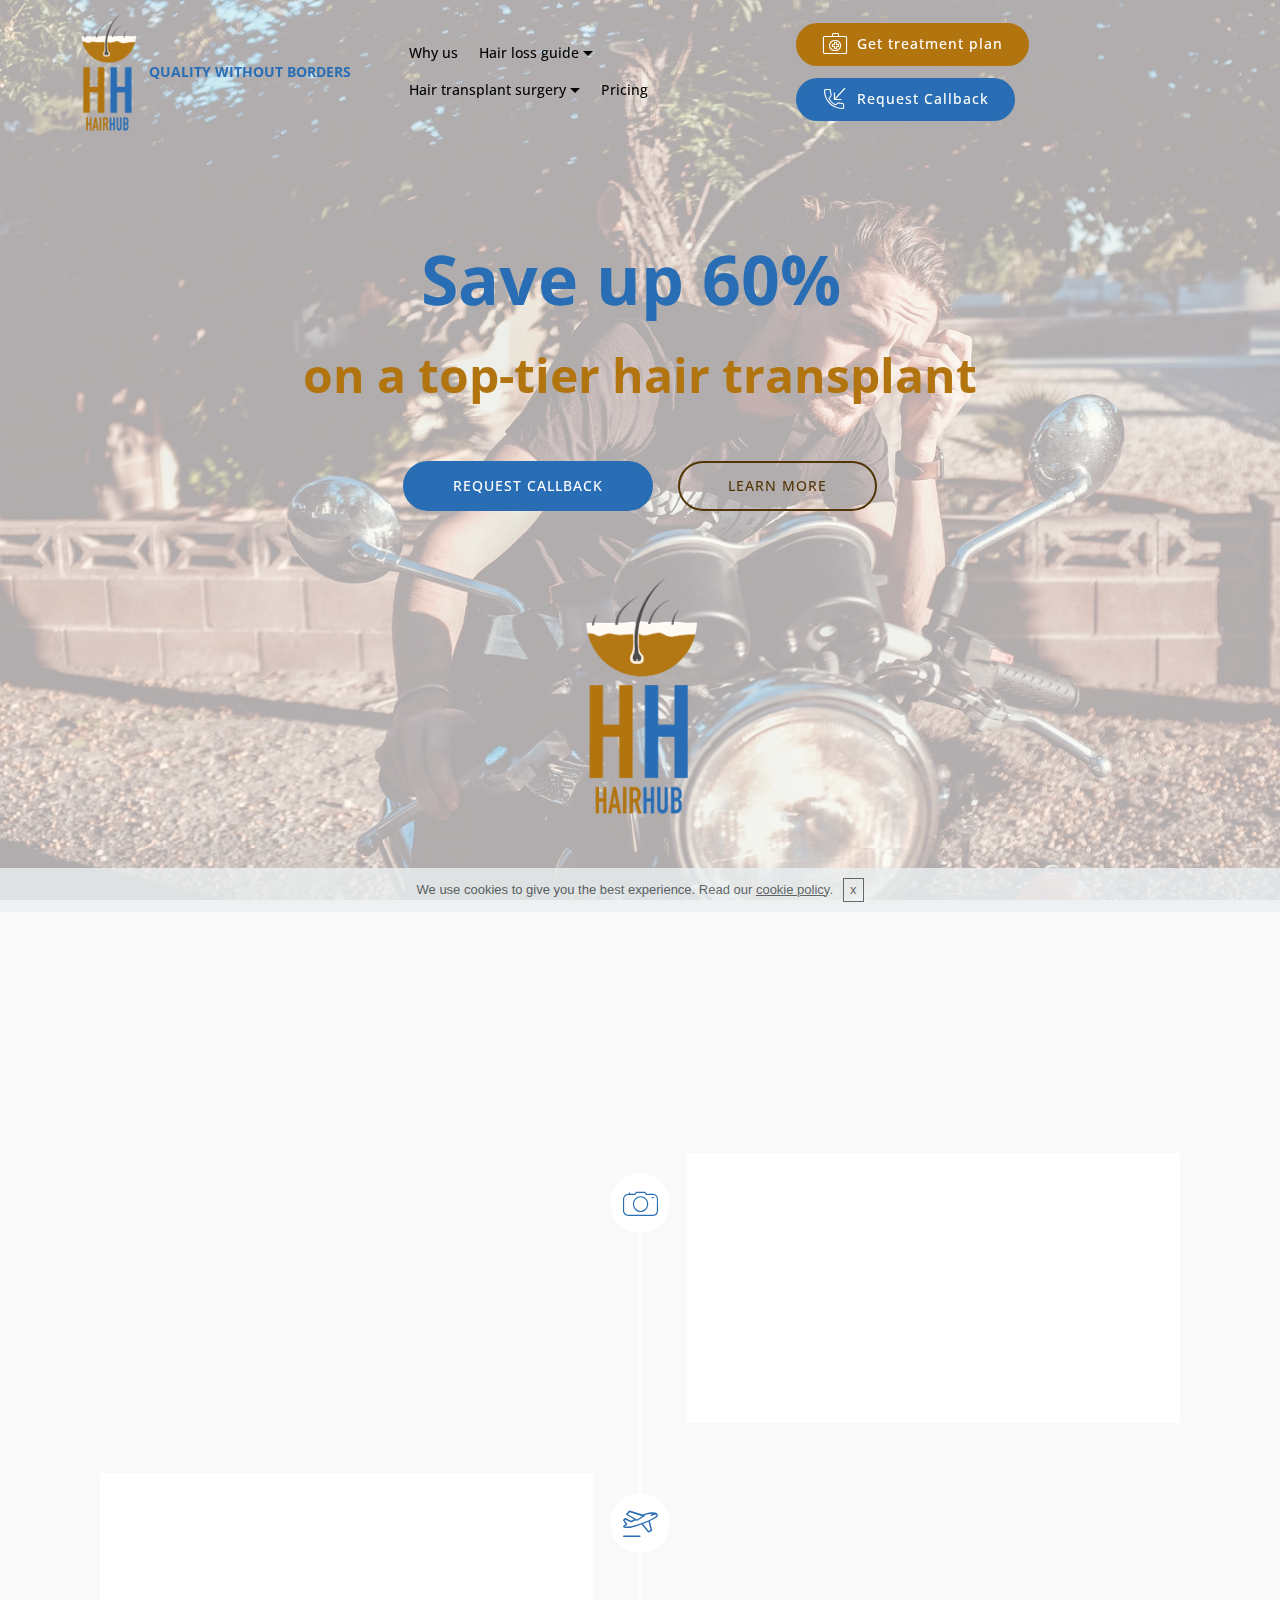
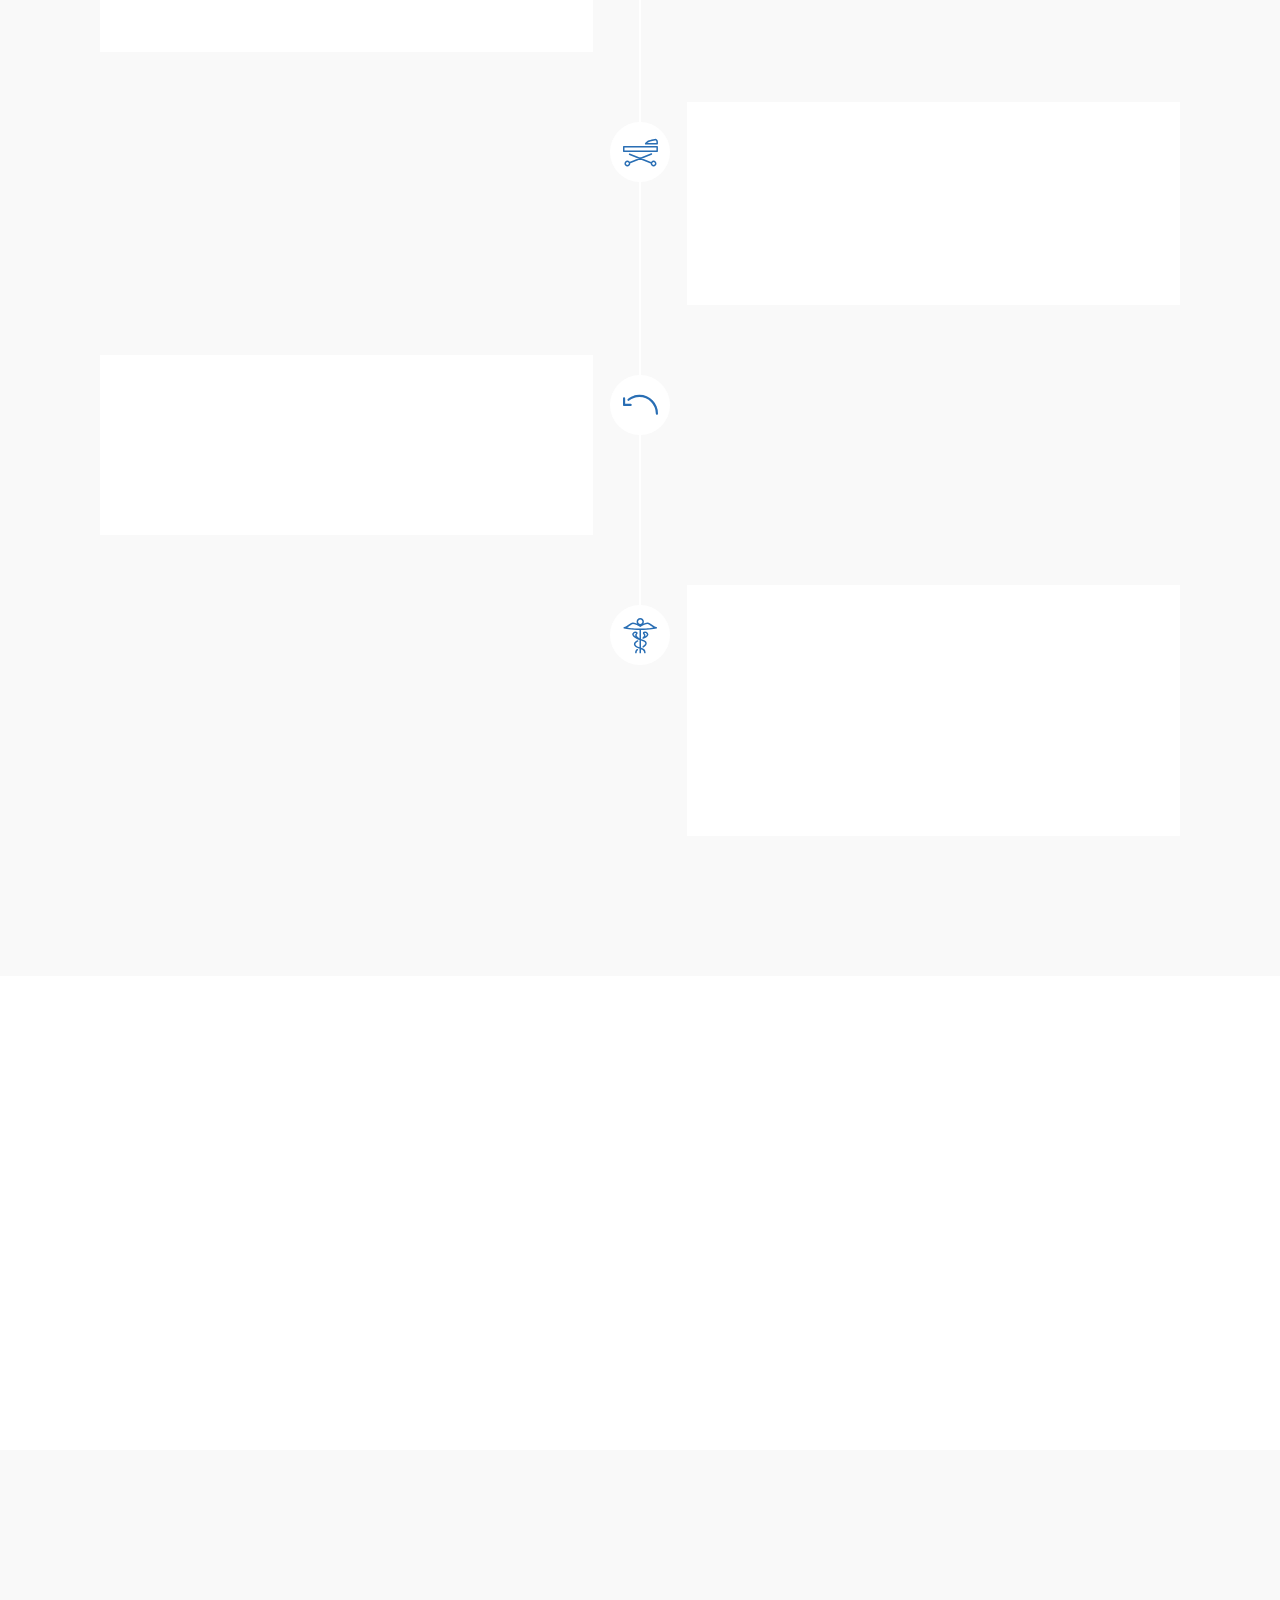
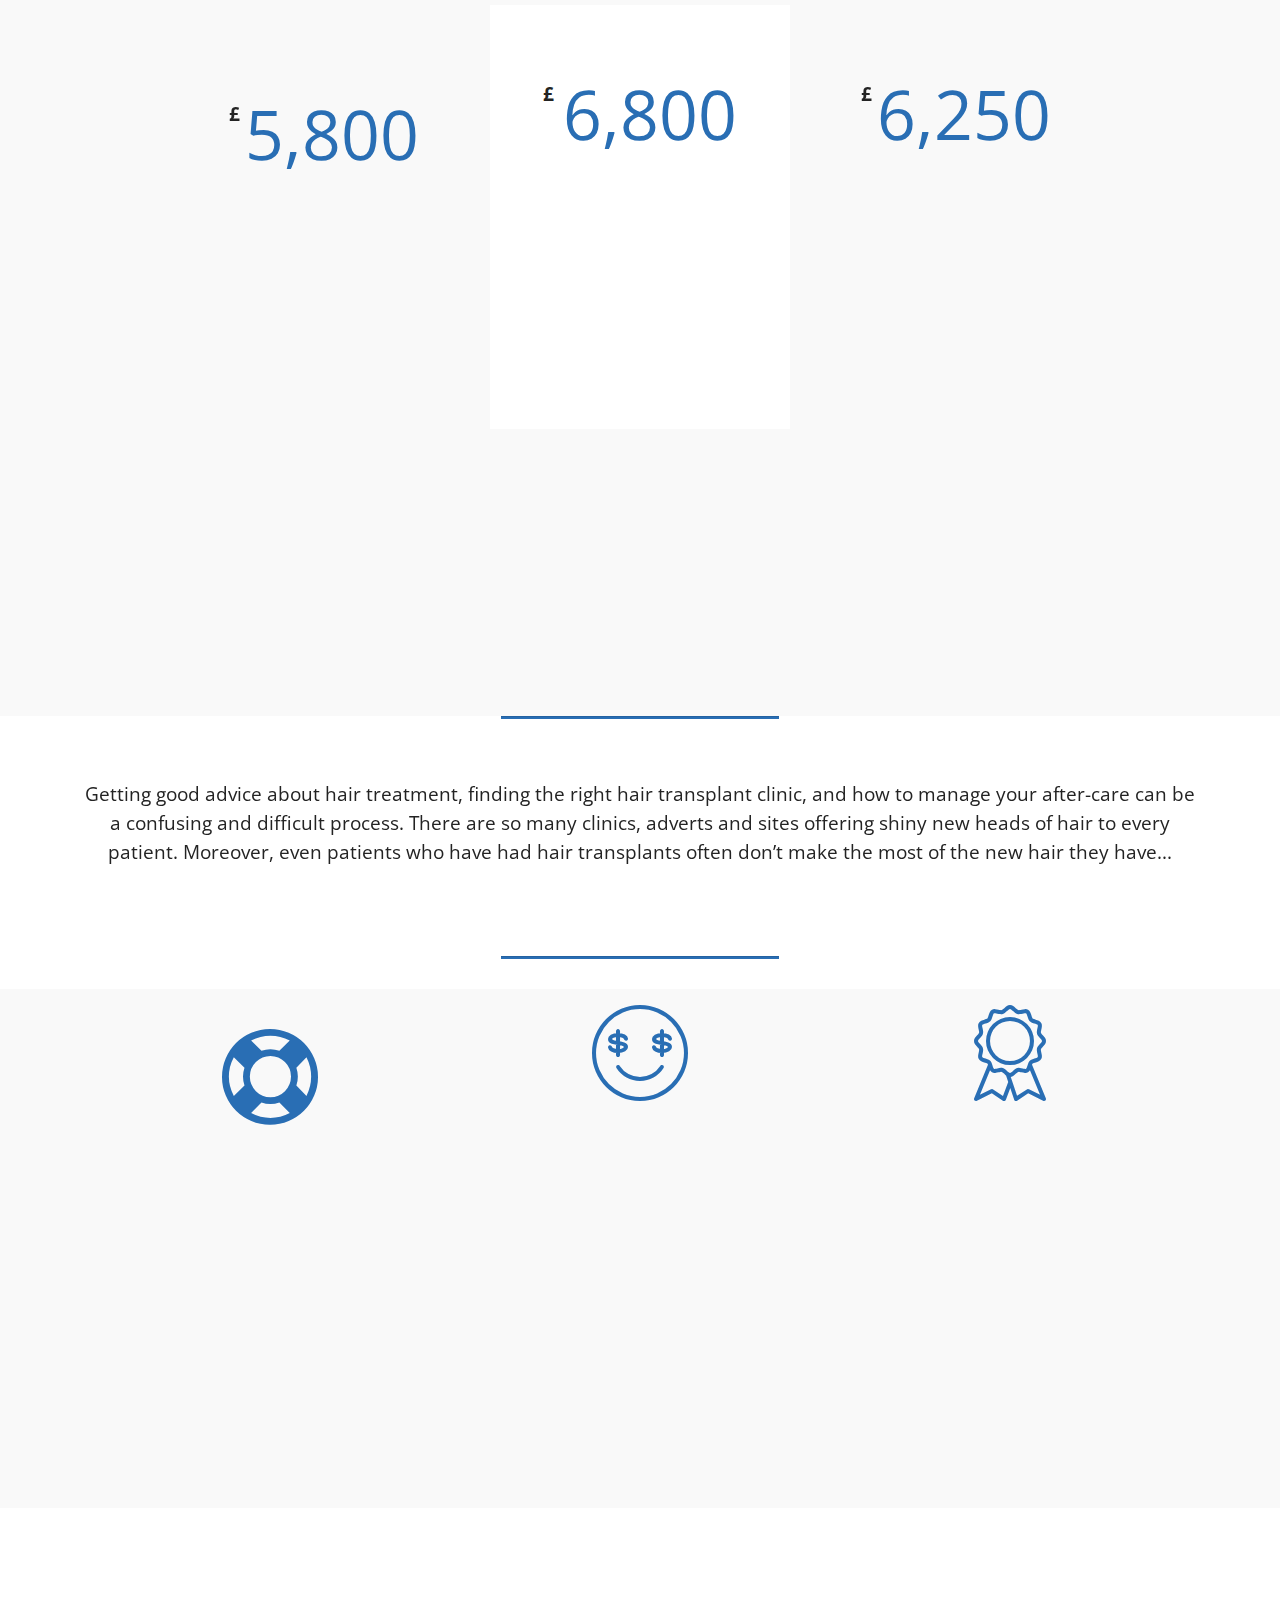
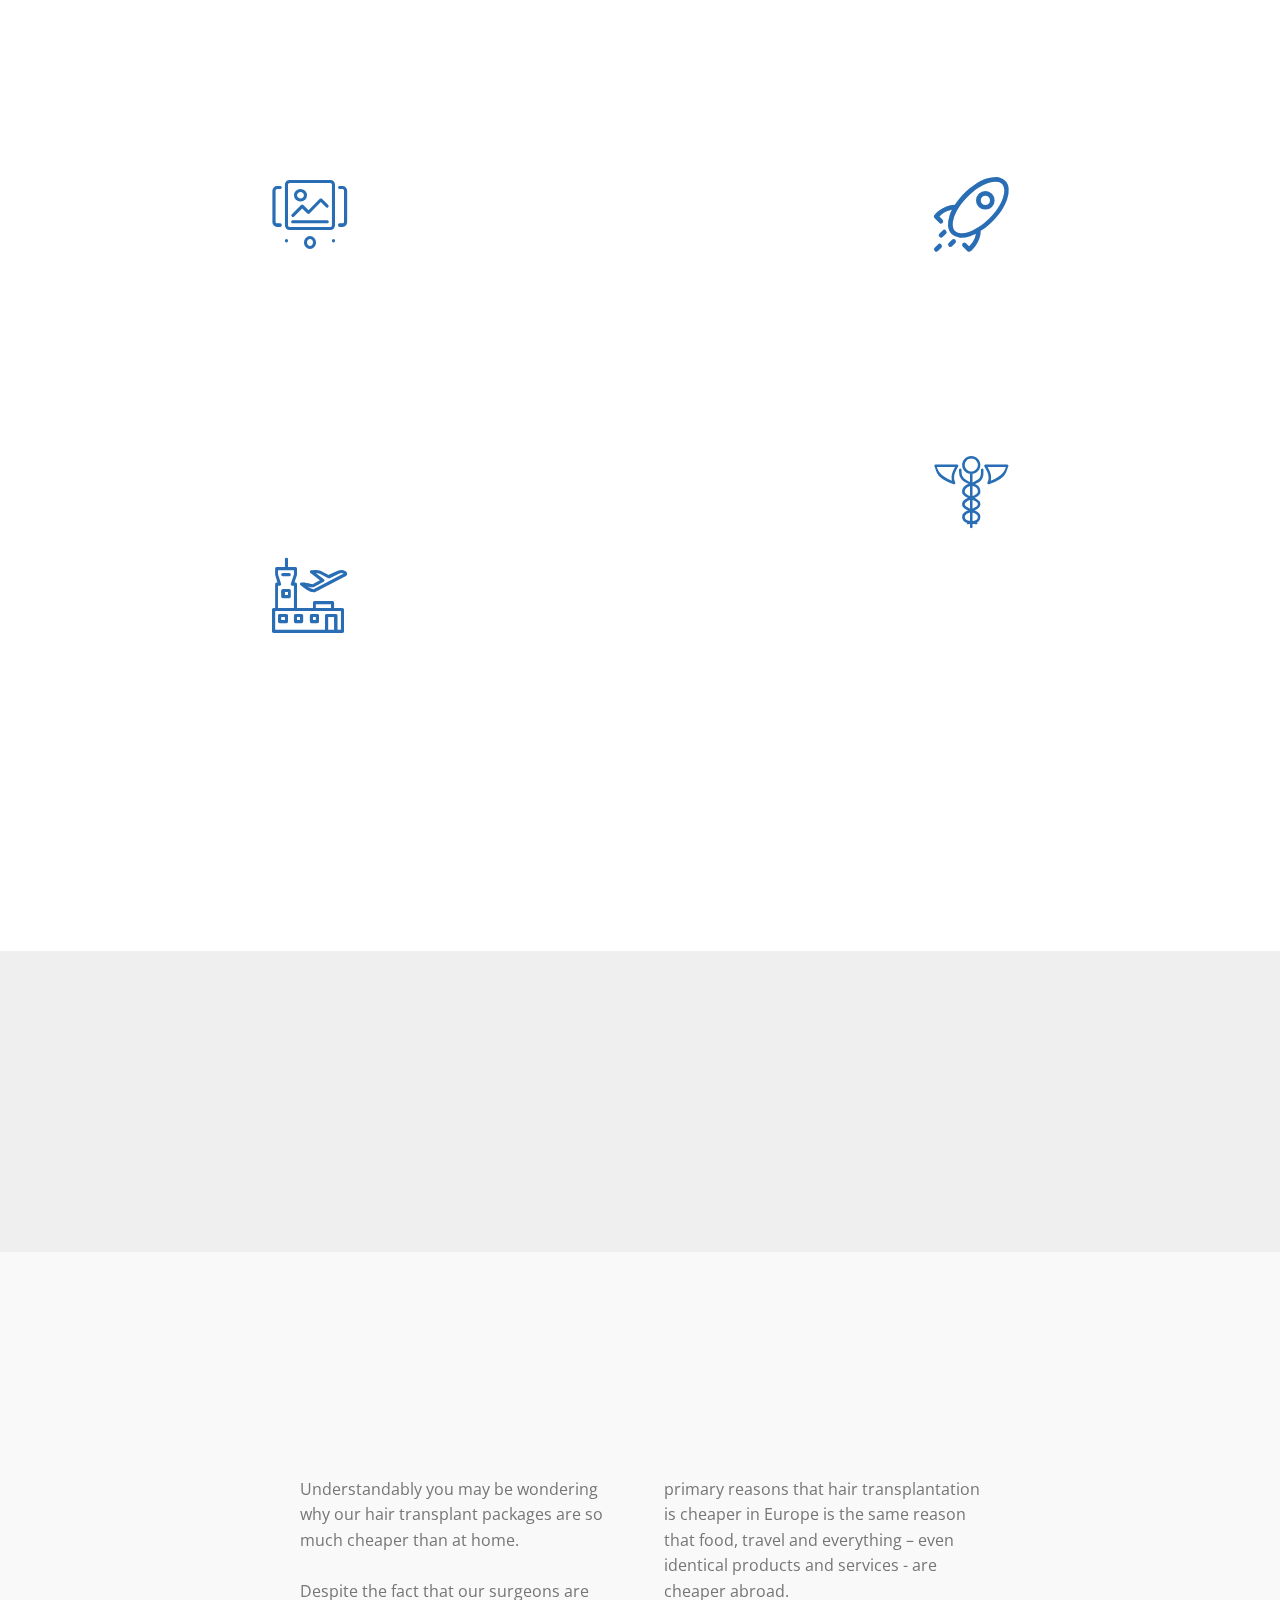
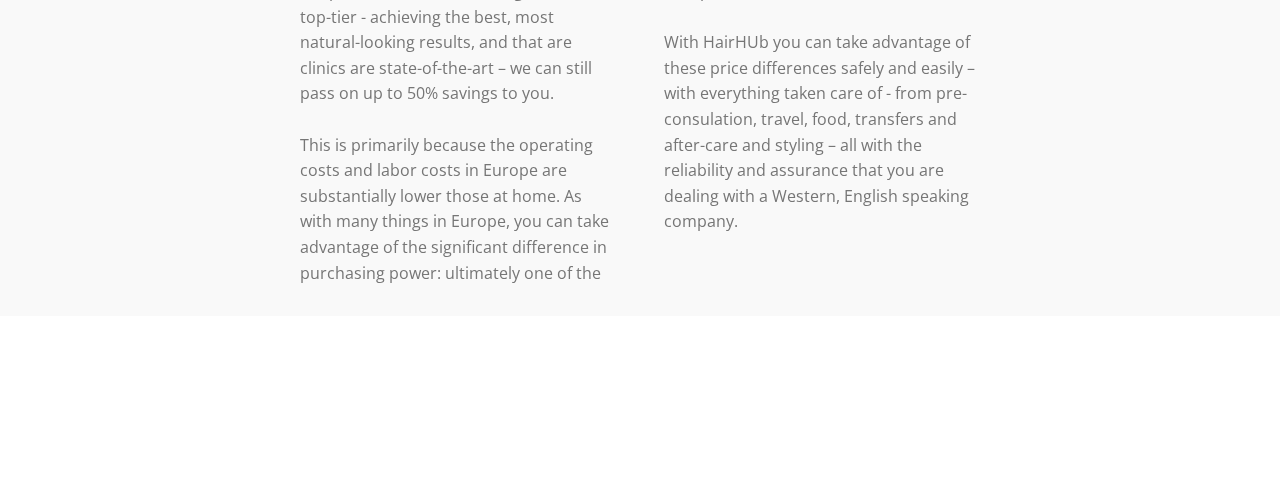
==== commit 647b7381: "create github pages" ====
--- a/index.html
+++ b/index.html
@@ -59,8 +59,8 @@
         </div>
         <div class="collapse navbar-collapse" id="navbarSupportedContent">
             <ul class="navbar-nav nav-dropdown" data-app-modern-menu="true"><li class="nav-item"><a class="nav-link link text-black display-4" href="index.html#content4-4r" aria-expanded="true">Why us</a></li><li class="nav-item dropdown"><a class="nav-link link text-black dropdown-toggle display-4" href="index.html#timeline2-6" aria-expanded="false" data-toggle="dropdown-submenu">
-                        Hair loss guide<br></a><div class="dropdown-menu"><a class="text-black dropdown-item display-4" href="page4.html" aria-expanded="false">Hair loss FAQs</a><a class="text-black dropdown-item display-4" href="proven_treatments.html" aria-expanded="false">Hair loss treatment</a></div></li><li class="nav-item dropdown"><a class="nav-link link text-black dropdown-toggle display-4" href="implants.html" aria-expanded="false" data-toggle="dropdown-submenu">
-                        Hair transplant surgery<br></a><div class="dropdown-menu"><a class="text-black dropdown-item display-4" href="implants.html" aria-expanded="false">Hair transplant FAQ</a><a class="text-black dropdown-item display-4" href="page7.html" aria-expanded="true">How it works</a></div></li>
+                        Hair loss guide<br></a><div class="dropdown-menu"><a class="text-black dropdown-item display-4" href="hair_loss_FAQ.html" aria-expanded="false">Hair loss FAQs</a><a class="text-black dropdown-item display-4" href="proven_hair_loss_treatments.html" aria-expanded="false">Hair loss treatment</a></div></li><li class="nav-item dropdown"><a class="nav-link link text-black dropdown-toggle display-4" href="implants.html" aria-expanded="false" data-toggle="dropdown-submenu">
+                        Hair transplant surgery<br></a><div class="dropdown-menu"><a class="text-black dropdown-item display-4" href="transplant_faq.html" aria-expanded="false">Hair transplant FAQ</a><a class="text-black dropdown-item display-4" href="expectations.html" aria-expanded="true">How it works</a></div></li>
                 <li class="nav-item"><a class="nav-link link text-black display-4" href="index.html#pricing-tables2-e">Pricing</a></li></ul>
             <div class="navbar-buttons mbr-section-btn"><a class="btn btn-sm btn-secondary display-4" href="https://f.formoid.net/Sj3" onclick="return formoidbox(this);" target="_blank"><span class="icon54-v1-medical-bag mbr-iconfont mbr-iconfont-btn"></span>
                     
@@ -71,7 +71,7 @@
     </nav>
 </section>
 
-<section class="engine"><a href="https://mobirise.ws/g">create your own website</a></section><section class="header4 cid-qITOz2fV1C mbr-fullscreen mbr-parallax-background" id="header4-2v">
+<section class="engine"><a href="https://mobirise.ws">Mobirise</a></section><section class="header4 cid-qITOz2fV1C mbr-fullscreen mbr-parallax-background" id="header4-2v">
 
     
 
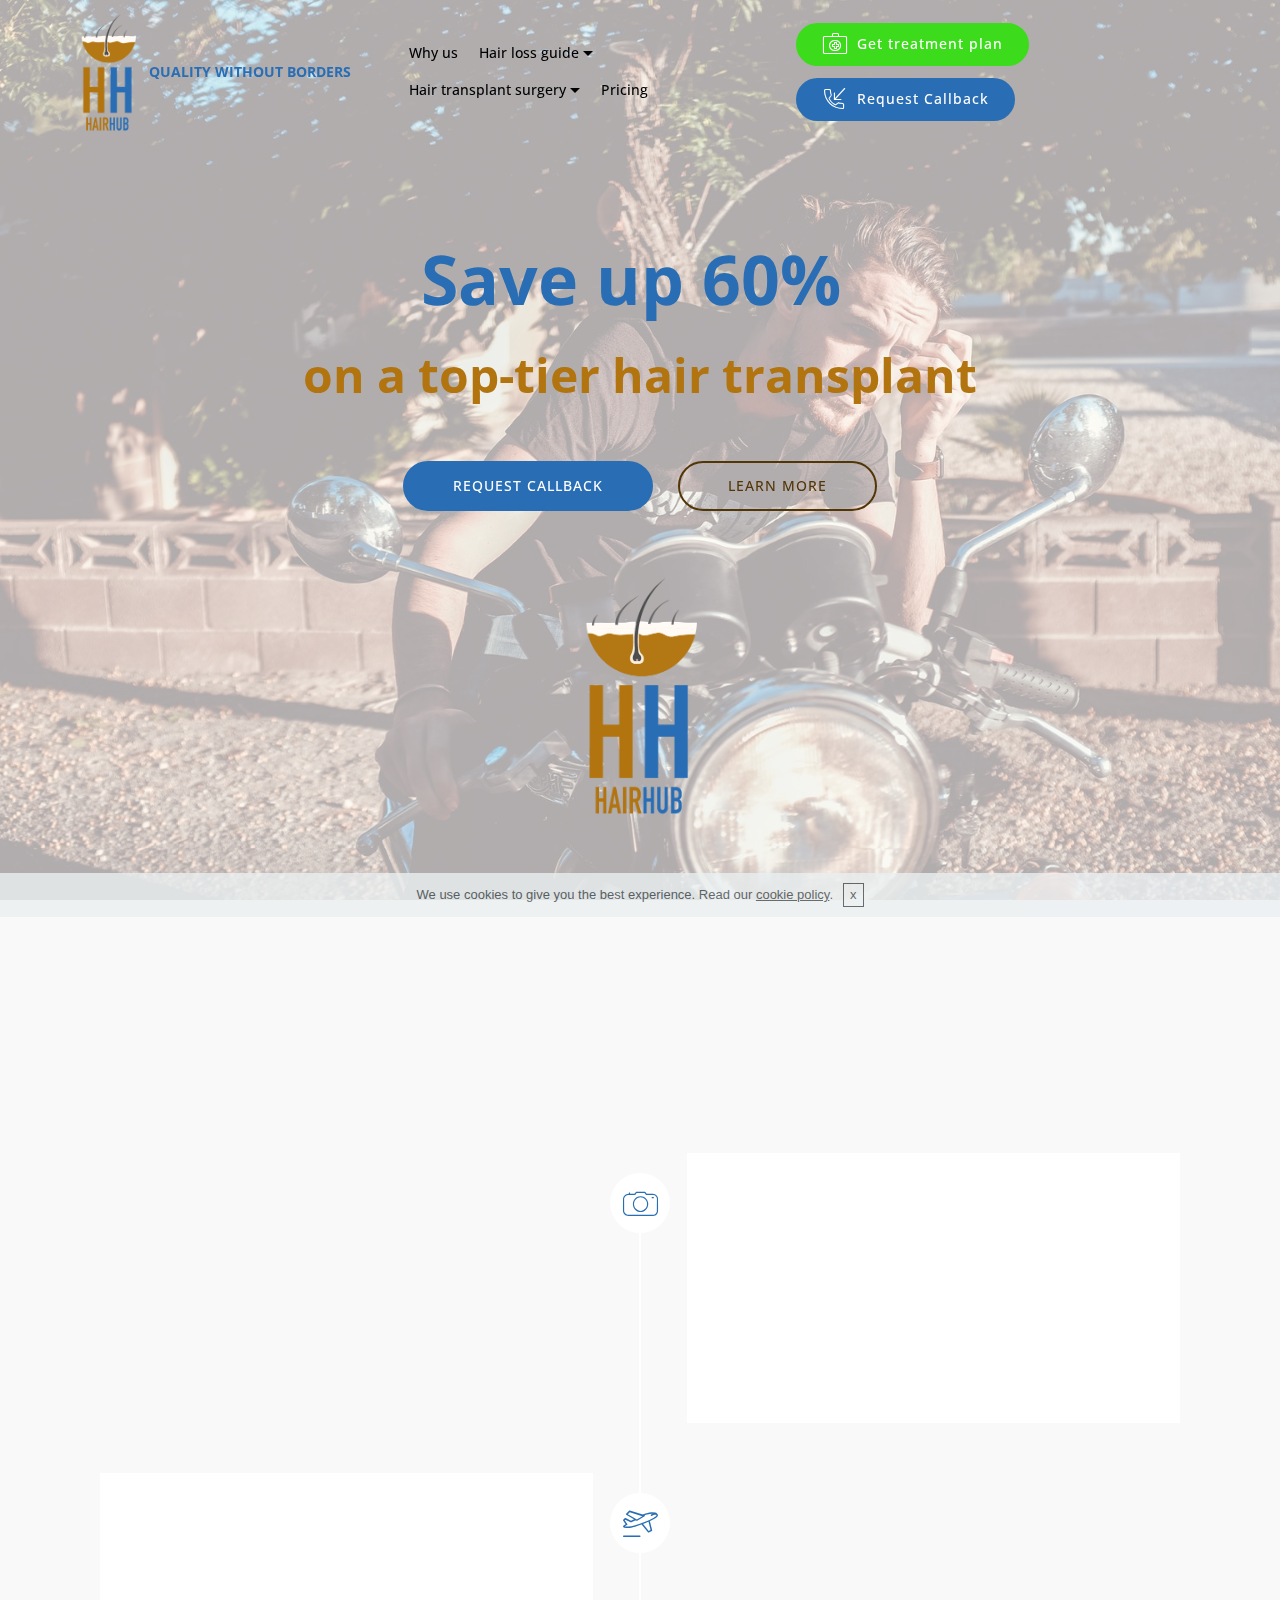
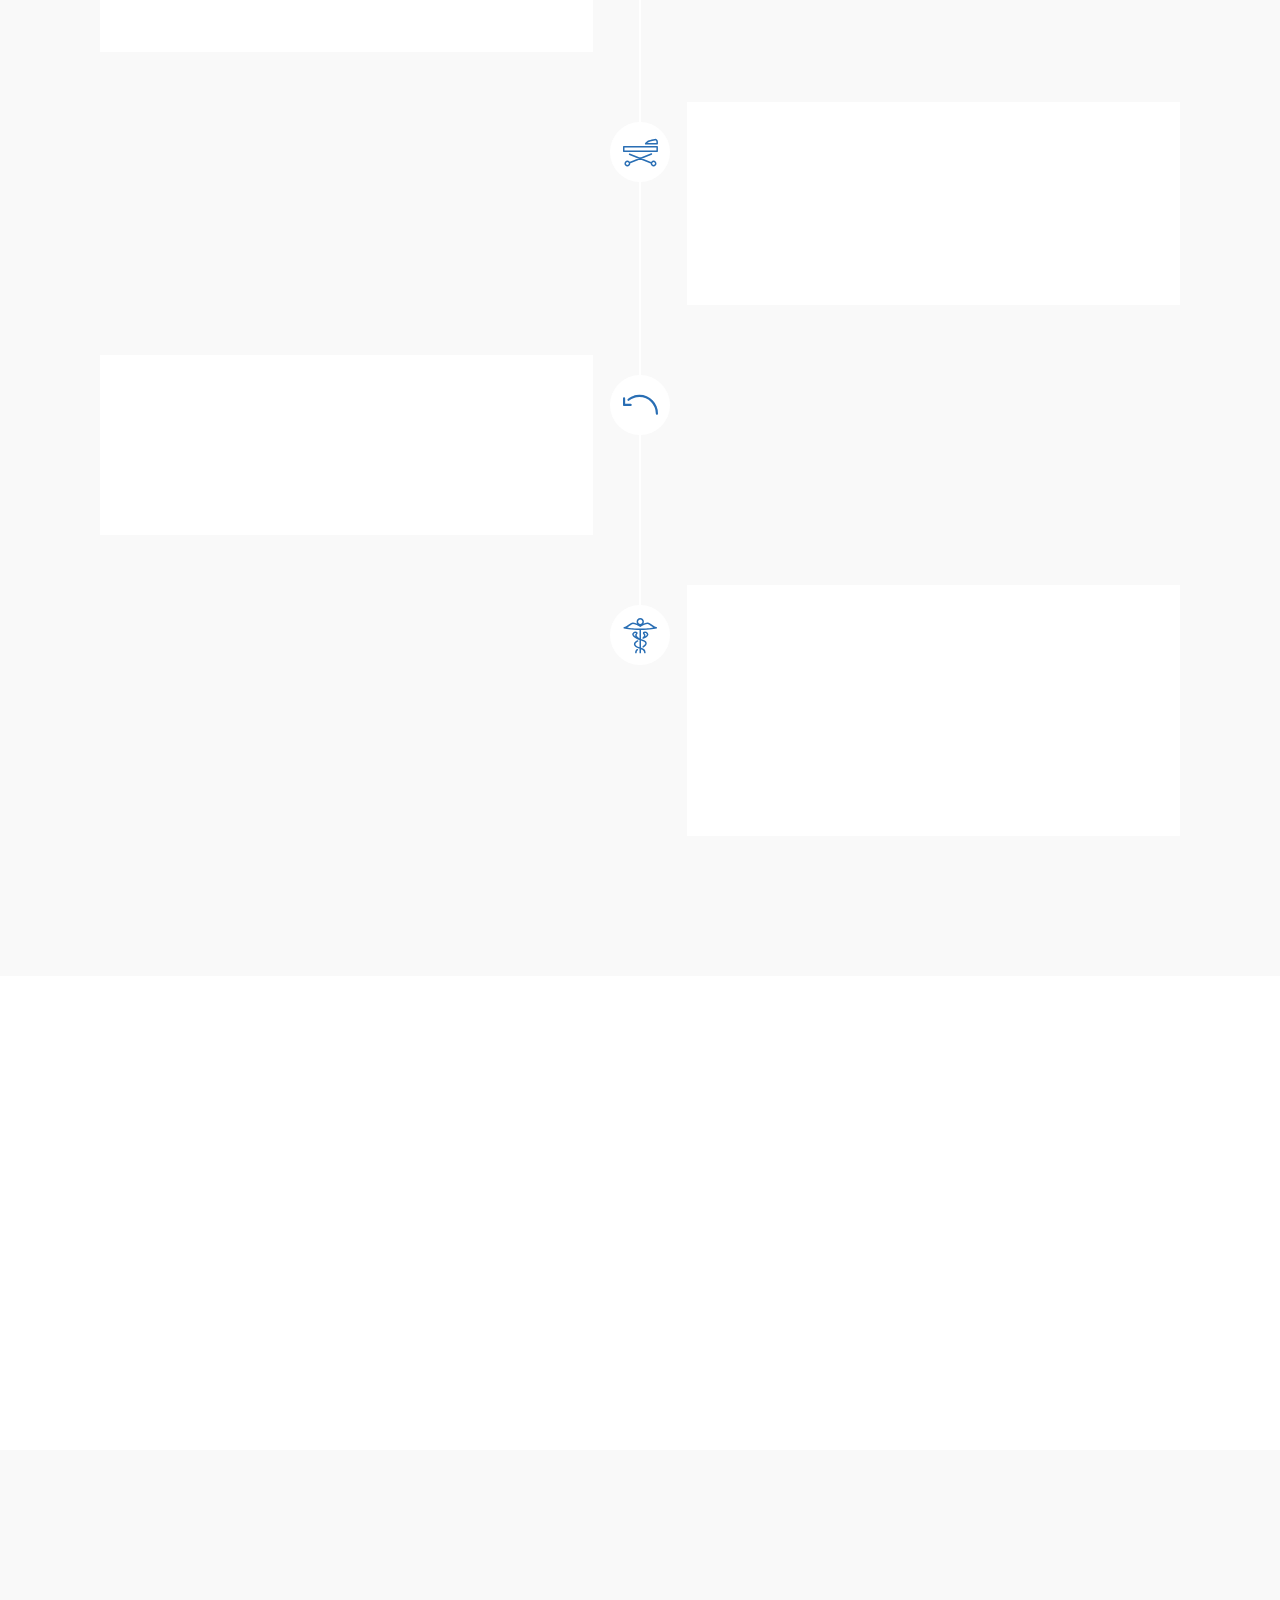
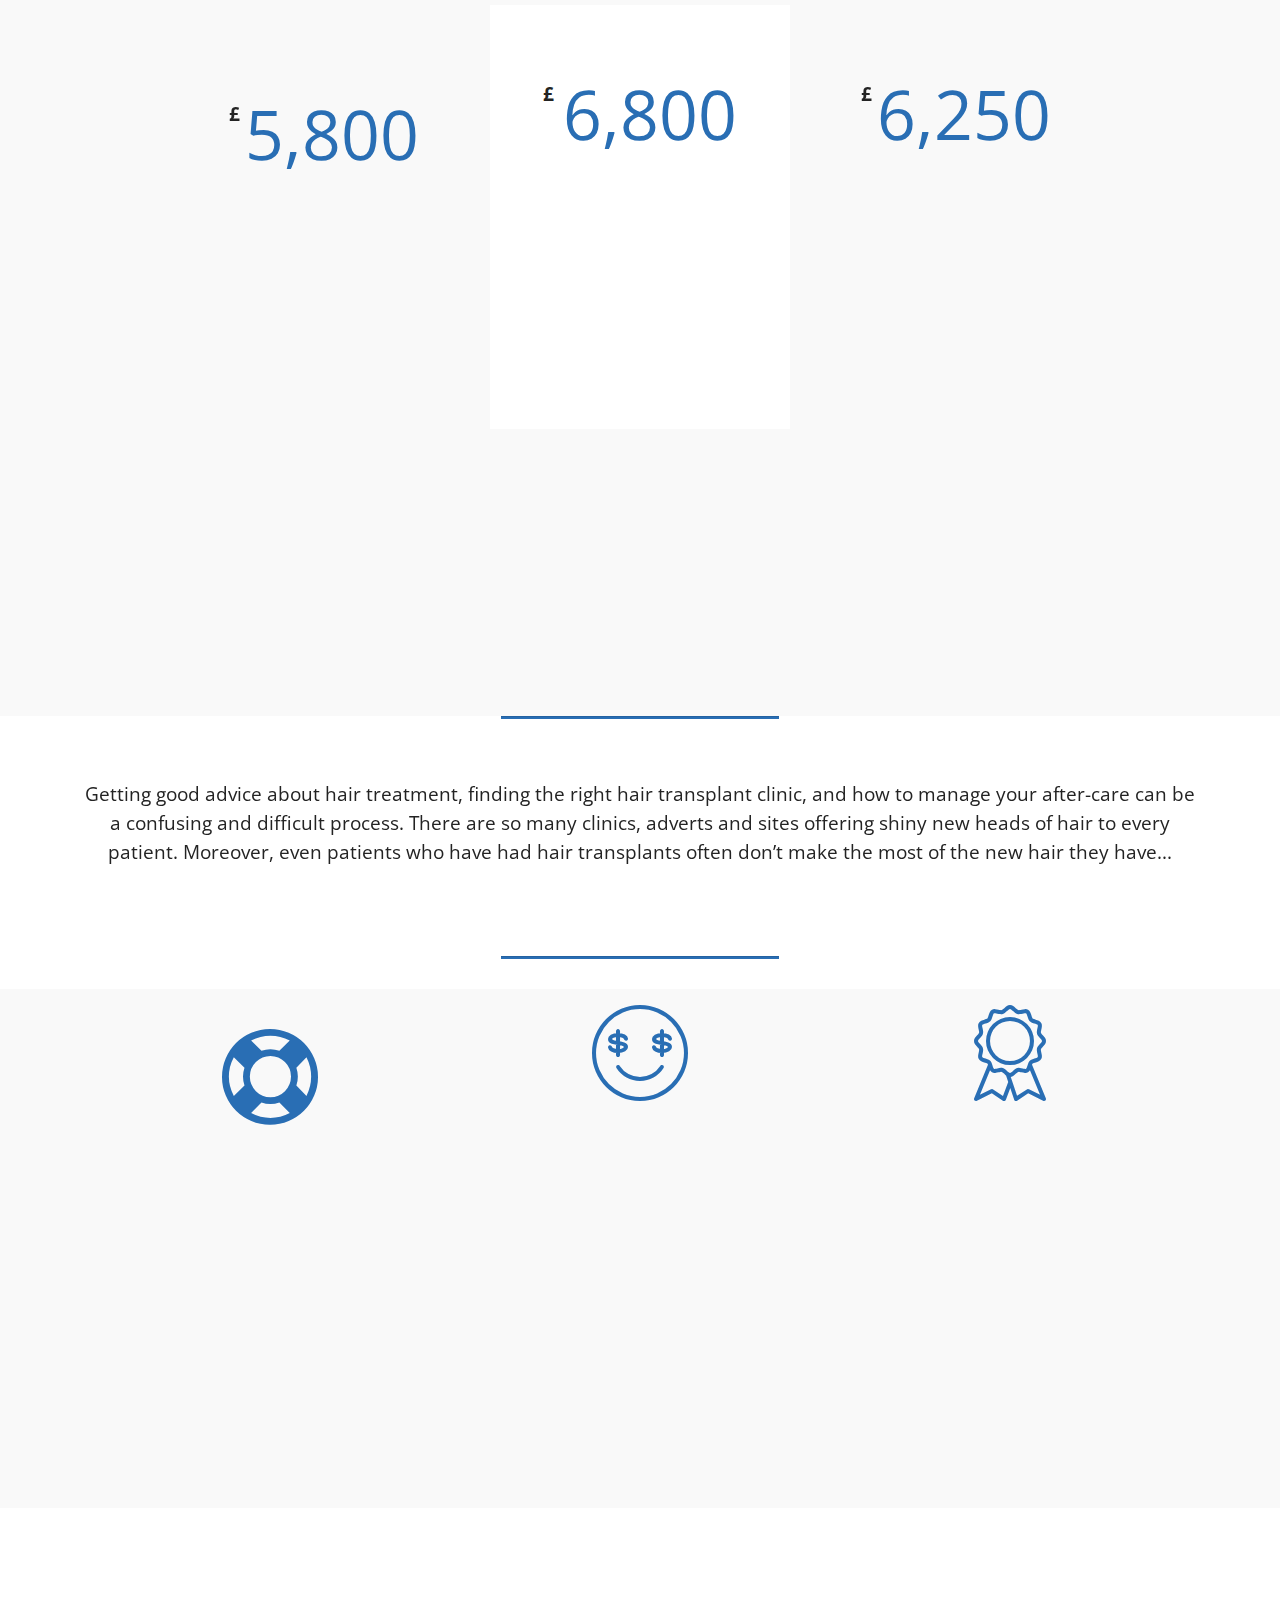
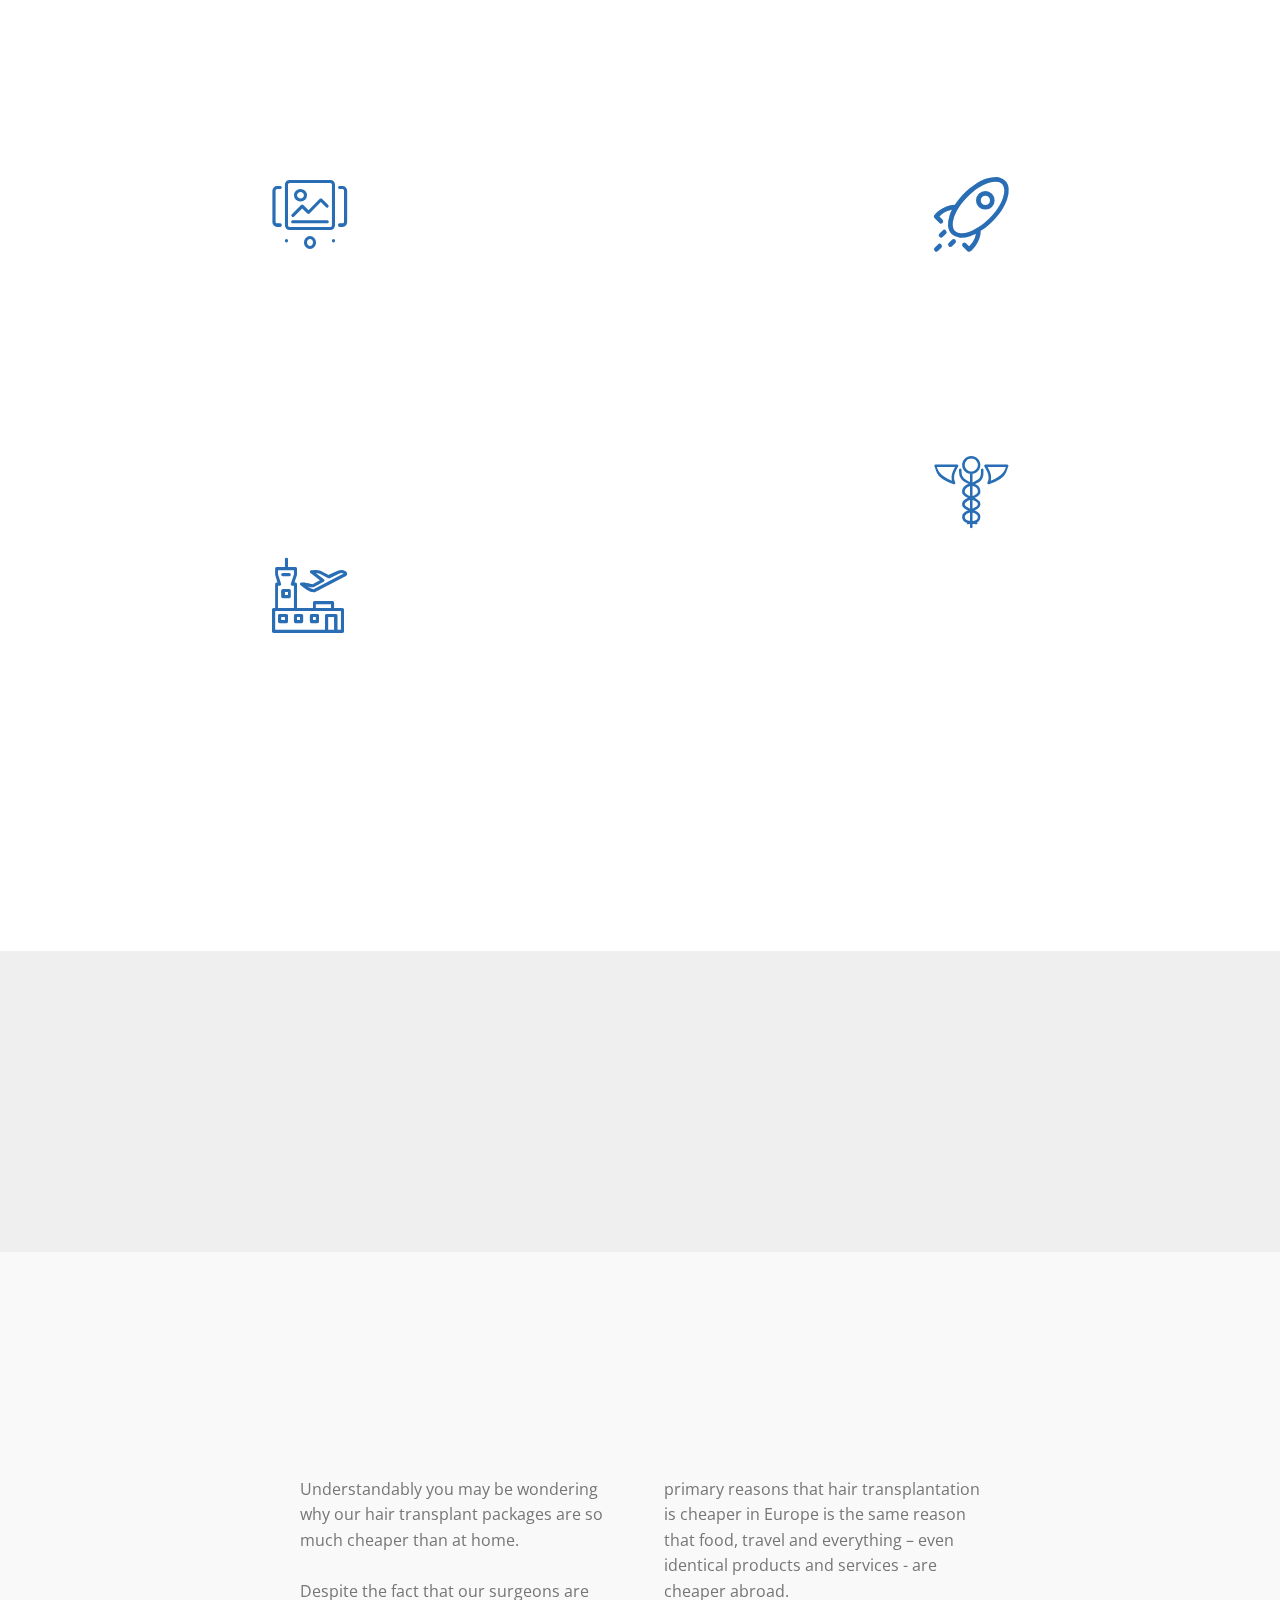
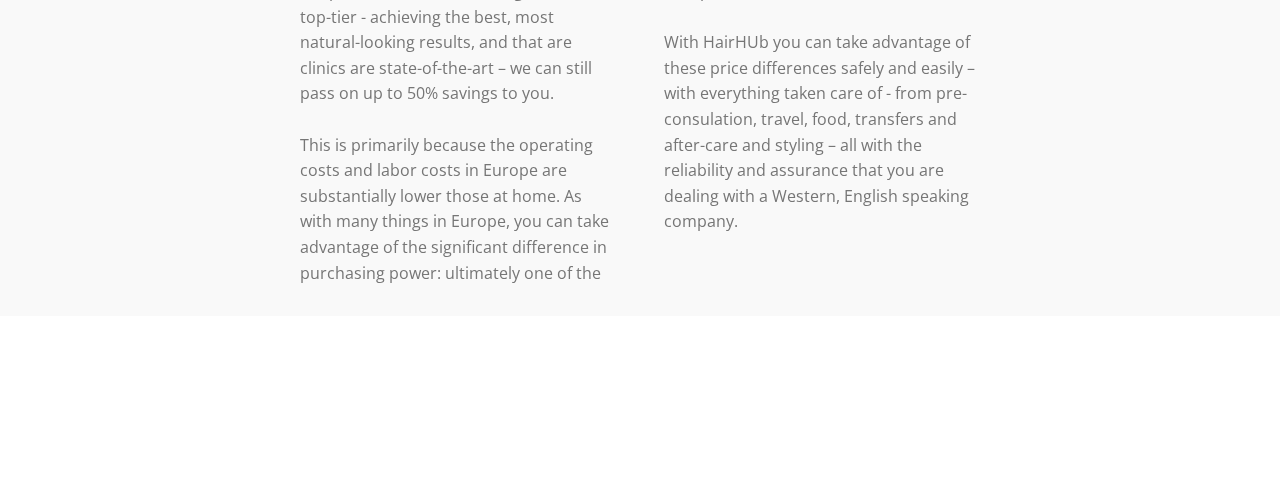
==== commit 7d1038b9: "create github pages" ====
--- a/index.html
+++ b/index.html
@@ -58,11 +58,11 @@
             </div>
         </div>
         <div class="collapse navbar-collapse" id="navbarSupportedContent">
-            <ul class="navbar-nav nav-dropdown" data-app-modern-menu="true"><li class="nav-item"><a class="nav-link link text-black display-4" href="index.html#content4-4r" aria-expanded="true">Why us</a></li><li class="nav-item dropdown"><a class="nav-link link text-black dropdown-toggle display-4" href="index.html#timeline2-6" aria-expanded="false" data-toggle="dropdown-submenu">
+            <ul class="navbar-nav nav-dropdown" data-app-modern-menu="true"><li class="nav-item"><a class="nav-link link text-black display-4" href="index.html#content4-4r" aria-expanded="true">Why us</a></li><li class="nav-item dropdown open"><a class="nav-link link text-black dropdown-toggle display-4" href="index.html#timeline2-6" aria-expanded="true" data-toggle="dropdown-submenu">
                         Hair loss guide<br></a><div class="dropdown-menu"><a class="text-black dropdown-item display-4" href="hair_loss_FAQ.html" aria-expanded="false">Hair loss FAQs</a><a class="text-black dropdown-item display-4" href="proven_hair_loss_treatments.html" aria-expanded="false">Hair loss treatment</a></div></li><li class="nav-item dropdown"><a class="nav-link link text-black dropdown-toggle display-4" href="implants.html" aria-expanded="false" data-toggle="dropdown-submenu">
                         Hair transplant surgery<br></a><div class="dropdown-menu"><a class="text-black dropdown-item display-4" href="transplant_faq.html" aria-expanded="false">Hair transplant FAQ</a><a class="text-black dropdown-item display-4" href="expectations.html" aria-expanded="true">How it works</a></div></li>
                 <li class="nav-item"><a class="nav-link link text-black display-4" href="index.html#pricing-tables2-e">Pricing</a></li></ul>
-            <div class="navbar-buttons mbr-section-btn"><a class="btn btn-sm btn-secondary display-4" href="https://f.formoid.net/Sj3" onclick="return formoidbox(this);" target="_blank"><span class="icon54-v1-medical-bag mbr-iconfont mbr-iconfont-btn"></span>
+            <div class="navbar-buttons mbr-section-btn"><a class="btn btn-sm btn-danger display-4" href="https://f.formoid.net/Sj3" onclick="return formoidbox(this);" target="_blank"><span class="icon54-v1-medical-bag mbr-iconfont mbr-iconfont-btn"></span>
                     
                     Get treatment plan</a> <a class="btn btn-sm btn-info display-4" href="https://f.formoid.net/Sj6" onclick="return formoidbox(this);" target="_blank"><span class="icon54-v1-call-recieved mbr-iconfont mbr-iconfont-btn"></span>
                     
@@ -71,7 +71,7 @@
     </nav>
 </section>
 
-<section class="engine"><a href="https://mobirise.ws">Mobirise</a></section><section class="header4 cid-qITOz2fV1C mbr-fullscreen mbr-parallax-background" id="header4-2v">
+<section class="engine"><a href="https://mobirise.ws/h">make free website</a></section><section class="header4 cid-qITOz2fV1C mbr-fullscreen mbr-parallax-background" id="header4-2v">
 
     
 
--- a/assets/mobirise/css/mbr-additional.css
+++ b/assets/mobirise/css/mbr-additional.css
@@ -6952,61 +6952,61 @@
 .cid-qIU18xec4H H4 {
   color: #296eb4;
 }
-.cid-qIU18yqEZQ {
+.cid-qJ5XU0SSUH {
   padding-top: 90px;
-  padding-bottom: 90px;
+  padding-bottom: 0px;
   background-color: #f9f9f9;
 }
-.cid-qIU18yqEZQ h2 {
+.cid-qJ5XU0SSUH h2 {
   text-align: left;
 }
-.cid-qIU18yqEZQ h4 {
+.cid-qJ5XU0SSUH h4 {
   text-align: left;
   font-weight: 500;
 }
-.cid-qIU18yqEZQ p {
+.cid-qJ5XU0SSUH p {
   color: #767676;
   text-align: left;
 }
-.cid-qIU18yqEZQ .aside-content {
+.cid-qJ5XU0SSUH .aside-content {
   flex-basis: 100%;
 }
-.cid-qIU18yqEZQ .block-content {
+.cid-qJ5XU0SSUH .block-content {
   display: -webkit-flex;
   flex-direction: column;
   -webkit-flex-direction: column;
   word-break: break-word;
 }
-.cid-qIU18yqEZQ .media {
+.cid-qJ5XU0SSUH .media {
   margin: initial;
   align-items: center;
 }
-.cid-qIU18yqEZQ .mbr-figure {
+.cid-qJ5XU0SSUH .mbr-figure {
   align-self: flex-start;
   -webkit-align-self: flex-start;
   -webkit-flex-shrink: 0;
   flex-shrink: 0;
 }
-.cid-qIU18yqEZQ .card-img {
+.cid-qJ5XU0SSUH .card-img {
   padding-right: 2rem;
   width: auto;
 }
-.cid-qIU18yqEZQ .card-img span {
+.cid-qJ5XU0SSUH .card-img span {
   font-size: 72px;
   color: #707070;
 }
 @media (min-width: 992px) {
-  .cid-qIU18yqEZQ .mbr-figure {
+  .cid-qJ5XU0SSUH .mbr-figure {
     padding-right: 4rem;
     padding-right: 0;
     padding-left: 4rem;
   }
-  .cid-qIU18yqEZQ .media-container-row {
+  .cid-qJ5XU0SSUH .media-container-row {
     -webkit-flex-direction: row-reverse;
   }
 }
 @media (max-width: 991px) {
-  .cid-qIU18yqEZQ .mbr-figure {
+  .cid-qJ5XU0SSUH .mbr-figure {
     padding-right: 0;
     padding-bottom: 1rem;
     margin-bottom: 2rem;
@@ -7015,23 +7015,31 @@
     padding-top: 1rem;
     margin-top: 2rem;
   }
-  .cid-qIU18yqEZQ .media-container-row {
+  .cid-qJ5XU0SSUH .media-container-row {
     -webkit-flex-direction: column-reverse;
   }
 }
 @media (max-width: 300px) {
-  .cid-qIU18yqEZQ .card-img span {
+  .cid-qJ5XU0SSUH .card-img span {
     font-size: 40px !important;
   }
 }
-.cid-qIU18yqEZQ H2 {
+.cid-qJ5XU0SSUH H2 {
   color: #296eb4;
 }
-.cid-qIU18yqEZQ .mbr-text {
-  color: #b1740f;
-}
-.cid-qIU18yqEZQ H4 {
+.cid-qJ5XU0SSUH H4 {
   color: #296eb4;
+}
+.cid-qJ5U0Jx6yl {
+  padding-top: 0px;
+  padding-bottom: 90px;
+  background-color: #f9f9f9;
+}
+.cid-qJ5U0Jx6yl .mbr-section-subtitle {
+  color: #767676;
+}
+.cid-qJ5U0Jx6yl .btn {
+  margin: 0 0 .5rem 0;
 }
 .cid-qIU18Ak8nX {
   padding-top: 30px;
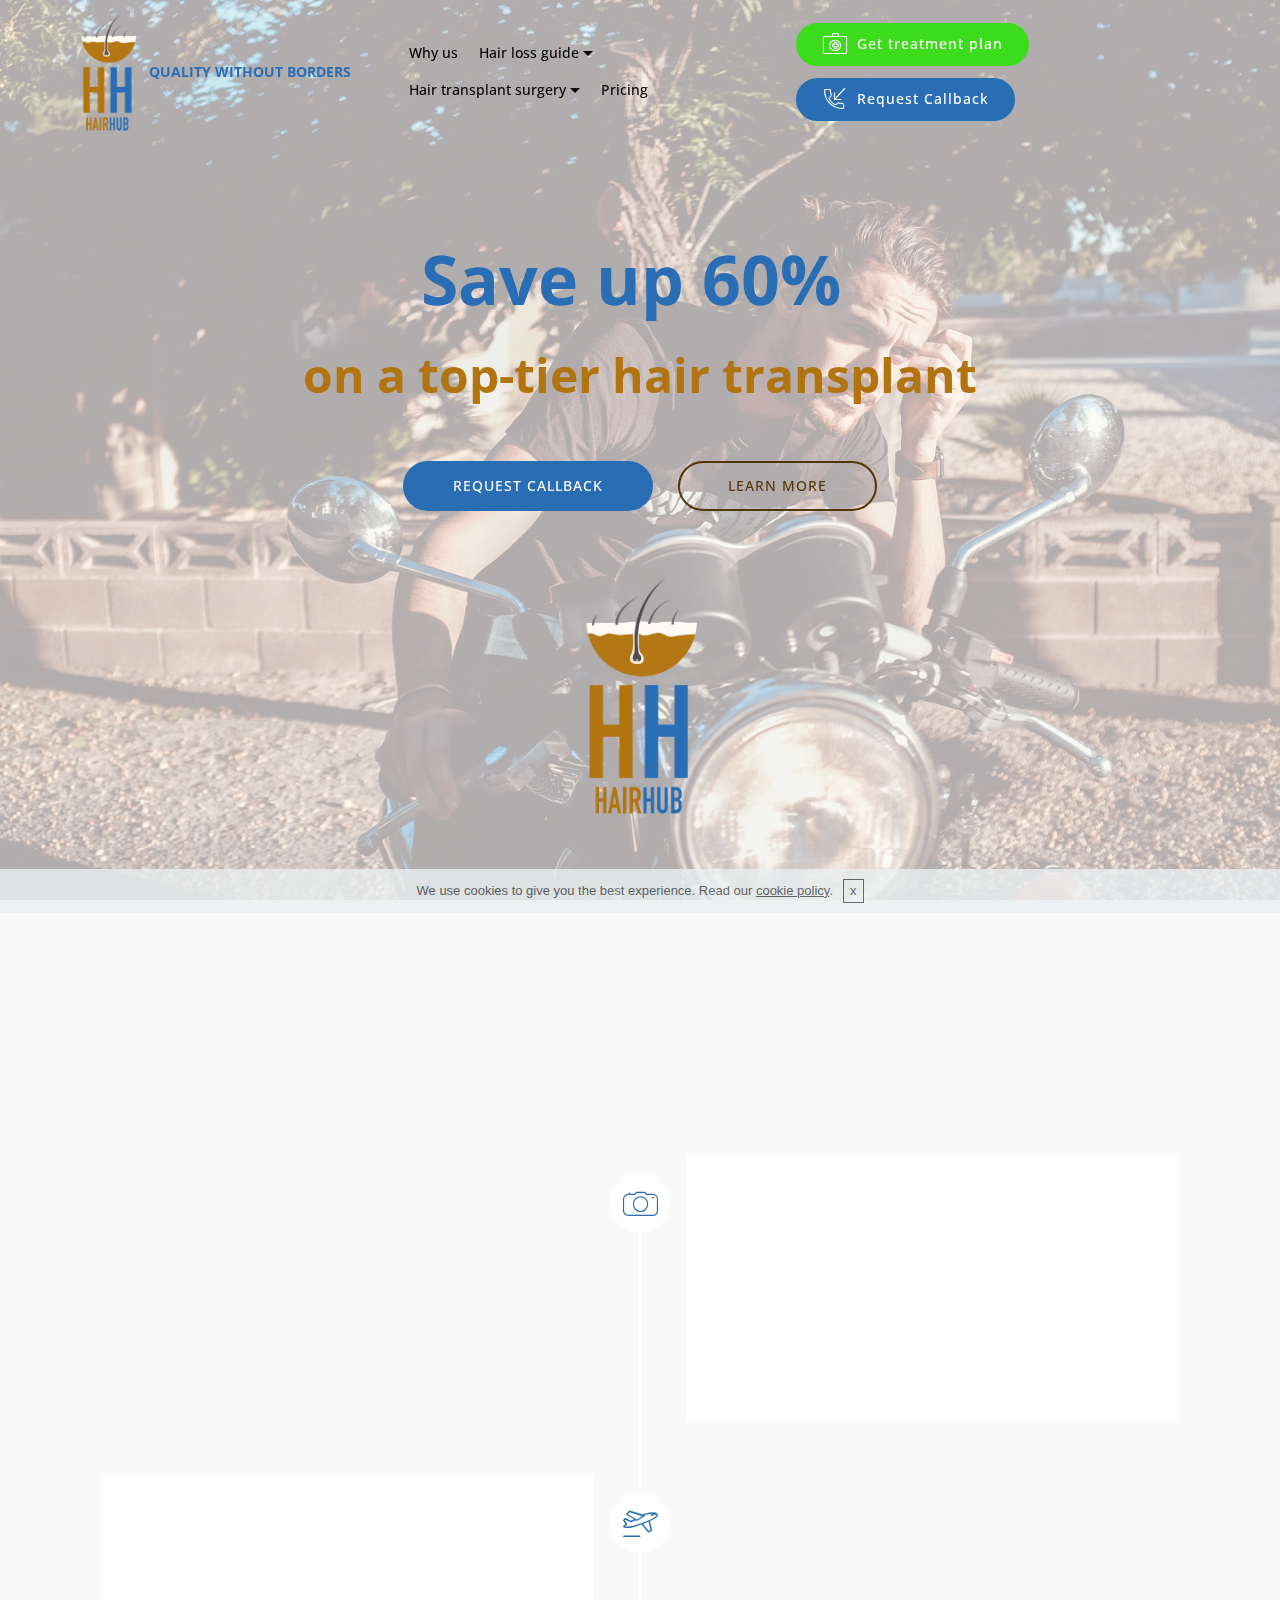
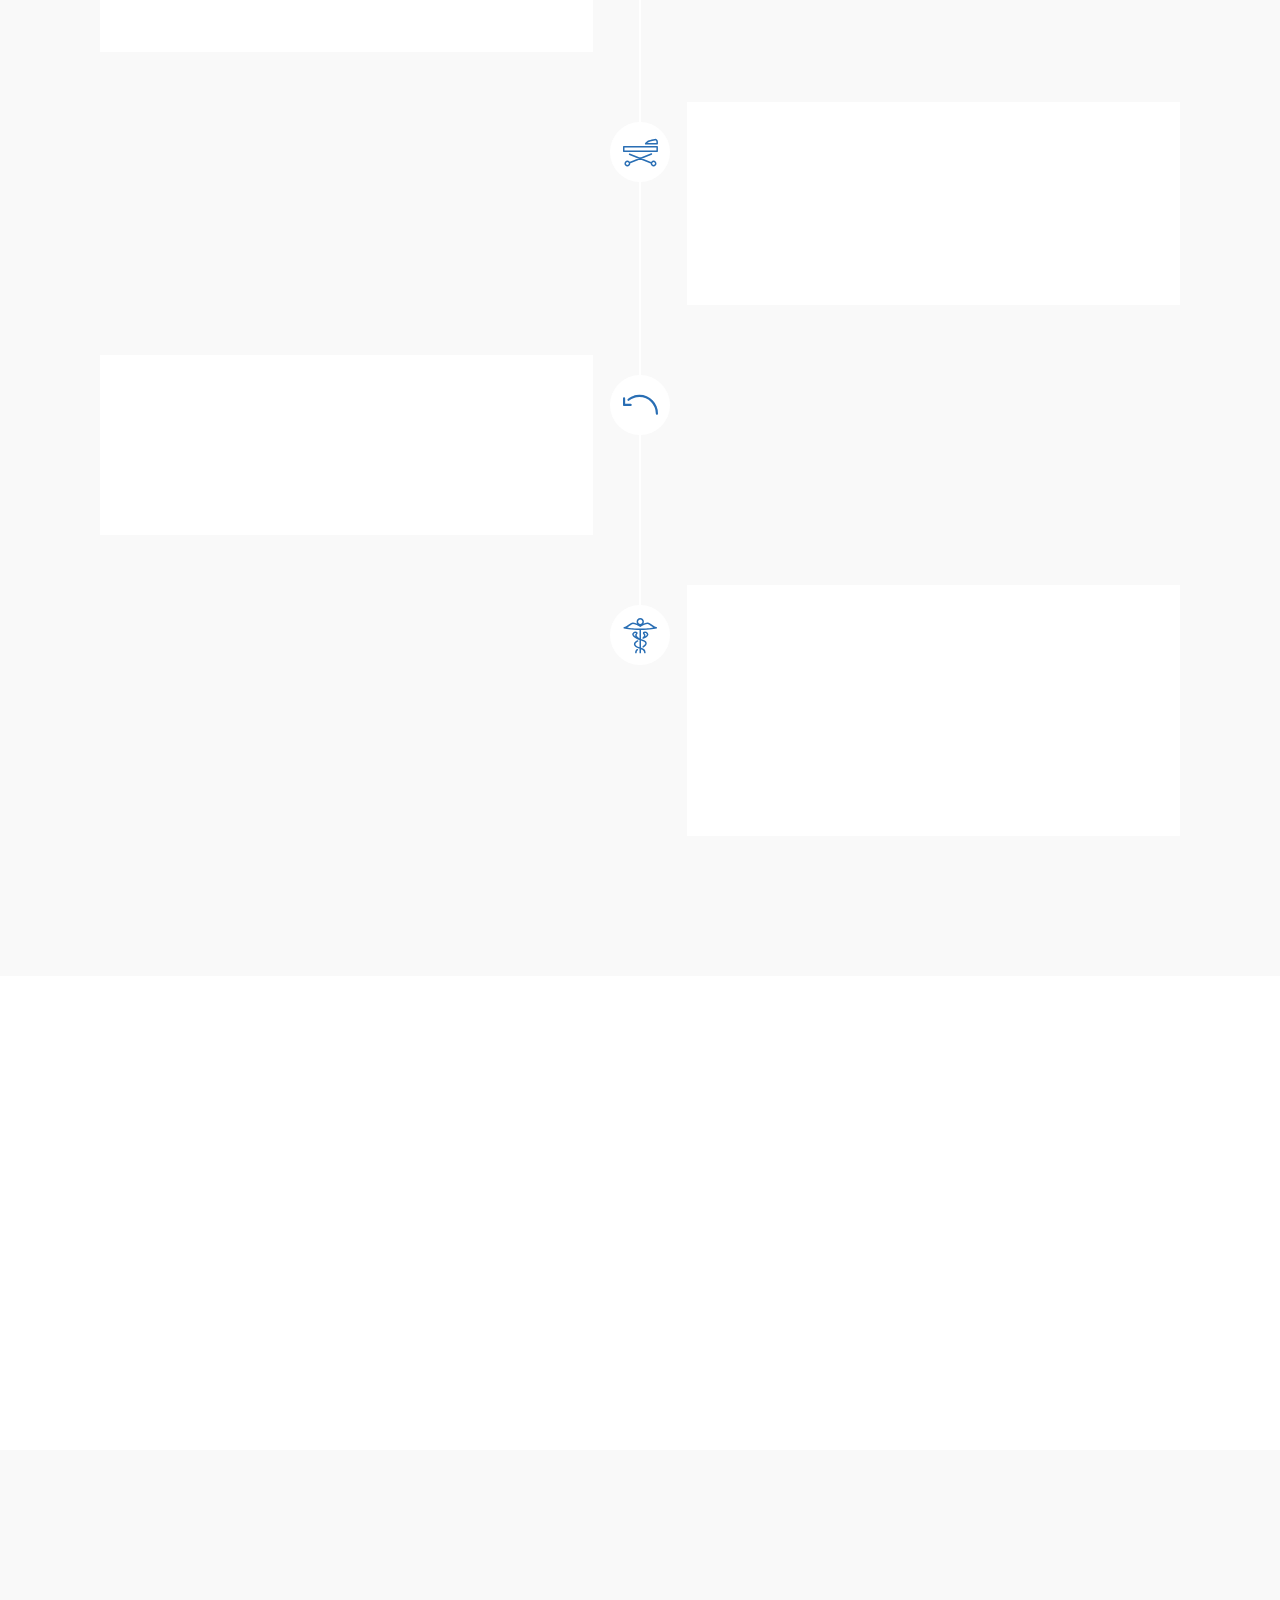
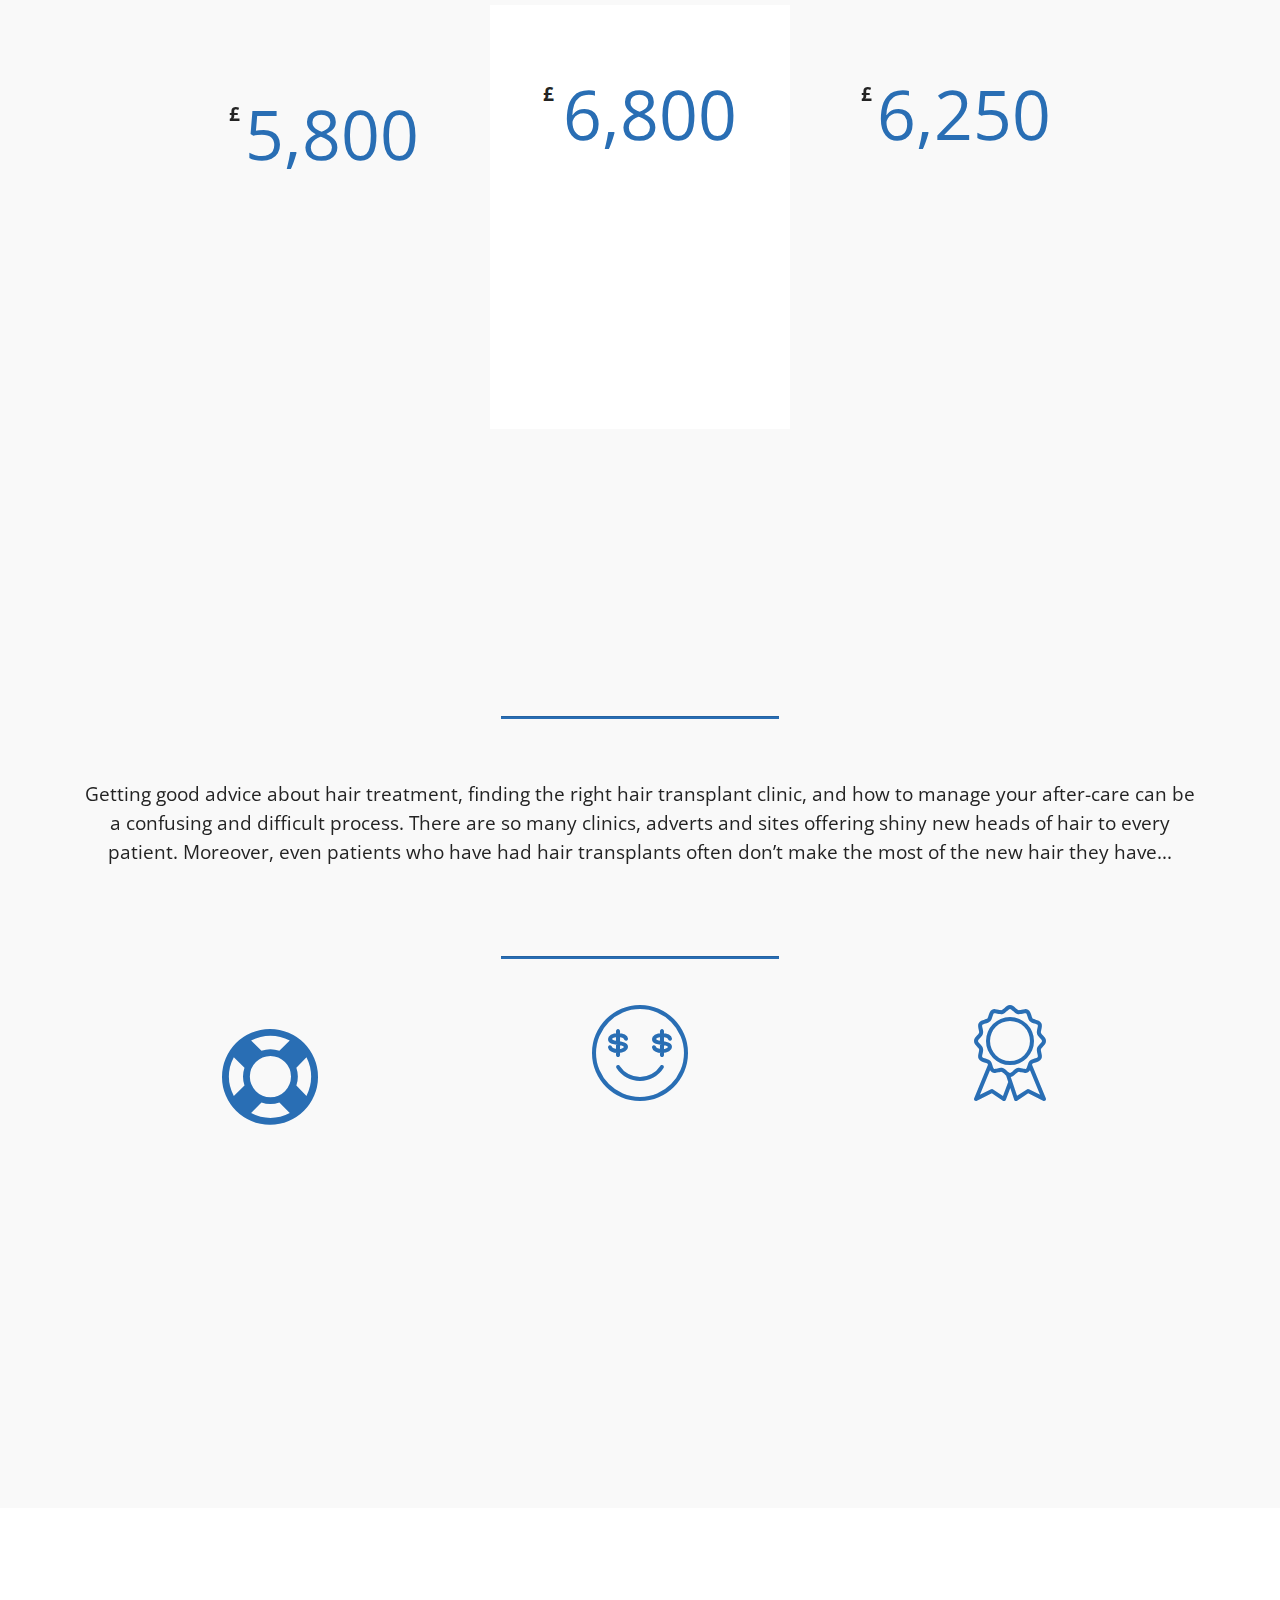
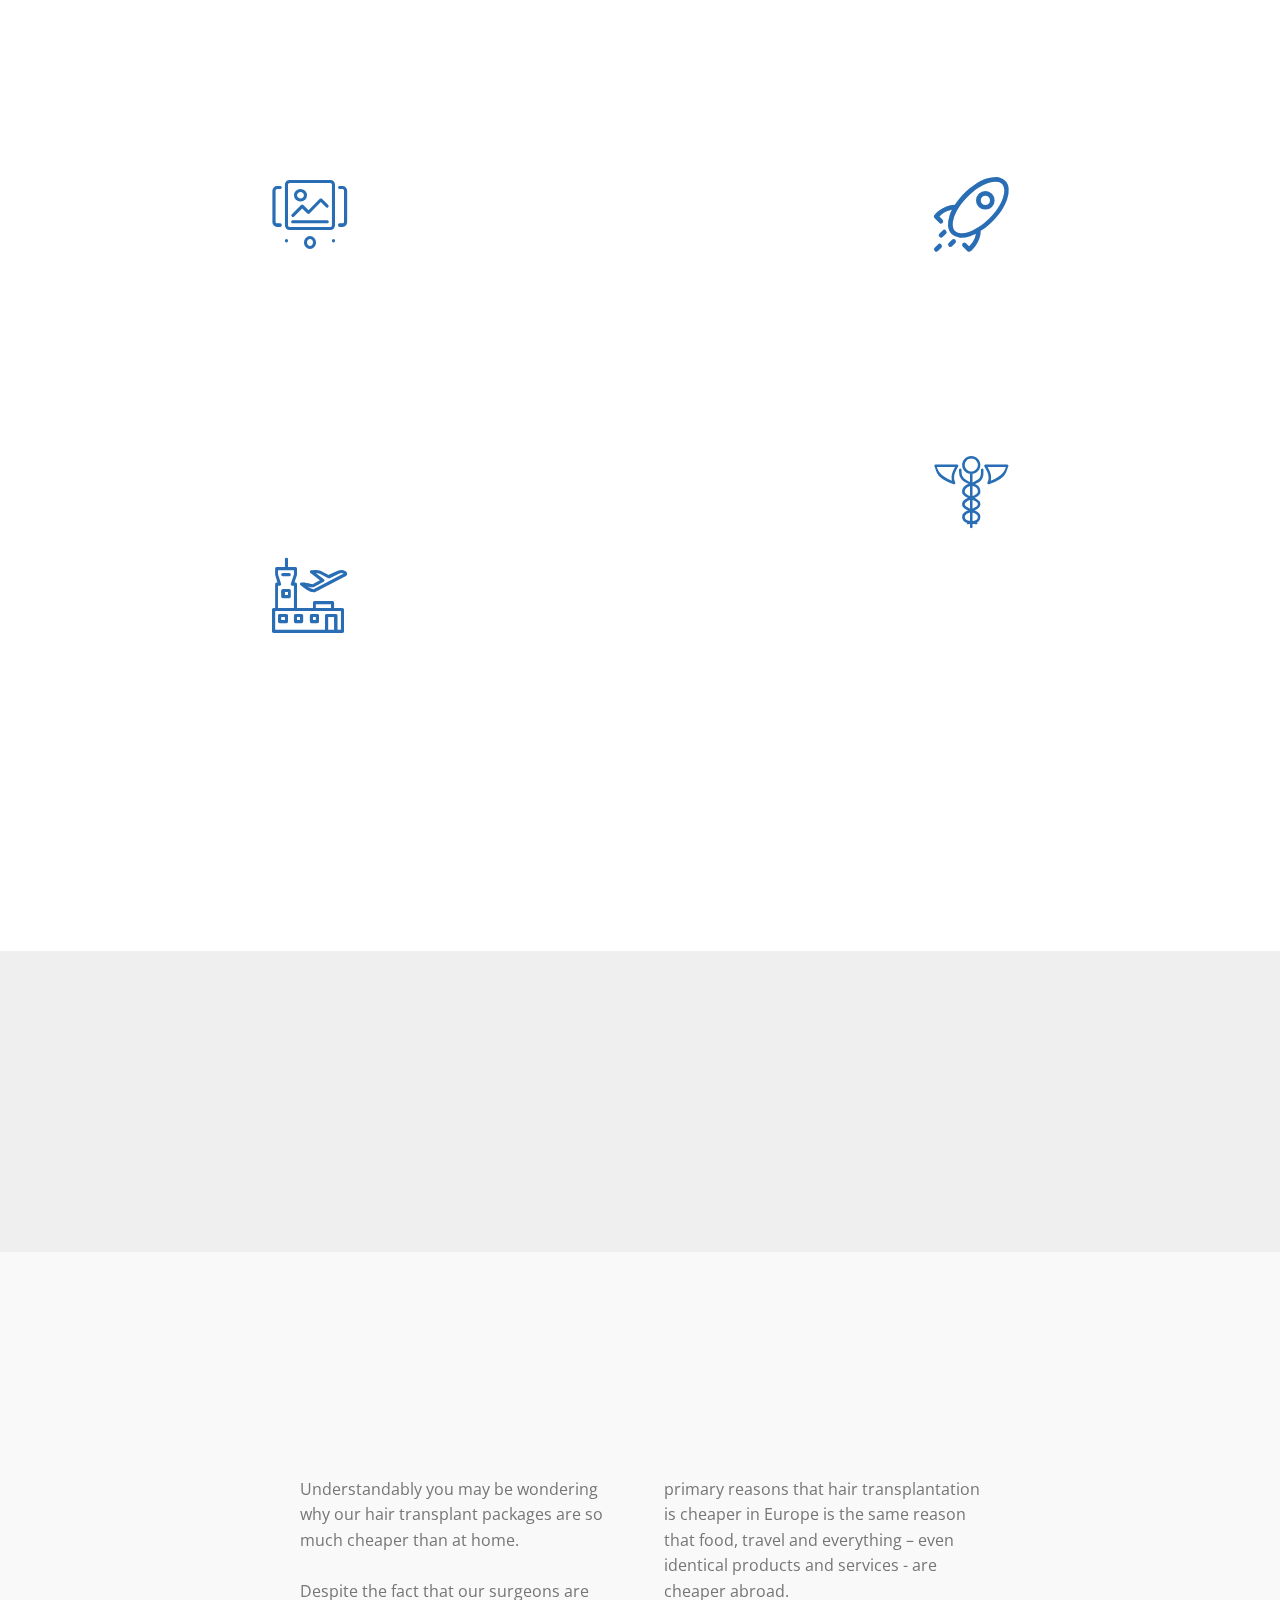
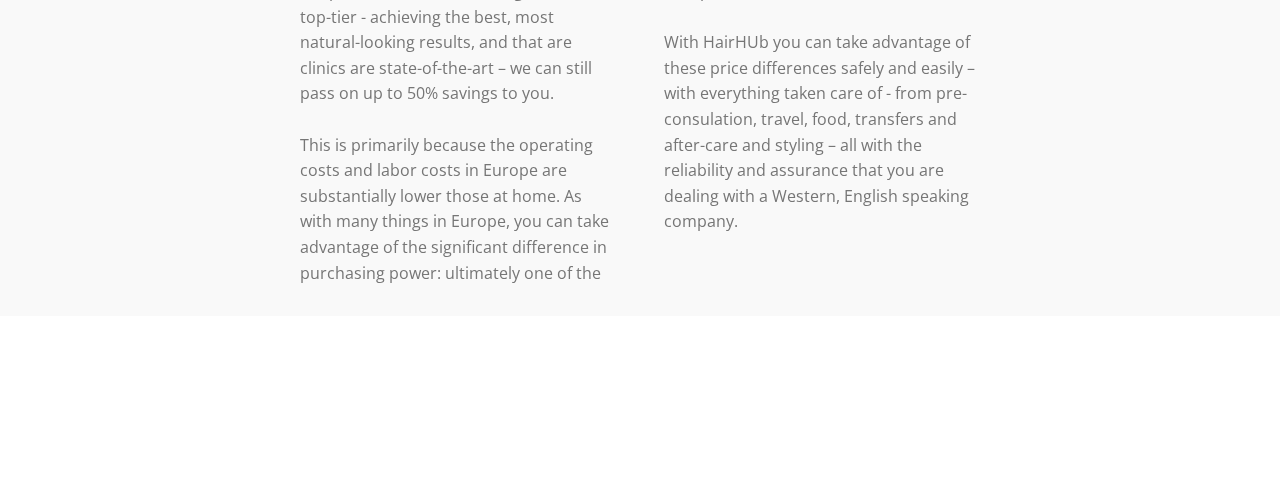
==== commit d9b2f5d5: "create github pages" ====
--- a/index.html
+++ b/index.html
@@ -71,7 +71,7 @@
     </nav>
 </section>
 
-<section class="engine"><a href="https://mobirise.ws/h">make free website</a></section><section class="header4 cid-qITOz2fV1C mbr-fullscreen mbr-parallax-background" id="header4-2v">
+<section class="engine"><a href="https://mobirise.ws/n">best website maker app</a></section><section class="header4 cid-qITOz2fV1C mbr-fullscreen mbr-parallax-background" id="header4-2v">
 
     
 
@@ -334,7 +334,7 @@
 
             <div class="card p-3 col-12 col-md-6 col-lg-4">
                 <div class="card-img pb-3">
-                    <span class="mbr-iconfont fa-life-bouy fa" style="color: rgb(41, 110, 180);"></span>
+                    <span class="mbr-iconfont fa-life-bouy fa" style="color: rgb(41, 110, 180); font-size: 96px;"></span>
                 </div>
                 <div class="card-box">
                     <h4 class="card-title py-3 mbr-fonts-style display-5">Helping you navigate <br></h4>
@@ -344,7 +344,7 @@
 
             <div class="card p-3 col-12 col-md-6 col-lg-4">
                 <div class="card-img pb-3">
-                    <span class="mbr-iconfont icon54-v1-money-eye" style="color: rgb(41, 110, 180);"></span>
+                    <span class="mbr-iconfont icon54-v1-money-eye" style="color: rgb(41, 110, 180); font-size: 96px;"></span>
                 </div>
                 <div class="card-box">
                     <h4 class="card-title py-3 mbr-fonts-style display-5">
--- a/assets/mobirise/css/mbr-additional.css
+++ b/assets/mobirise/css/mbr-additional.css
@@ -1600,7 +1600,7 @@
 .cid-qJ5C5yYRqU {
   padding-top: 0px;
   padding-bottom: 30px;
-  background-color: #ffffff;
+  background-color: #f9f9f9;
 }
 .cid-qJ5C5yYRqU .line {
   background-color: #296eb4;
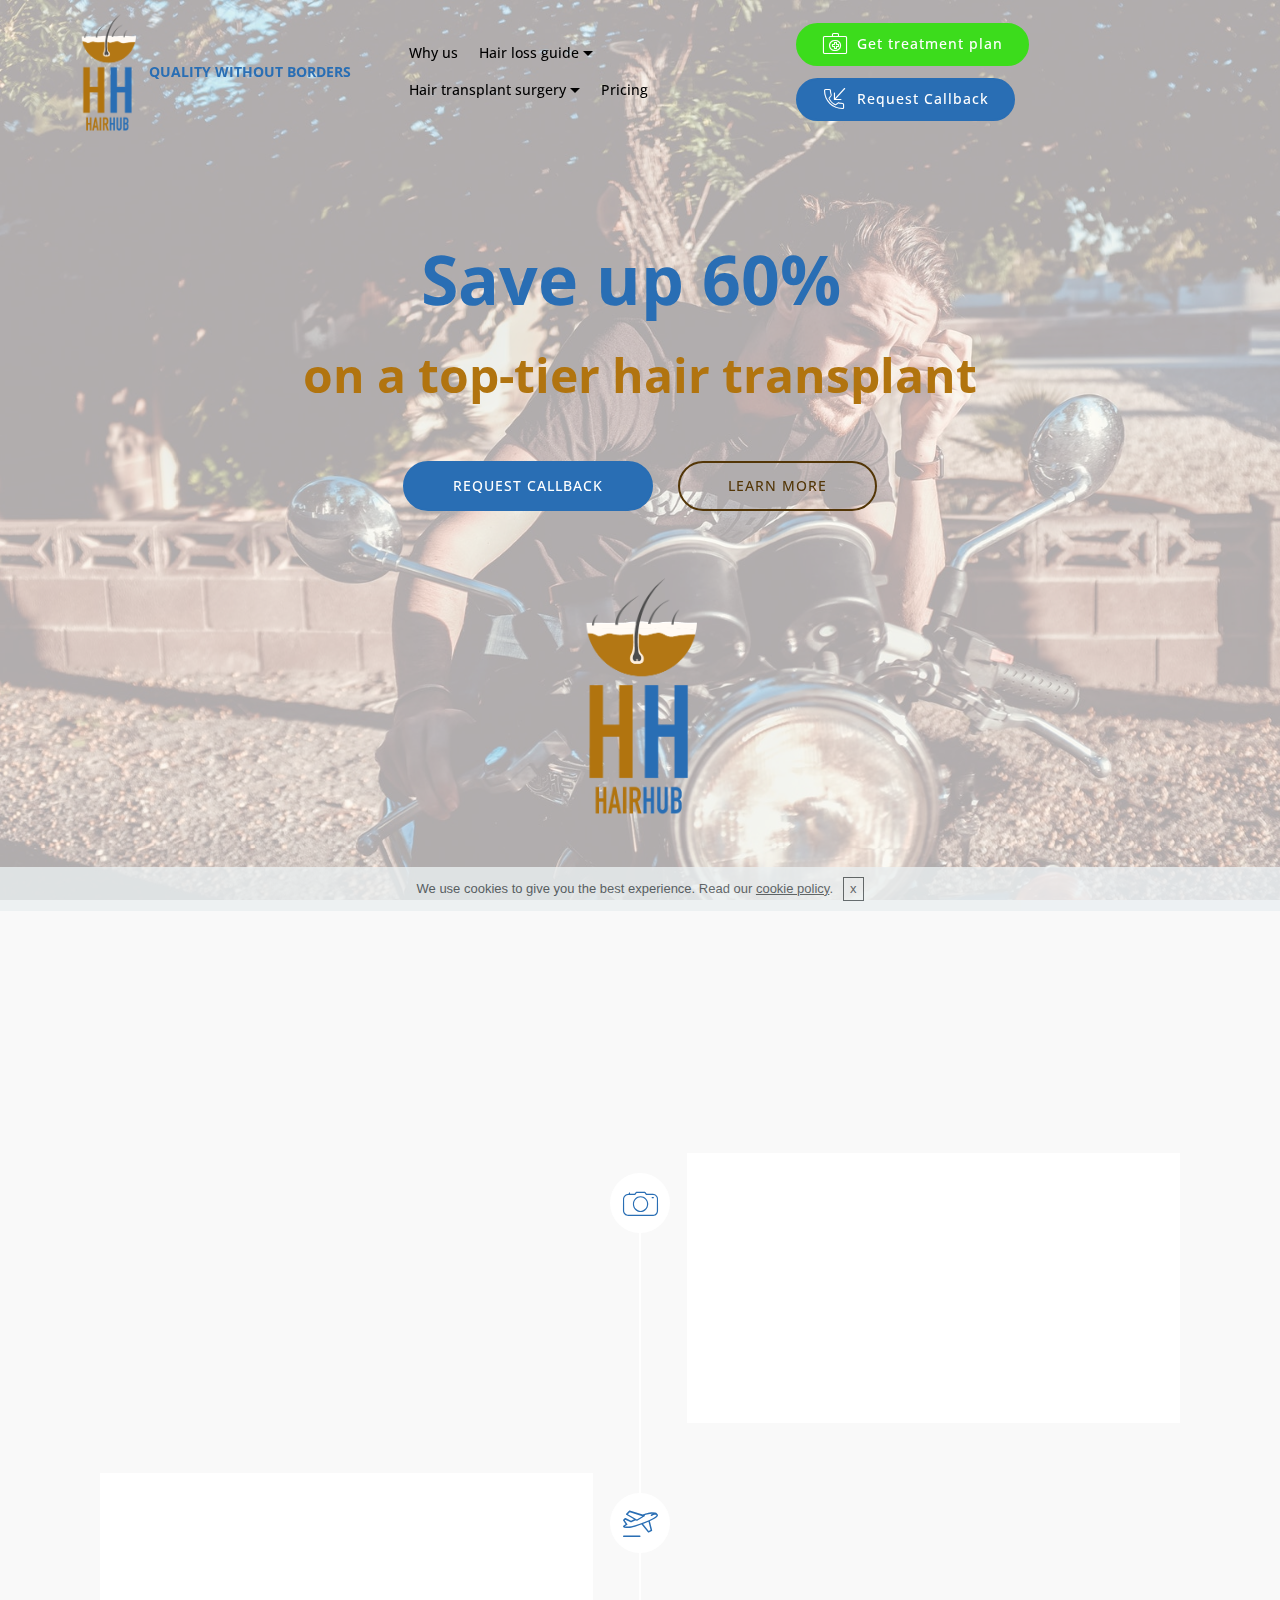
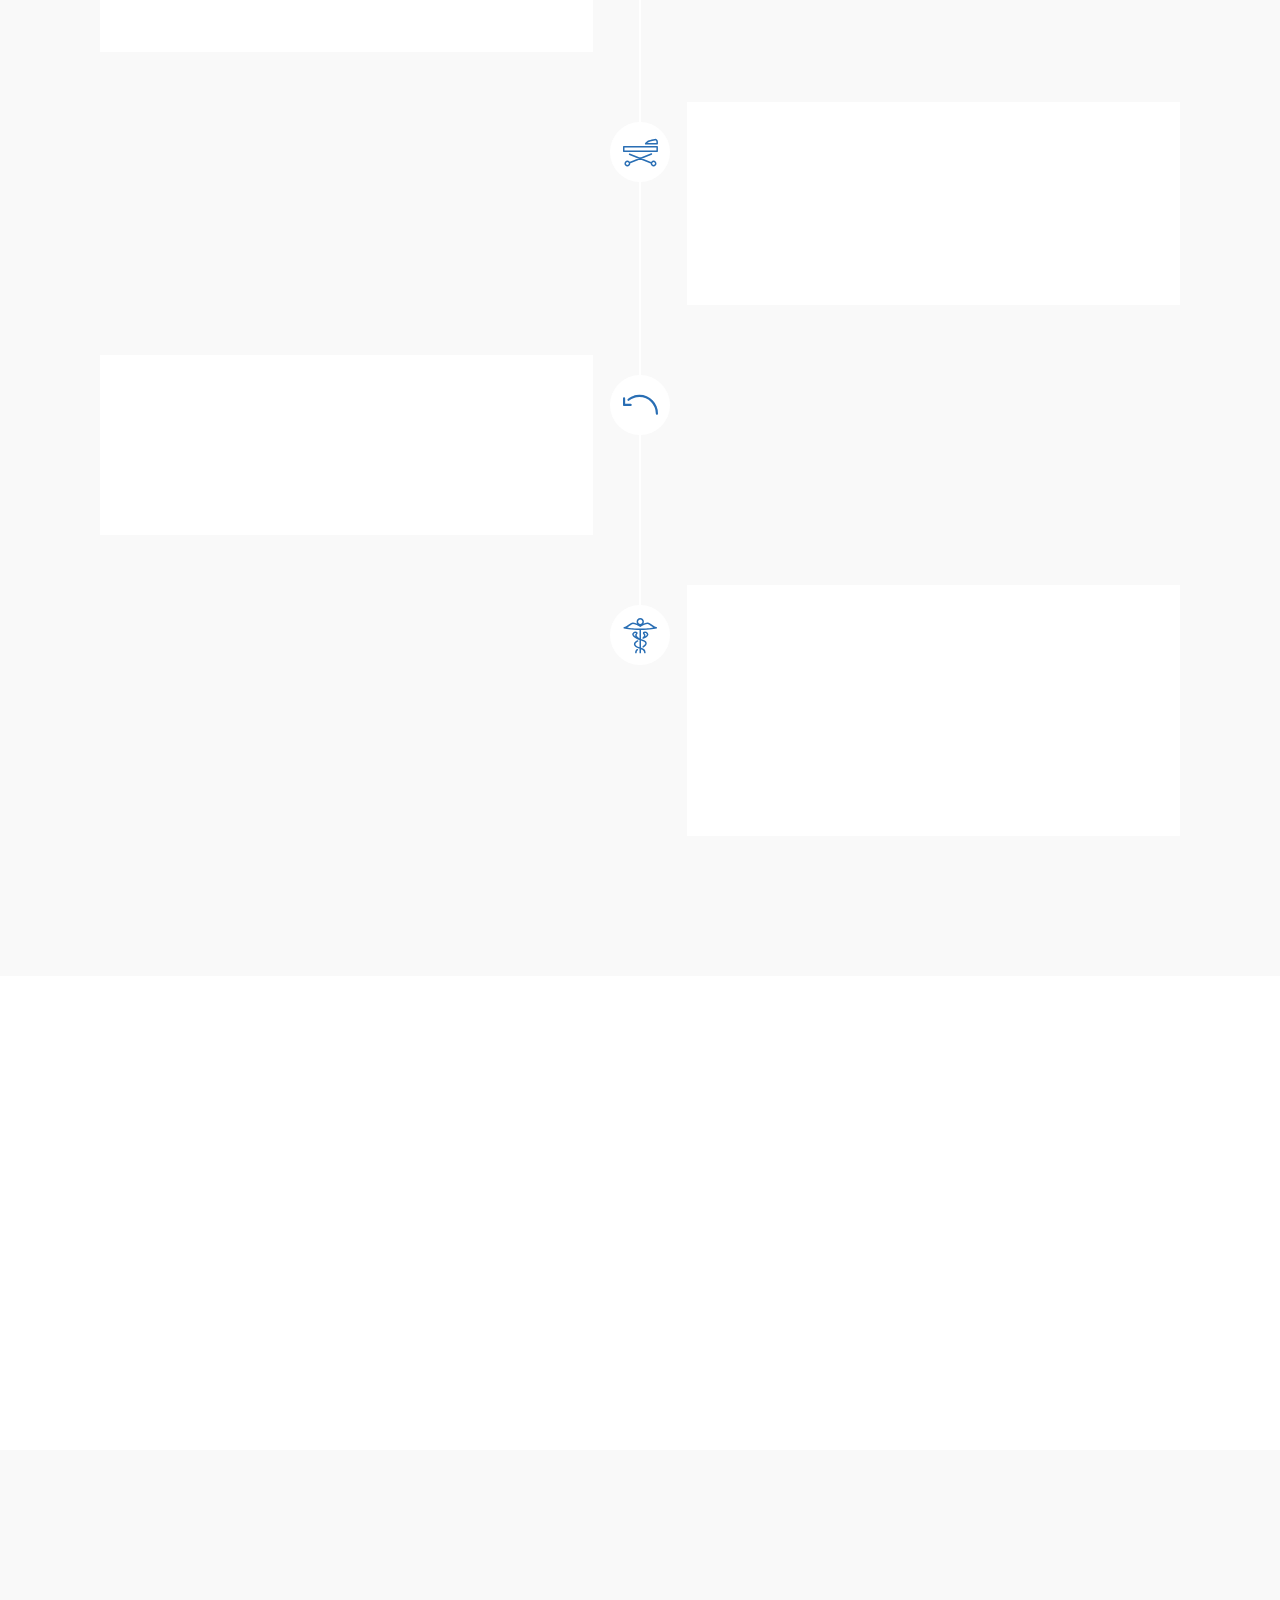
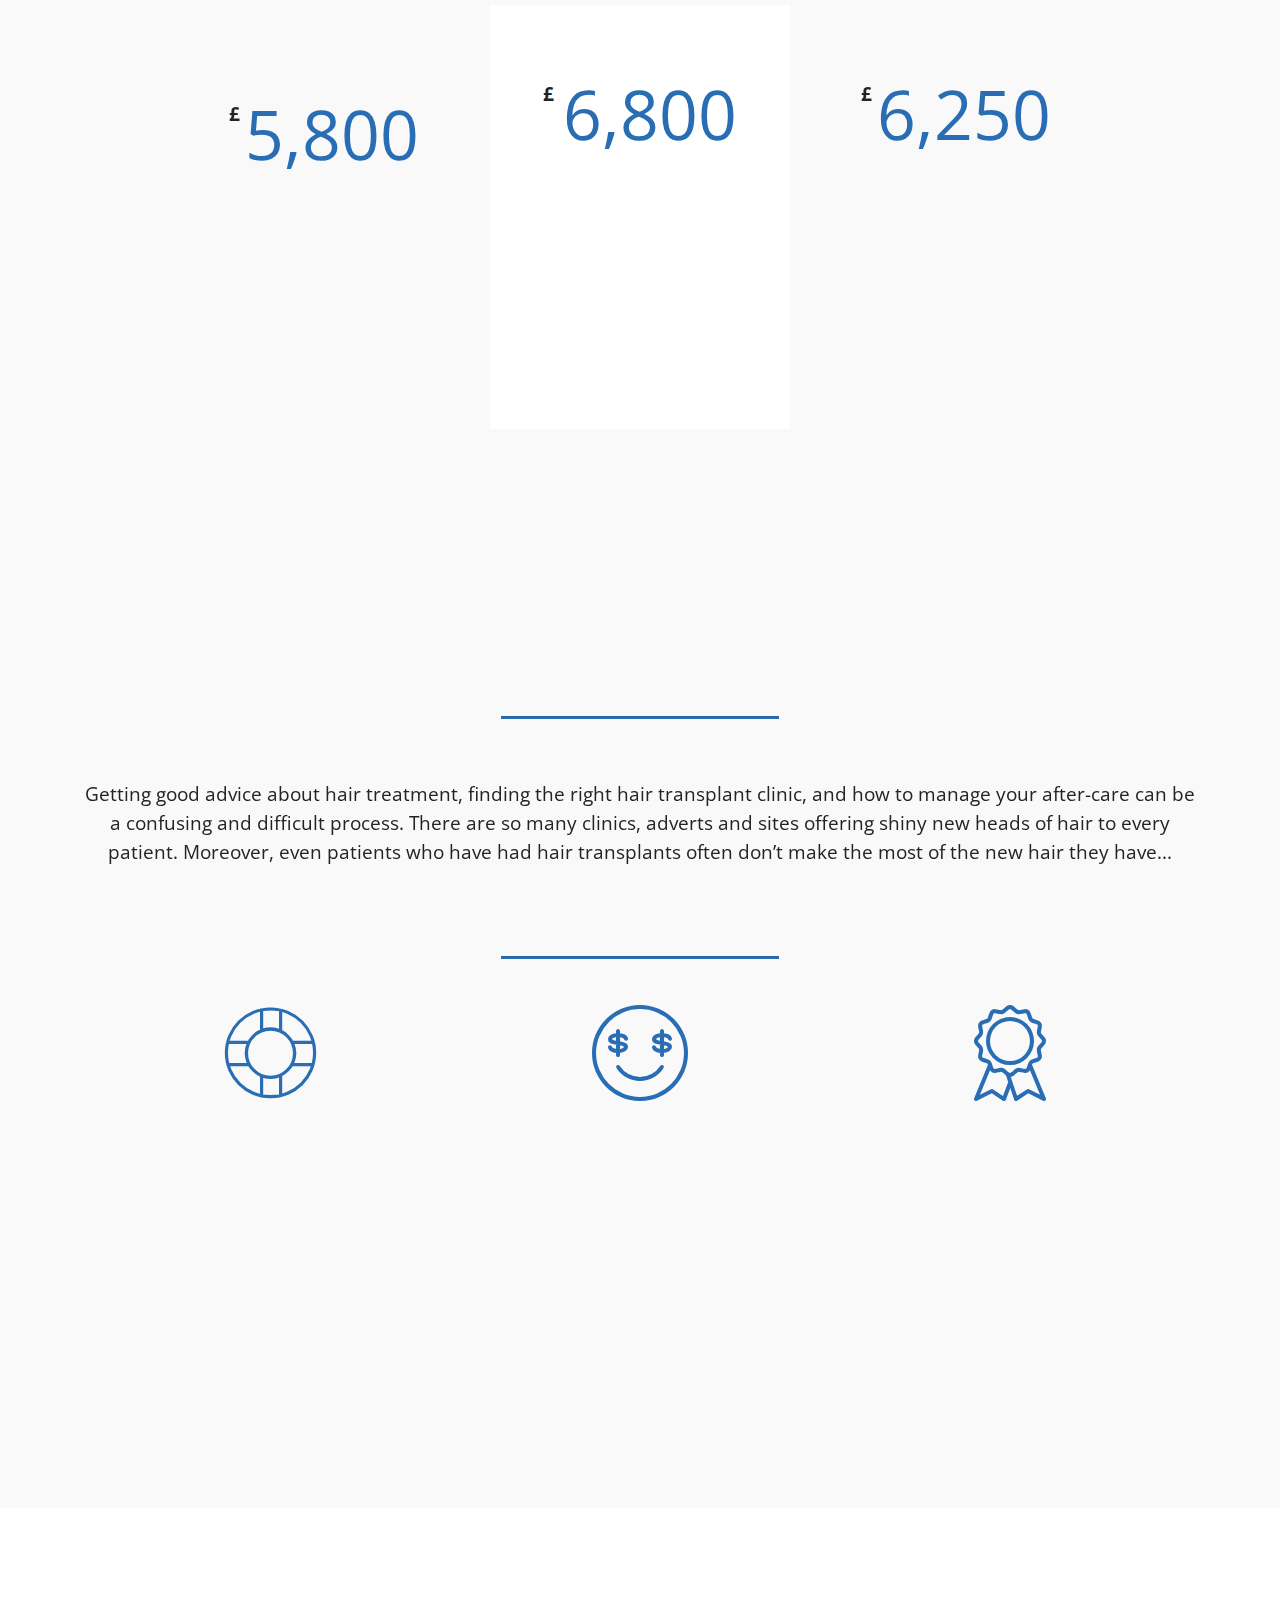
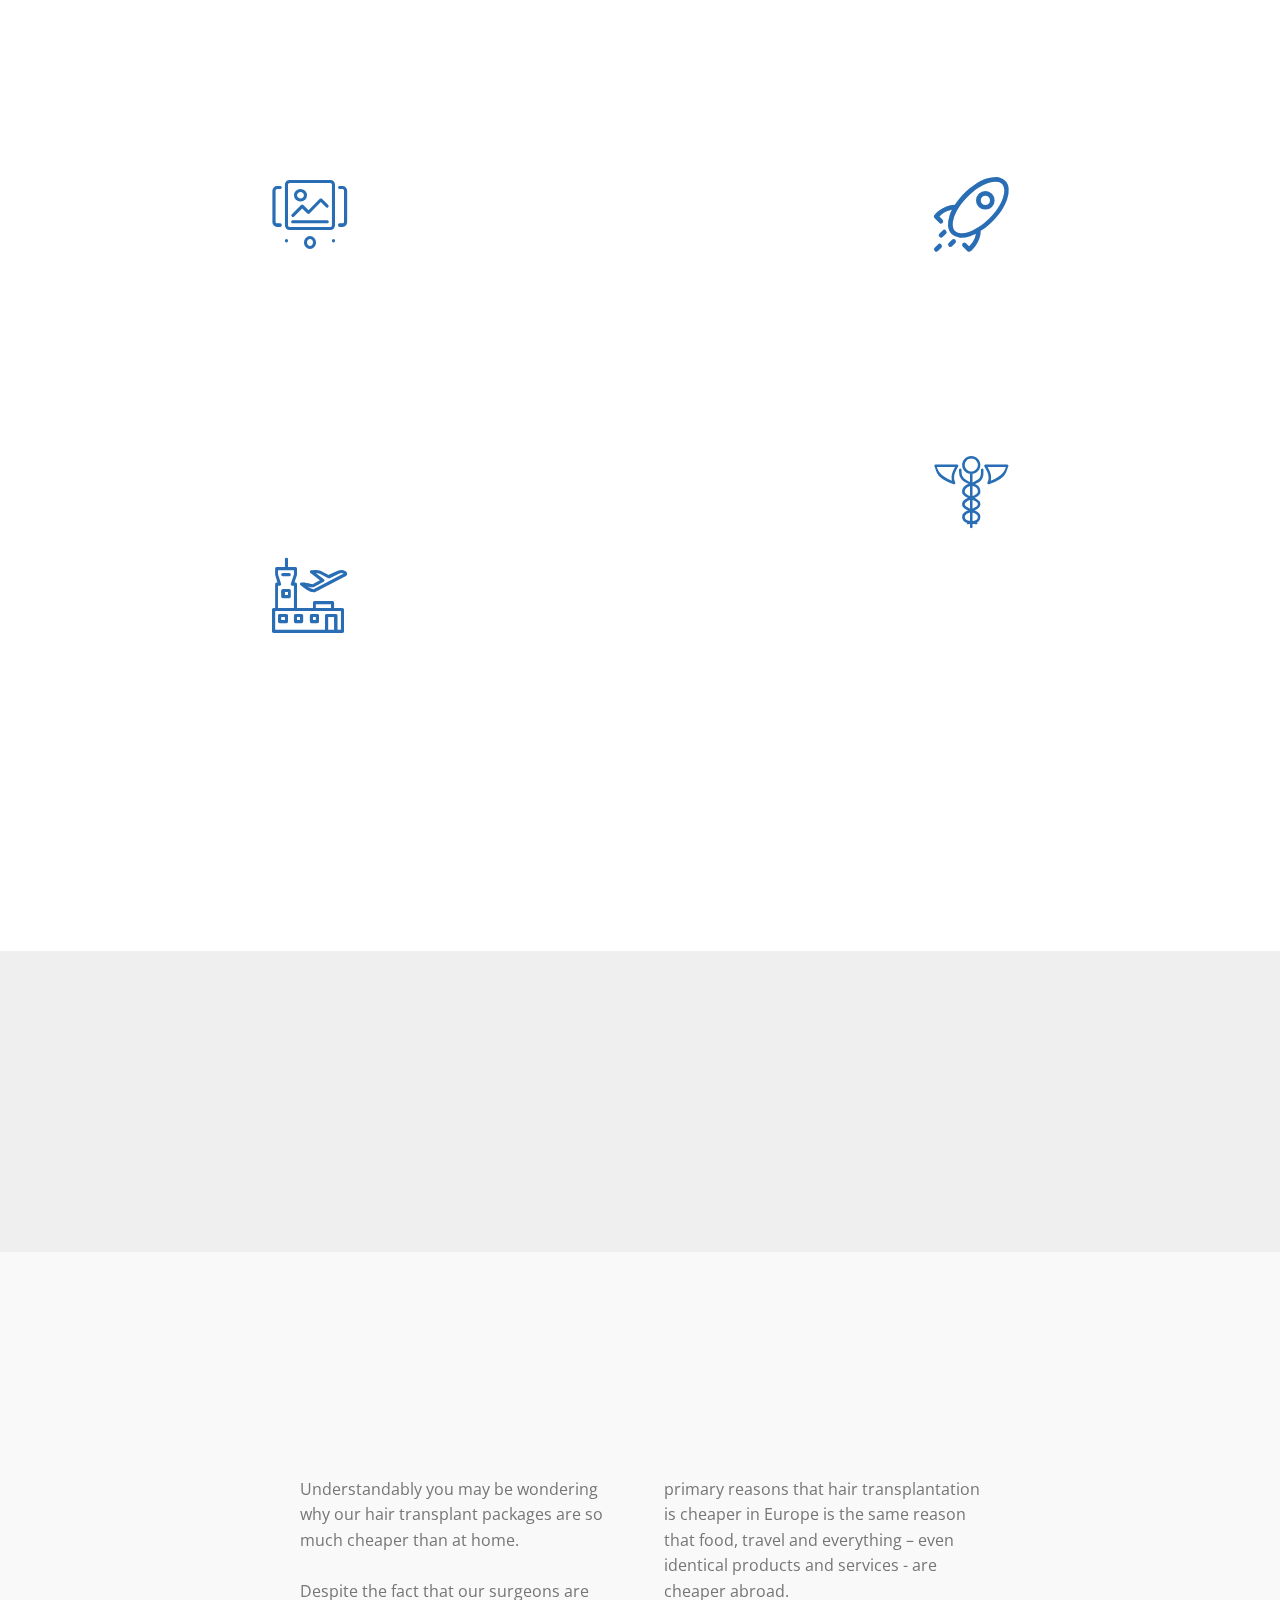
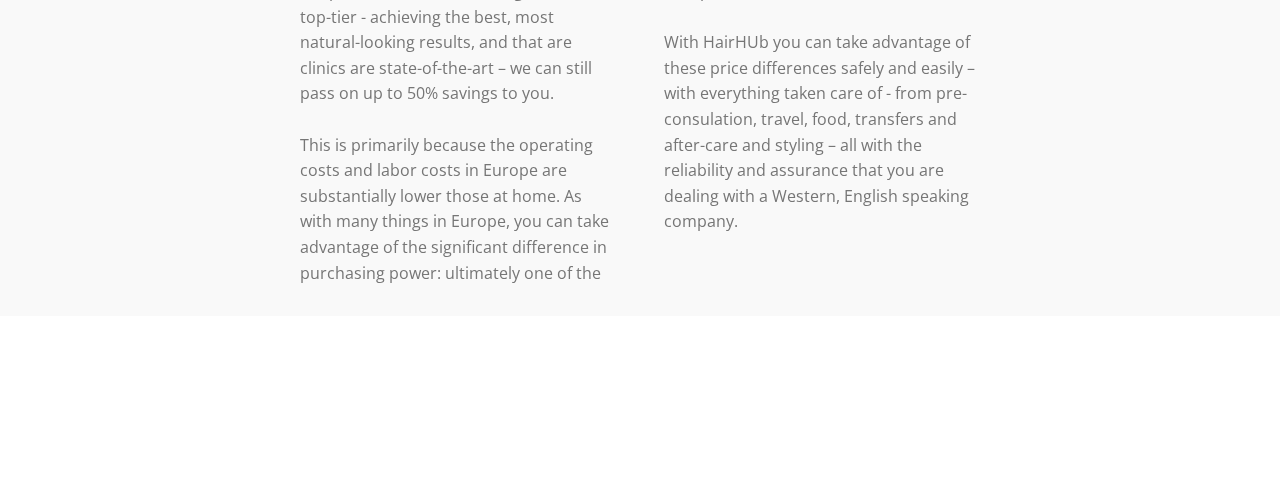
==== commit 5506ca8f: "create github pages" ====
--- a/index.html
+++ b/index.html
@@ -9,12 +9,11 @@
   <link rel="shortcut icon" href="assets/images/hairhub-logo-1-1.png" type="image/x-icon">
   <meta name="description" content="">
   <title>HairHub - Official Site</title>
-  <link rel="stylesheet" href="assets/font-awesome/css/font-awesome.css">
+  <link rel="stylesheet" href="assets/icon54-v2/style.css">
+  <link rel="stylesheet" href="assets/icon54/style.css">
+  <link rel="stylesheet" href="assets/web/assets/mobirise-icons/mobirise-icons.css">
+  <link rel="stylesheet" href="assets/web/assets/mobirise-icons-bold/mobirise-icons-bold.css">
   <link rel="stylesheet" href="assets/icons-mind/style.css">
-  <link rel="stylesheet" href="assets/icon54-v2/style.css">
-  <link rel="stylesheet" href="assets/web/assets/mobirise-icons-bold/mobirise-icons-bold.css">
-  <link rel="stylesheet" href="assets/web/assets/mobirise-icons/mobirise-icons.css">
-  <link rel="stylesheet" href="assets/icon54/style.css">
   <link rel="stylesheet" href="assets/tether/tether.min.css">
   <link rel="stylesheet" href="assets/soundcloud-plugin/style.css">
   <link rel="stylesheet" href="assets/bootstrap/css/bootstrap.min.css">
@@ -71,7 +70,7 @@
     </nav>
 </section>
 
-<section class="engine"><a href="https://mobirise.ws/n">best website maker app</a></section><section class="header4 cid-qITOz2fV1C mbr-fullscreen mbr-parallax-background" id="header4-2v">
+<section class="engine"><a href="https://mobirise.ws/h">make free website</a></section><section class="header4 cid-qITOz2fV1C mbr-fullscreen mbr-parallax-background" id="header4-2v">
 
     
 
@@ -334,7 +333,7 @@
 
             <div class="card p-3 col-12 col-md-6 col-lg-4">
                 <div class="card-img pb-3">
-                    <span class="mbr-iconfont fa-life-bouy fa" style="color: rgb(41, 110, 180); font-size: 96px;"></span>
+                    <span class="mbr-iconfont imind-life-safer" style="color: rgb(41, 110, 180); font-size: 96px;"></span>
                 </div>
                 <div class="card-box">
                     <h4 class="card-title py-3 mbr-fonts-style display-5">Helping you navigate <br></h4>
@@ -559,13 +558,13 @@
   <script src="assets/popper/popper.min.js"></script>
   <script src="assets/tether/tether.min.js"></script>
   <script src="assets/bootstrap/js/bootstrap.min.js"></script>
+  <script src="assets/viewportchecker/jquery.viewportchecker.js"></script>
   <script src="assets/dropdown/js/script.min.js"></script>
   <script src="assets/touchswipe/jquery.touch-swipe.min.js"></script>
   <script src="assets/cookies-alert-plugin/cookies-alert-core.js"></script>
   <script src="assets/cookies-alert-plugin/cookies-alert-script.js"></script>
   <script src="assets/parallax/jarallax.min.js"></script>
   <script src="assets/smoothscroll/smooth-scroll.js"></script>
-  <script src="assets/viewportchecker/jquery.viewportchecker.js"></script>
   <script src="assets/theme/js/script.js"></script>
   
   
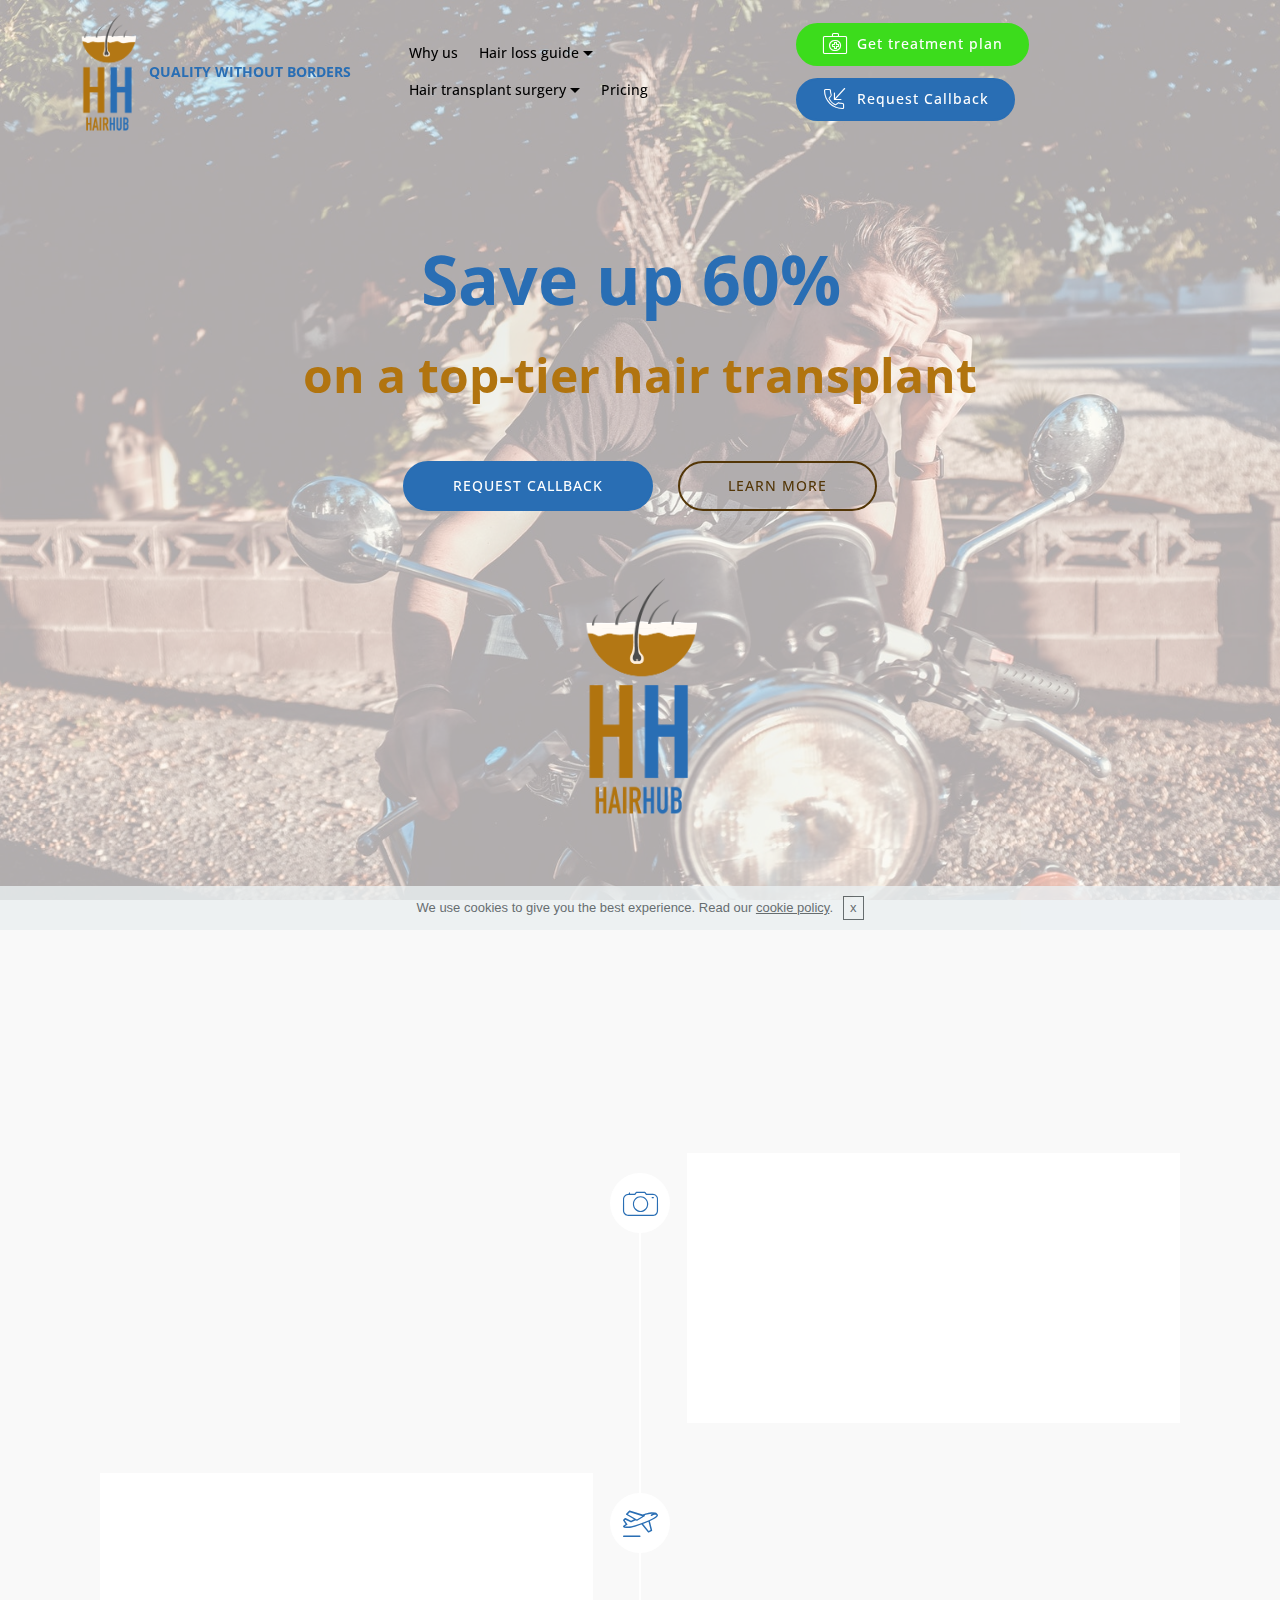
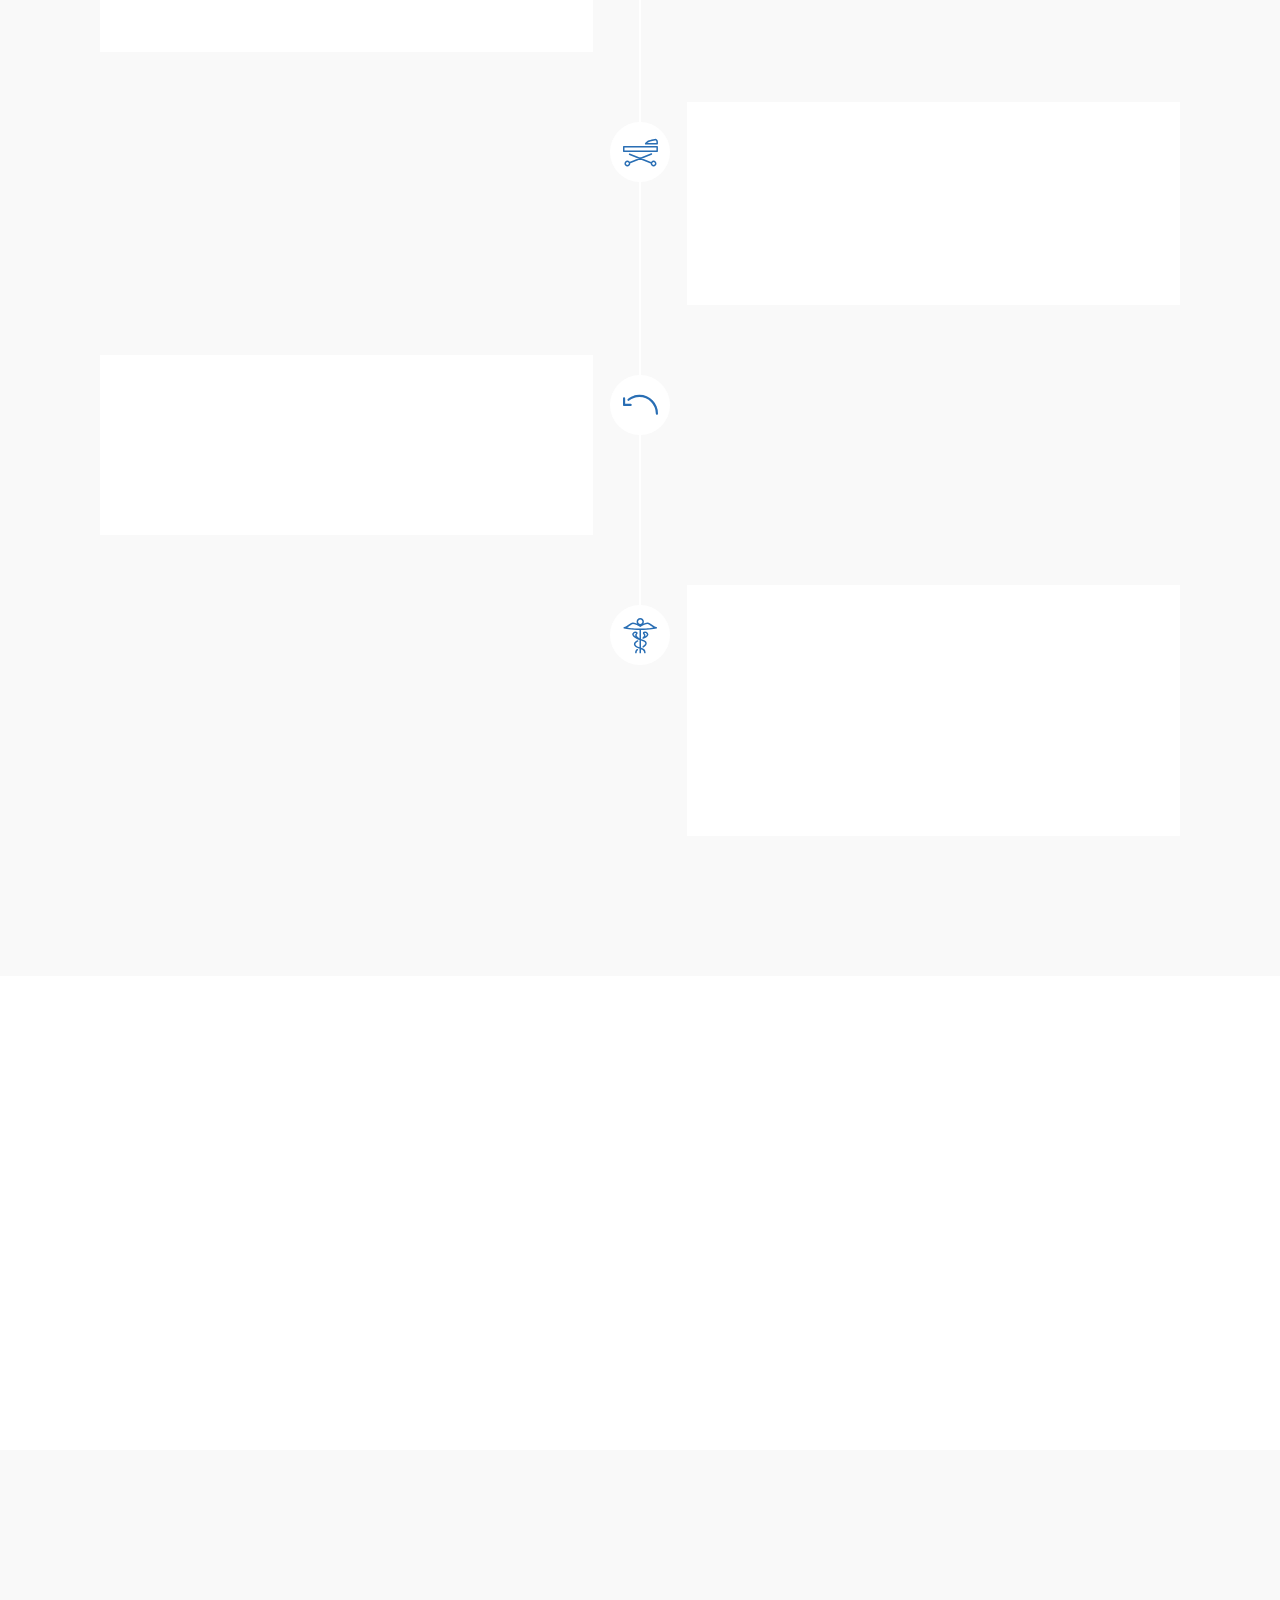
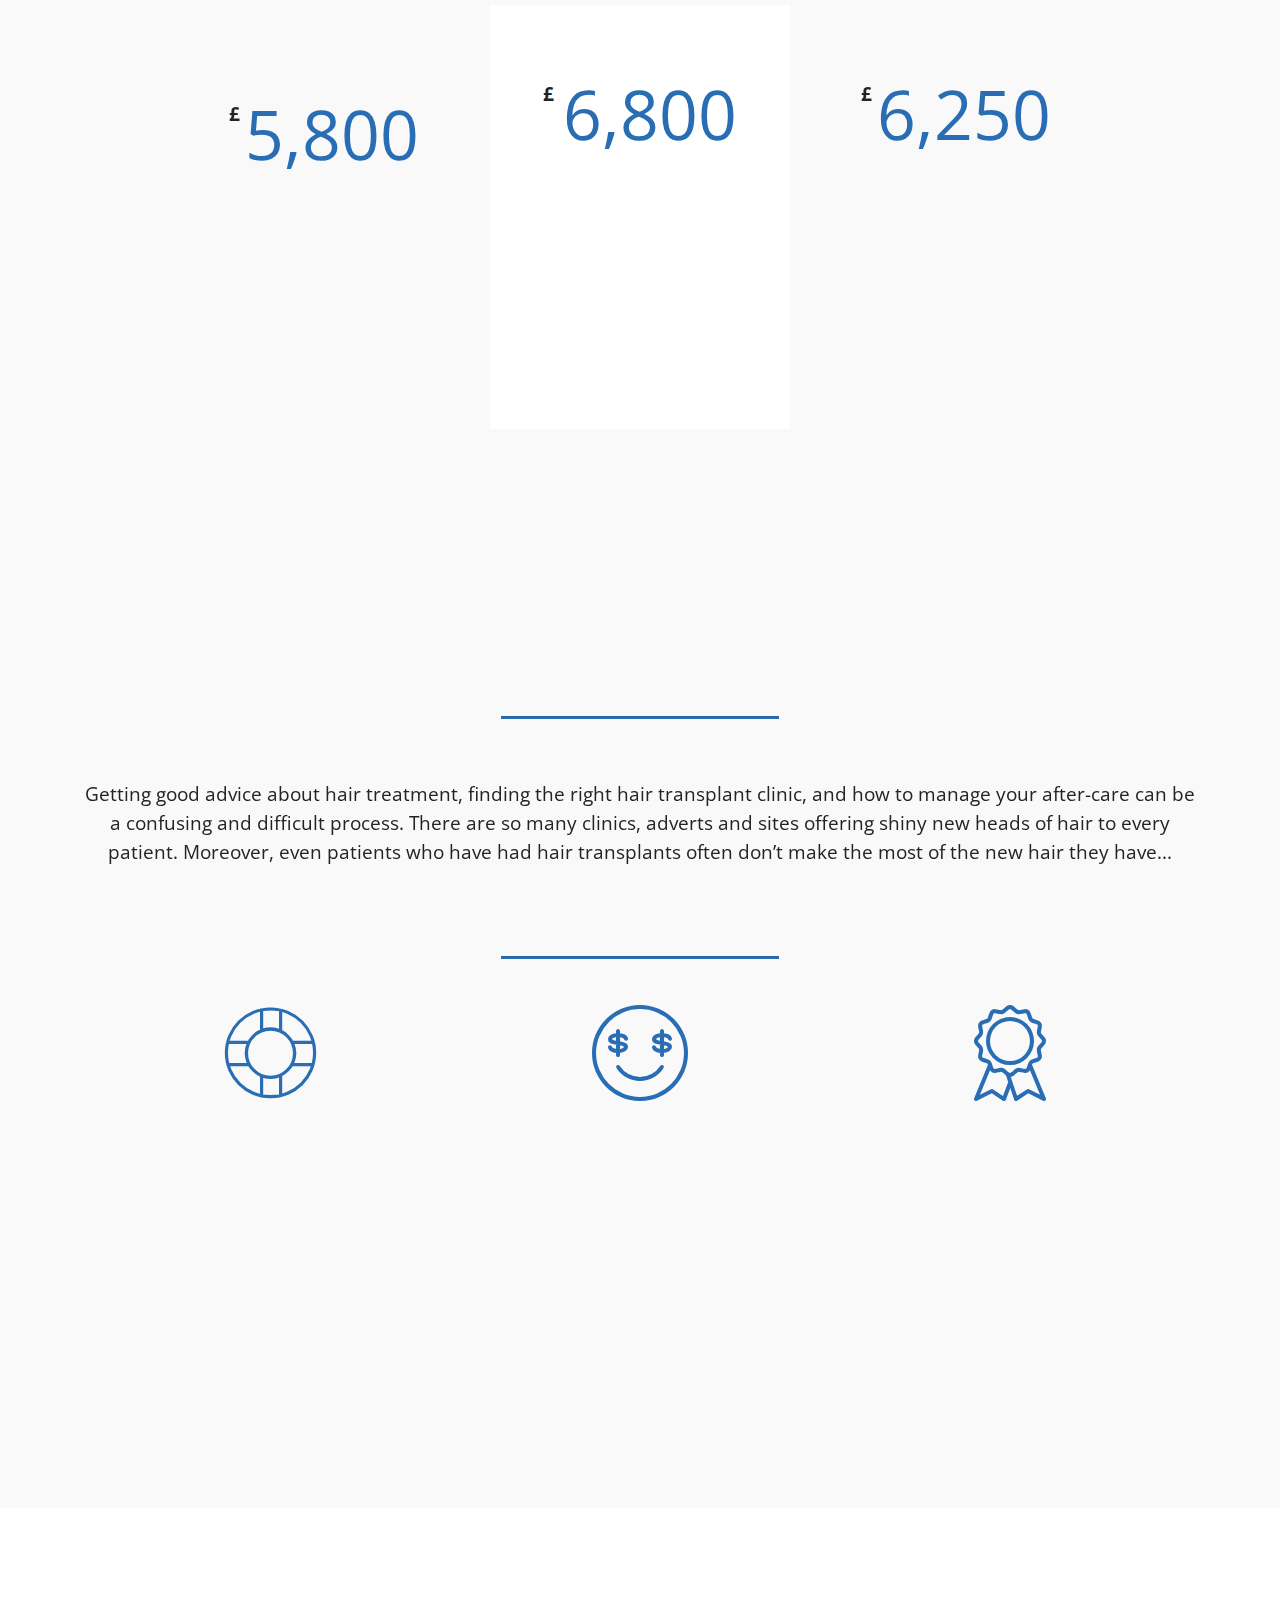
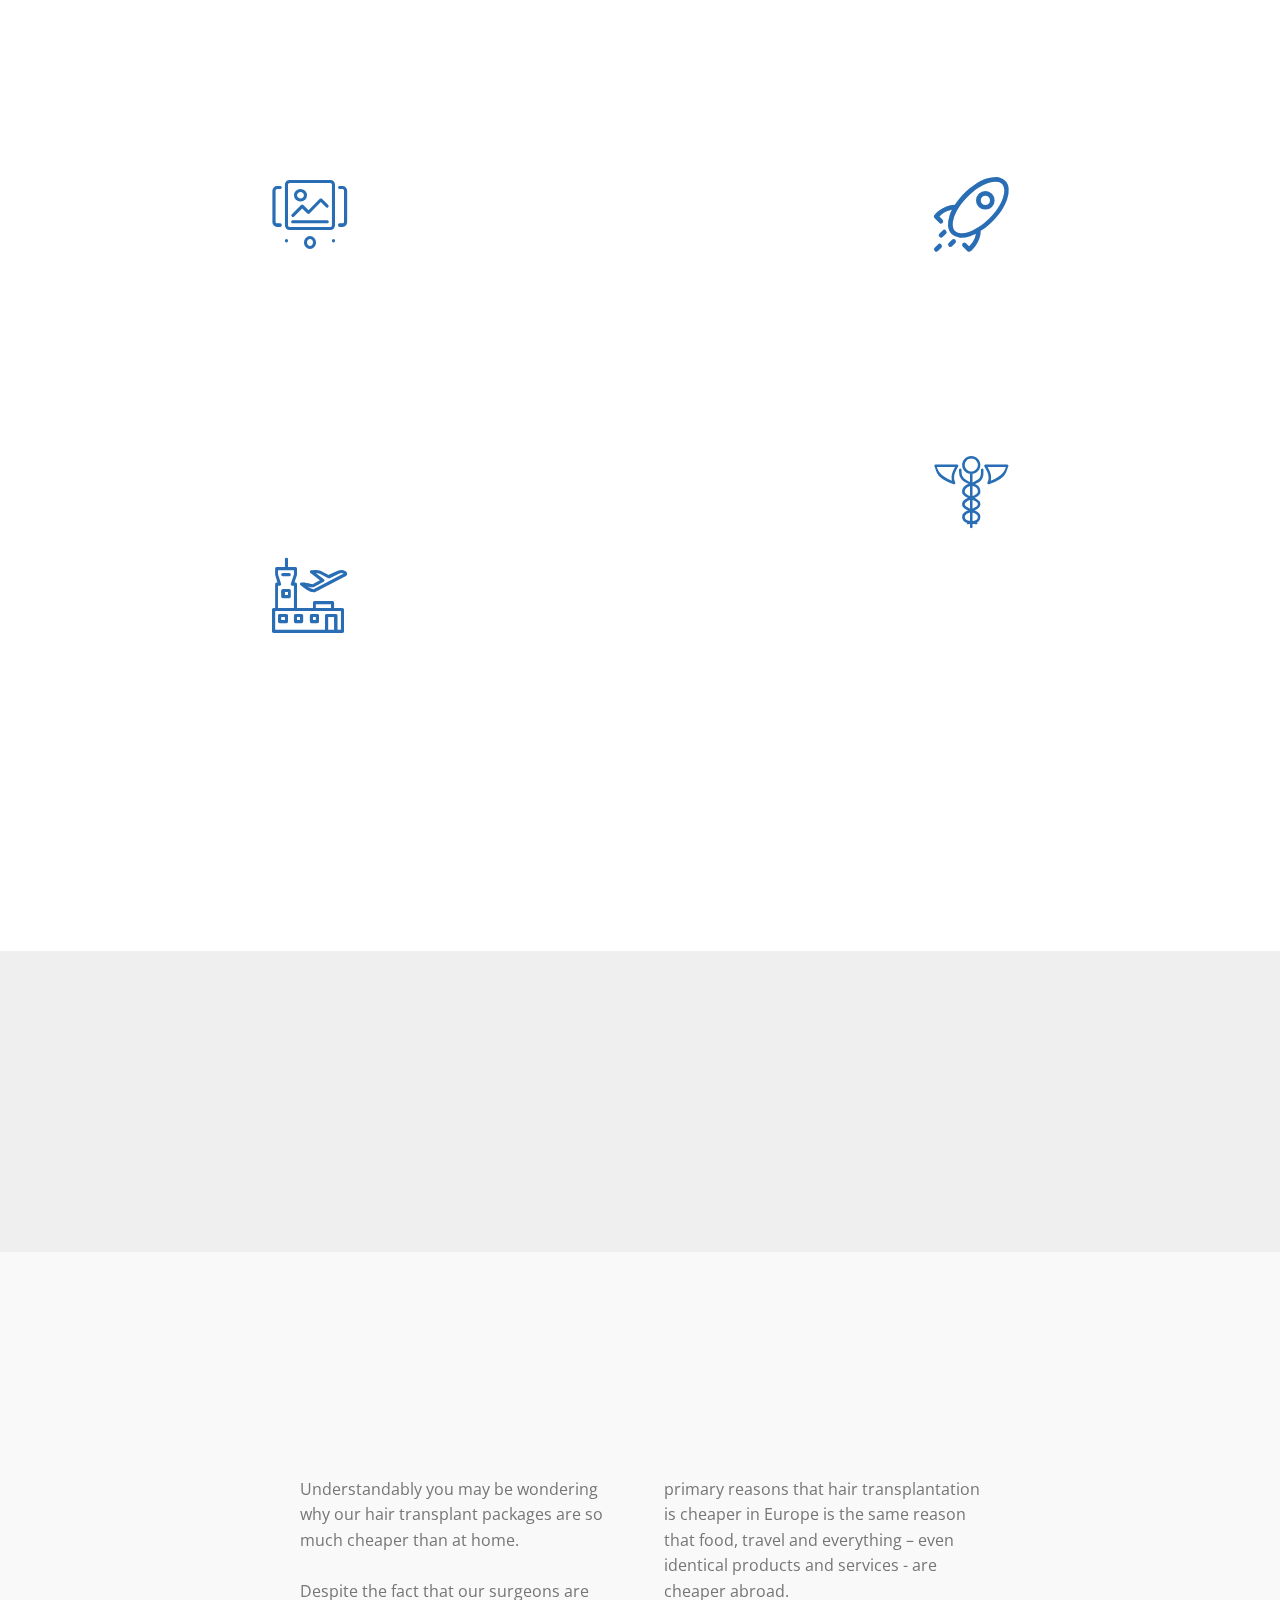
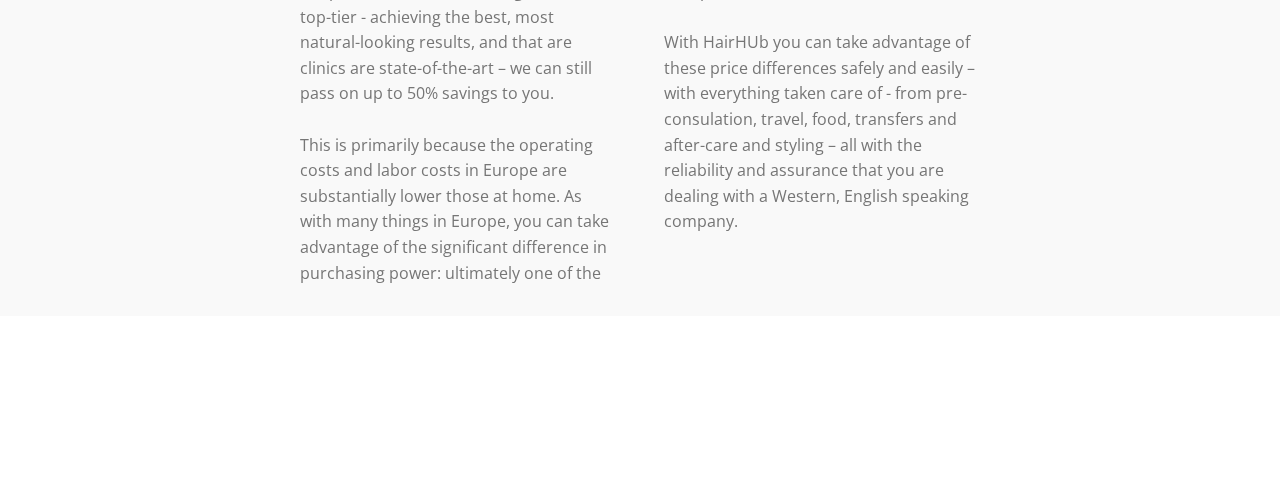
==== commit 463aed1f: "create github pages" ====
--- a/index.html
+++ b/index.html
@@ -70,7 +70,7 @@
     </nav>
 </section>
 
-<section class="engine"><a href="https://mobirise.ws/h">make free website</a></section><section class="header4 cid-qITOz2fV1C mbr-fullscreen mbr-parallax-background" id="header4-2v">
+<section class="engine"><a href="https://mobirise.ws/d">best web page software</a></section><section class="header4 cid-qITOz2fV1C mbr-fullscreen mbr-parallax-background" id="header4-2v">
 
     
 
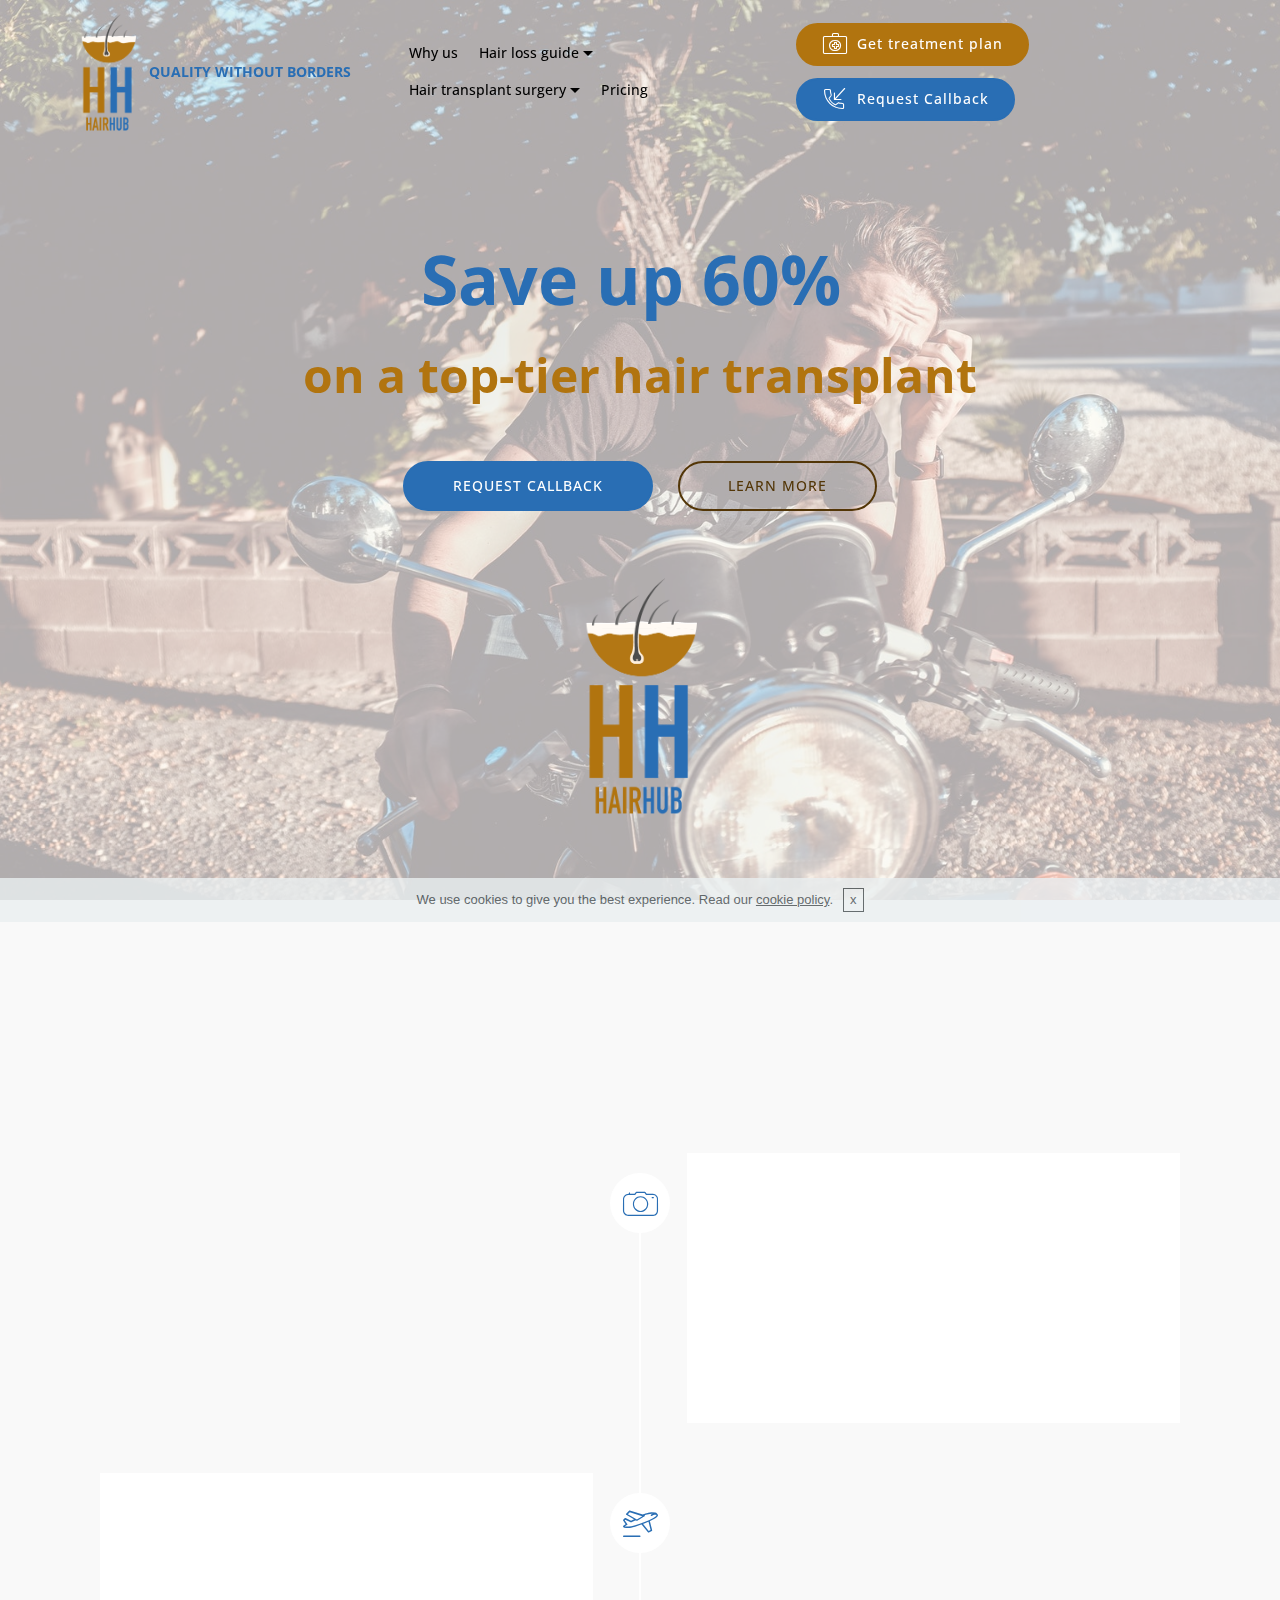
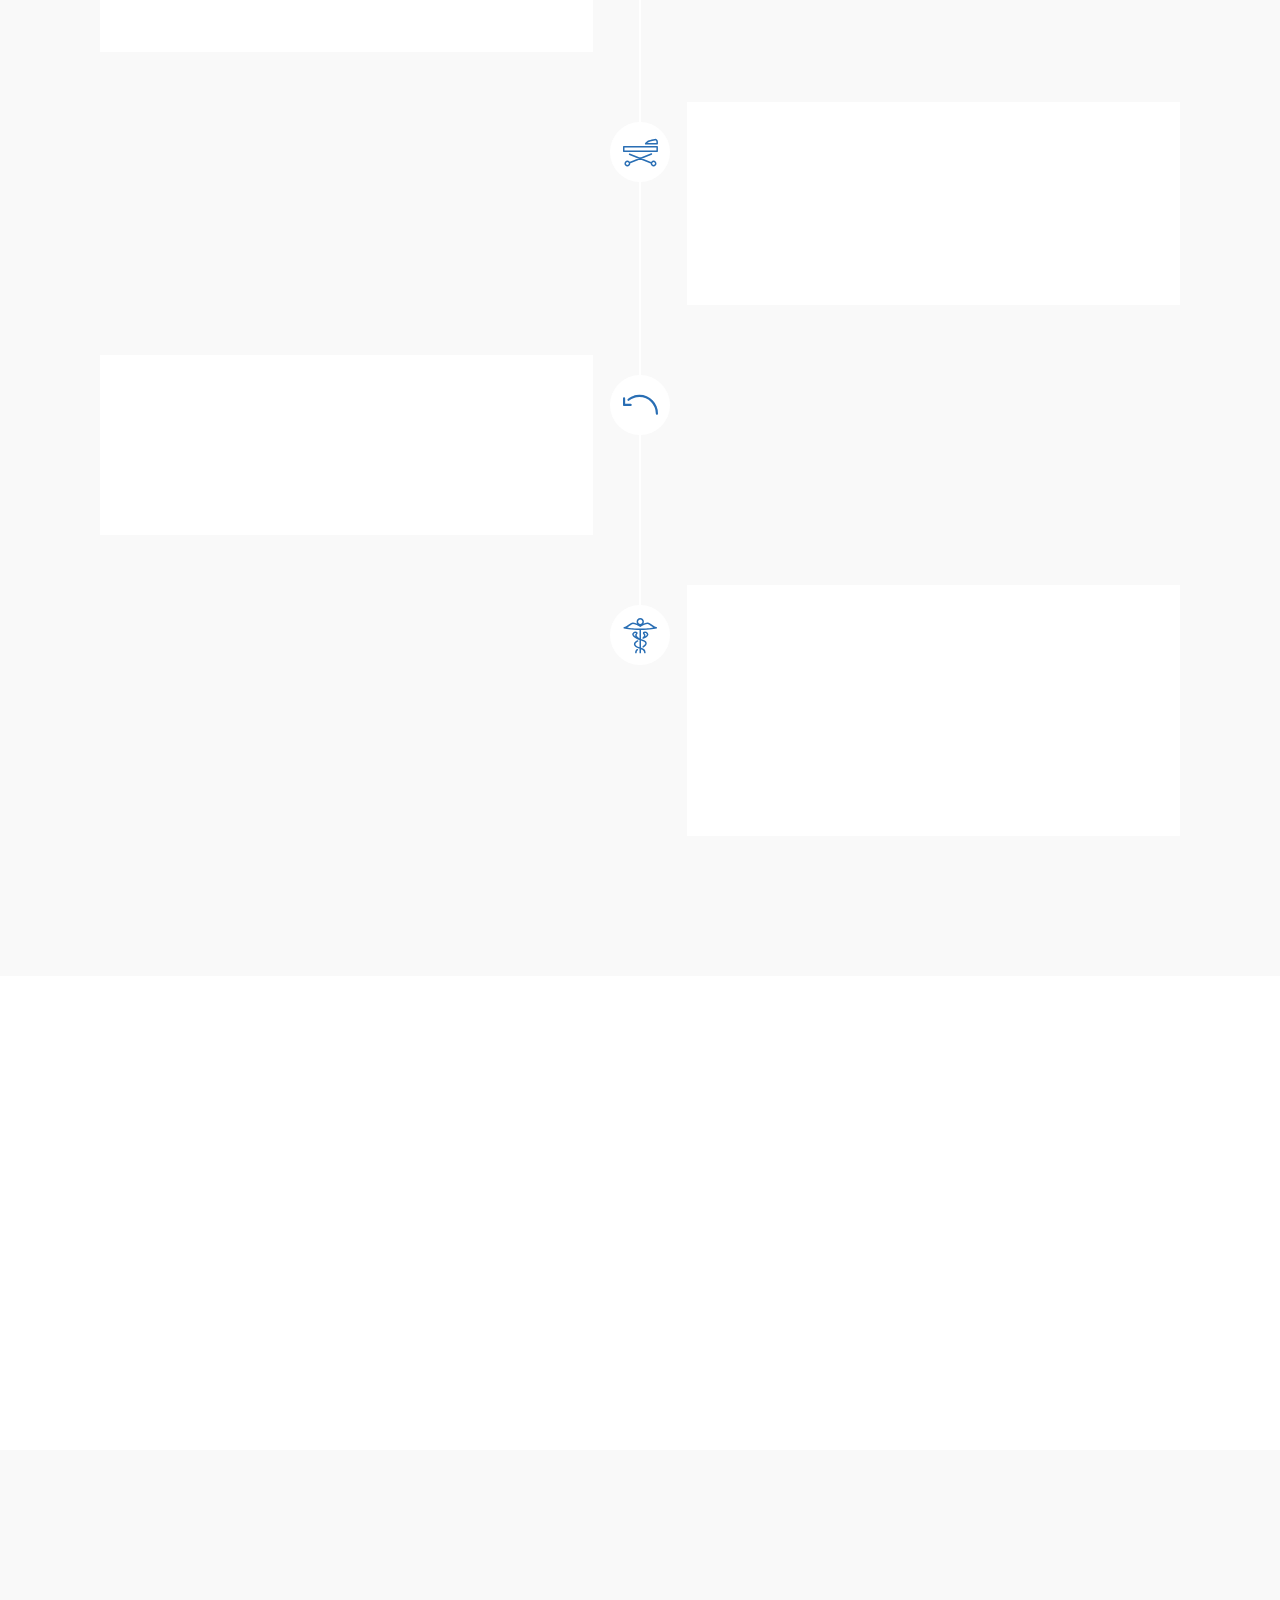
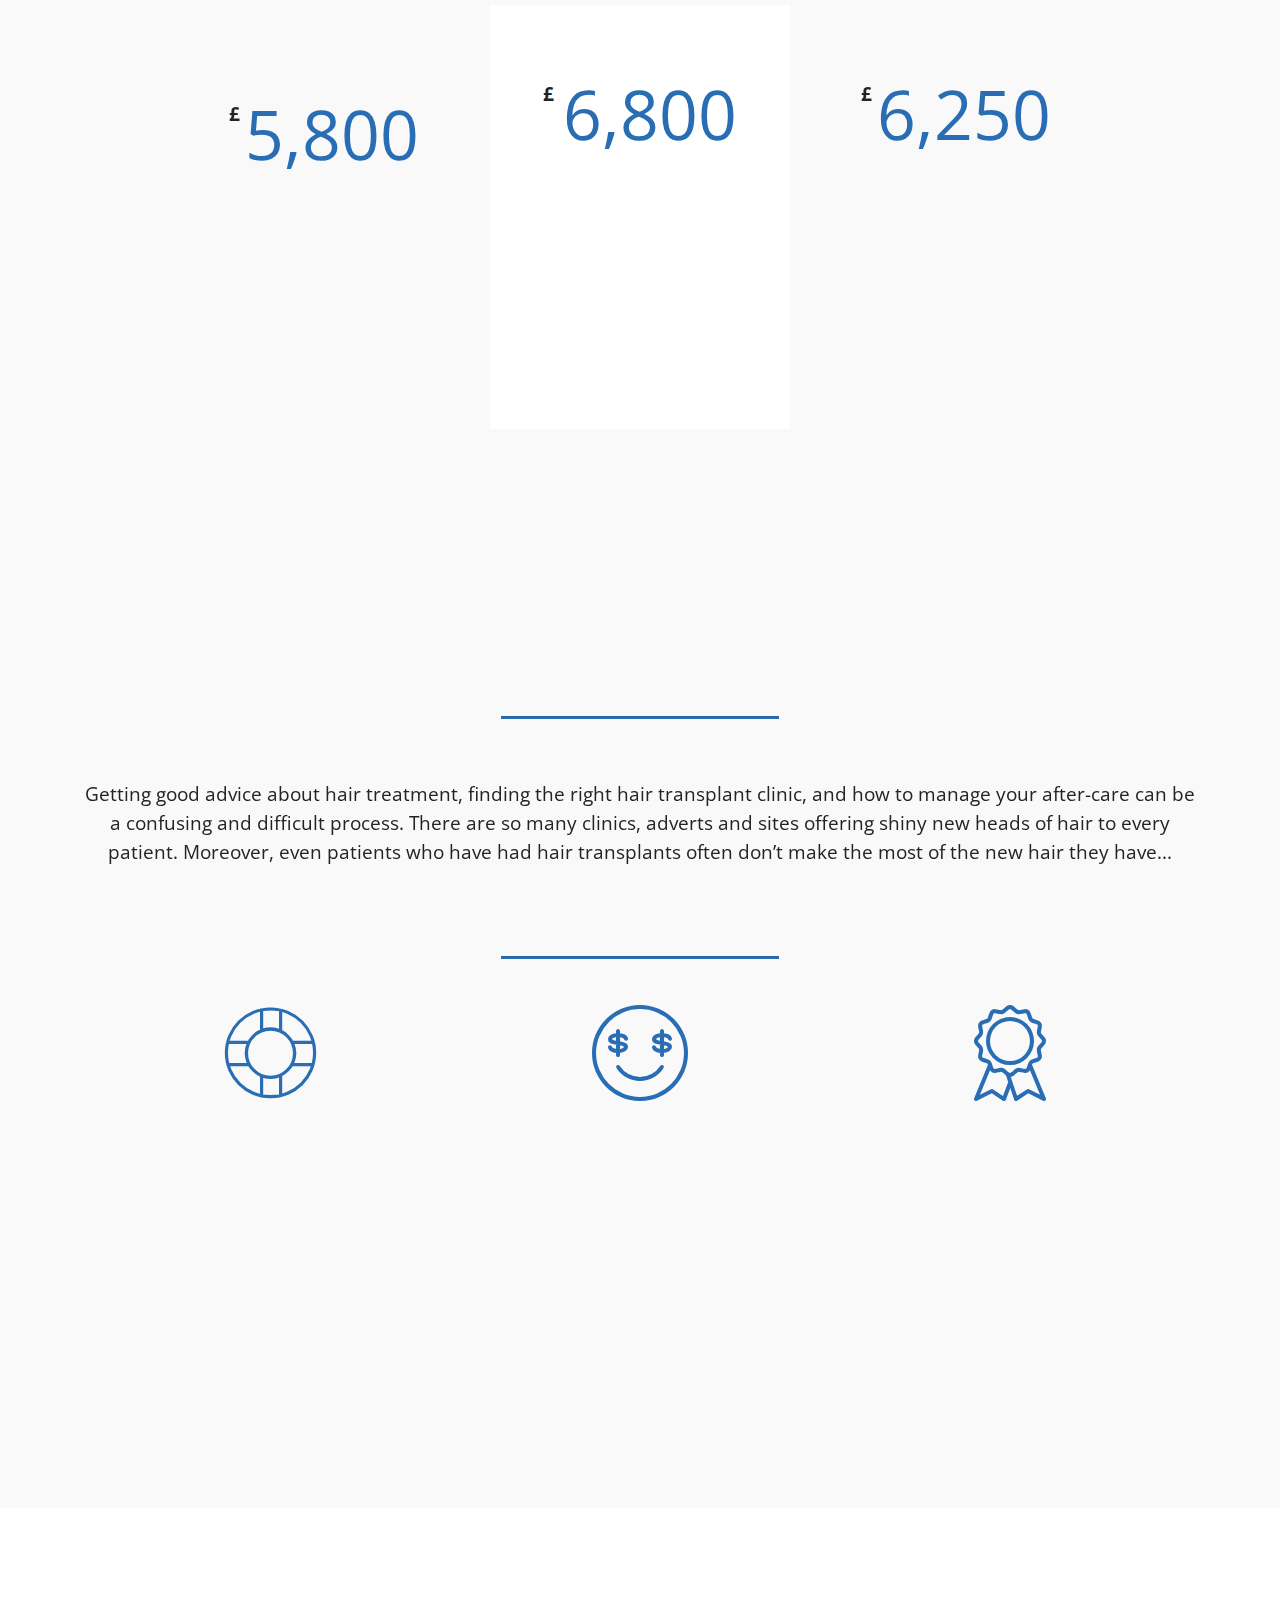
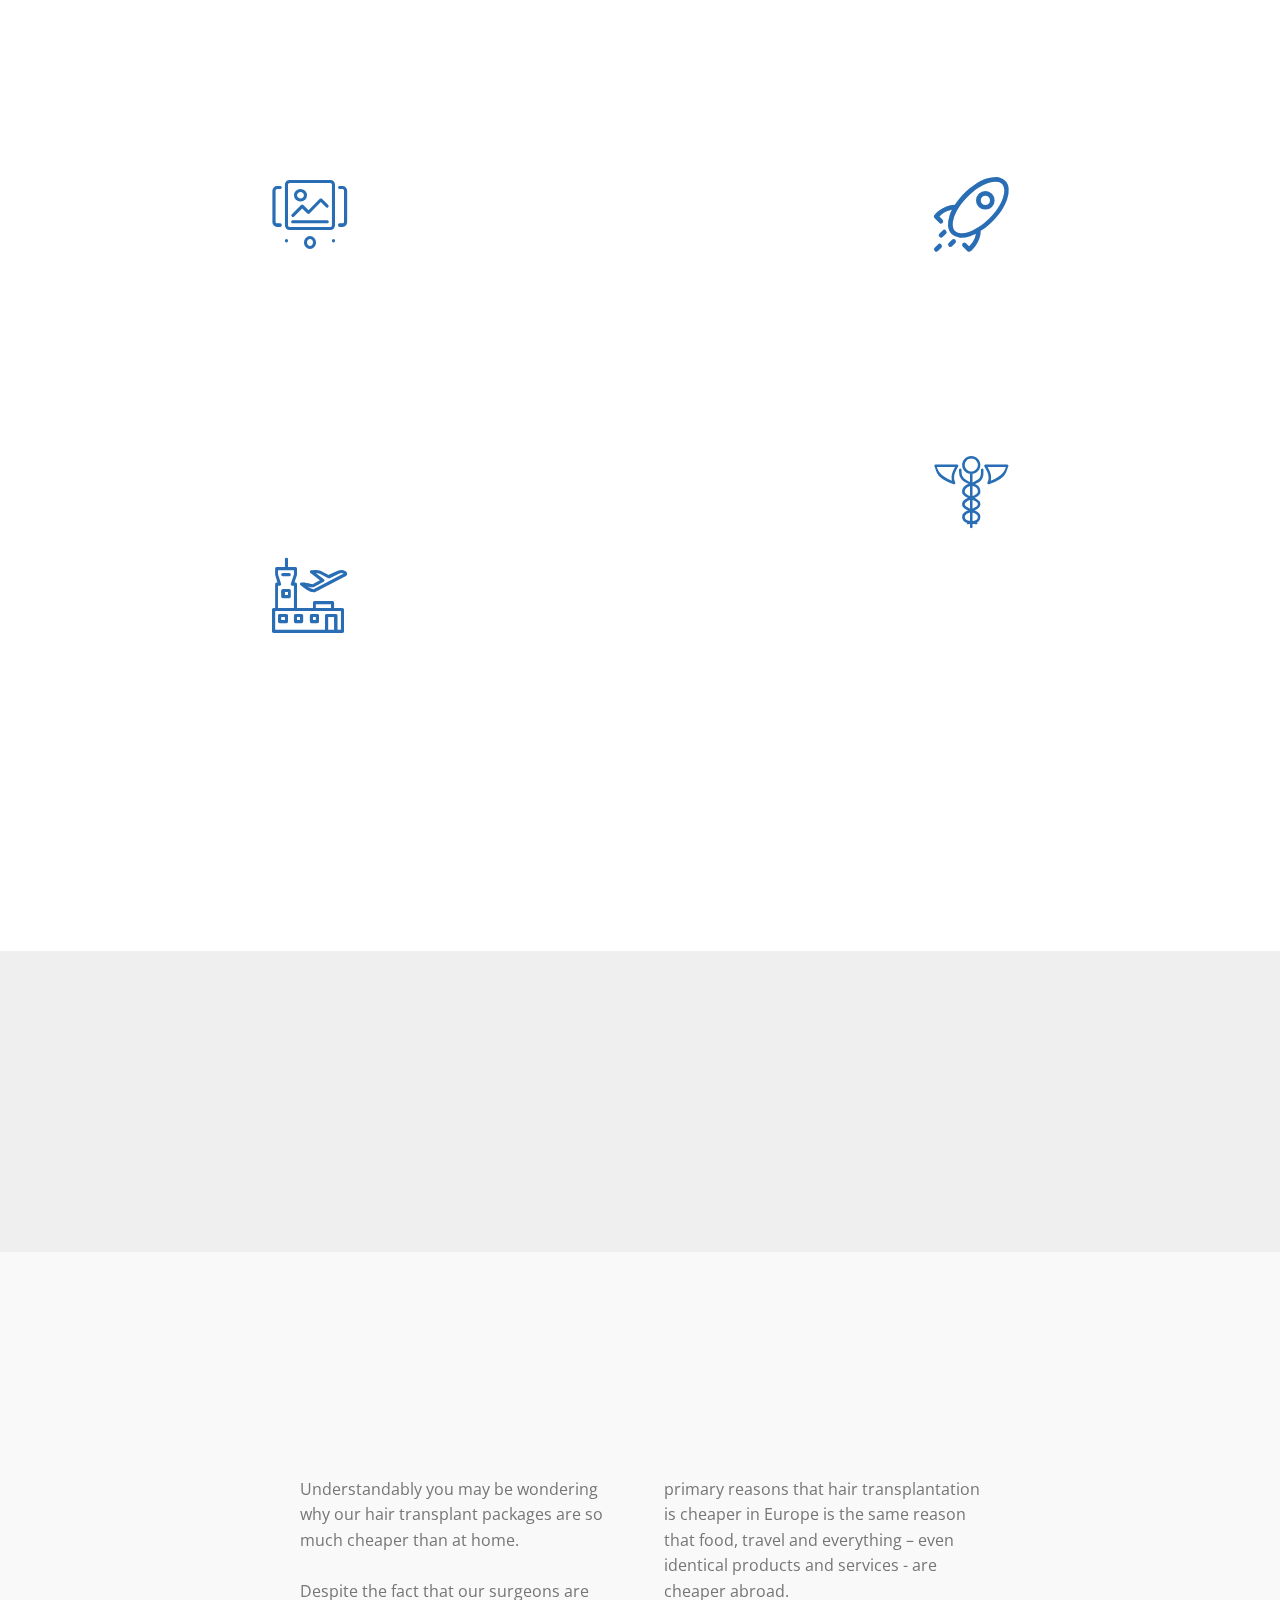
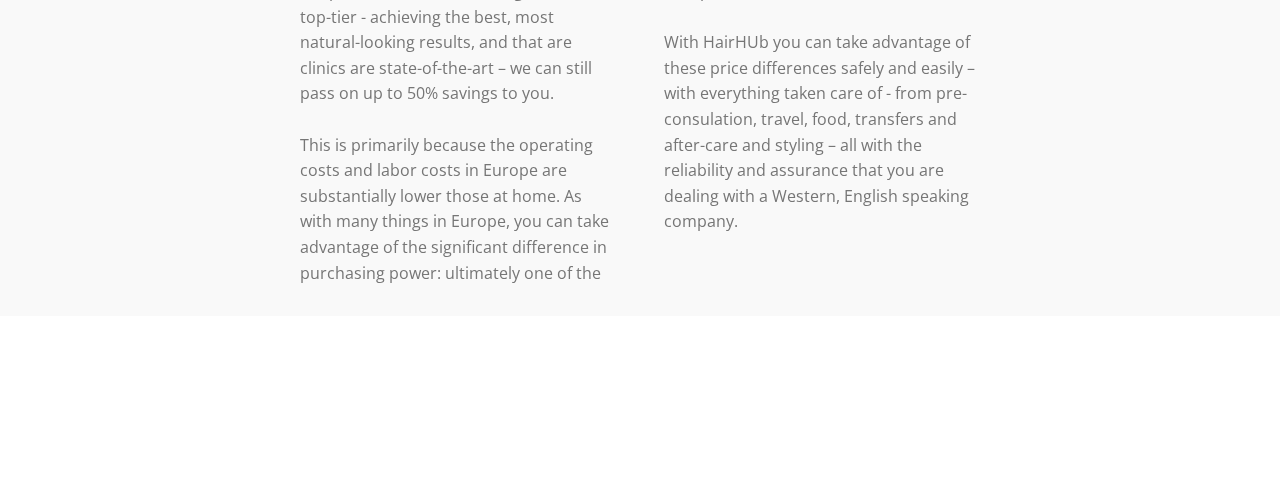
==== commit 63651d02: "create github pages" ====
--- a/index.html
+++ b/index.html
@@ -57,11 +57,11 @@
             </div>
         </div>
         <div class="collapse navbar-collapse" id="navbarSupportedContent">
-            <ul class="navbar-nav nav-dropdown" data-app-modern-menu="true"><li class="nav-item"><a class="nav-link link text-black display-4" href="index.html#content4-4r" aria-expanded="true">Why us</a></li><li class="nav-item dropdown open"><a class="nav-link link text-black dropdown-toggle display-4" href="index.html#timeline2-6" aria-expanded="true" data-toggle="dropdown-submenu">
-                        Hair loss guide<br></a><div class="dropdown-menu"><a class="text-black dropdown-item display-4" href="hair_loss_FAQ.html" aria-expanded="false">Hair loss FAQs</a><a class="text-black dropdown-item display-4" href="proven_hair_loss_treatments.html" aria-expanded="false">Hair loss treatment</a></div></li><li class="nav-item dropdown"><a class="nav-link link text-black dropdown-toggle display-4" href="implants.html" aria-expanded="false" data-toggle="dropdown-submenu">
+            <ul class="navbar-nav nav-dropdown" data-app-modern-menu="true"><li class="nav-item"><a class="nav-link link text-black display-4" href="index.html#content4-4r" aria-expanded="true">Why us</a></li><li class="nav-item dropdown"><a class="nav-link link text-black dropdown-toggle display-4" href="index.html#timeline2-6" aria-expanded="false" data-toggle="dropdown-submenu">
+                        Hair loss guide<br></a><div class="dropdown-menu"><a class="text-black dropdown-item display-4" href="hair_loss_FAQ.html" aria-expanded="false">Hair loss FAQs</a><a class="text-black dropdown-item display-4" href="proven_hair_loss_treatments.html" aria-expanded="false">Hair loss treatment</a></div></li><li class="nav-item dropdown open"><a class="nav-link link text-black dropdown-toggle display-4" href="implants.html" aria-expanded="true" data-toggle="dropdown-submenu">
                         Hair transplant surgery<br></a><div class="dropdown-menu"><a class="text-black dropdown-item display-4" href="transplant_faq.html" aria-expanded="false">Hair transplant FAQ</a><a class="text-black dropdown-item display-4" href="expectations.html" aria-expanded="true">How it works</a></div></li>
                 <li class="nav-item"><a class="nav-link link text-black display-4" href="index.html#pricing-tables2-e">Pricing</a></li></ul>
-            <div class="navbar-buttons mbr-section-btn"><a class="btn btn-sm btn-danger display-4" href="https://f.formoid.net/Sj3" onclick="return formoidbox(this);" target="_blank"><span class="icon54-v1-medical-bag mbr-iconfont mbr-iconfont-btn"></span>
+            <div class="navbar-buttons mbr-section-btn"><a class="btn btn-sm btn-secondary display-4" href="https://f.formoid.net/Sj3" onclick="return formoidbox(this);" target="_blank"><span class="icon54-v1-medical-bag mbr-iconfont mbr-iconfont-btn"></span>
                     
                     Get treatment plan</a> <a class="btn btn-sm btn-info display-4" href="https://f.formoid.net/Sj6" onclick="return formoidbox(this);" target="_blank"><span class="icon54-v1-call-recieved mbr-iconfont mbr-iconfont-btn"></span>
                     
@@ -70,7 +70,7 @@
     </nav>
 </section>
 
-<section class="engine"><a href="https://mobirise.ws/d">best web page software</a></section><section class="header4 cid-qITOz2fV1C mbr-fullscreen mbr-parallax-background" id="header4-2v">
+<section class="engine"><a href="https://mobirise.ws/d">best website software</a></section><section class="header4 cid-qITOz2fV1C mbr-fullscreen mbr-parallax-background" id="header4-2v">
 
     
 
--- a/assets/mobirise/css/mbr-additional.css
+++ b/assets/mobirise/css/mbr-additional.css
@@ -2928,6 +2928,15 @@
 .cid-qIZFsI7339 H2 {
   color: #296eb4;
 }
+.cid-qJ62VxjJsR {
+  padding-top: 60px;
+  padding-bottom: 60px;
+  background-color: #ffffff;
+}
+.cid-qJ62VxjJsR .mbr-text,
+.cid-qJ62VxjJsR blockquote {
+  color: #767676;
+}
 .cid-qH5vuCdRon .navbar {
   background: #ffffff;
   transition: none;
@@ -7041,6 +7050,15 @@
 .cid-qJ5U0Jx6yl .btn {
   margin: 0 0 .5rem 0;
 }
+.cid-qJ62HjUfNc {
+  padding-top: 60px;
+  padding-bottom: 60px;
+  background-color: #ffffff;
+}
+.cid-qJ62HjUfNc .mbr-text,
+.cid-qJ62HjUfNc blockquote {
+  color: #767676;
+}
 .cid-qIU18Ak8nX {
   padding-top: 30px;
   padding-bottom: 30px;
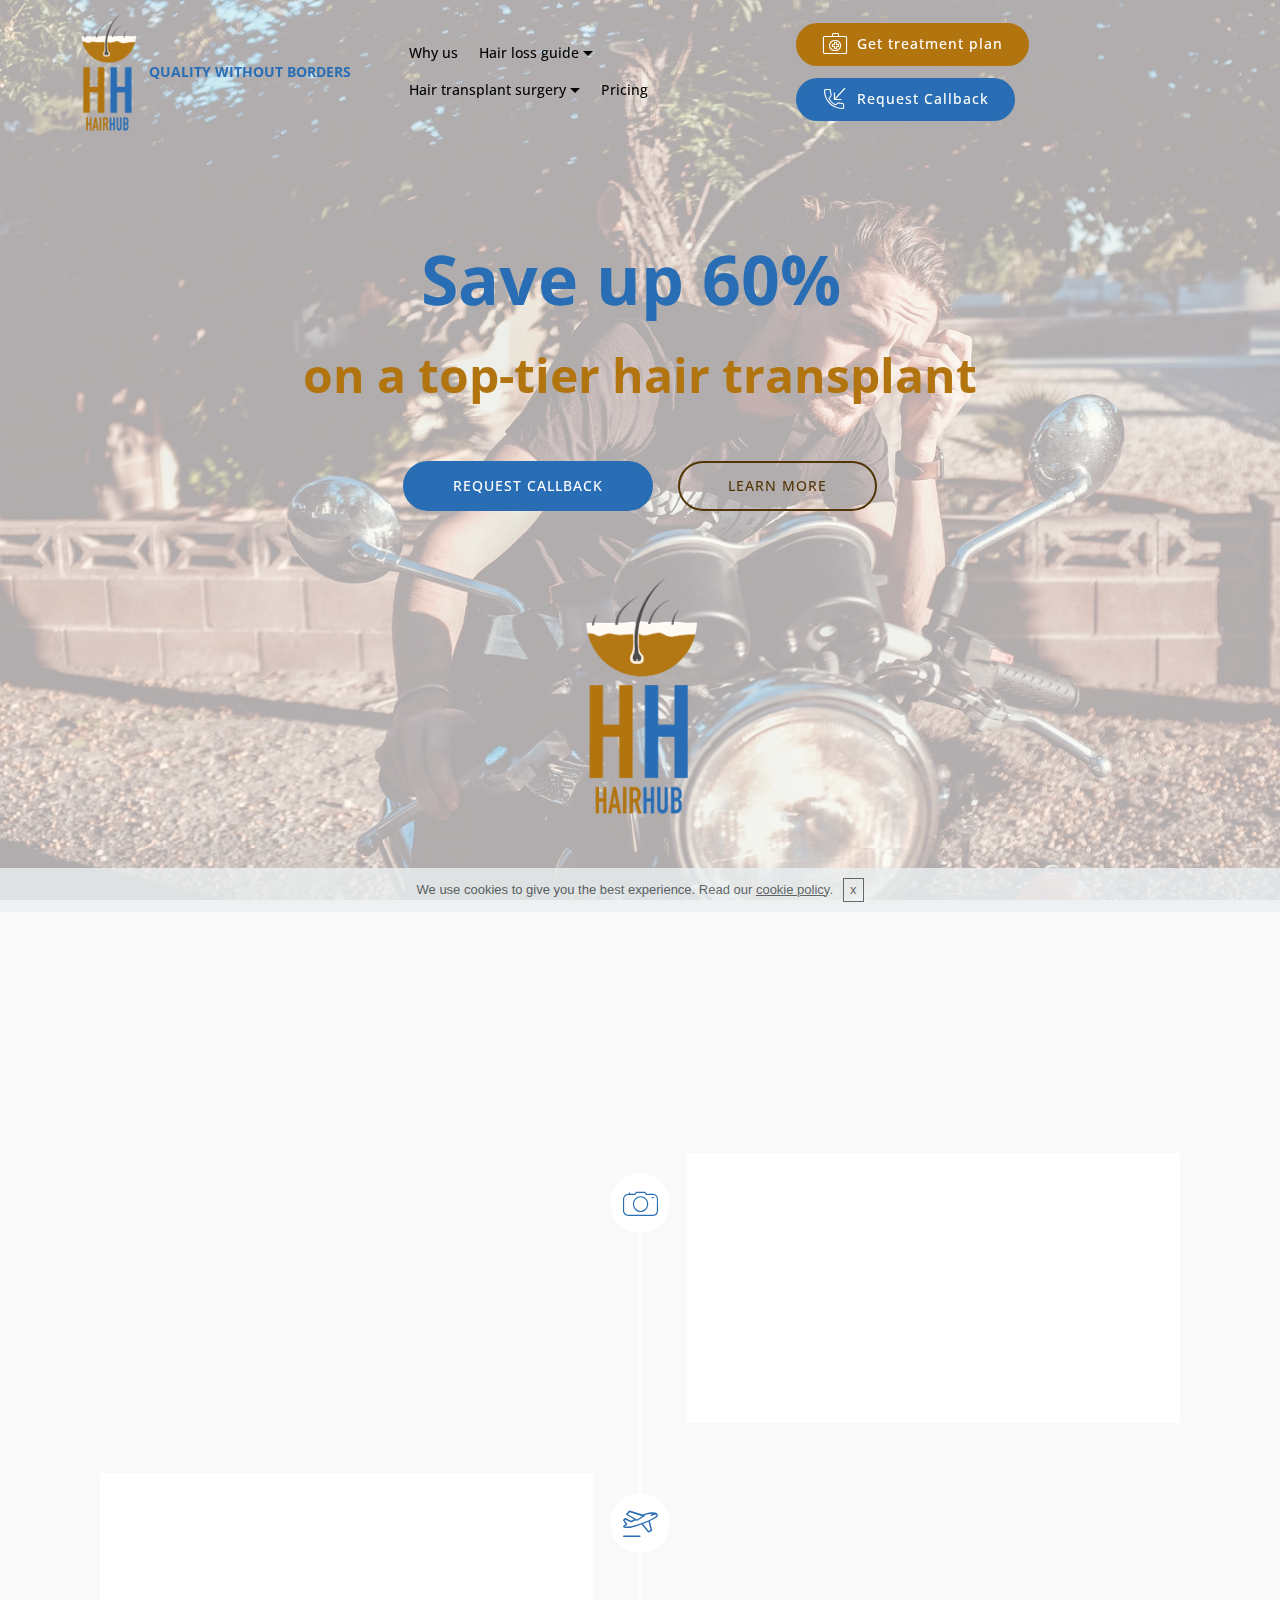
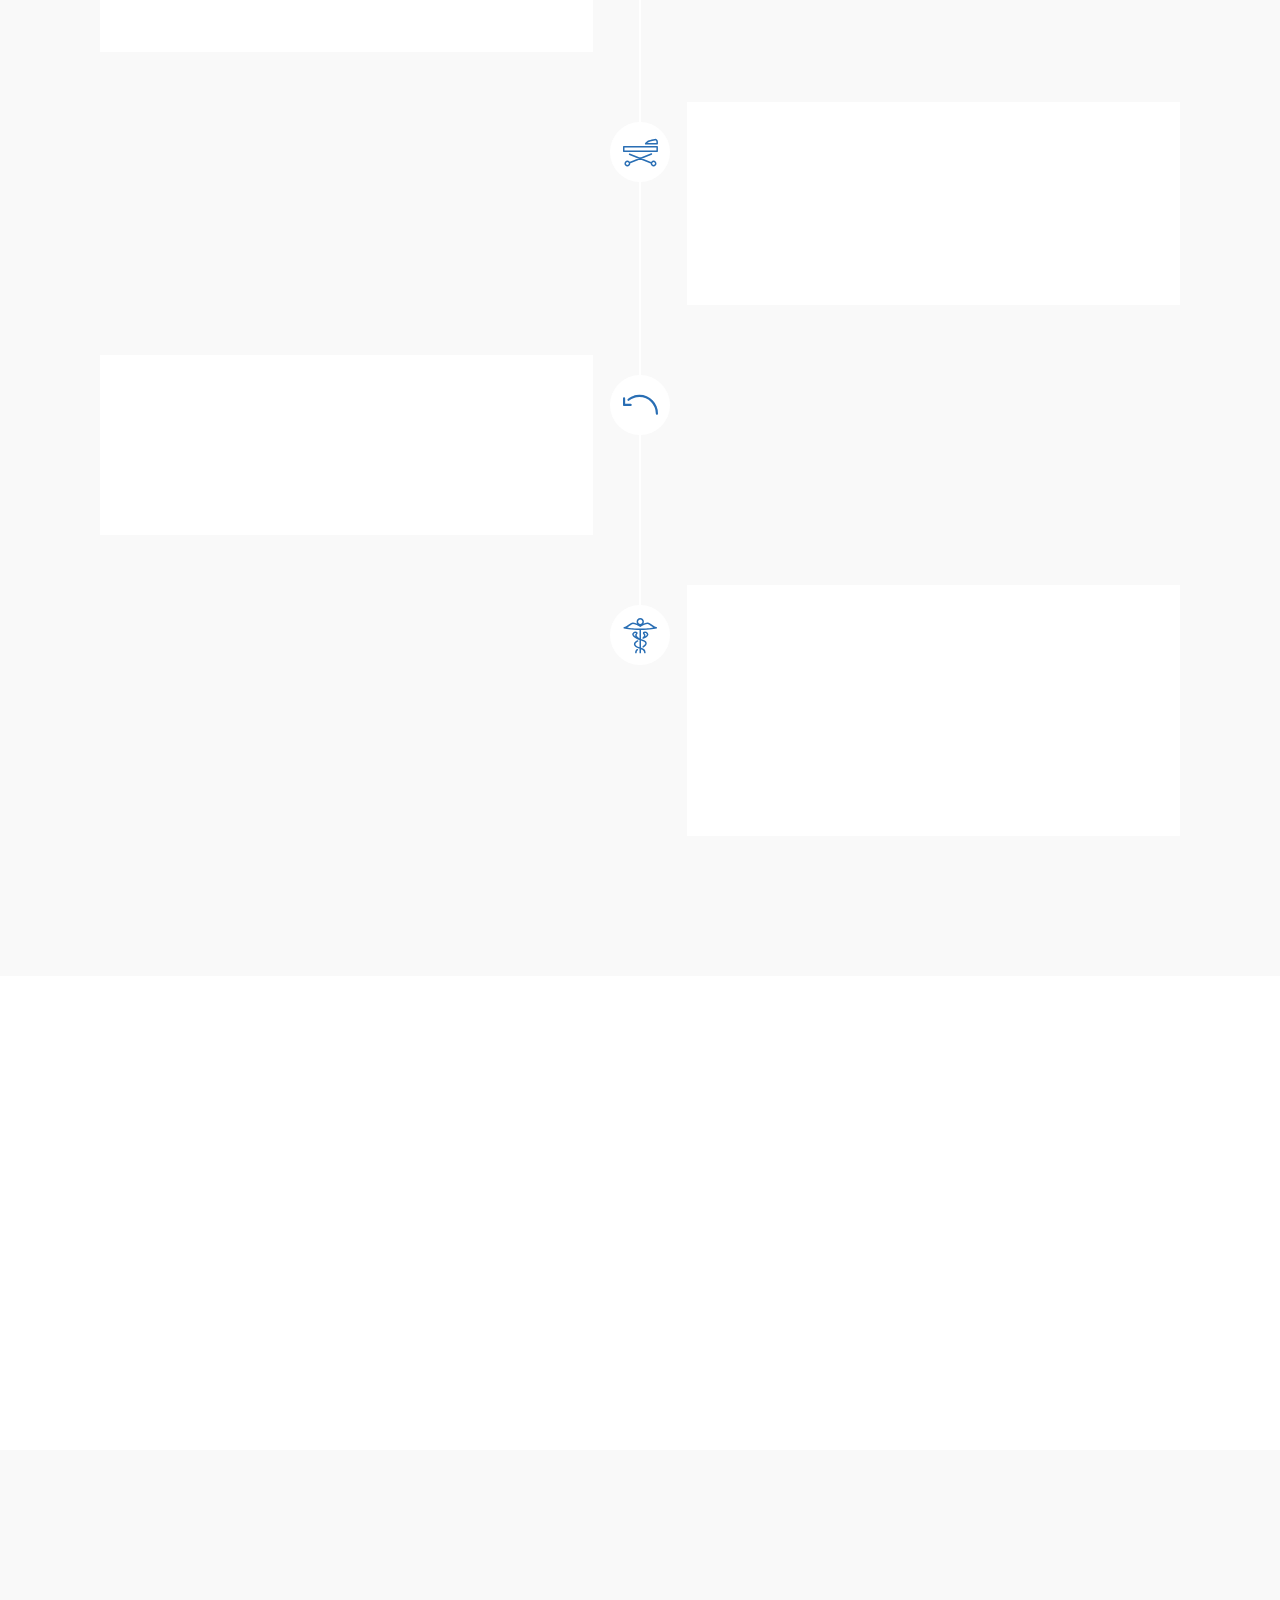
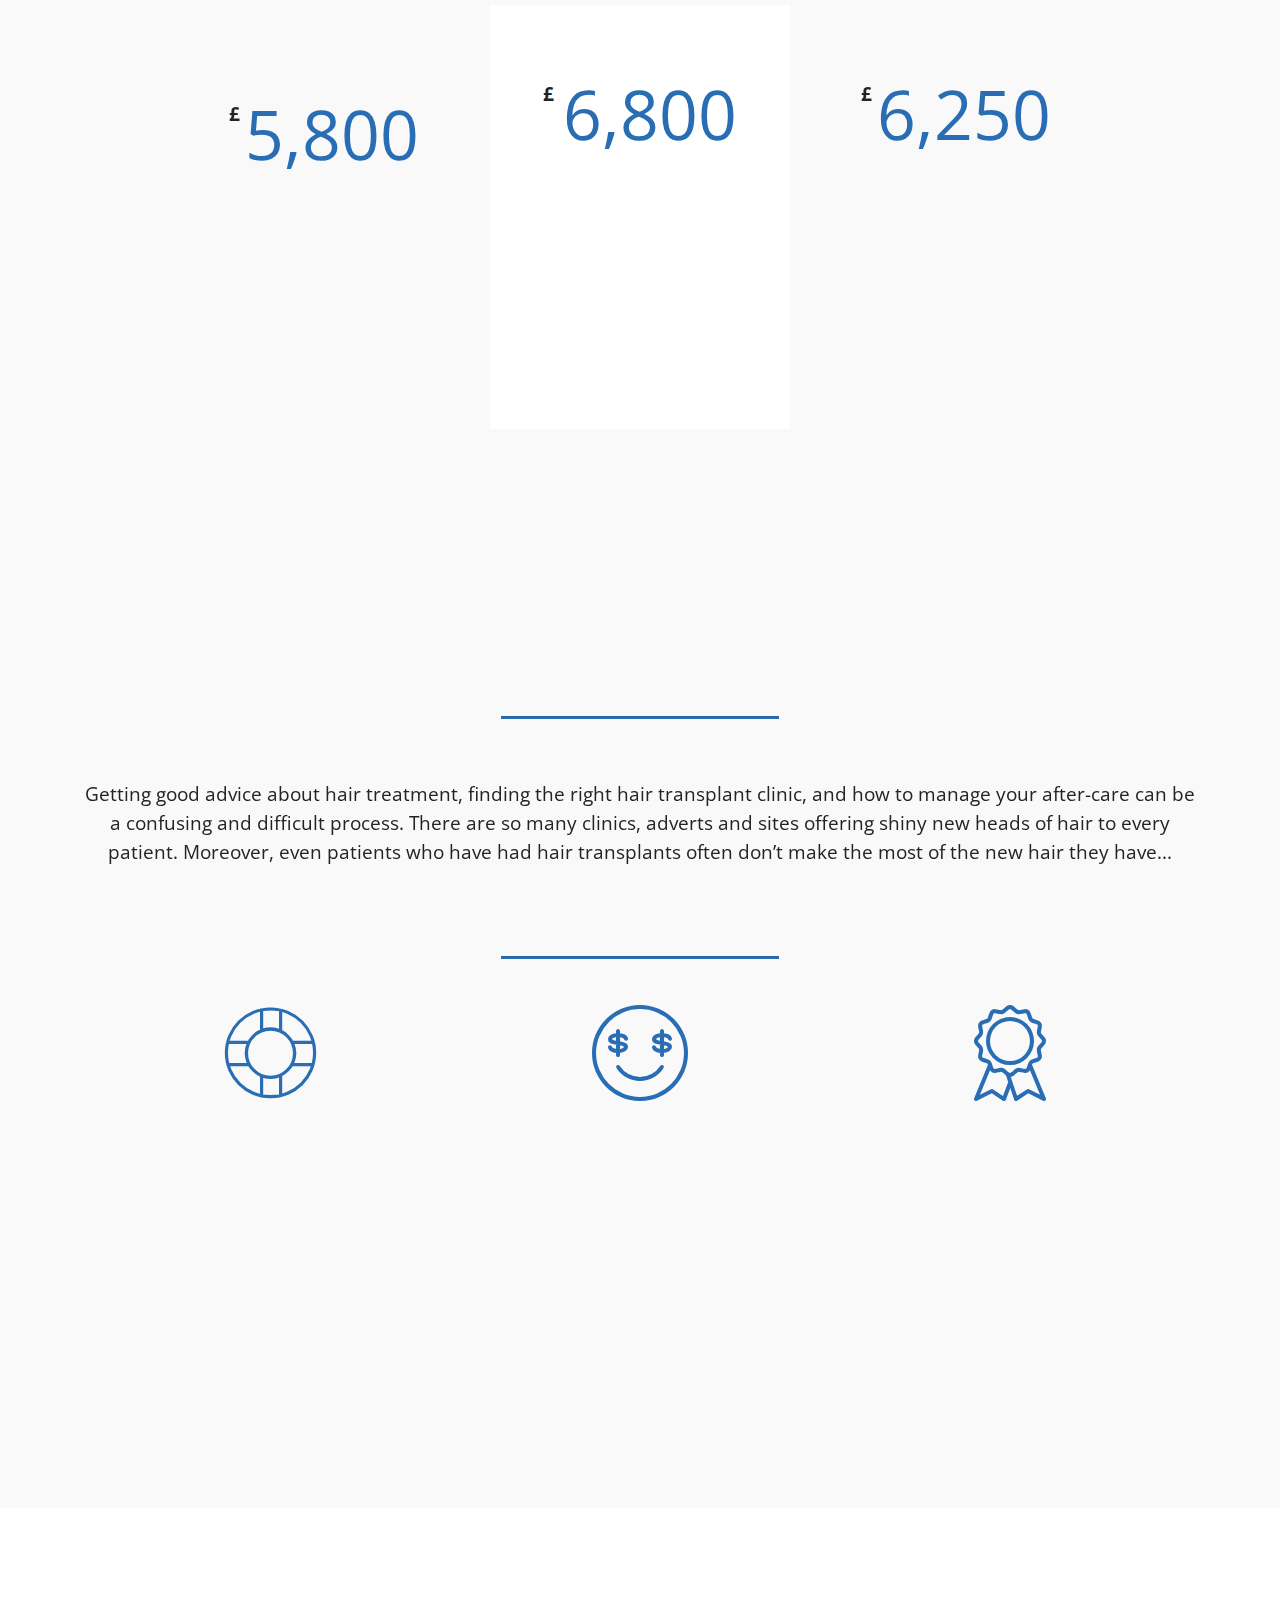
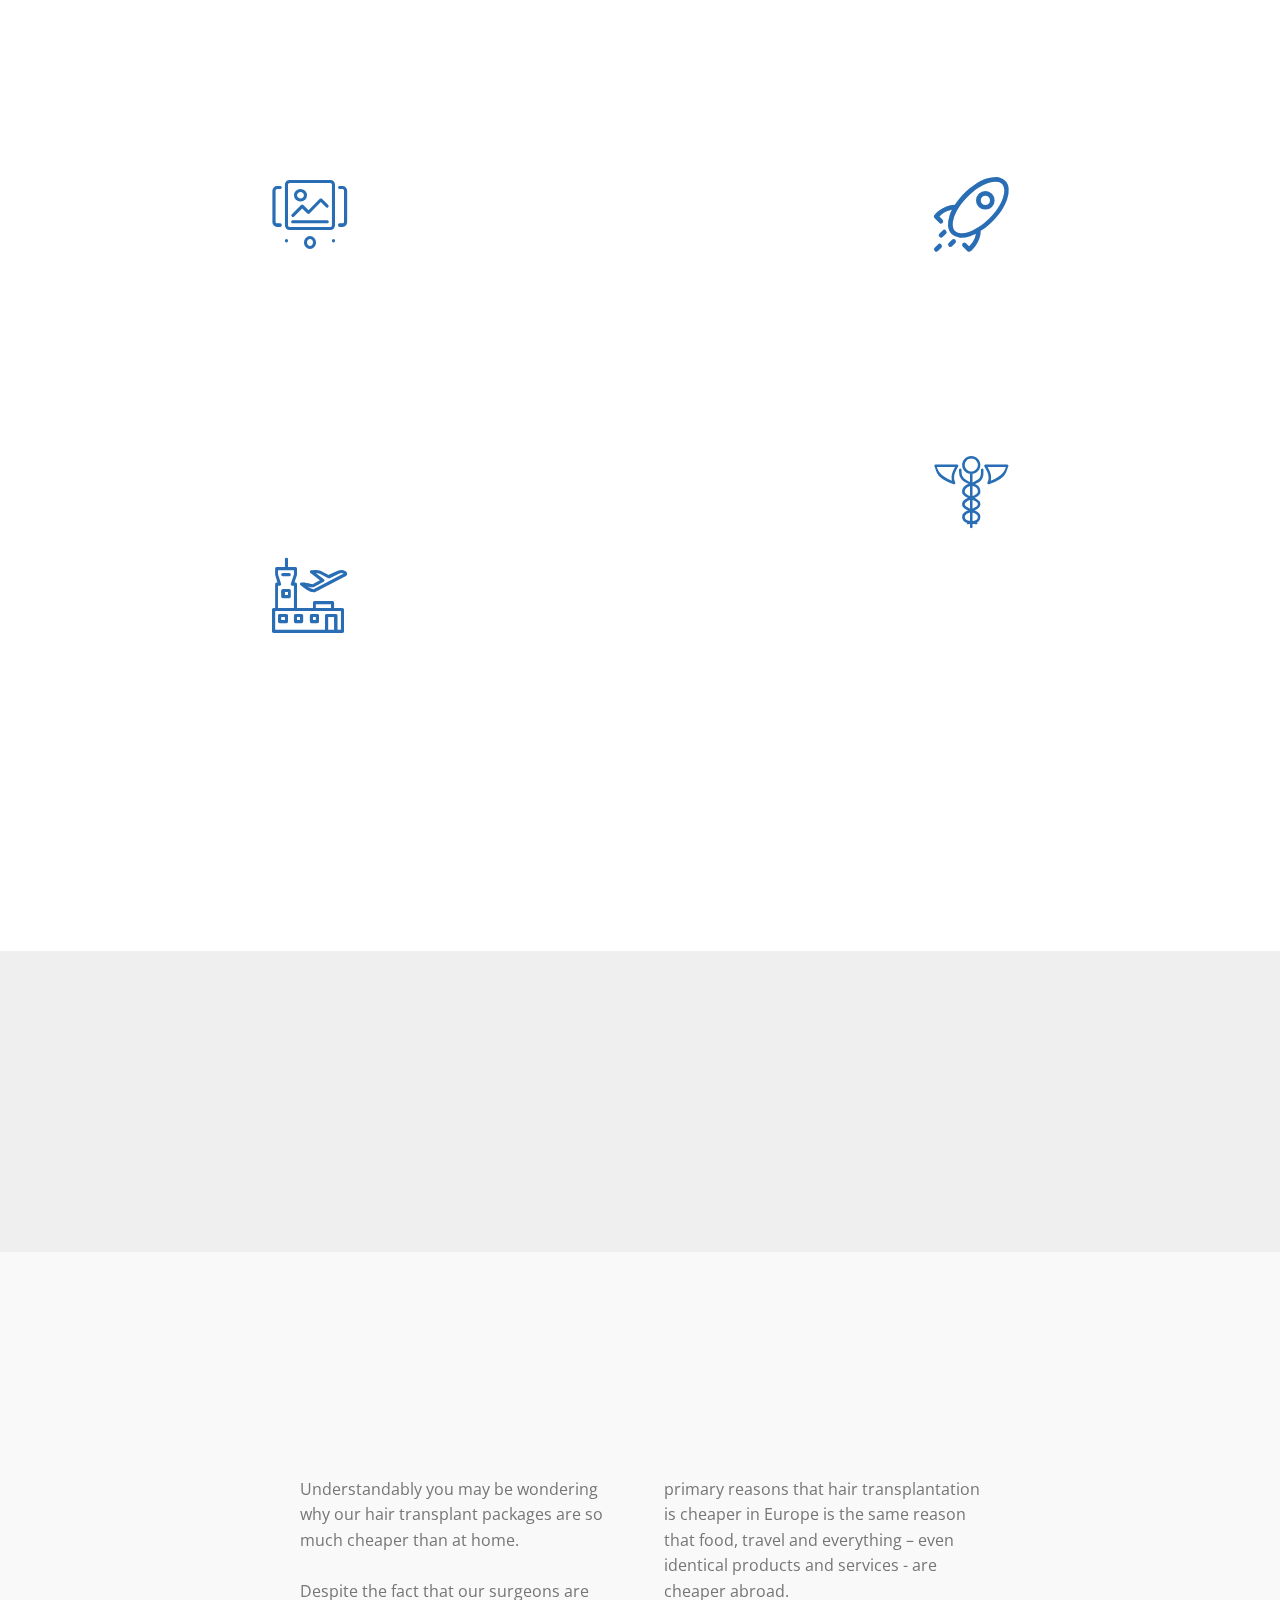
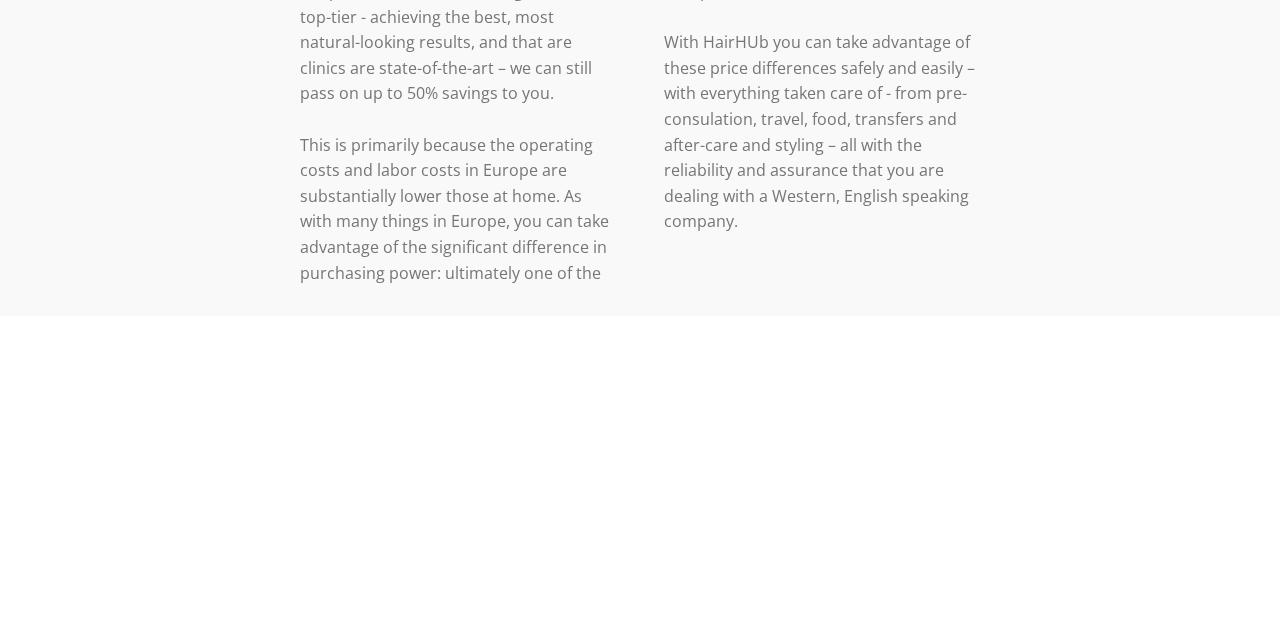
==== commit 0f026aa3: "create github pages" ====
--- a/index.html
+++ b/index.html
@@ -70,7 +70,7 @@
     </nav>
 </section>
 
-<section class="engine"><a href="https://mobirise.ws/d">best website software</a></section><section class="header4 cid-qITOz2fV1C mbr-fullscreen mbr-parallax-background" id="header4-2v">
+<section class="engine"><a href="https://mobirise.ws/g">create free website</a></section><section class="header4 cid-qITOz2fV1C mbr-fullscreen mbr-parallax-background" id="header4-2v">
 
     
 
@@ -505,7 +505,7 @@
     </div>
 </section>
 
-<section once="" class="cid-qDJuo2NuYG" id="footer7-p">
+<section once="" class="cid-qDJuo2NuYG mbr-reveal" id="footer7-p">
 
     
 
@@ -541,13 +541,13 @@
                             <span class="mbr-iconfont mbr-iconfont-social socicon-twitter socicon" style="color: rgb(47, 140, 255);"></span>
                         </a>
                     </div><div class="soc-item">
-                        <a href="https://www.facebook.com" target="_blank">
+                        <a href="https://www.facebook.com/pages/Mobirise/1616226671953247" target="_blank">
                             <span class="mbr-iconfont mbr-iconfont-social socicon-facebook socicon" style="color: rgb(47, 140, 255);"></span>
                         </a>
                     </div></div>
             </div>
             <div class="row row-copirayt">
-                <p class="mbr-text mb-0 mbr-fonts-style mbr-white align-center display-7">© Copyright 2017 Lateral Enterprises Ltd - All Rights Reserved<br></p>
+                <p class="mbr-text mb-0 mbr-fonts-style mbr-white align-center display-7">The content on the HairHub website is not intended nor recommended as a substitute for medical advice, diagnosis, or treatment. Always seek the advice of your own physician or other qualified health care professional regarding any medical questions or conditions. The use of HairHub content is governed by the HairHub Terms of Use.&nbsp;<br><br>© Copyright 2017 Lateral Enterprises Ltd - All Rights Reserved<br><br><br></p>
             </div>
         </div>
     </div>
